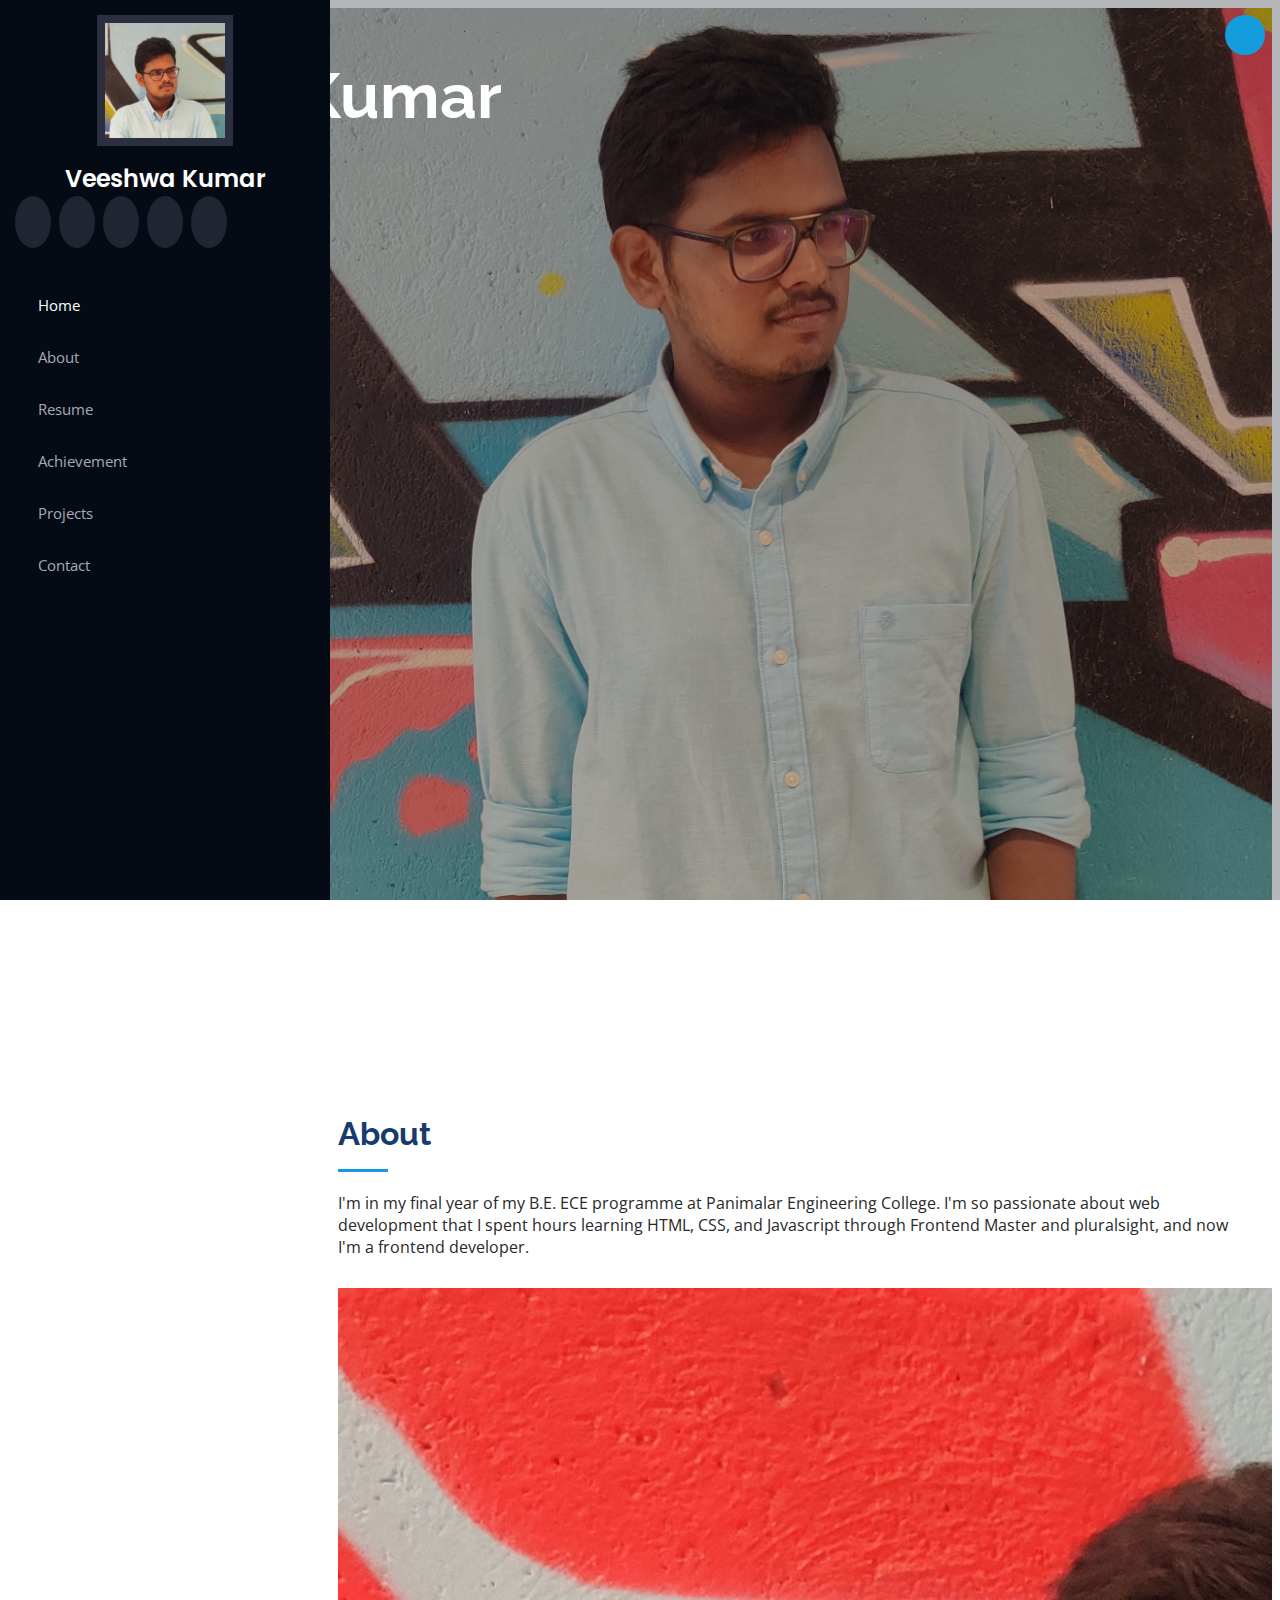
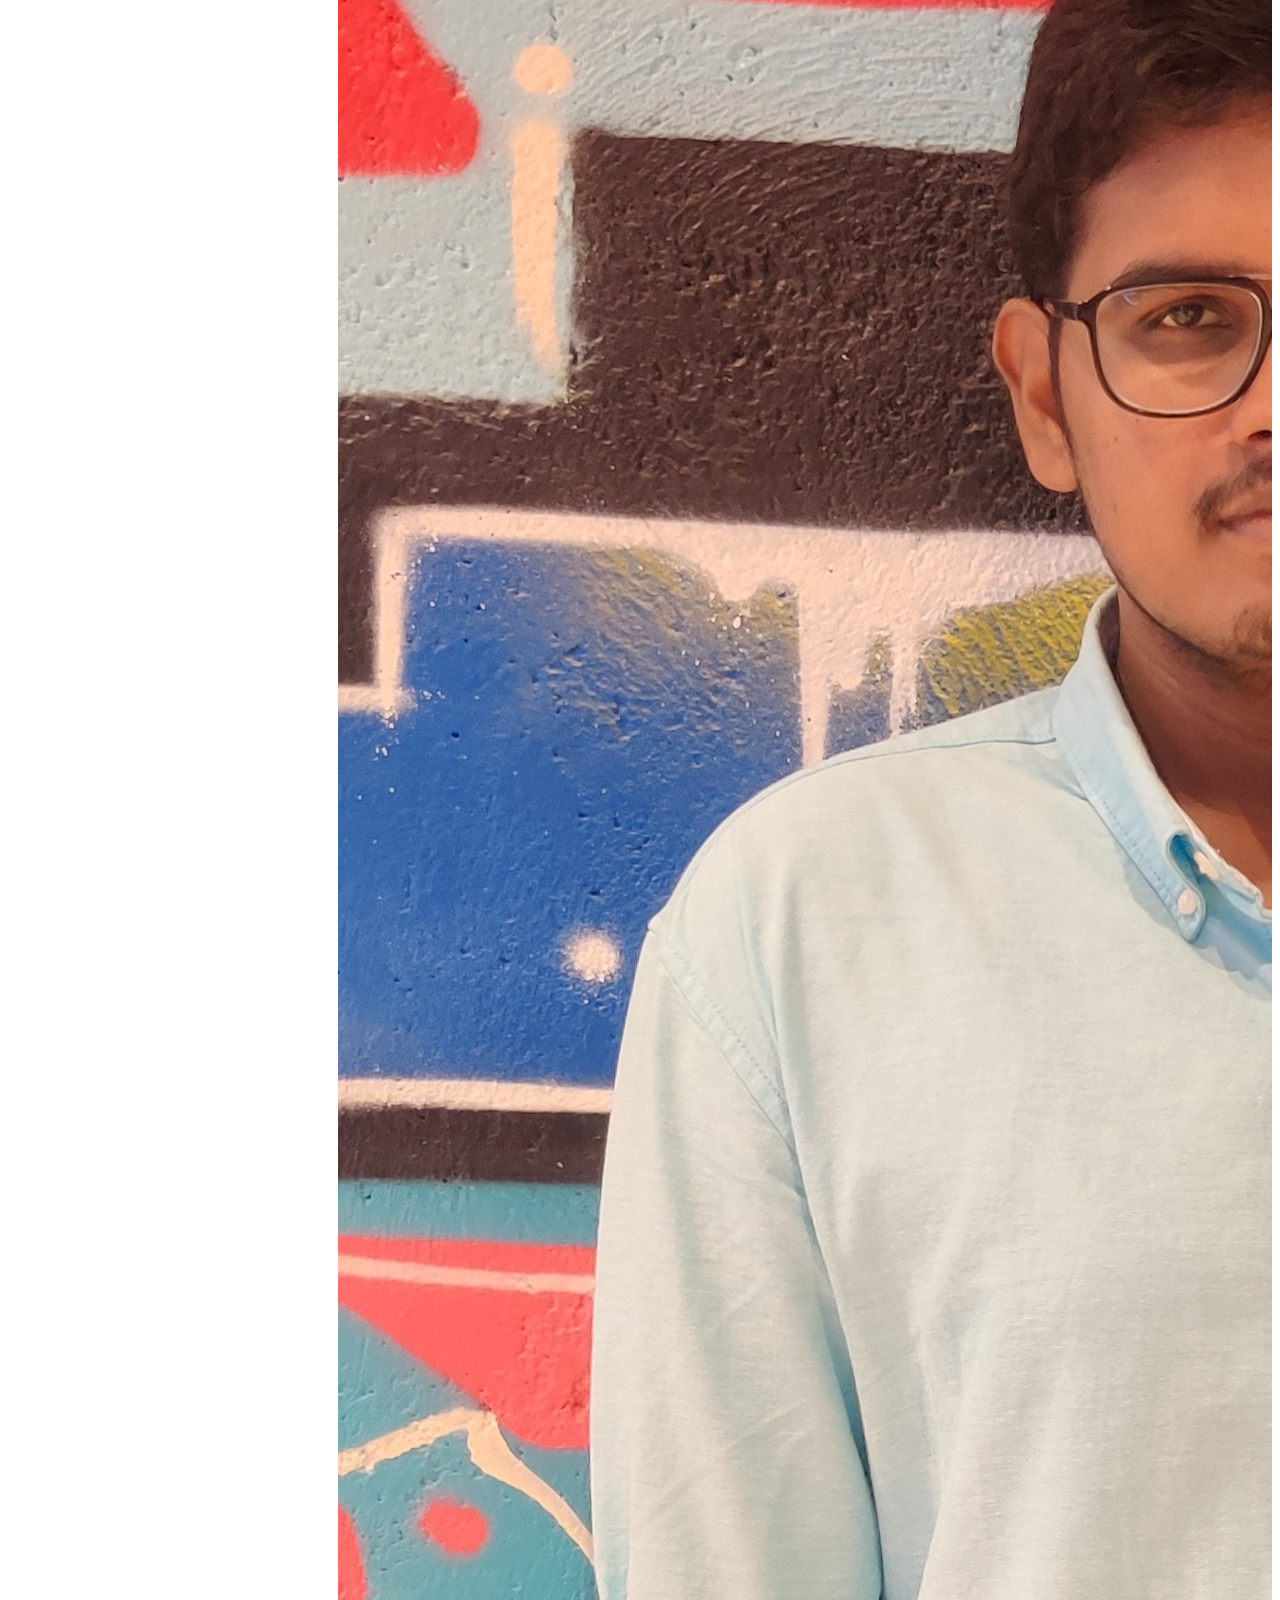
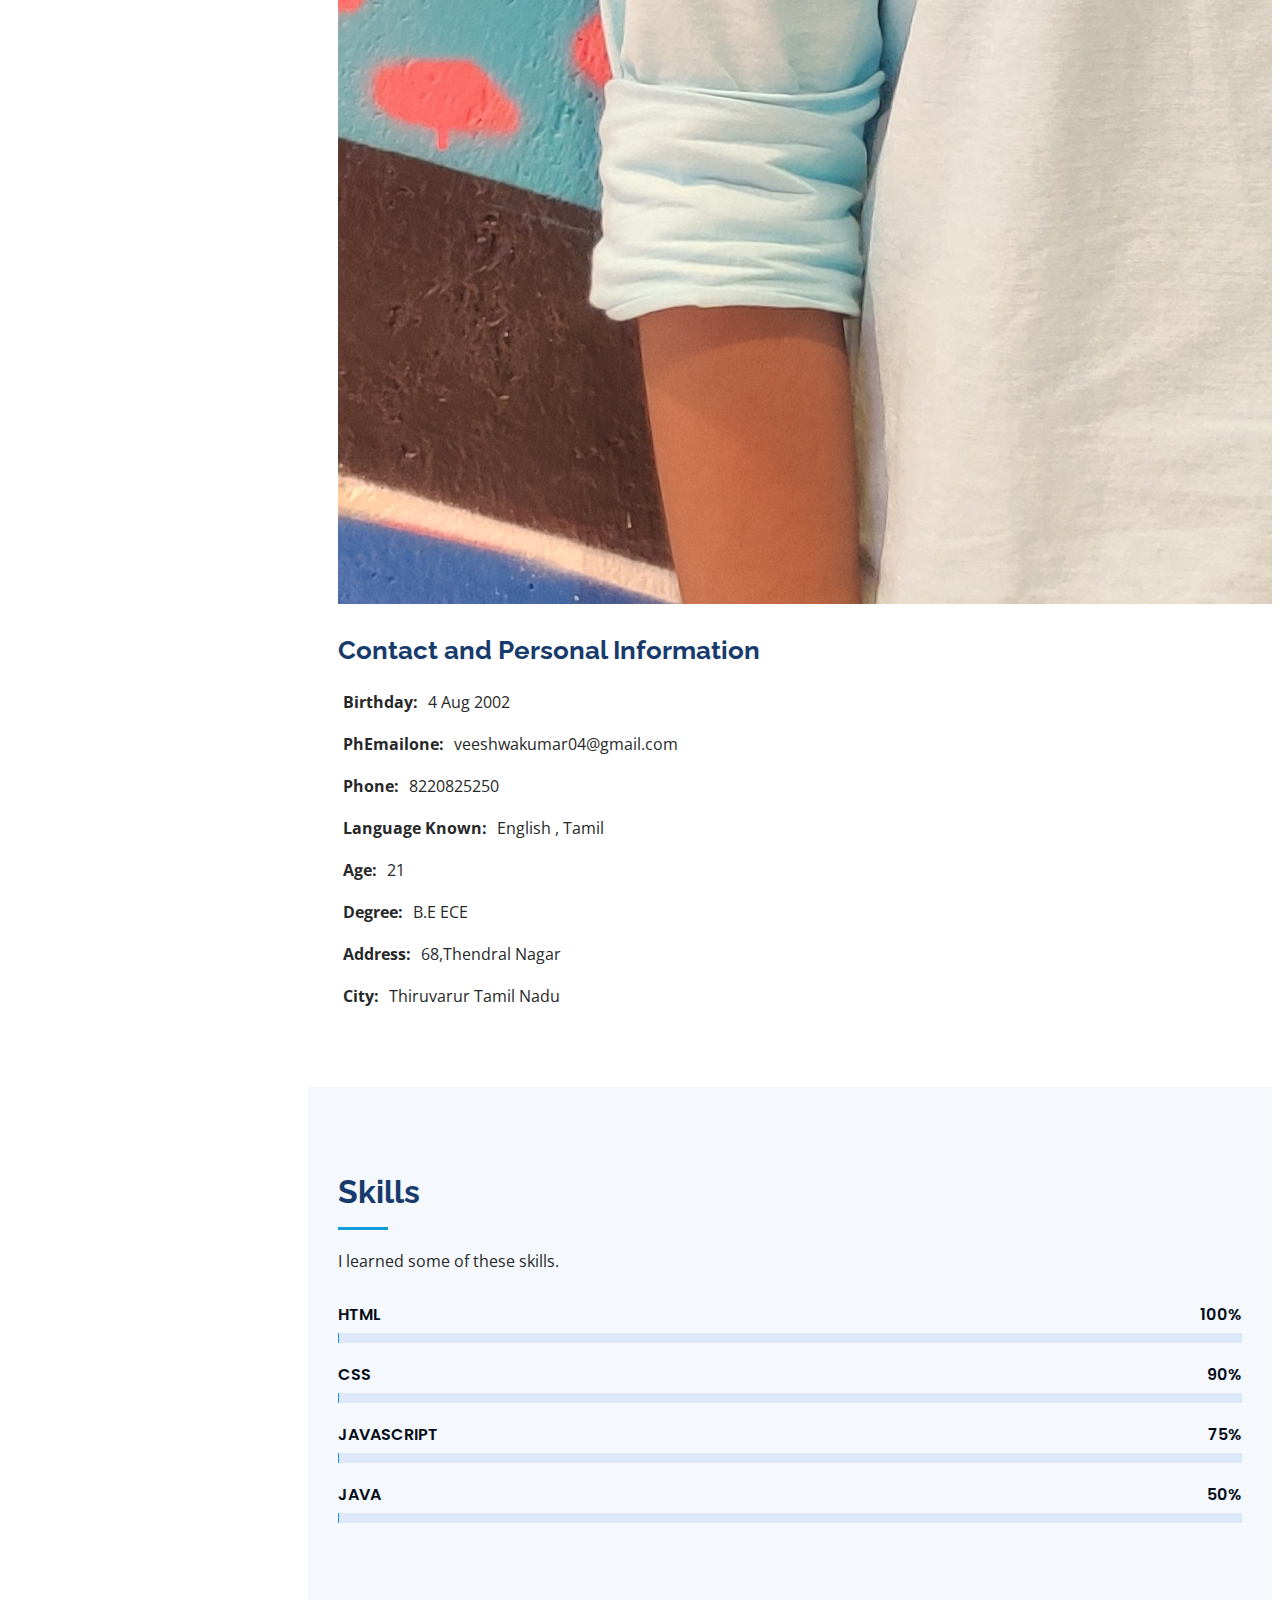
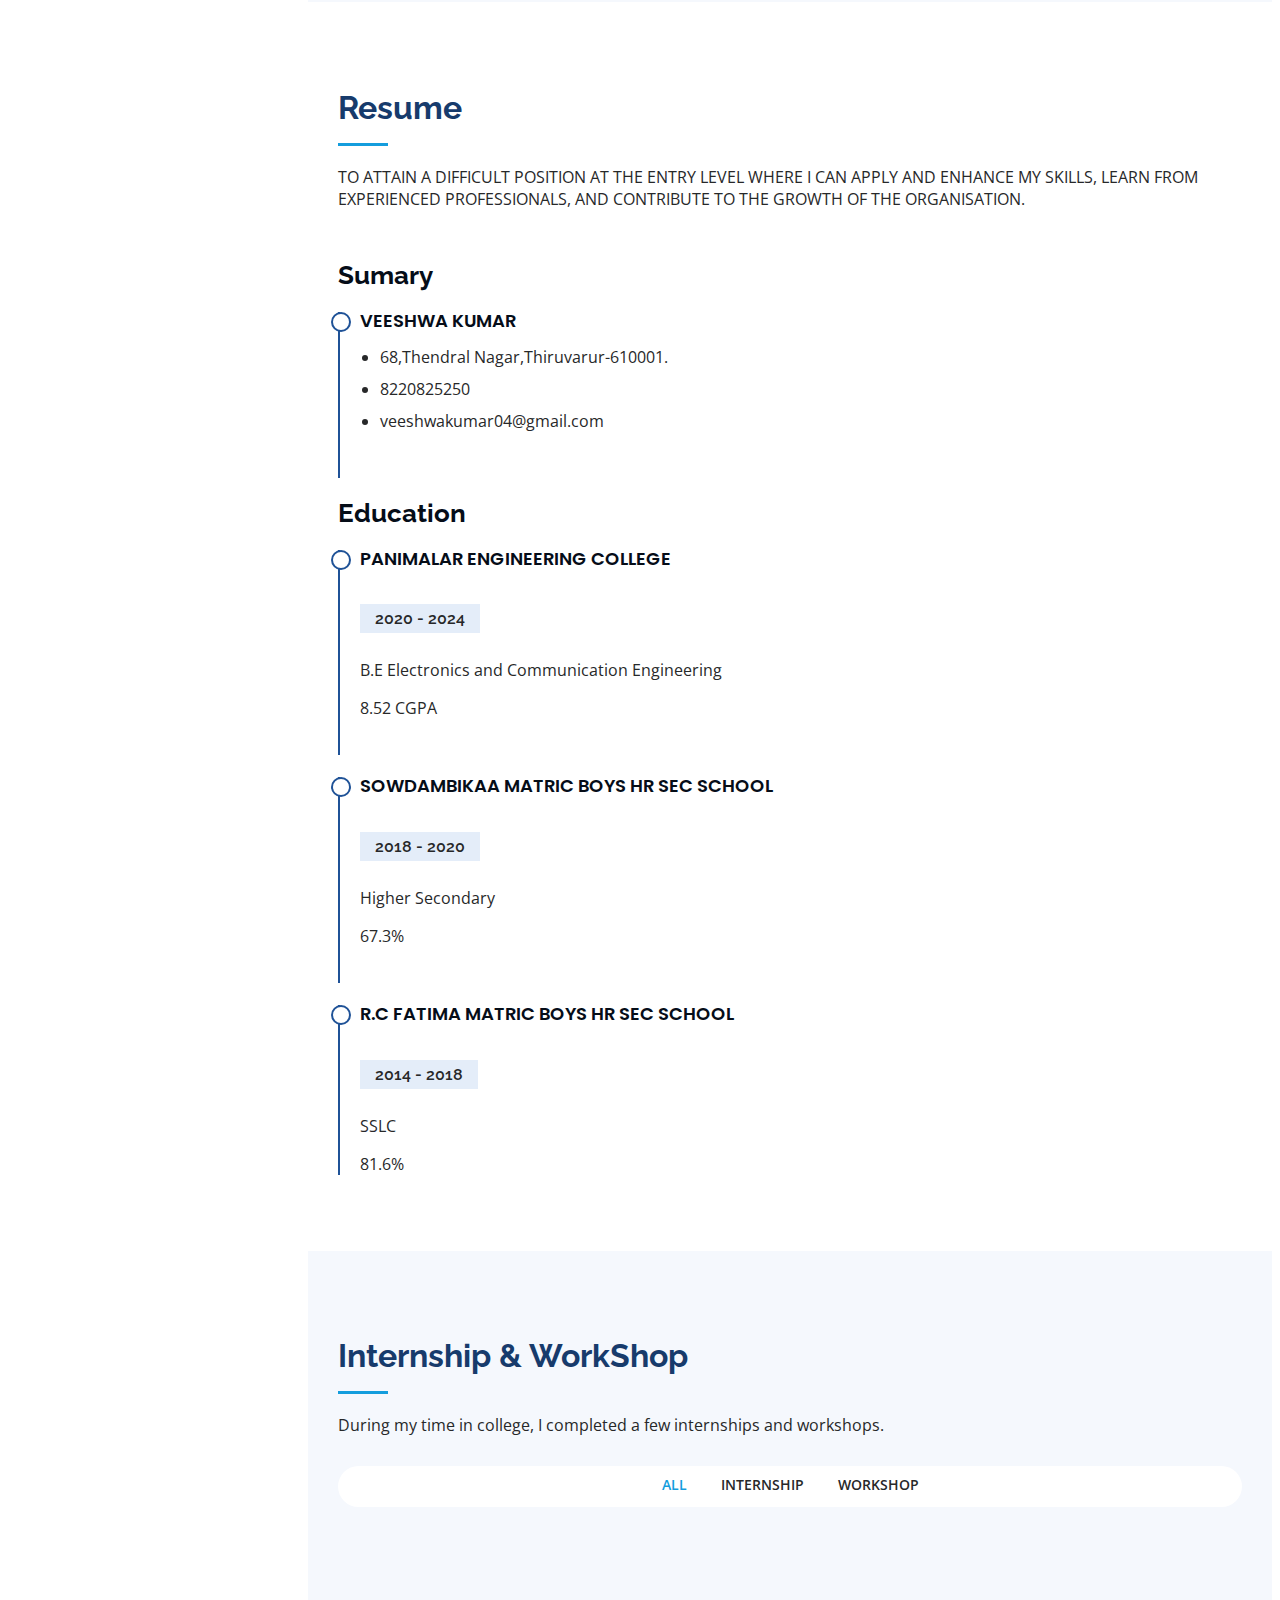
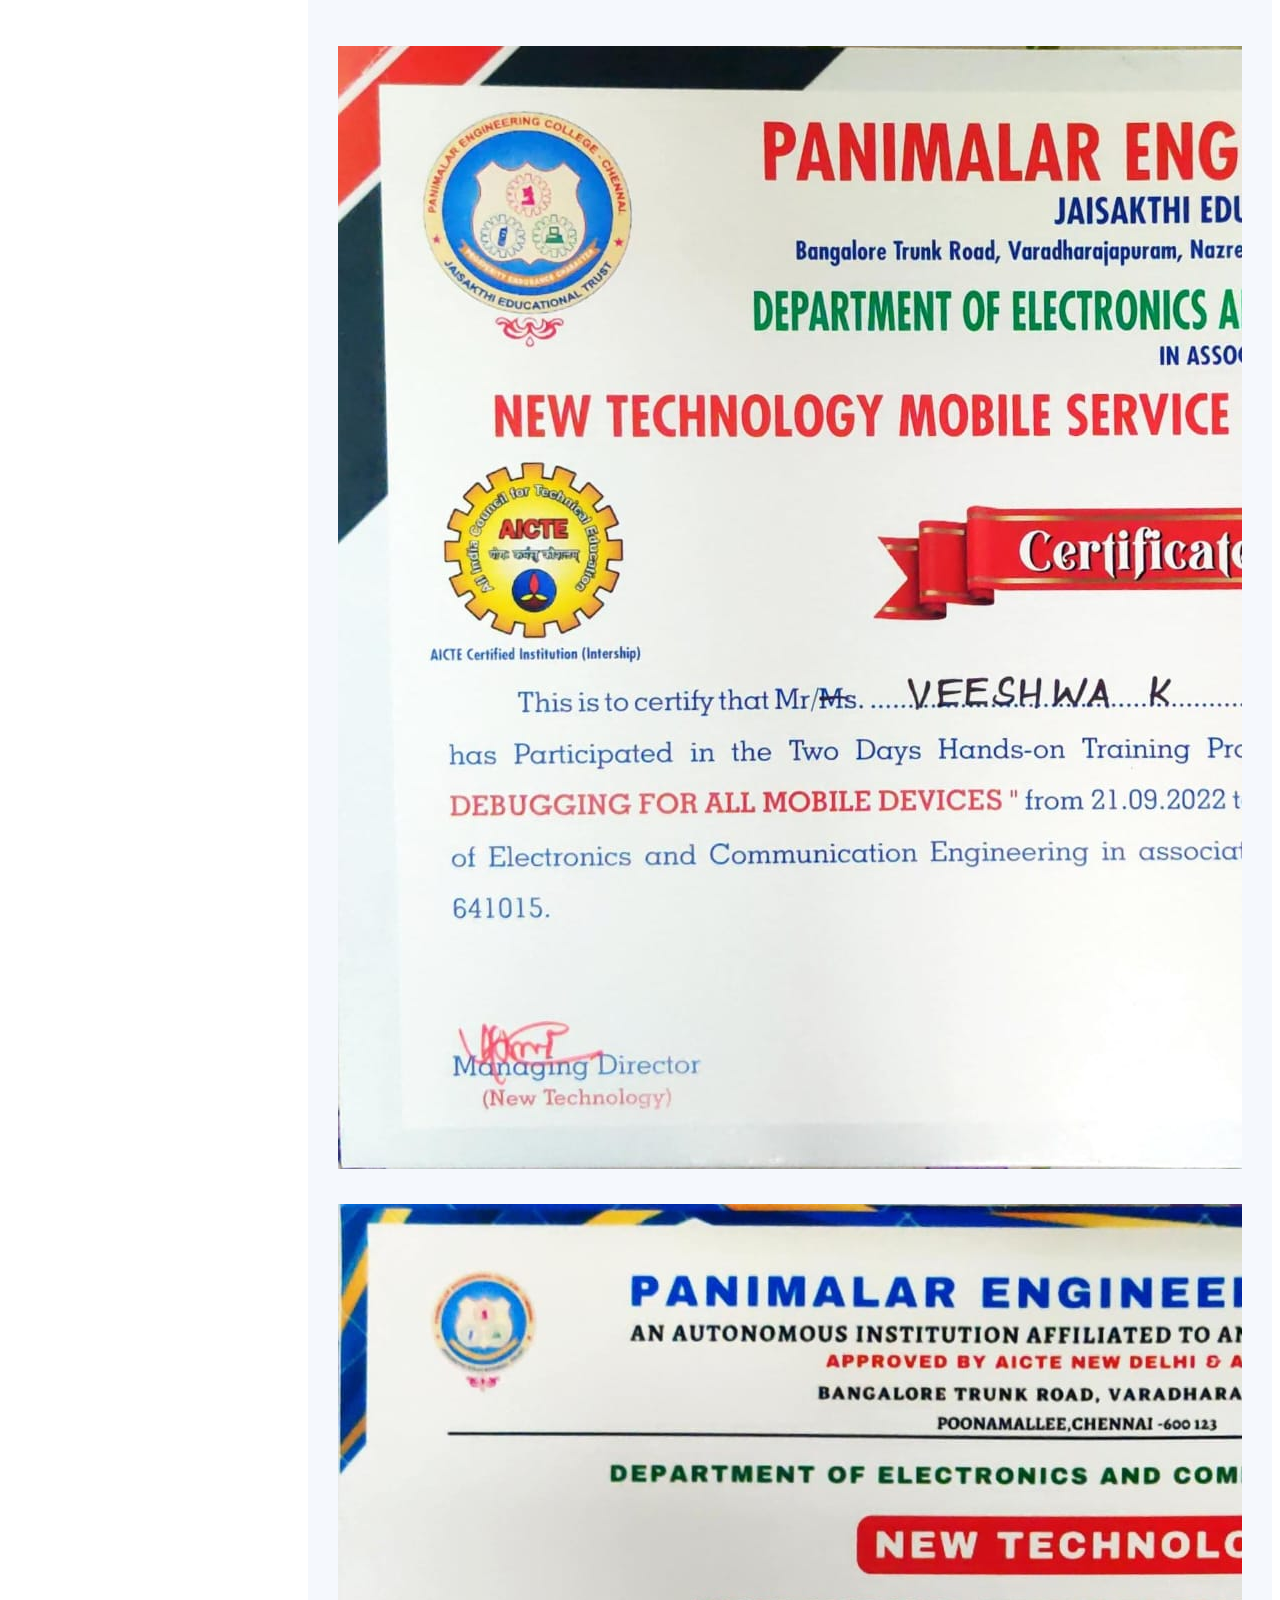
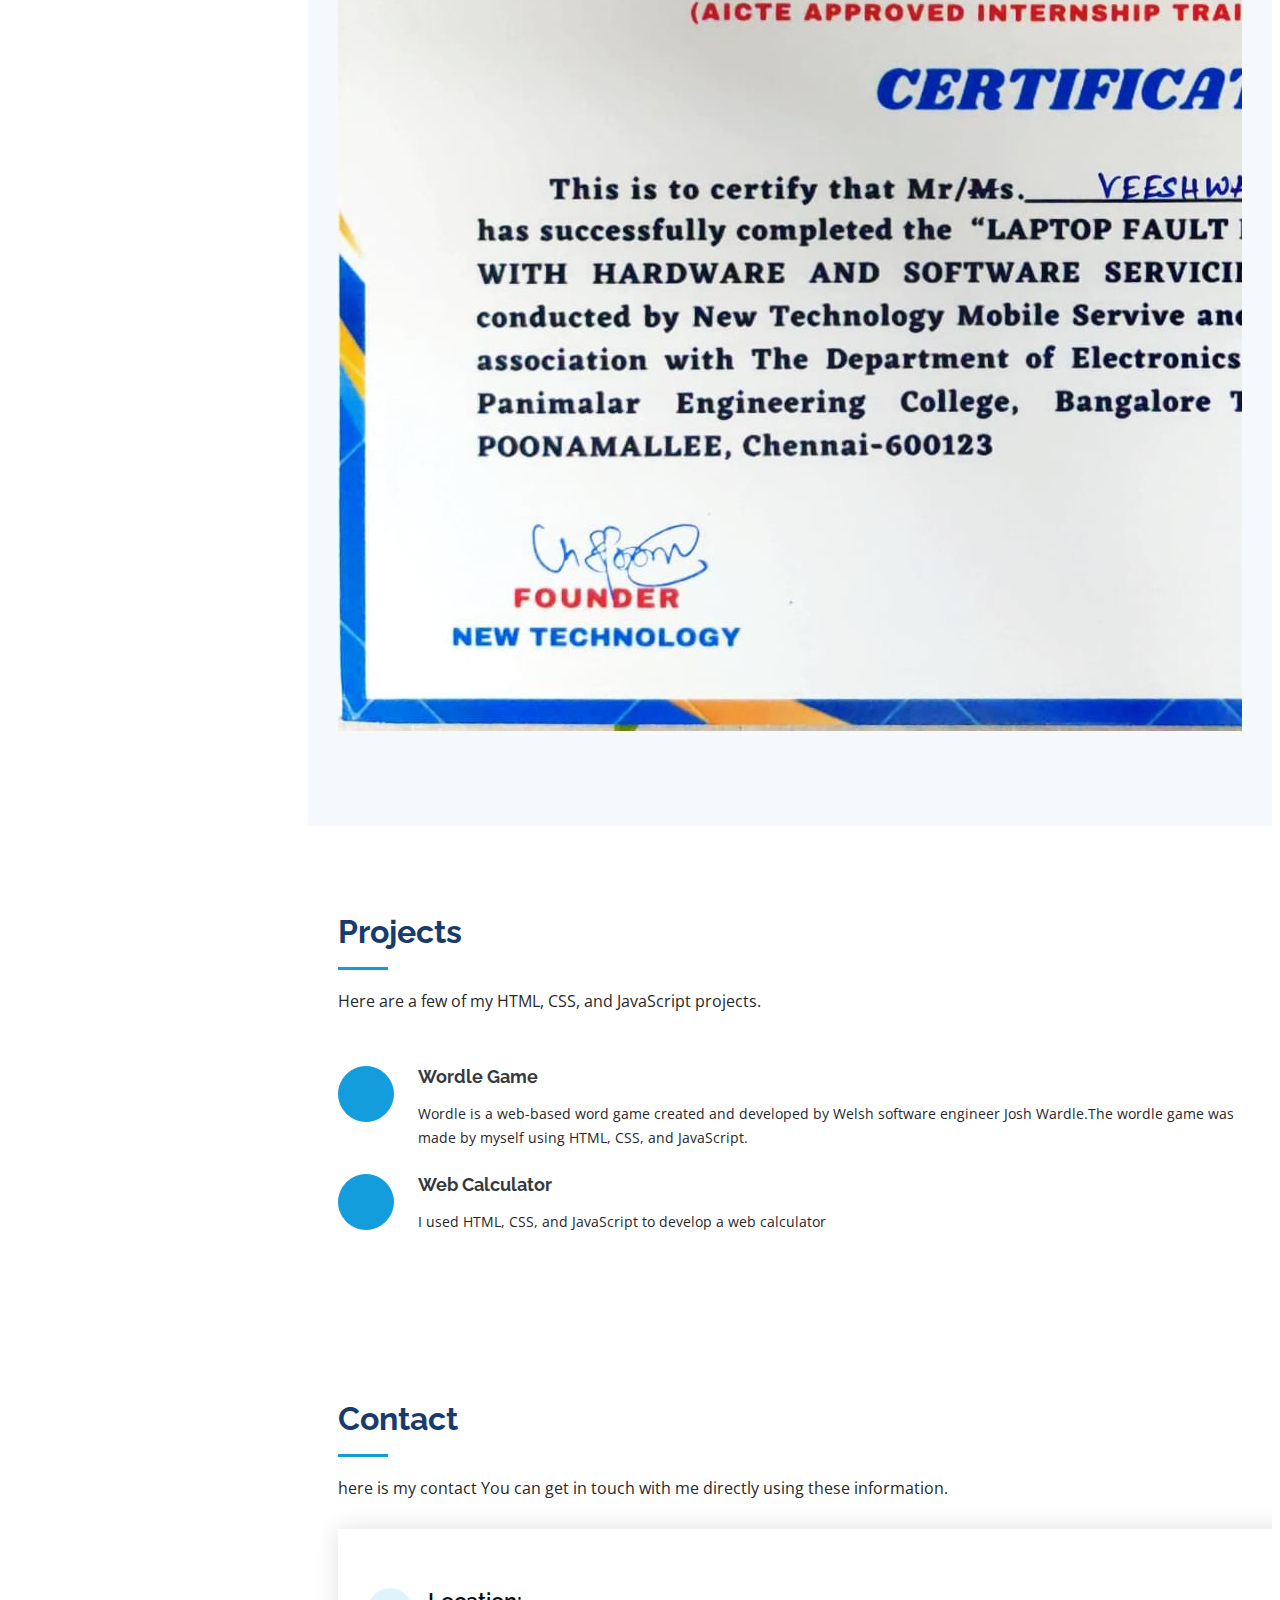
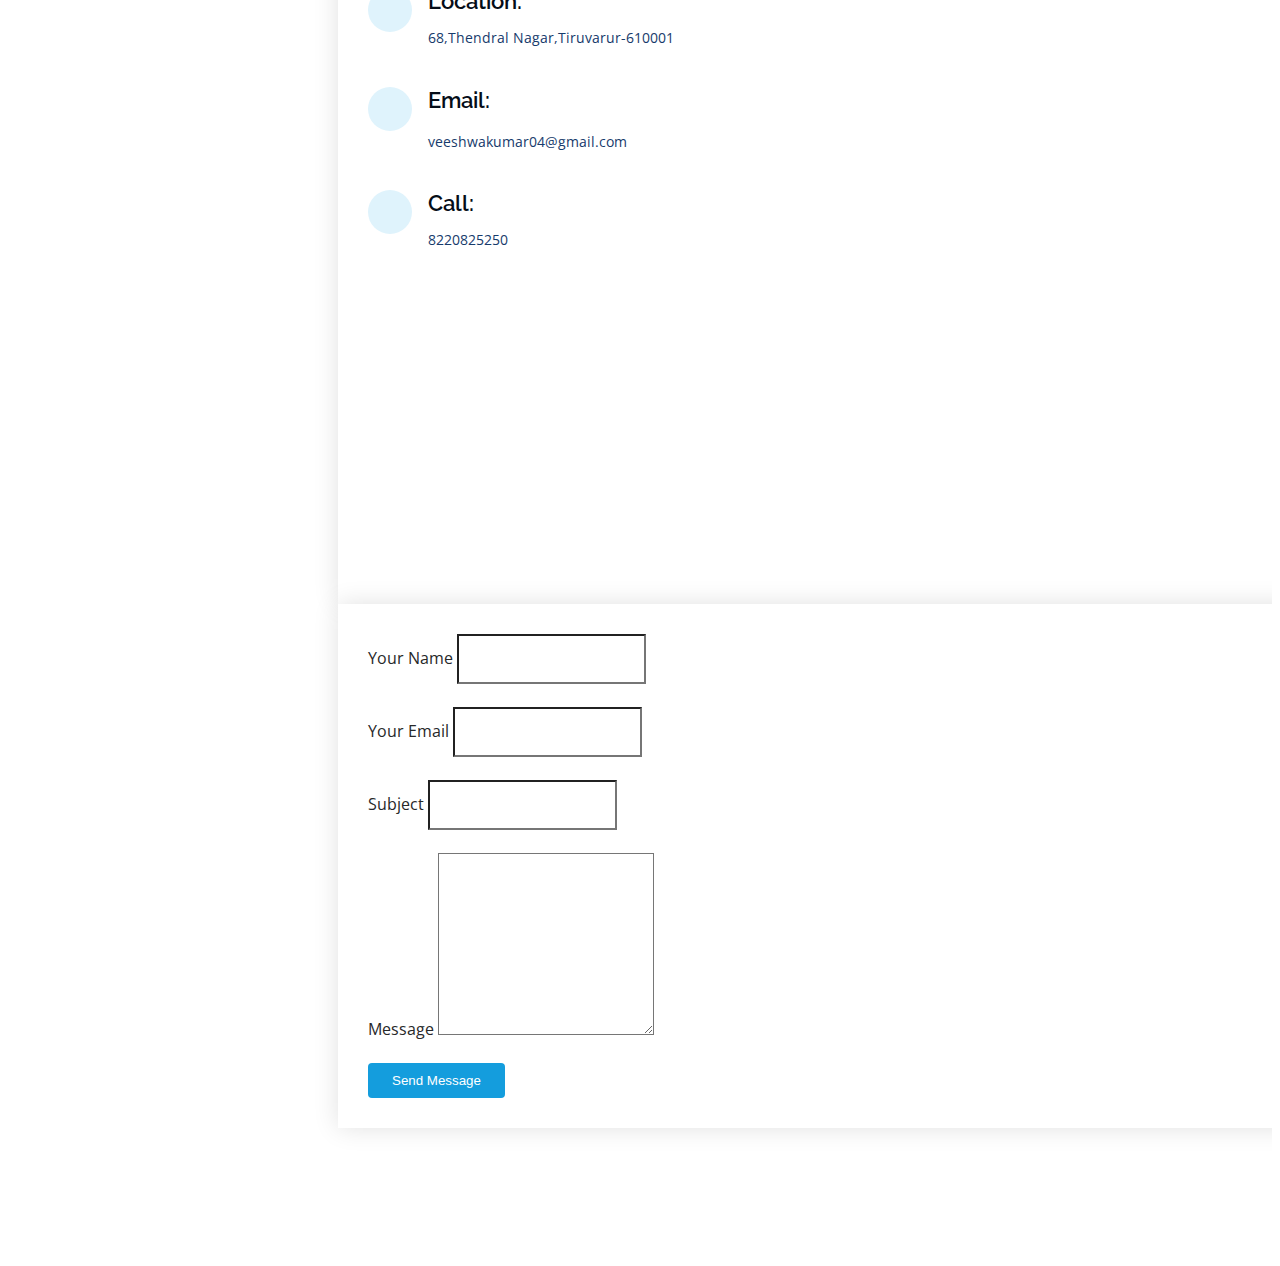
==== index.html @ 137483a2 "added images" ====
<!DOCTYPE html>
<html lang="en">

<head>
  <meta charset="utf-8">
  <meta content="width=device-width, initial-scale=1.0" name="viewport">

  <title>Veeshwa Resume</title>
  <meta content="" name="description">
  <meta content="" name="keywords">

  
  <link href="assets/img/favicon.png" rel="icon">
  <link href="assets/img/apple-touch-icon.png" rel="apple-touch-icon">

  
  <link href="https://fonts.googleapis.com/css?family=Open+Sans:300,300i,400,400i,600,600i,700,700i|Raleway:300,300i,400,400i,500,500i,600,600i,700,700i|Poppins:300,300i,400,400i,500,500i,600,600i,700,700i" rel="stylesheet">

  
  <link href="assets/vendor/aos/aos.css" rel="stylesheet">
  <link href="assets/vendor/bootstrap/css/bootstrap.min.css" rel="stylesheet">
  <link href="assets/vendor/bootstrap-icons/bootstrap-icons.css" rel="stylesheet">
  <link href="assets/vendor/boxicons/css/boxicons.min.css" rel="stylesheet">
  <link href="assets/vendor/glightbox/css/glightbox.min.css" rel="stylesheet">
  <link href="assets/vendor/swiper/swiper-bundle.min.css" rel="stylesheet">

  
  <link href="assets/css/style.css" rel="stylesheet">

  
</head>

<body>

  
  <i class="bi bi-list mobile-nav-toggle d-xl-none"></i>

  
  <header id="header">
    <div class="d-flex flex-column">

      <div class="profile">
        <img src="assets/img/profile.jpg" alt="" class="img-fluid rounded-circle">
        <h1 class="text-light"><a href="index.html">Veeshwa Kumar</a></h1>
        <div class="social-links mt-3 text-center">
          <a href="#" class="twitter"><i class="bx bxl-twitter"></i></a>
          <a href="#" class="facebook"><i class="bx bxl-facebook"></i></a>
          <a href="https://www.instagram.com/_veesh._?igshid=NGExMmI2YTkyZg==" class="instagram"><i class="bx bxl-instagram"></i></a>
          <a href="#" class="google-plus"><i class="bx bxl-skype"></i></a>
          <a href="https://www.linkedin.com/in/veeshwa-k-214053228" class="linkedin"><i class="bx bxl-linkedin"></i></a>
        </div>
      </div>

      <nav id="navbar" class="nav-menu navbar">
        <ul>
          <li><a href="#hero" class="nav-link scrollto active"><i class="bx bx-home"></i> <span>Home</span></a></li>
          <li><a href="#about" class="nav-link scrollto"><i class="bx bx-user"></i> <span>About</span></a></li>
          <li><a href="#resume" class="nav-link scrollto"><i class="bx bx-file-blank"></i> <span>Resume</span></a></li>
          <li><a href="#portfolio" class="nav-link scrollto"><i class="bx bx-book-content"></i> <span>Achievement</span></a></li>
          <li><a href="#services" class="nav-link scrollto"><i class="bx bx-server"></i> <span>Projects</span></a></li>
          <li><a href="#contact" class="nav-link scrollto"><i class="bx bx-envelope"></i> <span>Contact</span></a></li>
        </ul>
      </nav>
    </div>
  </header>

  
  <section id="hero" class="d-flex flex-column justify-content-center align-items-center">
    <div class="hero-container" data-aos="fade-in">
      <h1>Veeshwa Kumar</h1>
      <p>I'm <span class="typed" data-typed-items="Front End Developer , Designer, Photographer"></span></p>
    </div>
  </section>

  <main id="main">

    
    <section id="about" class="about">
      <div class="container">

        <div class="section-title">
          <h2>About</h2>
          <p>I'm in my final year of my B.E. ECE programme at Panimalar Engineering College. I'm so passionate about web development that I spent hours learning HTML, CSS, and Javascript through Frontend Master and pluralsight, and now I'm a frontend developer.</p>
        </div>

        <div class="row">
          <div class="col-lg-4" data-aos="fade-right">
            <img src="assets/img/profile-2.jpg" class="img-fluid" alt="">
          </div>
          <div class="col-lg-8 pt-4 pt-lg-0 content" data-aos="fade-left">
            <h3>Contact and Personal Information</h3>
            <div class="row">
              <div class="col-lg-6">
                <ul>
                  <li><i class="bi bi-chevron-right"></i> <strong>Birthday:</strong> <span>4 Aug 2002</span></li>
                  <li><i class="bi bi-chevron-right"></i> <strong>PhEmailone:</strong> <span>veeshwakumar04@gmail.com</span></li>
                  <li><i class="bi bi-chevron-right"></i> <strong>Phone:</strong> <span>8220825250</span></li>
                  <li><i class="bi bi-chevron-right"></i> <strong>Language Known:</strong> <span>English , Tamil</span></li>
                </ul>
              </div>
              <div class="col-lg-6">
                <ul>
                  <li><i class="bi bi-chevron-right"></i> <strong>Age:</strong> <span>21</span></li>
                  <li><i class="bi bi-chevron-right"></i> <strong>Degree:</strong> <span>B.E ECE</span></li>
                  <li><i class="bi bi-chevron-right"></i> <strong>Address:</strong> <span>68,Thendral Nagar</span></li>
                  <li><i class="bi bi-chevron-right"></i> <strong>City:</strong> <span>Thiruvarur Tamil Nadu</span></li>
                </ul>
              </div>
            </div>
            
          </div>
        </div>

      </div>
    </section>

   
    
    <section id="skills" class="skills section-bg">
      <div class="container">

        <div class="section-title">
          <h2>Skills</h2>
          <p>I learned some of these skills.</p>
        </div>

        <div class="row skills-content">

          <div class="col-lg-6" data-aos="fade-up">

            <div class="progress">
              <span class="skill">HTML <i class="val">100%</i></span>
              <div class="progress-bar-wrap">
                <div class="progress-bar" role="progressbar" aria-valuenow="100" aria-valuemin="0" aria-valuemax="100"></div>
              </div>
            </div>

            <div class="progress">
              <span class="skill">CSS <i class="val">90%</i></span>
              <div class="progress-bar-wrap">
                <div class="progress-bar" role="progressbar" aria-valuenow="90" aria-valuemin="0" aria-valuemax="100"></div>
              </div>
            </div>

            <div class="progress">
              <span class="skill">JavaScript <i class="val">75%</i></span>
              <div class="progress-bar-wrap">
                <div class="progress-bar" role="progressbar" aria-valuenow="75" aria-valuemin="0" aria-valuemax="100"></div>
              </div>
            </div>

          </div>

          <div class="col-lg-6" data-aos="fade-up" data-aos-delay="100">

            <div class="progress">
              <span class="skill">Java <i class="val">50%</i></span>
              <div class="progress-bar-wrap">
                <div class="progress-bar" role="progressbar" aria-valuenow="50" aria-valuemin="0" aria-valuemax="100"></div>
              </div>
            </div>

          </div>

        </div>

      </div>
    </section>

    
    <section id="resume" class="resume">
      <div class="container">

        <div class="section-title">
          <h2>Resume</h2>
          <p>TO ATTAIN A DIFFICULT POSITION AT THE ENTRY LEVEL WHERE I CAN APPLY AND ENHANCE MY SKILLS, LEARN FROM EXPERIENCED PROFESSIONALS, AND CONTRIBUTE TO THE GROWTH OF THE ORGANISATION.
          </p>
        </div>

        <div class="row">
          <div class="col-lg-6" data-aos="fade-up">
            <h3 class="resume-title">Sumary</h3>
            <div class="resume-item pb-0">
              <h4>Veeshwa Kumar</h4>
              <ul>
                <li>68,Thendral Nagar,Thiruvarur-610001.</li>
                <li>8220825250</li>
                <li>veeshwakumar04@gmail.com</li>
              </ul>
            </div>

            <h3 class="resume-title">Education</h3>
            <div class="resume-item">
              <h4>Panimalar Engineering College</h4>
              <h5>2020 - 2024</h5>
              <p>B.E Electronics and Communication Engineering</p>
              <p>8.52 CGPA</p>
            </div>
            
          <div class="col-lg-6" data-aos="fade-up" data-aos-delay="100">
            <div class="resume-item">
              <h4>Sowdambikaa Matric Boys HR SEC School</h4>
              <h5>2018 - 2020</h5>
              <p>Higher Secondary</p>
              <p>67.3%</p>
            </div>
            <div class="resume-item">
              <h4>R.C Fatima Matric Boys HR SEC School</h4>
              <h5>2014 - 2018</h5>
             <p>SSLC</p>
             <p>81.6%</p>
            </div>
          </div>
        </div>

      </div>
    </section>

  
    <section id="portfolio" class="portfolio section-bg">
      <div class="container">

        <div class="section-title">
          <h2>Internship &amp; WorkShop</h2>
          <p>During my time in college, I completed a few internships and workshops.</p>
        </div>

        <div class="row" data-aos="fade-up">
          <div class="col-lg-12 d-flex justify-content-center">
            <ul id="portfolio-flters">
              <li data-filter="*" class="filter-active">All</li>
              <li data-filter=".filter-app">Internship</li>
              <li data-filter=".filter-card">WorkShop</li>
            </ul>
          </div>
        </div>

        <div class="row portfolio-container" data-aos="fade-up" data-aos-delay="100">

          <div class="col-lg-4 col-md-6 portfolio-item filter-app">
            <div class="portfolio-wrap">
              <img src="assets/img/portfolio/lernwik2.jpg" class="img-fluid" alt="">
              <div class="portfolio-links">
                <a href="assets/img/portfolio/lernwik2.jpg" data-gallery="portfolioGallery" class="portfolio-lightbox" title="App 1"><i class="bx bx-plus"></i></a>
                <a href="portfolio-details.html" title="More Details"><i class="bx bx-link"></i></a>
              </div>
            </div>
          </div>

     

          <div class="col-lg-4 col-md-6 portfolio-item filter-app">
            <div class="portfolio-wrap">
              <img src="assets/img/portfolio/" class="img-fluid" alt="">
              <div class="portfolio-links">
                <a href="assets/img/portfolio/" data-gallery="portfolioGallery" class="portfolio-lightbox" title="App 2"><i class="bx bx-plus"></i></a>
                <a href="portfolio-details.html" title="More Details"><i class="bx bx-link"></i></a>
              </div>
            </div>
          </div>

          
          <div class="col-lg-4 col-md-6 portfolio-item filter-card">
            <div class="portfolio-wrap">
              <img src="assets/img/portfolio/mobile.jpg" class="img-fluid" alt="">
              <div class="portfolio-links">
                <a href="assets/img/portfolio/mobile.jpg" data-gallery="portfolioGallery" class="portfolio-lightbox" title="Card 1"><i class="bx bx-plus"></i></a>
                <a href="portfolio-details.html" title="More Details"><i class="bx bx-link"></i></a>
              </div>
            </div>
          </div>

          <div class="col-lg-4 col-md-6 portfolio-item filter-card">
            <div class="portfolio-wrap">
              <img src="assets/img/portfolio/laptop.jpg" class="img-fluid" alt="">
              <div class="portfolio-links">
                <a href="assets/img/portfolio/laptop.jpg" data-gallery="portfolioGallery" class="portfolio-lightbox" title="Card 2"><i class="bx bx-plus"></i></a>
                <a href="portfolio-details.html" title="More Details"><i class="bx bx-link"></i></a>
              </div>
            </div>
          </div>

        </div>

      </div>
    </section>

  
    <section id="services" class="services">
      <div class="container">

        <div class="section-title">
          <h2>Projects</h2>
          <p>Here are a few of my HTML, CSS, and JavaScript projects.</p>
        </div>

        <div class="row">
          
          <div class="col-lg-4 col-md-6 icon-box" data-aos="fade-up" data-aos-delay="400">
            <div class="icon"><i class="bi bi-file-word"></i></div>
            <h4 class="title"><a href="assets/wordle game/index.html">Wordle Game</a></h4>
            <p class="description">Wordle is a web-based word game created and developed by Welsh software engineer Josh Wardle.The wordle game was made by myself using HTML, CSS, and JavaScript. 
            </p>
          
          </div>
          <div class="col-lg-4 col-md-6 icon-box" data-aos="fade-up" data-aos-delay="500">
            <div class="icon"><i class="bi bi-calculator-fill"></i></div>
            <h4 class="title"><a href="assets/calculator/index.html">Web Calculator</a></h4>
            <p class="description">I used HTML, CSS, and JavaScript to develop a web calculator</p>
            
          </div>
        </div>

      </div>
    </section>

    
    <section id="contact" class="contact">
      <div class="container">

        <div class="section-title">
          <h2>Contact</h2>
          <p>here is my contact You can get in touch with me directly using these information.
          </p>
        </div>

        <div class="row" data-aos="fade-in">

          <div class="col-lg-5 d-flex align-items-stretch">
            <div class="info">
              <div class="address">
                <i class="bi bi-geo-alt"></i>
                <h4>Location:</h4>
                <p>68,Thendral Nagar,Tiruvarur-610001</p>
              </div>

              <div class="email">
                <i class="bi bi-envelope"></i>
                <h4>Email:</h4>
                <p>veeshwakumar04@gmail.com</p>
              </div>

              <div class="phone">
                <i class="bi bi-phone"></i>
                <h4>Call:</h4>
                <p>8220825250</p>
              </div>

              <iframe src="https://www.google.com/maps/embed?pb=!1m17!1m12!1m3!1d3919.3801062137877!2d79.6299250746033!3d10.782171959088643!2m3!1f0!2f0!3f0!3m2!1i1024!2i768!4f13.1!3m2!1m1!2zMTDCsDQ2JzU1LjgiTiA3OcKwMzcnNTcuMCJF!5e0!3m2!1sen!2sin!4v1690568986507!5m2!1sen!2sin" frameborder="0" style="border:0; width: 100%; height: 290px;" allowfullscreen></iframe>
            </div>

          </div>

          <div class="col-lg-7 mt-5 mt-lg-0 d-flex align-items-stretch">
            <form action="forms/contact.php" method="post" role="form" class="php-email-form">
              <div class="row">
                <div class="form-group col-md-6">
                  <label for="name">Your Name</label>
                  <input type="text" name="name" class="form-control" id="name" required>
                </div>
                <div class="form-group col-md-6">
                  <label for="name">Your Email</label>
                  <input type="email" class="form-control" name="email" id="email" required>
                </div>
              </div>
              <div class="form-group">
                <label for="name">Subject</label>
                <input type="text" class="form-control" name="subject" id="subject" required>
              </div>
              <div class="form-group">
                <label for="name">Message</label>
                <textarea class="form-control" name="message" rows="10" required></textarea>
              </div>
              <div class="my-3">
                <div class="loading">Loading</div>
                <div class="error-message"></div>
                <div class="sent-message">Your message has been sent. Thank you!</div>
              </div>
              <div class="text-center"><button type="submit">Send Message</button></div>
            </form>
          </div>

        </div>

      </div>
    </section>

  </main>

  <a href="#" class="back-to-top d-flex align-items-center justify-content-center"><i class="bi bi-arrow-up-short"></i></a>

  
  <script src="assets/vendor/purecounter/purecounter_vanilla.js"></script>
  <script src="assets/vendor/aos/aos.js"></script>
  <script src="assets/vendor/bootstrap/js/bootstrap.bundle.min.js"></script>
  <script src="assets/vendor/glightbox/js/glightbox.min.js"></script>
  <script src="assets/vendor/isotope-layout/isotope.pkgd.min.js"></script>
  <script src="assets/vendor/swiper/swiper-bundle.min.js"></script>
  <script src="assets/vendor/typed.js/typed.umd.js"></script>
  <script src="assets/vendor/waypoints/noframework.waypoints.js"></script>
  <script src="assets/vendor/php-email-form/validate.js"></script>

  
  <script src="assets/js/main.js"></script>

</body>

</html>
---- assets/css/style.css ----
/*--------------------------------------------------------------
# General
--------------------------------------------------------------*/
body {
  font-family: "Open Sans", sans-serif;
  color: #272829;
}

a {
  color: #149ddd;
  text-decoration: none;
}

a:hover {
  color: #37b3ed;
  text-decoration: none;
}

h1,
h2,
h3,
h4,
h5,
h6 {
  font-family: "Raleway", sans-serif;
}

/*--------------------------------------------------------------
# Back to top button
--------------------------------------------------------------*/
.back-to-top {
  position: fixed;
  visibility: hidden;
  opacity: 0;
  right: 15px;
  bottom: 15px;
  z-index: 996;
  background: #149ddd;
  width: 40px;
  height: 40px;
  border-radius: 50px;
  transition: all 0.4s;
}

.back-to-top i {
  font-size: 28px;
  color: #fff;
  line-height: 0;
}

.back-to-top:hover {
  background: #2eafec;
  color: #fff;
}

.back-to-top.active {
  visibility: visible;
  opacity: 1;
}

/*--------------------------------------------------------------
# Header
--------------------------------------------------------------*/
#header {
  position: fixed;
  top: 0;
  left: 0;
  bottom: 0;
  width: 300px;
  transition: all ease-in-out 0.5s;
  z-index: 9997;
  transition: all 0.5s;
  padding: 0 15px;
  background: #040b14;
  overflow-y: auto;
}

#header .profile img {
  margin: 15px auto;
  display: block;
  width: 120px;
  border: 8px solid #2c2f3f;
}

#header .profile h1 {
  font-size: 24px;
  margin: 0;
  padding: 0;
  font-weight: 600;
  -moz-text-align-last: center;
  text-align-last: center;
  font-family: "Poppins", sans-serif;
}

#header .profile h1 a,
#header .profile h1 a:hover {
  color: #fff;
  text-decoration: none;
}

#header .profile .social-links a {
  font-size: 18px;
  display: inline-block;
  background: #212431;
  color: #fff;
  line-height: 1;
  padding: 8px 0;
  margin-right: 4px;
  border-radius: 50%;
  text-align: center;
  width: 36px;
  height: 36px;
  transition: 0.3s;
}

#header .profile .social-links a:hover {
  background: #149ddd;
  color: #fff;
  text-decoration: none;
}

#main {
  margin-left: 300px;
}

.container,
.container-fluid {
  padding-left: 30px;
  padding-right: 30px;
}

@media (max-width: 1199px) {
  #header {
    left: -300px;
  }

  #main {
    margin-left: 0;
  }

  .container,
  .container-fluid {
    padding-left: 12px;
    padding-right: 12px;
  }
}

/*--------------------------------------------------------------
# Navigation Menu
--------------------------------------------------------------*/
/* Desktop Navigation */
.nav-menu {
  padding: 30px 0 0 0;
}

.nav-menu * {
  margin: 0;
  padding: 0;
  list-style: none;
}

.nav-menu>ul>li {
  position: relative;
  white-space: nowrap;
}

.nav-menu a,
.nav-menu a:focus {
  display: flex;
  align-items: center;
  color: #a8a9b4;
  padding: 12px 15px;
  margin-bottom: 8px;
  transition: 0.3s;
  font-size: 15px;
}

.nav-menu a i,
.nav-menu a:focus i {
  font-size: 24px;
  padding-right: 8px;
  color: #6f7180;
}

.nav-menu a:hover,
.nav-menu .active,
.nav-menu .active:focus,
.nav-menu li:hover>a {
  text-decoration: none;
  color: #fff;
}

.nav-menu a:hover i,
.nav-menu .active i,
.nav-menu .active:focus i,
.nav-menu li:hover>a i {
  color: #149ddd;
}

/* Mobile Navigation */
.mobile-nav-toggle {
  position: fixed;
  right: 15px;
  top: 15px;
  z-index: 9998;
  border: 0;
  font-size: 24px;
  transition: all 0.4s;
  outline: none !important;
  background-color: #149ddd;
  color: #fff;
  width: 40px;
  height: 40px;
  display: inline-flex;
  align-items: center;
  justify-content: center;
  line-height: 0;
  border-radius: 50px;
  cursor: pointer;
}

.mobile-nav-active {
  overflow: hidden;
}

.mobile-nav-active #header {
  left: 0;
}

/*--------------------------------------------------------------
# Hero Section
--------------------------------------------------------------*/
#hero {
  width: 100%;
  height: 100vh;
  background: url("../img/background.jpg") top center;
  background-size: cover;
}

#hero:before {
  content: "";
  background: rgba(5, 13, 24, 0.3);
  position: absolute;
  bottom: 0;
  top: 0;
  left: 0;
  right: 0;
  z-index: 1;
}

#hero .hero-container {
  position: relative;
  z-index: 2;
  min-width: 300px;
}

#hero h1 {
  margin: 0 0 10px 0;
  font-size: 64px;
  font-weight: 700;
  line-height: 56px;
  color: #fff;
}

#hero p {
  color: #fff;
  margin-bottom: 50px;
  font-size: 26px;
  font-family: "Poppins", sans-serif;
}

#hero p span {
  color: #fff;
  padding-bottom: 4px;
  letter-spacing: 1px;
  border-bottom: 3px solid #149ddd;
}

@media (min-width: 1024px) {
  #hero {
    background-attachment: fixed;
  }
}

@media (max-width: 768px) {
  #hero h1 {
    font-size: 28px;
    line-height: 36px;
  }

  #hero h2 {
    font-size: 18px;
    line-height: 24px;
    margin-bottom: 30px;
  }
}

/*--------------------------------------------------------------
# Sections General
--------------------------------------------------------------*/
section {
  padding: 60px 0;
  overflow: hidden;
}

.section-bg {
  background: #f5f8fd;
}

.section-title {
  padding-bottom: 30px;
}

.section-title h2 {
  font-size: 32px;
  font-weight: bold;
  margin-bottom: 20px;
  padding-bottom: 20px;
  position: relative;
  color: #173b6c;
}

.section-title h2::after {
  content: "";
  position: absolute;
  display: block;
  width: 50px;
  height: 3px;
  background: #149ddd;
  bottom: 0;
  left: 0;
}

.section-title p {
  margin-bottom: 0;
}

/*--------------------------------------------------------------
# About
--------------------------------------------------------------*/
.about .content h3 {
  font-weight: 700;
  font-size: 26px;
  color: #173b6c;
}

.about .content ul {
  list-style: none;
  padding: 0;
}

.about .content ul li {
  margin-bottom: 20px;
  display: flex;
  align-items: center;
}

.about .content ul strong {
  margin-right: 10px;
}

.about .content ul i {
  font-size: 16px;
  margin-right: 5px;
  color: #149ddd;
  line-height: 0;
}

.about .content p:last-child {
  margin-bottom: 0;
}

/*--------------------------------------------------------------
# Facts
--------------------------------------------------------------*/
.facts {
  padding-bottom: 30px;
}

.facts .count-box {
  padding: 30px;
  width: 100%;
}

.facts .count-box i {
  display: block;
  font-size: 44px;
  color: #149ddd;
  float: left;
  line-height: 0;
}

.facts .count-box span {
  font-size: 48px;
  line-height: 40px;
  display: block;
  font-weight: 700;
  color: #050d18;
  margin-left: 60px;
}

.facts .count-box p {
  padding: 15px 0 0 0;
  margin: 0 0 0 60px;
  font-family: "Raleway", sans-serif;
  font-size: 14px;
  color: #122f57;
}

.facts .count-box a {
  font-weight: 600;
  display: block;
  margin-top: 20px;
  color: #122f57;
  font-size: 15px;
  font-family: "Poppins", sans-serif;
  transition: ease-in-out 0.3s;
}

.facts .count-box a:hover {
  color: #1f5297;
}

/*--------------------------------------------------------------
# Akills
--------------------------------------------------------------*/
.skills .progress {
  height: 60px;
  display: block;
  background: none;
  border-radius: 0;
}

.skills .progress .skill {
  padding: 0;
  margin: 0 0 6px 0;
  text-transform: uppercase;
  display: block;
  font-weight: 600;
  font-family: "Poppins", sans-serif;
  color: #050d18;
}

.skills .progress .skill .val {
  float: right;
  font-style: normal;
}

.skills .progress-bar-wrap {
  background: #dce8f8;
  height: 10px;
}

.skills .progress-bar {
  width: 1px;
  height: 10px;
  transition: 0.9s;
  background-color: #149ddd;
}

/*--------------------------------------------------------------
# Resume
--------------------------------------------------------------*/
.resume .resume-title {
  font-size: 26px;
  font-weight: 700;
  margin-top: 20px;
  margin-bottom: 20px;
  color: #050d18;
}

.resume .resume-item {
  padding: 0 0 20px 20px;
  margin-top: -2px;
  border-left: 2px solid #1f5297;
  position: relative;
}

.resume .resume-item h4 {
  line-height: 18px;
  font-size: 18px;
  font-weight: 600;
  text-transform: uppercase;
  font-family: "Poppins", sans-serif;
  color: #050d18;
  margin-bottom: 10px;
}

.resume .resume-item h5 {
  font-size: 16px;
  background: #e4edf9;
  padding: 5px 15px;
  display: inline-block;
  font-weight: 600;
  margin-bottom: 10px;
}

.resume .resume-item ul {
  padding-left: 20px;
}

.resume .resume-item ul li {
  padding-bottom: 10px;
}

.resume .resume-item:last-child {
  padding-bottom: 0;
}

.resume .resume-item::before {
  content: "";
  position: absolute;
  width: 16px;
  height: 16px;
  border-radius: 50px;
  left: -9px;
  top: 0;
  background: #fff;
  border: 2px solid #1f5297;
}

/*--------------------------------------------------------------
# Portfolio
--------------------------------------------------------------*/
.portfolio .portfolio-item {
  margin-bottom: 30px;
}

.portfolio #portfolio-flters {
  padding: 0;
  margin: 0 auto 35px auto;
  list-style: none;
  text-align: center;
  background: #fff;
  border-radius: 50px;
  padding: 2px 15px;
}

.portfolio #portfolio-flters li {
  cursor: pointer;
  display: inline-block;
  padding: 10px 15px 8px 15px;
  font-size: 14px;
  font-weight: 600;
  line-height: 1;
  text-transform: uppercase;
  color: #272829;
  margin-bottom: 5px;
  transition: all 0.3s ease-in-out;
}

.portfolio #portfolio-flters li:hover,
.portfolio #portfolio-flters li.filter-active {
  color: #149ddd;
}

.portfolio #portfolio-flters li:last-child {
  margin-right: 0;
}

.portfolio .portfolio-wrap {
  transition: 0.3s;
  position: relative;
  overflow: hidden;
  z-index: 1;
}

.portfolio .portfolio-wrap::before {
  content: "";
  background: rgba(255, 255, 255, 0.5);
  position: absolute;
  left: 0;
  right: 0;
  top: 0;
  bottom: 0;
  transition: all ease-in-out 0.3s;
  z-index: 2;
  opacity: 0;
}

.portfolio .portfolio-wrap .portfolio-links {
  opacity: 1;
  left: 0;
  right: 0;
  bottom: -60px;
  z-index: 3;
  position: absolute;
  transition: all ease-in-out 0.3s;
  display: flex;
  justify-content: center;
}

.portfolio .portfolio-wrap .portfolio-links a {
  color: #fff;
  font-size: 28px;
  text-align: center;
  background: rgba(20, 157, 221, 0.75);
  transition: 0.3s;
  width: 50%;
}

.portfolio .portfolio-wrap .portfolio-links a:hover {
  background: rgba(20, 157, 221, 0.95);
}

.portfolio .portfolio-wrap .portfolio-links a+a {
  border-left: 1px solid #37b3ed;
}

.portfolio .portfolio-wrap:hover::before {
  top: 0;
  left: 0;
  right: 0;
  bottom: 0;
  opacity: 1;
}

.portfolio .portfolio-wrap:hover .portfolio-links {
  opacity: 1;
  bottom: 0;
}

/*--------------------------------------------------------------
# Portfolio Details
--------------------------------------------------------------*/
.portfolio-details {
  padding-top: 40px;
}

.portfolio-details .portfolio-details-slider img {
  width: 100%;
}

.portfolio-details .portfolio-details-slider .swiper-pagination {
  margin-top: 20px;
  position: relative;
}

.portfolio-details .portfolio-details-slider .swiper-pagination .swiper-pagination-bullet {
  width: 12px;
  height: 12px;
  background-color: #fff;
  opacity: 1;
  border: 1px solid #149ddd;
}

.portfolio-details .portfolio-details-slider .swiper-pagination .swiper-pagination-bullet-active {
  background-color: #149ddd;
}

.portfolio-details .portfolio-info {
  padding: 30px;
  box-shadow: 0px 0 30px rgba(5, 13, 24, 0.08);
}

.portfolio-details .portfolio-info h3 {
  font-size: 22px;
  font-weight: 700;
  margin-bottom: 20px;
  padding-bottom: 20px;
  border-bottom: 1px solid #eee;
}

.portfolio-details .portfolio-info ul {
  list-style: none;
  padding: 0;
  font-size: 15px;
}

.portfolio-details .portfolio-info ul li+li {
  margin-top: 10px;
}

.portfolio-details .portfolio-description {
  padding-top: 30px;
}

.portfolio-details .portfolio-description h2 {
  font-size: 26px;
  font-weight: 700;
  margin-bottom: 20px;
}

.portfolio-details .portfolio-description p {
  padding: 0;
}

/*--------------------------------------------------------------
# Services
--------------------------------------------------------------*/
.services .icon-box {
  margin-bottom: 20px;
}

.services .icon {
  float: left;
  display: flex;
  align-items: center;
  justify-content: center;
  width: 54px;
  height: 54px;
  background: #149ddd;
  border-radius: 50%;
  transition: 0.5s;
  border: 1px solid #149ddd;
}

.services .icon i {
  color: #fff;
  font-size: 24px;
  line-height: 0;
}

.services .icon-box:hover .icon {
  background: #fff;
}

.services .icon-box:hover .icon i {
  color: #149ddd;
}

.services .title {
  margin-left: 80px;
  font-weight: 700;
  margin-bottom: 15px;
  font-size: 18px;
}

.services .title a {
  color: #343a40;
}

.services .title a:hover {
  color: #149ddd;
}

.services .description {
  margin-left: 80px;
  line-height: 24px;
  font-size: 14px;
}

/*--------------------------------------------------------------
# Testimonials
--------------------------------------------------------------*/
.testimonials .testimonials-carousel,
.testimonials .testimonials-slider {
  overflow: hidden;
}

.testimonials .testimonial-item {
  box-sizing: content-box;
  text-align: center;
  min-height: 320px;
}

.testimonials .testimonial-item .testimonial-img {
  width: 90px;
  border-radius: 50%;
  margin: 0 auto;
}

.testimonials .testimonial-item h3 {
  font-size: 18px;
  font-weight: bold;
  margin: 10px 0 5px 0;
  color: #111;
}

.testimonials .testimonial-item h4 {
  font-size: 14px;
  color: #999;
  margin: 0;
}

.testimonials .testimonial-item .quote-icon-left,
.testimonials .testimonial-item .quote-icon-right {
  color: #c3e8fa;
  font-size: 26px;
}

.testimonials .testimonial-item .quote-icon-left {
  display: inline-block;
  left: -5px;
  position: relative;
}

.testimonials .testimonial-item .quote-icon-right {
  display: inline-block;
  right: -5px;
  position: relative;
  top: 10px;
}

.testimonials .testimonial-item p {
  font-style: italic;
  margin: 0 15px 15px 15px;
  padding: 20px;
  background: #fff;
  position: relative;
  margin-bottom: 35px;
  border-radius: 6px;
  box-shadow: 0px 2px 15px rgba(0, 0, 0, 0.1);
}

.testimonials .testimonial-item p::after {
  content: "";
  width: 0;
  height: 0;
  border-top: 20px solid #fff;
  border-right: 20px solid transparent;
  border-left: 20px solid transparent;
  position: absolute;
  bottom: -20px;
  left: calc(50% - 20px);
}

.testimonials .swiper-pagination {
  margin-top: 20px;
  position: relative;
}

.testimonials .swiper-pagination .swiper-pagination-bullet {
  width: 12px;
  height: 12px;
  background-color: #fff;
  opacity: 1;
  border: 1px solid #149ddd;
}

.testimonials .swiper-pagination .swiper-pagination-bullet-active {
  background-color: #149ddd;
}

/*--------------------------------------------------------------
# Contact
--------------------------------------------------------------*/
.contact {
  padding-bottom: 130px;
}

.contact .info {
  padding: 30px;
  background: #fff;
  width: 100%;
  box-shadow: 0 0 24px 0 rgba(0, 0, 0, 0.12);
}

.contact .info i {
  font-size: 20px;
  color: #149ddd;
  float: left;
  width: 44px;
  height: 44px;
  background: #dff3fc;
  display: flex;
  justify-content: center;
  align-items: center;
  border-radius: 50px;
  transition: all 0.3s ease-in-out;
}

.contact .info h4 {
  padding: 0 0 0 60px;
  font-size: 22px;
  font-weight: 600;
  margin-bottom: 5px;
  color: #050d18;
}

.contact .info p {
  padding: 0 0 10px 60px;
  margin-bottom: 20px;
  font-size: 14px;
  color: #173b6c;
}

.contact .info .email p {
  padding-top: 5px;
}

.contact .info .social-links {
  padding-left: 60px;
}

.contact .info .social-links a {
  font-size: 18px;
  display: inline-block;
  background: #333;
  color: #fff;
  line-height: 1;
  padding: 8px 0;
  border-radius: 50%;
  text-align: center;
  width: 36px;
  height: 36px;
  transition: 0.3s;
  margin-right: 10px;
}

.contact .info .social-links a:hover {
  background: #149ddd;
  color: #fff;
}

.contact .info .email:hover i,
.contact .info .address:hover i,
.contact .info .phone:hover i {
  background: #149ddd;
  color: #fff;
}

.contact .php-email-form {
  width: 100%;
  padding: 30px;
  background: #fff;
  box-shadow: 0 0 24px 0 rgba(0, 0, 0, 0.12);
}

.contact .php-email-form .form-group {
  padding-bottom: 8px;
}

.contact .php-email-form .validate {
  display: none;
  color: red;
  margin: 0 0 15px 0;
  font-weight: 400;
  font-size: 13px;
}

.contact .php-email-form .error-message {
  display: none;
  color: #fff;
  background: #ed3c0d;
  text-align: left;
  padding: 15px;
  font-weight: 600;
}

.contact .php-email-form .error-message br+br {
  margin-top: 25px;
}

.contact .php-email-form .sent-message {
  display: none;
  color: #fff;
  background: #18d26e;
  text-align: center;
  padding: 15px;
  font-weight: 600;
}

.contact .php-email-form .loading {
  display: none;
  background: #fff;
  text-align: center;
  padding: 15px;
}

.contact .php-email-form .loading:before {
  content: "";
  display: inline-block;
  border-radius: 50%;
  width: 24px;
  height: 24px;
  margin: 0 10px -6px 0;
  border: 3px solid #18d26e;
  border-top-color: #eee;
  animation: animate-loading 1s linear infinite;
}

.contact .php-email-form .form-group {
  margin-bottom: 15px;
}

.contact .php-email-form label {
  padding-bottom: 8px;
}

.contact .php-email-form input,
.contact .php-email-form textarea {
  border-radius: 0;
  box-shadow: none;
  font-size: 14px;
}

.contact .php-email-form input {
  height: 44px;
}

.contact .php-email-form textarea {
  padding: 10px 15px;
}

.contact .php-email-form button[type=submit] {
  background: #149ddd;
  border: 0;
  padding: 10px 24px;
  color: #fff;
  transition: 0.4s;
  border-radius: 4px;
}

.contact .php-email-form button[type=submit]:hover {
  background: #37b3ed;
}

@keyframes animate-loading {
  0% {
    transform: rotate(0deg);
  }

  100% {
    transform: rotate(360deg);
  }
}

/*--------------------------------------------------------------
# Breadcrumbs
--------------------------------------------------------------*/
.breadcrumbs {
  padding: 20px 0;
  background: #f9f9f9;
}

.breadcrumbs h2 {
  font-size: 26px;
  font-weight: 300;
}

.breadcrumbs ol {
  display: flex;
  flex-wrap: wrap;
  list-style: none;
  padding: 0;
  margin: 0;
  font-size: 15px;
}

.breadcrumbs ol li+li {
  padding-left: 10px;
}

.breadcrumbs ol li+li::before {
  display: inline-block;
  padding-right: 10px;
  color: #0e2442;
  content: "/";
}

@media (max-width: 768px) {
  .breadcrumbs .d-flex {
    display: block !important;
  }

  .breadcrumbs ol {
    display: block;
  }

  .breadcrumbs ol li {
    display: inline-block;
  }
}

/*--------------------------------------------------------------
# Footer
--------------------------------------------------------------*/
#footer {
  padding: 15px;
  color: #f4f6fd;
  font-size: 14px;
  position: fixed;
  left: 0;
  bottom: 0;
  width: 300px;
  z-index: 9999;
  background: #040b14;
}

#footer .copyright {
  text-align: center;
}

#footer .credits {
  padding-top: 5px;
  text-align: center;
  font-size: 13px;
  color: #eaebf0;
}

@media (max-width: 1199px) {
  #footer {
    position: static;
    width: auto;
    padding-right: 20px 15px;
  }
}
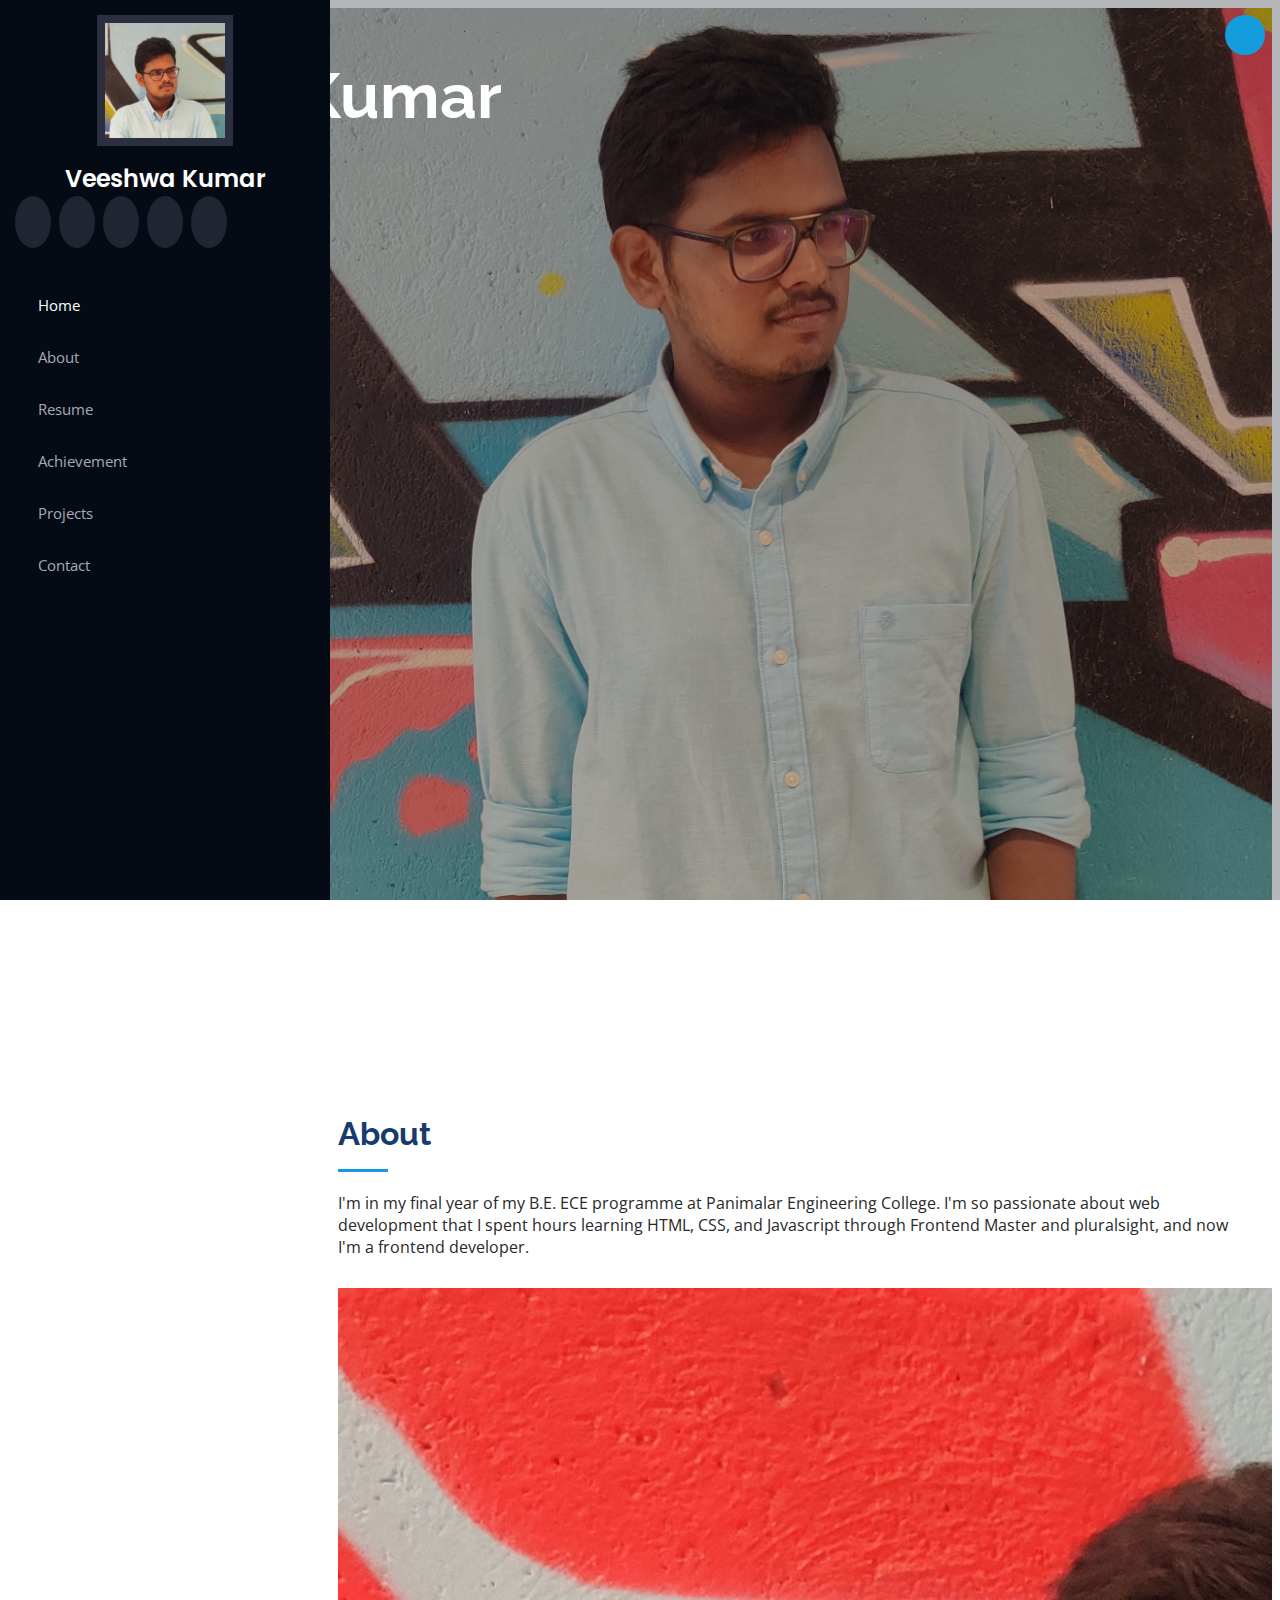
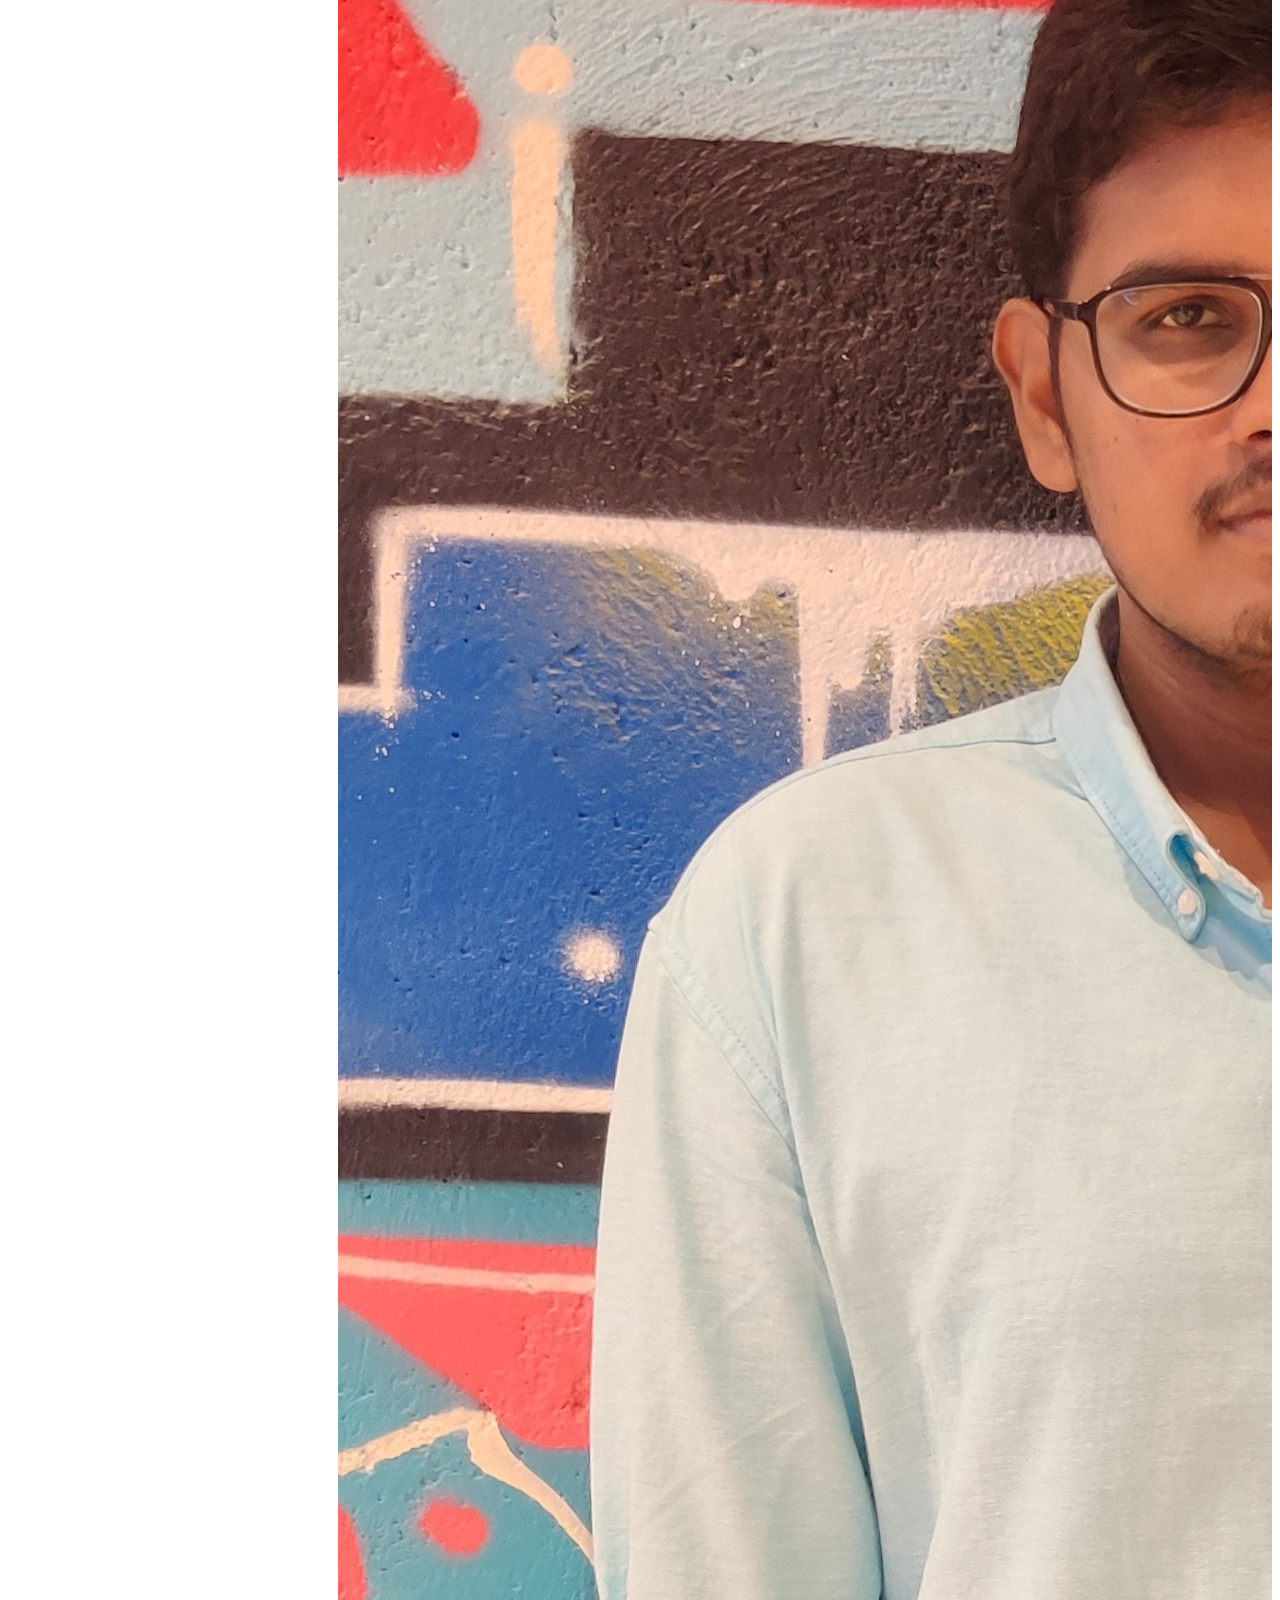
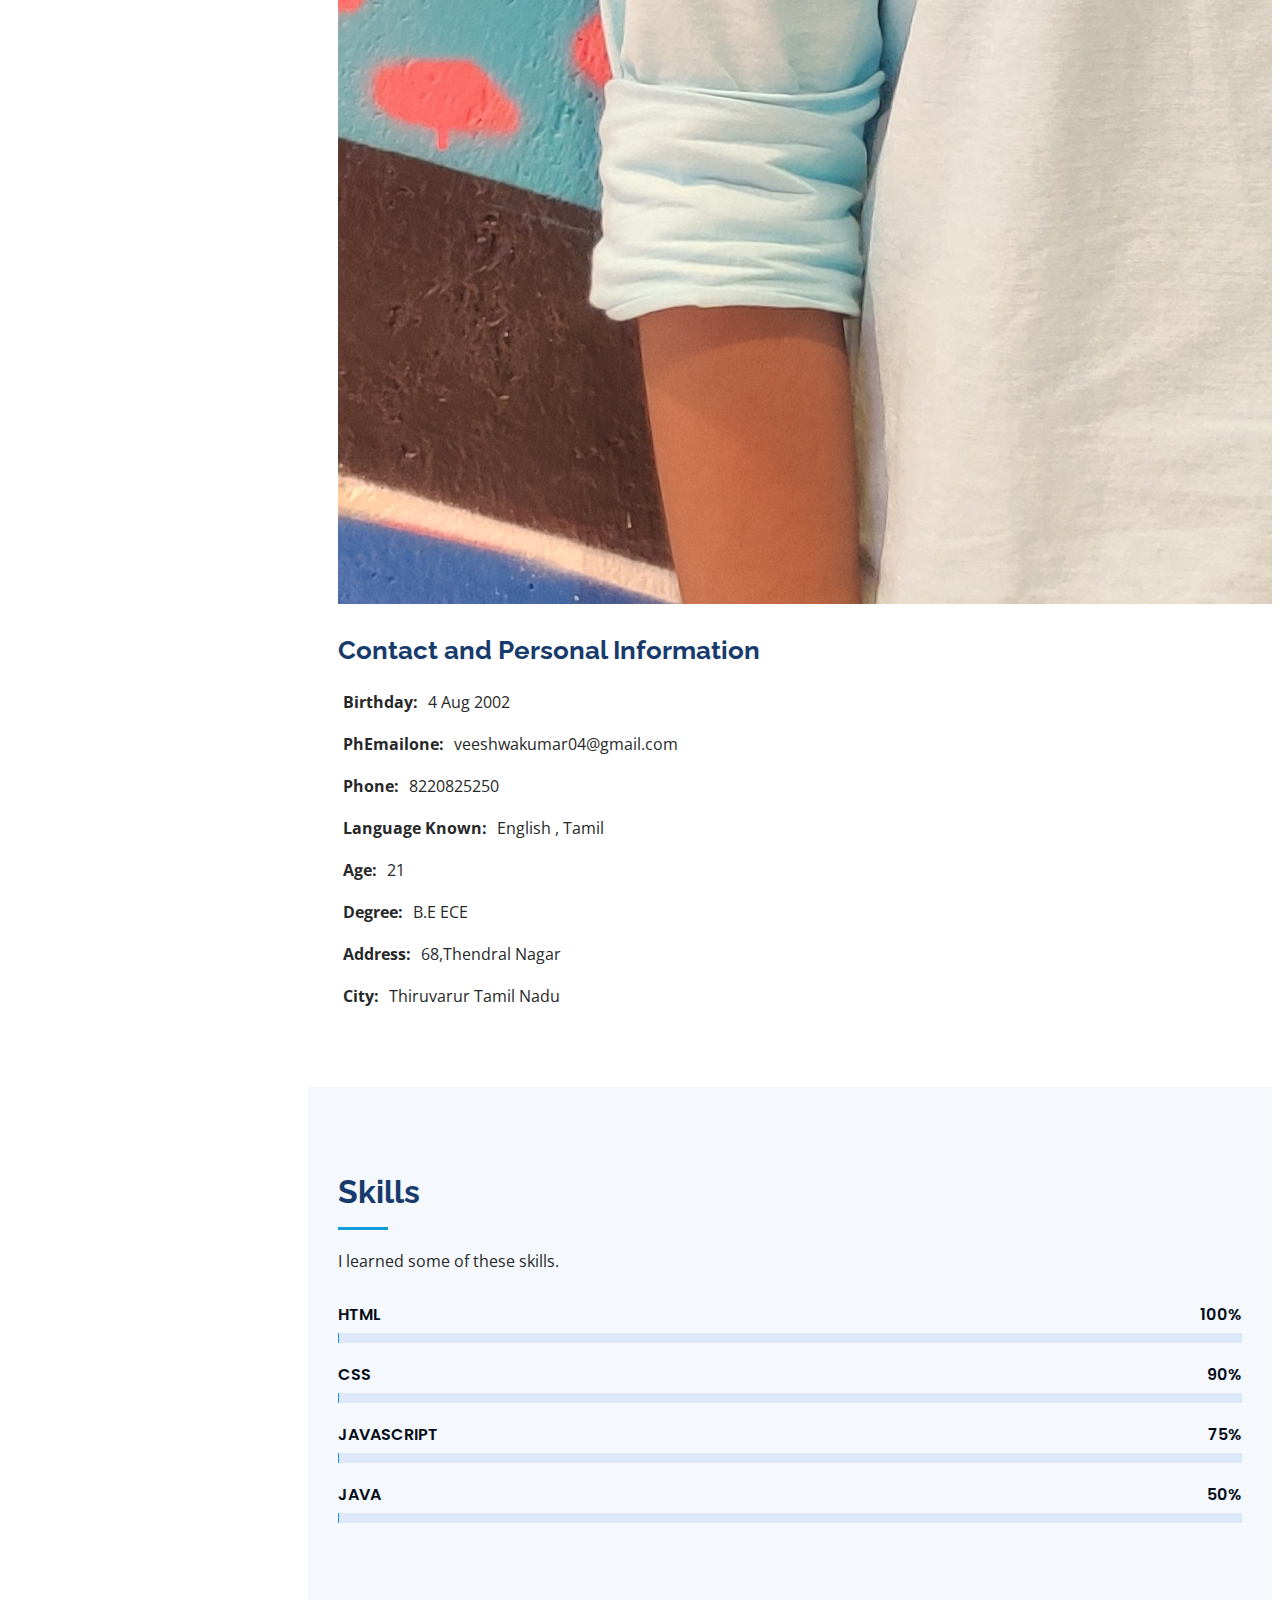
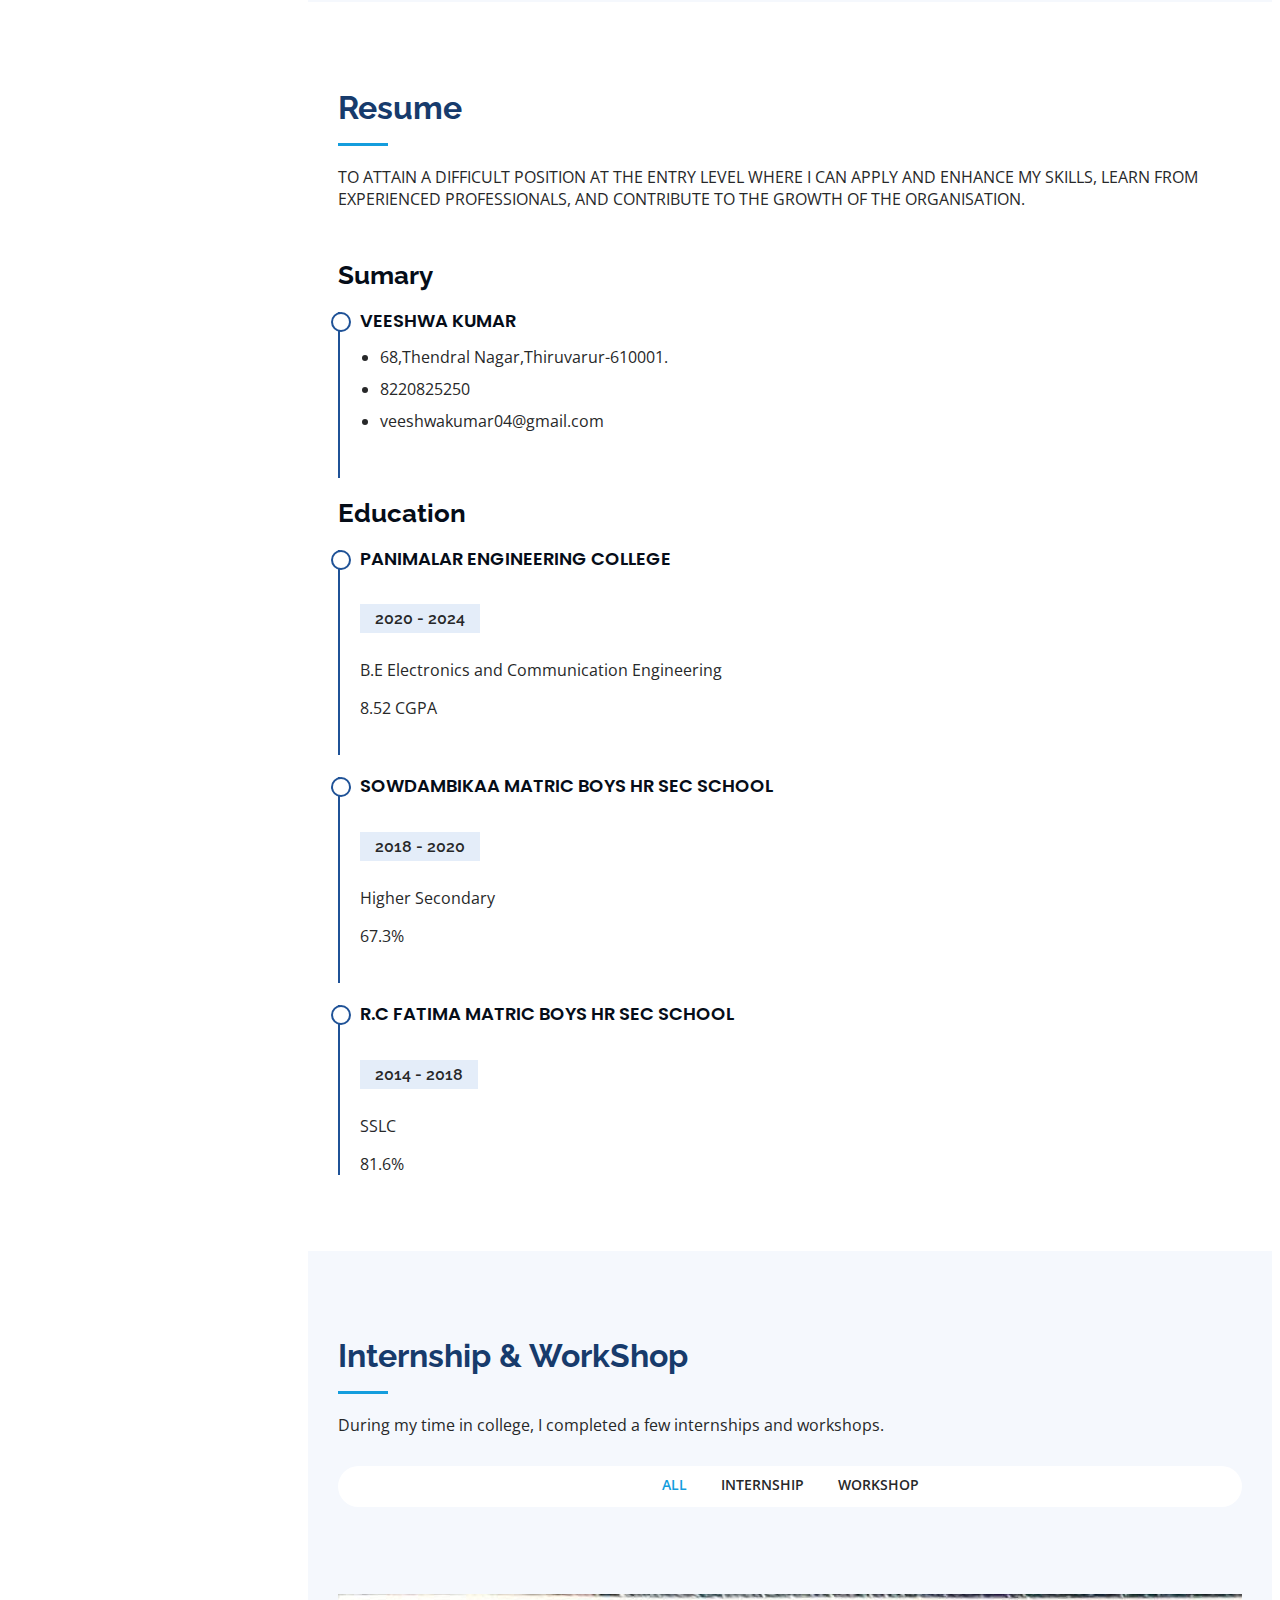
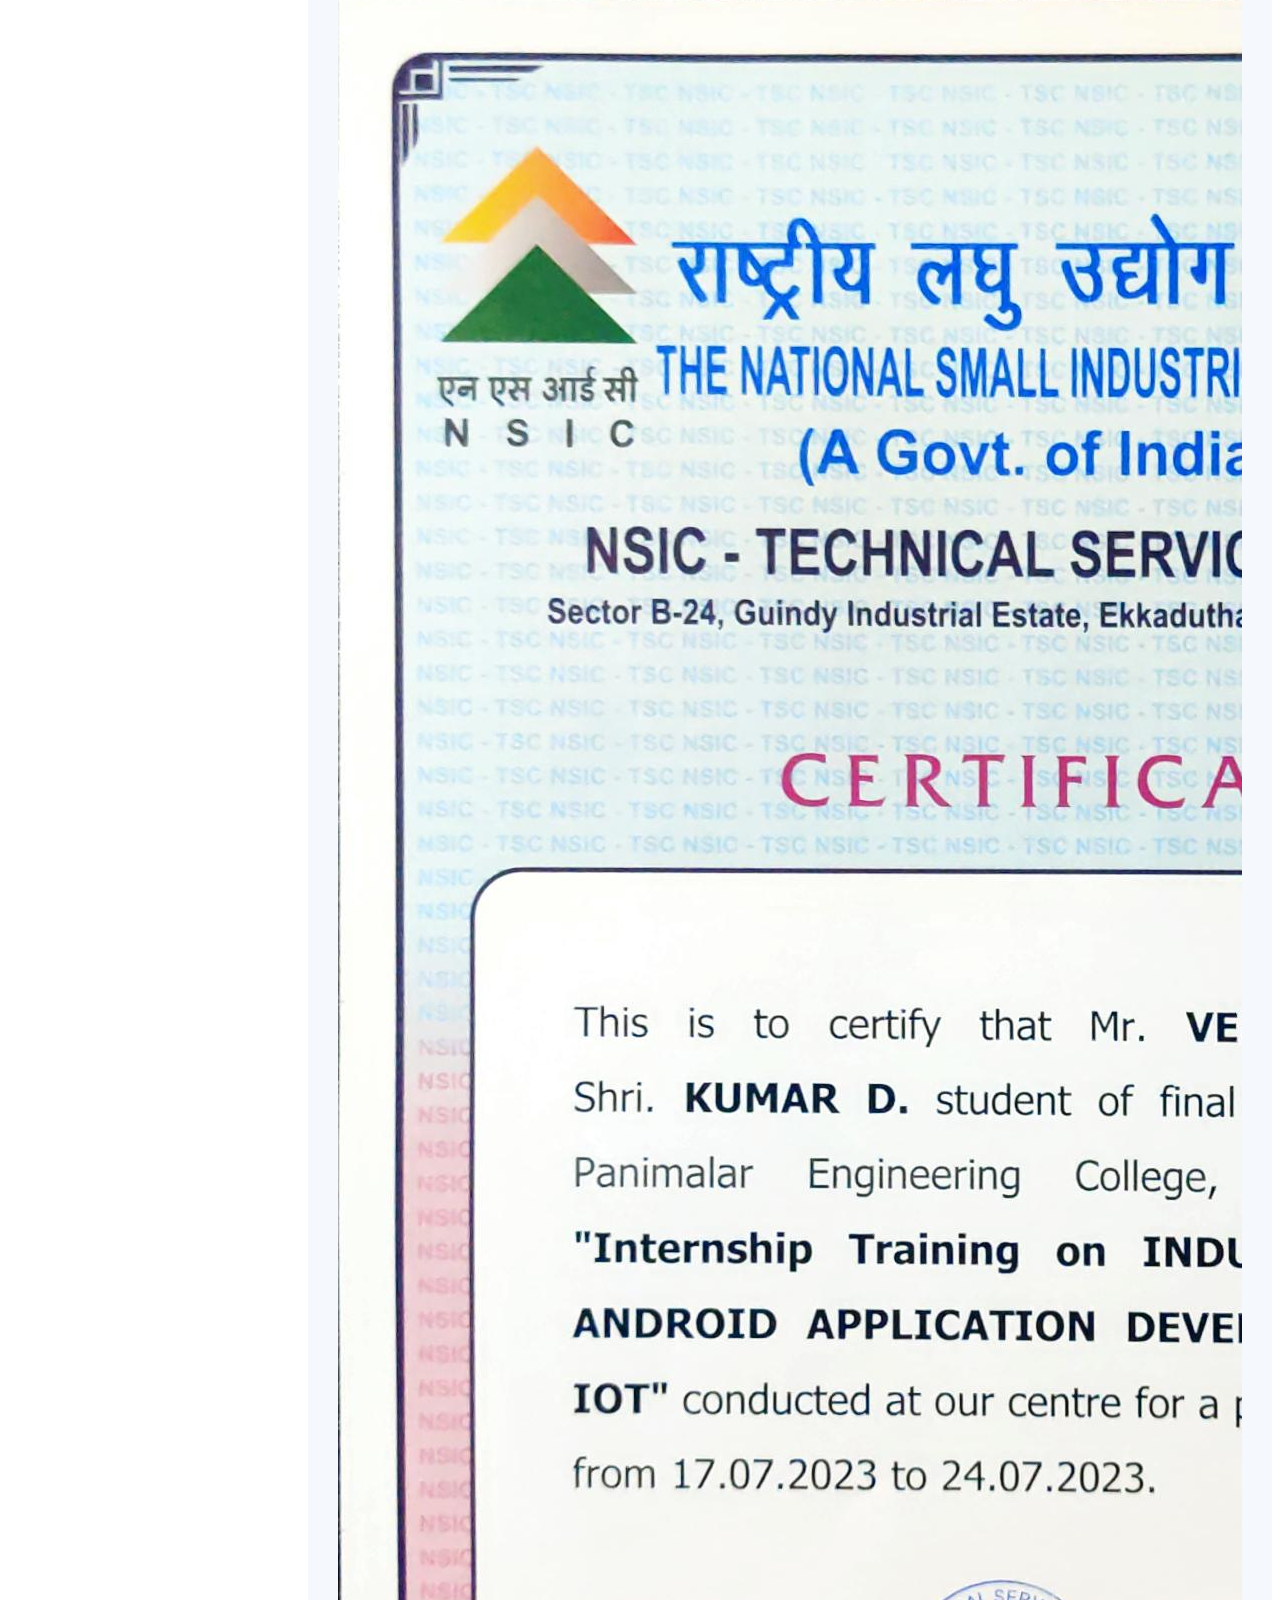
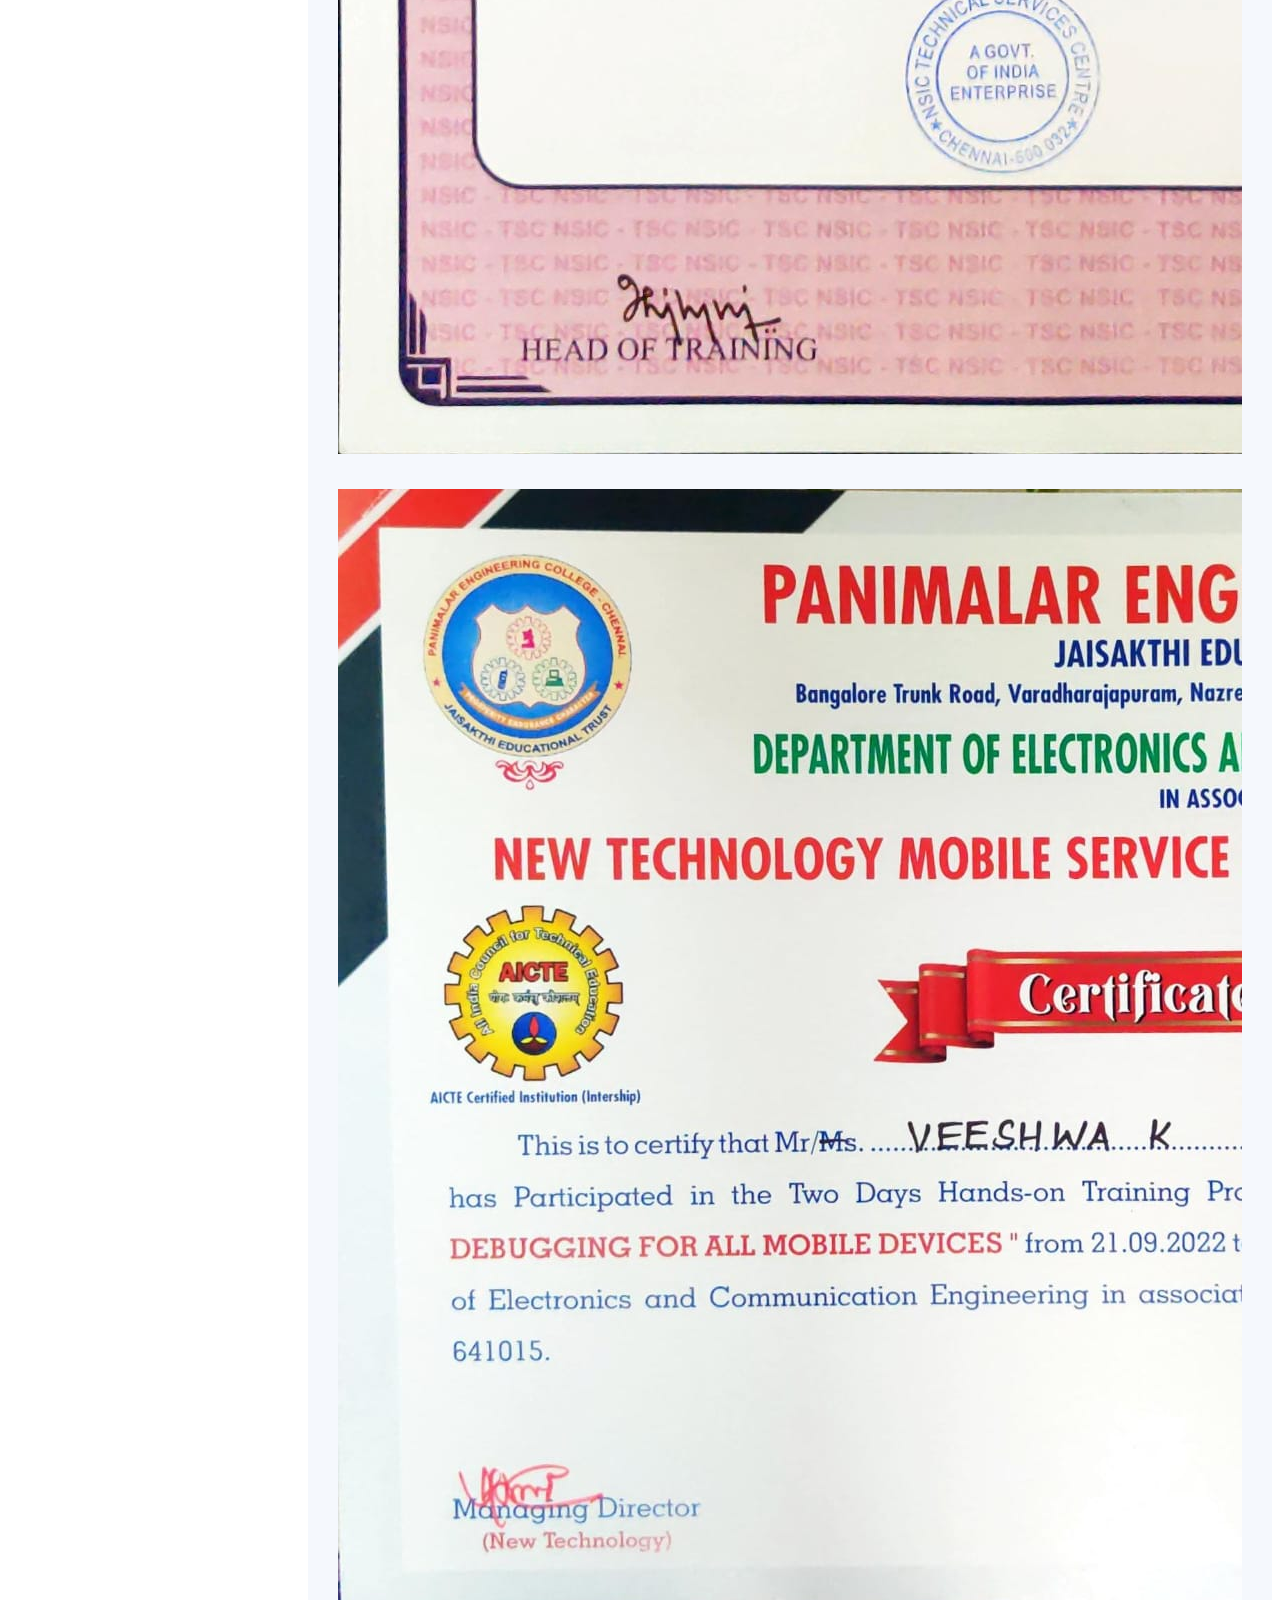
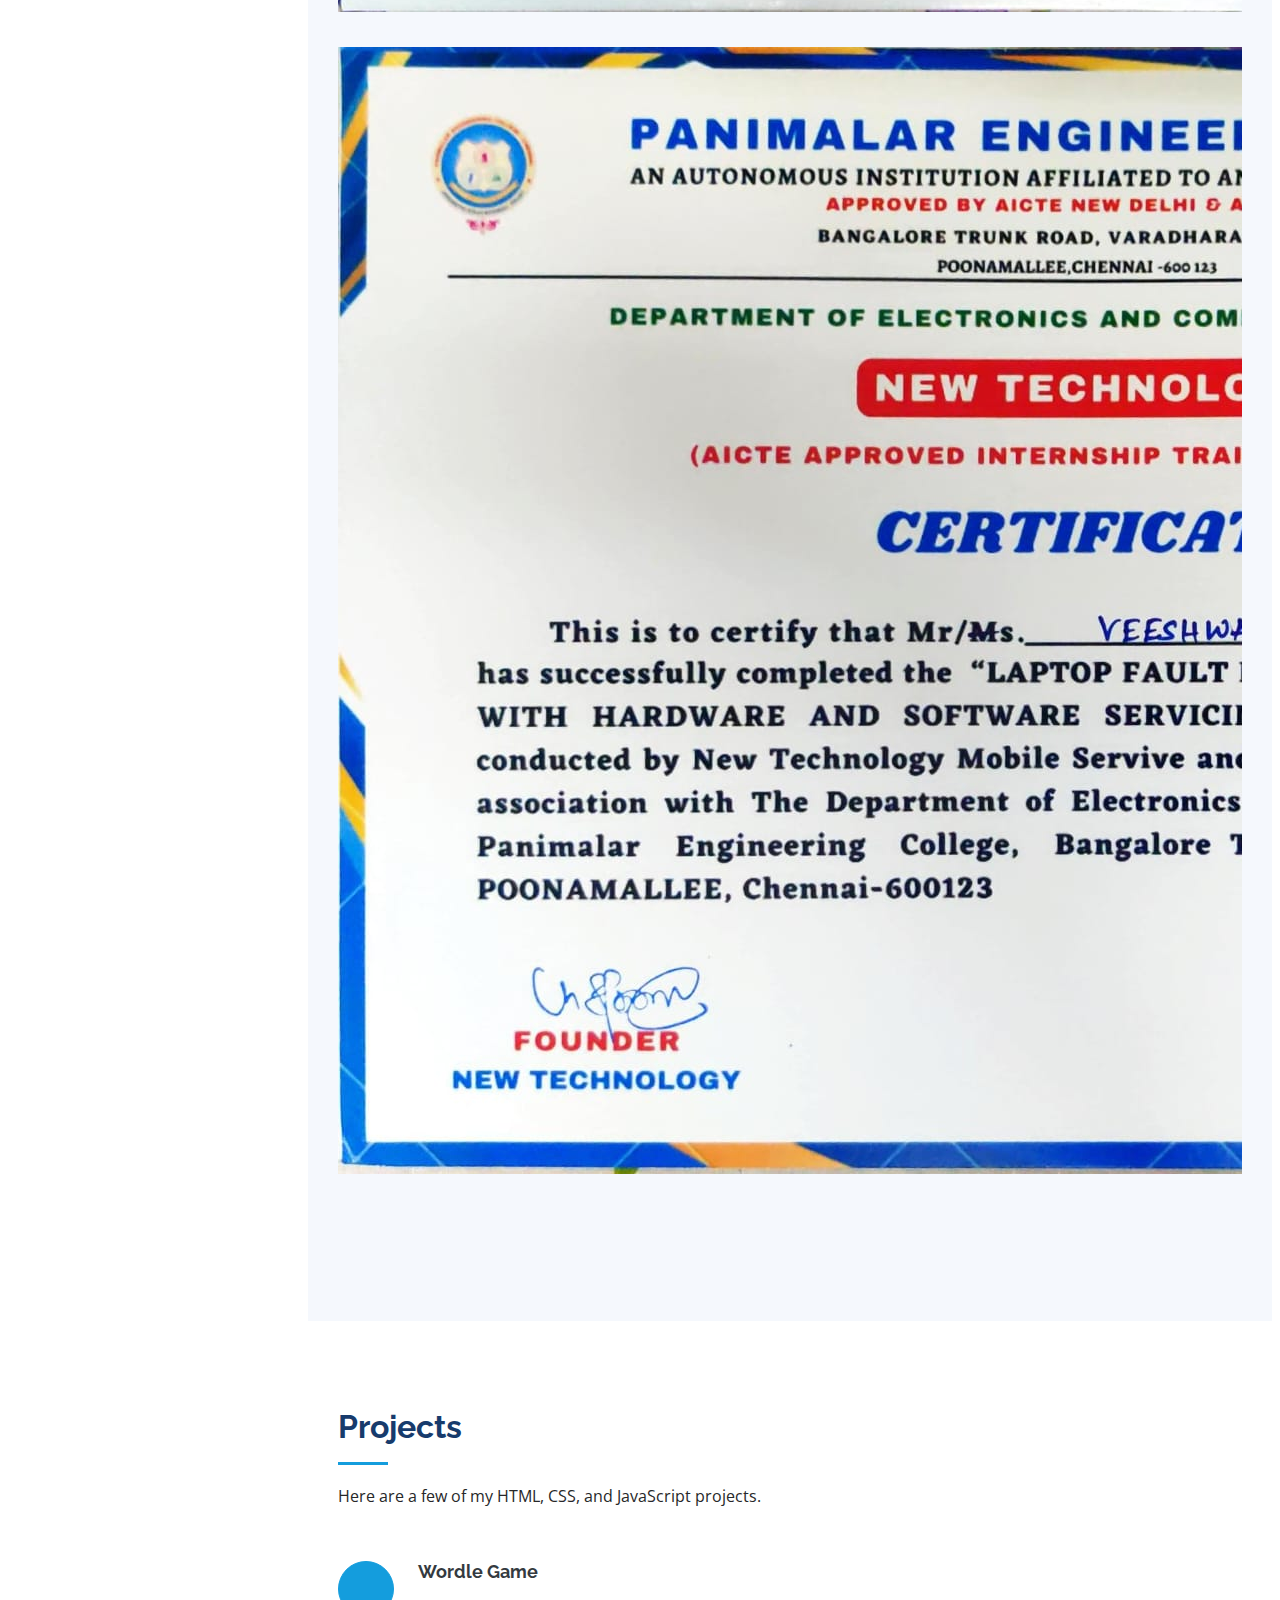
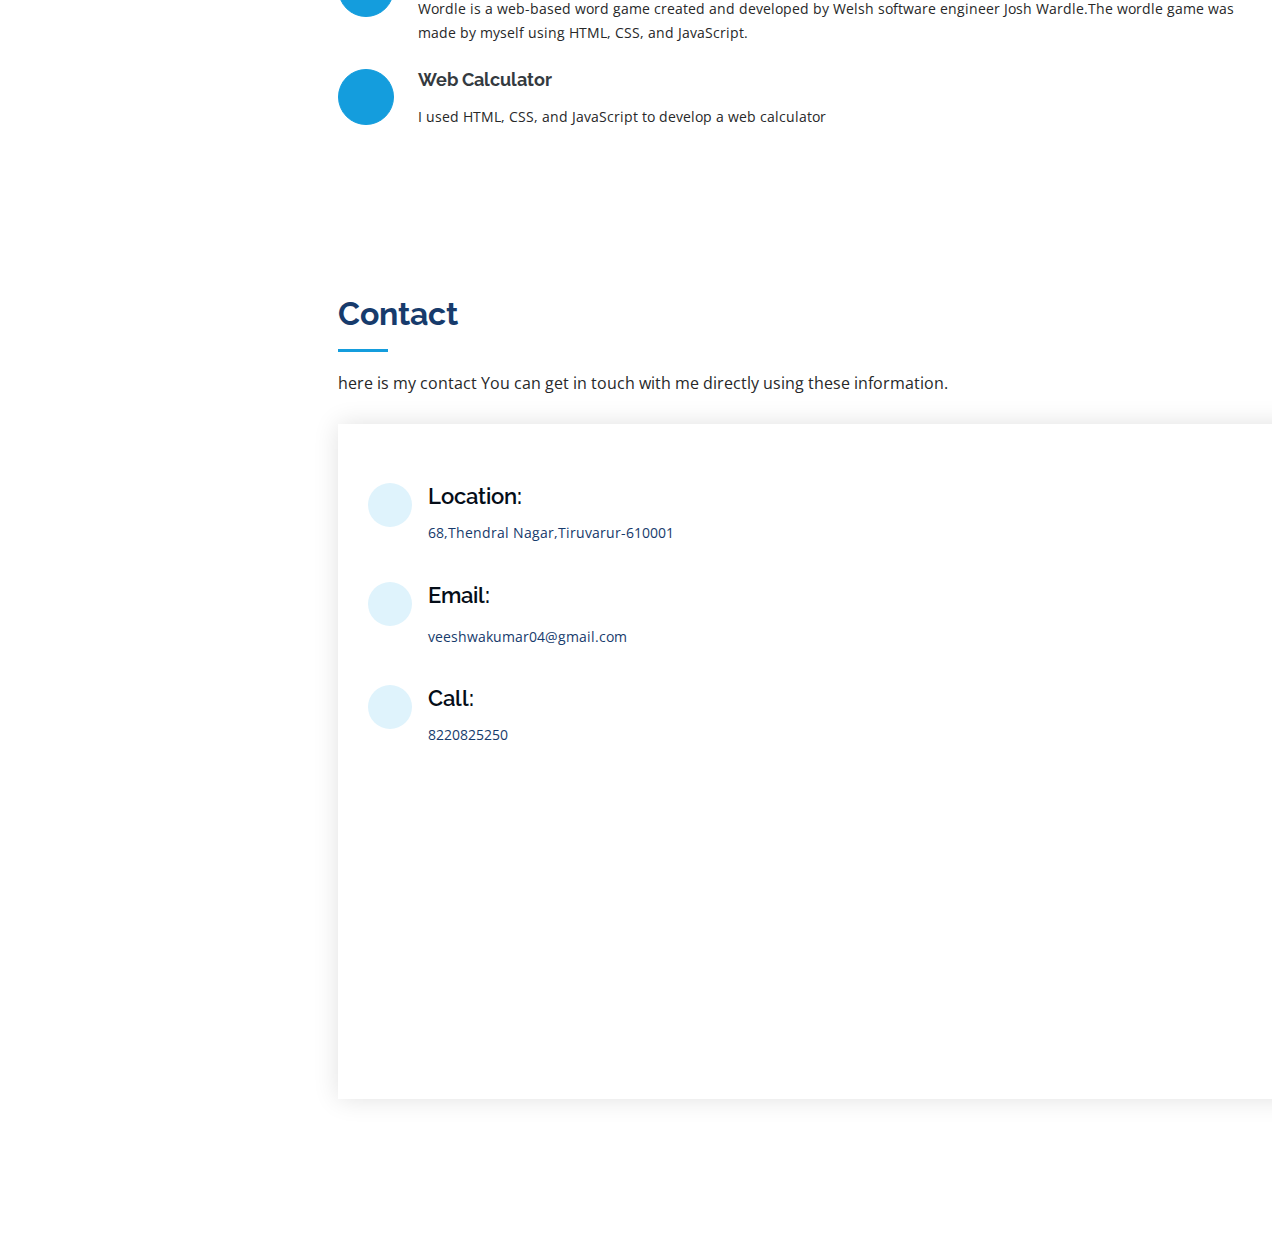
==== commit 2f8295f7: "icon change" ====
--- a/index.html
+++ b/index.html
@@ -10,8 +10,8 @@
   <meta content="" name="keywords">
 
   
-  <link href="assets/img/favicon.png" rel="icon">
-  <link href="assets/img/apple-touch-icon.png" rel="apple-touch-icon">
+  <link href="assets/img/resume-7-512.png" rel="icon">
+  <link href="assets/img/resume-7-512.png" rel="apple-touch-icon">
 
   
   <link href="https://fonts.googleapis.com/css?family=Open+Sans:300,300i,400,400i,600,600i,700,700i|Raleway:300,300i,400,400i,500,500i,600,600i,700,700i|Poppins:300,300i,400,400i,500,500i,600,600i,700,700i" rel="stylesheet">
@@ -251,9 +251,9 @@
 
           <div class="col-lg-4 col-md-6 portfolio-item filter-app">
             <div class="portfolio-wrap">
-              <img src="assets/img/portfolio/" class="img-fluid" alt="">
-              <div class="portfolio-links">
-                <a href="assets/img/portfolio/" data-gallery="portfolioGallery" class="portfolio-lightbox" title="App 2"><i class="bx bx-plus"></i></a>
+              <img src="assets/img/NSIC  (1).jpg" class="img-fluid" alt="">
+              <div class="portfolio-links">
+                <a href="assets/img/NSIC  (1).jpg" data-gallery="portfolioGallery" class="portfolio-lightbox" title="App 2"><i class="bx bx-plus"></i></a>
                 <a href="portfolio-details.html" title="More Details"><i class="bx bx-link"></i></a>
               </div>
             </div>
@@ -275,6 +275,15 @@
               <img src="assets/img/portfolio/laptop.jpg" class="img-fluid" alt="">
               <div class="portfolio-links">
                 <a href="assets/img/portfolio/laptop.jpg" data-gallery="portfolioGallery" class="portfolio-lightbox" title="Card 2"><i class="bx bx-plus"></i></a>
+                <a href="portfolio-details.html" title="More Details"><i class="bx bx-link"></i></a>
+              </div>
+            </div>
+          </div>
+          <div class="col-lg-4 col-md-6 portfolio-item filter-web">
+            <div class="portfolio-wrap">
+              <img src="assets/img/portfolio/WhatsApp Image 2023-07-30 at 22.05.03.jpg" class="img-fluid" alt="">
+              <div class="portfolio-links">
+                <a href="assets/img/portfolio/WhatsApp Image 2023-07-30 at 22.05.03.jpg" data-gallery="portfolioGallery" class="portfolio-lightbox" title="web 1"><i class="bx bx-plus"></i></a>
                 <a href="portfolio-details.html" title="More Details"><i class="bx bx-link"></i></a>
               </div>
             </div>
@@ -351,38 +360,7 @@
 
           </div>
 
-          <div class="col-lg-7 mt-5 mt-lg-0 d-flex align-items-stretch">
-            <form action="forms/contact.php" method="post" role="form" class="php-email-form">
-              <div class="row">
-                <div class="form-group col-md-6">
-                  <label for="name">Your Name</label>
-                  <input type="text" name="name" class="form-control" id="name" required>
-                </div>
-                <div class="form-group col-md-6">
-                  <label for="name">Your Email</label>
-                  <input type="email" class="form-control" name="email" id="email" required>
-                </div>
-              </div>
-              <div class="form-group">
-                <label for="name">Subject</label>
-                <input type="text" class="form-control" name="subject" id="subject" required>
-              </div>
-              <div class="form-group">
-                <label for="name">Message</label>
-                <textarea class="form-control" name="message" rows="10" required></textarea>
-              </div>
-              <div class="my-3">
-                <div class="loading">Loading</div>
-                <div class="error-message"></div>
-                <div class="sent-message">Your message has been sent. Thank you!</div>
-              </div>
-              <div class="text-center"><button type="submit">Send Message</button></div>
-            </form>
-          </div>
-
-        </div>
-
-      </div>
+        </div>
     </section>
 
   </main>
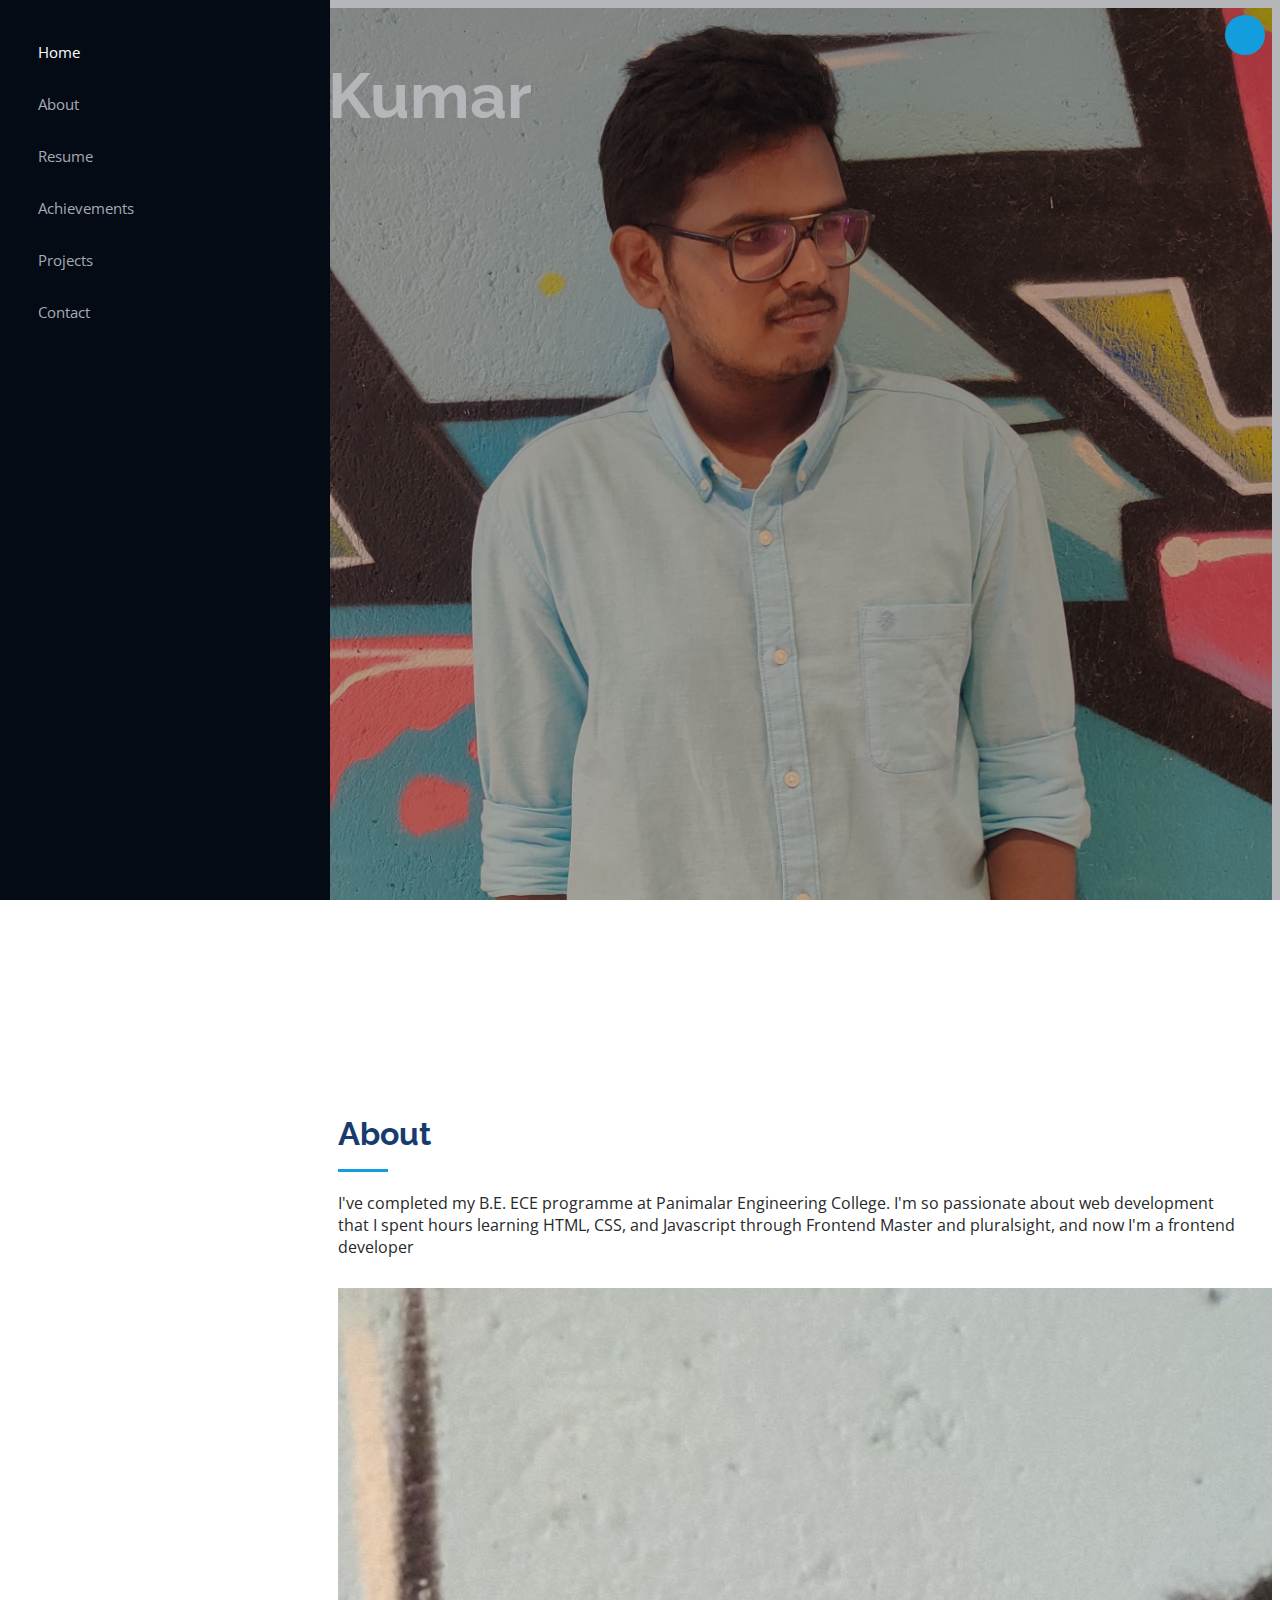
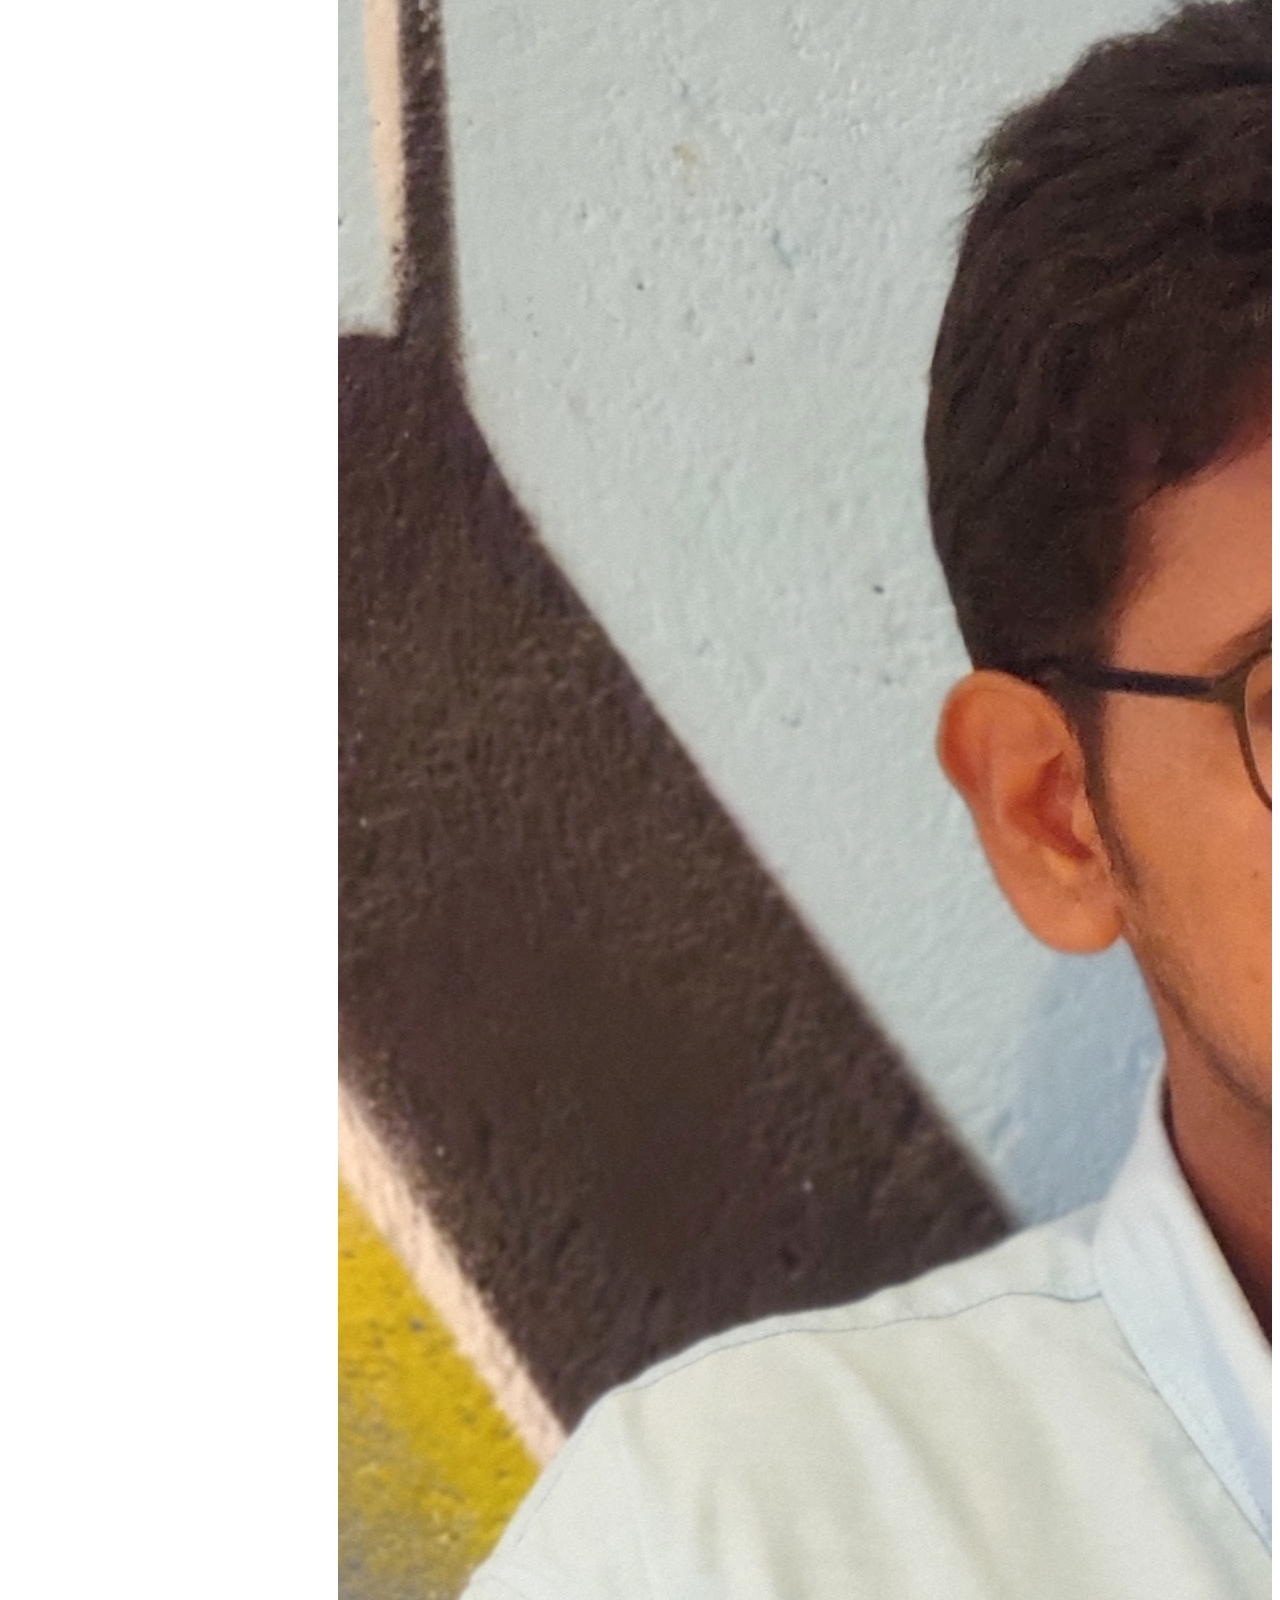
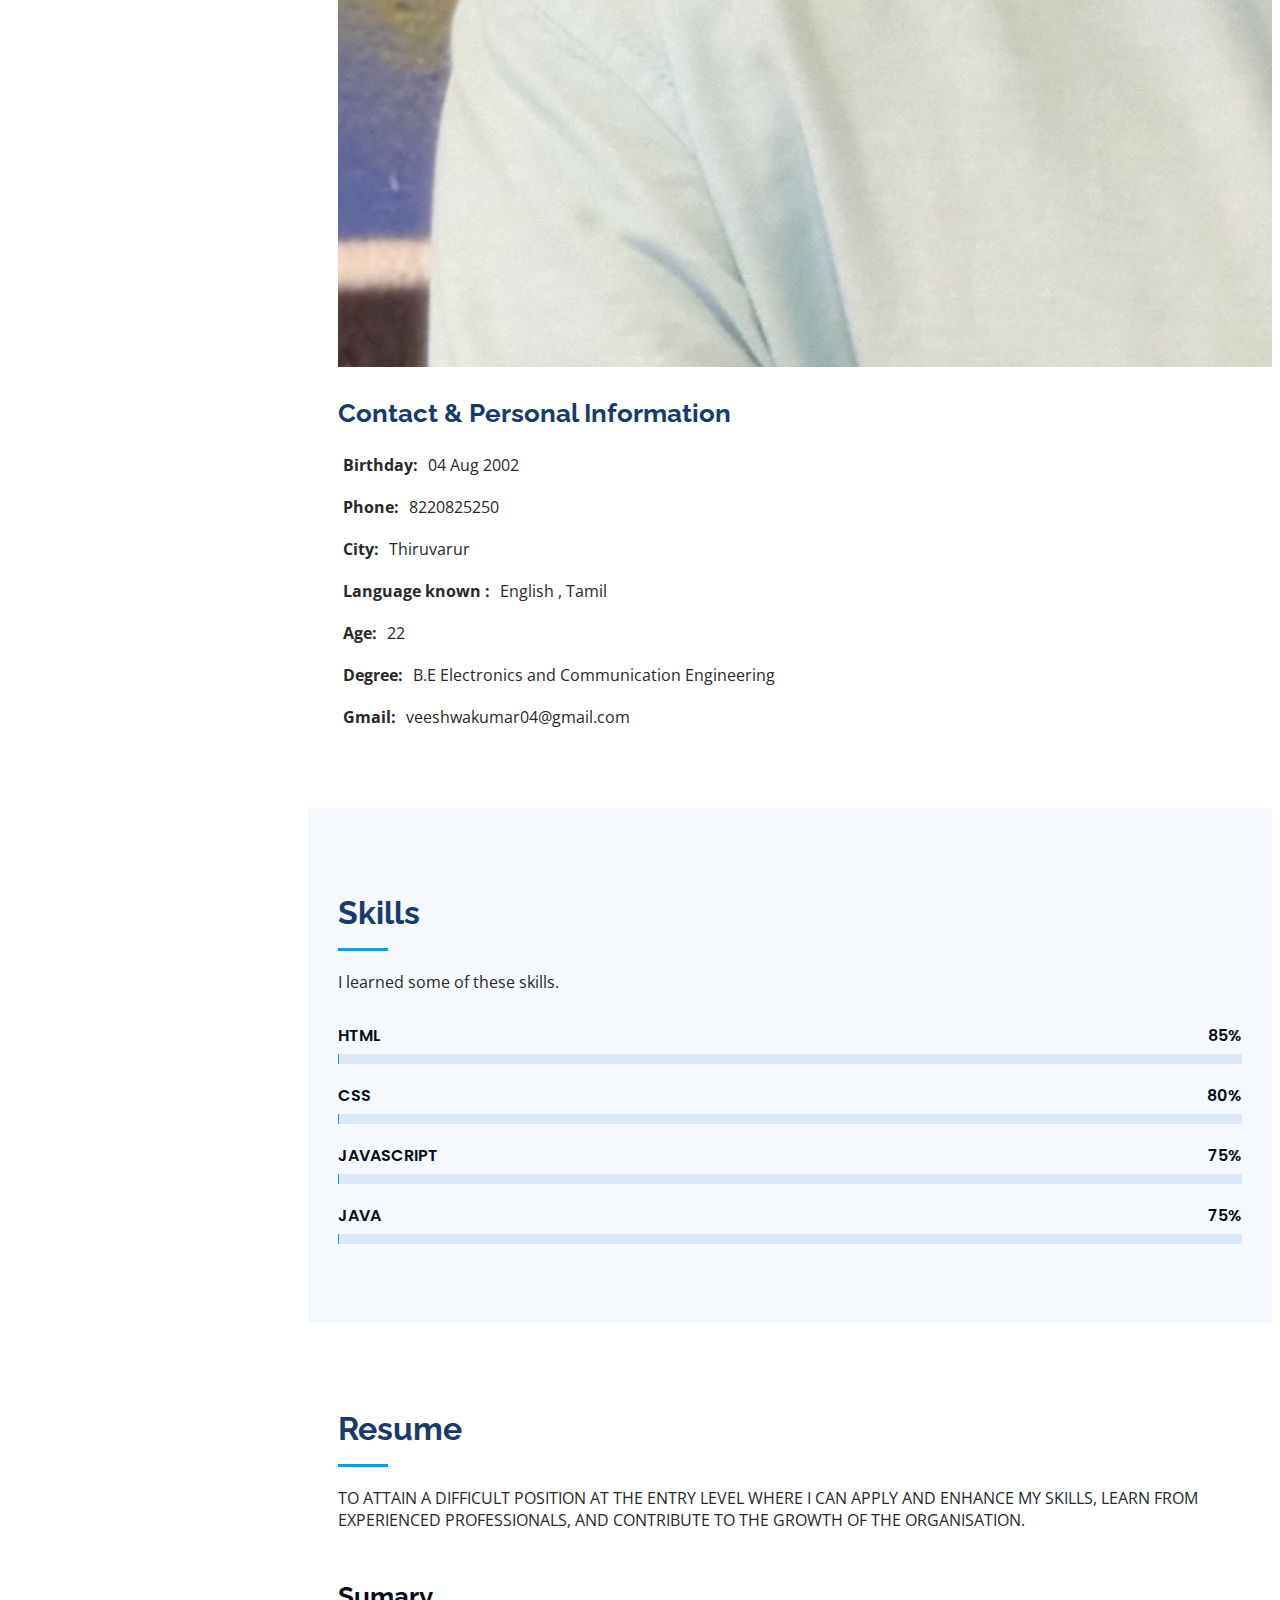
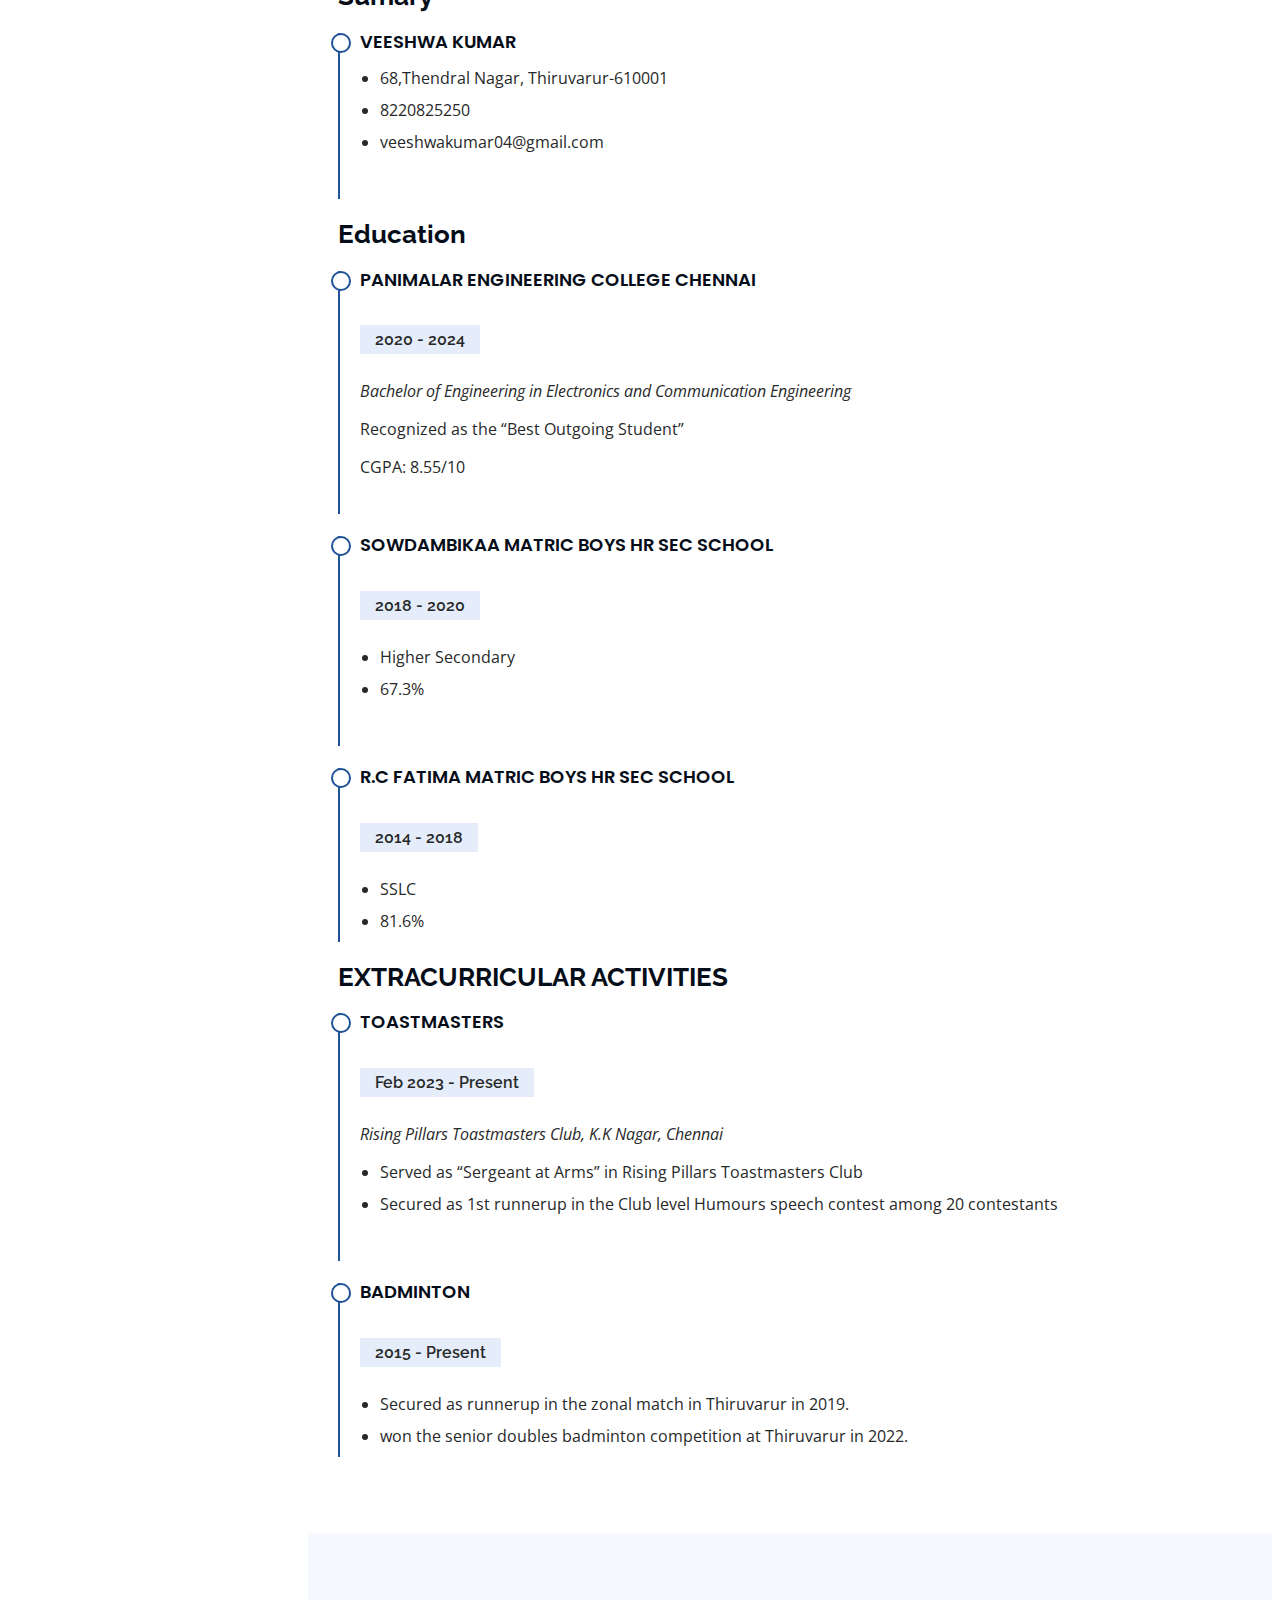
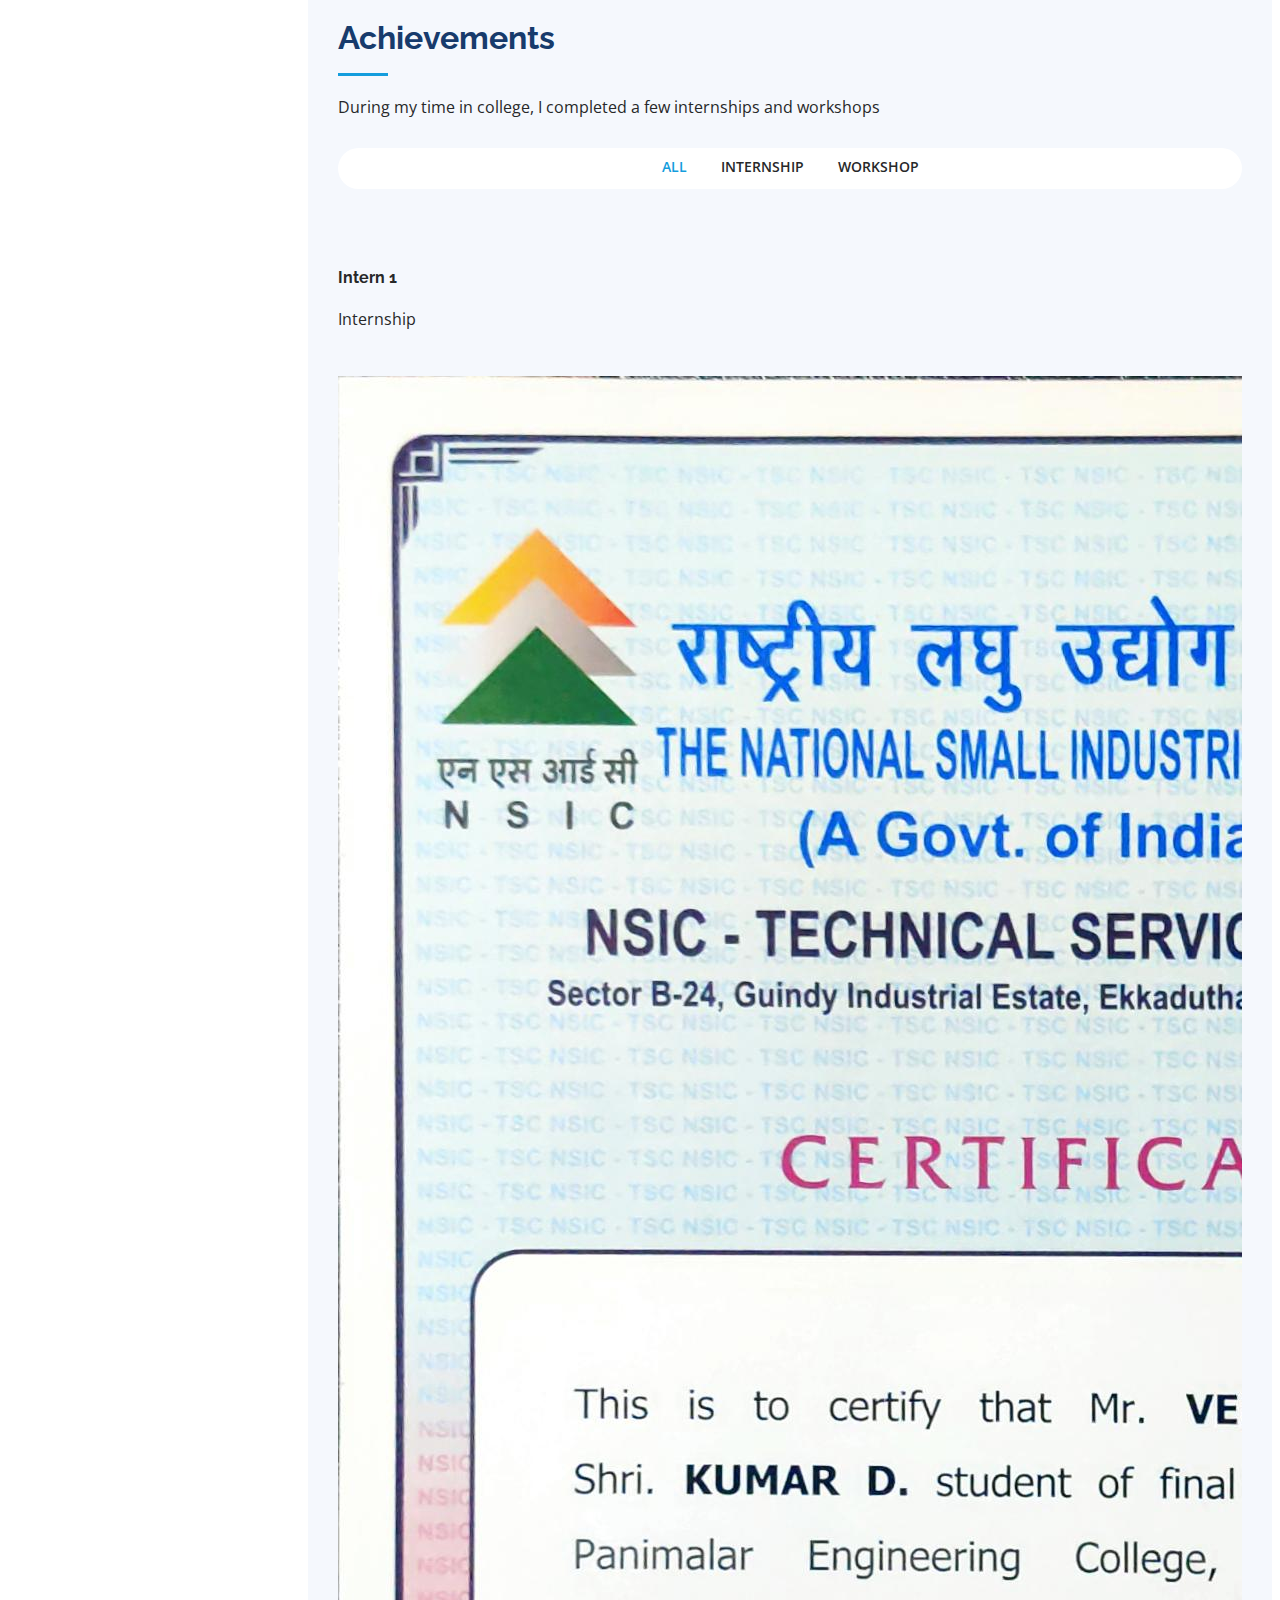
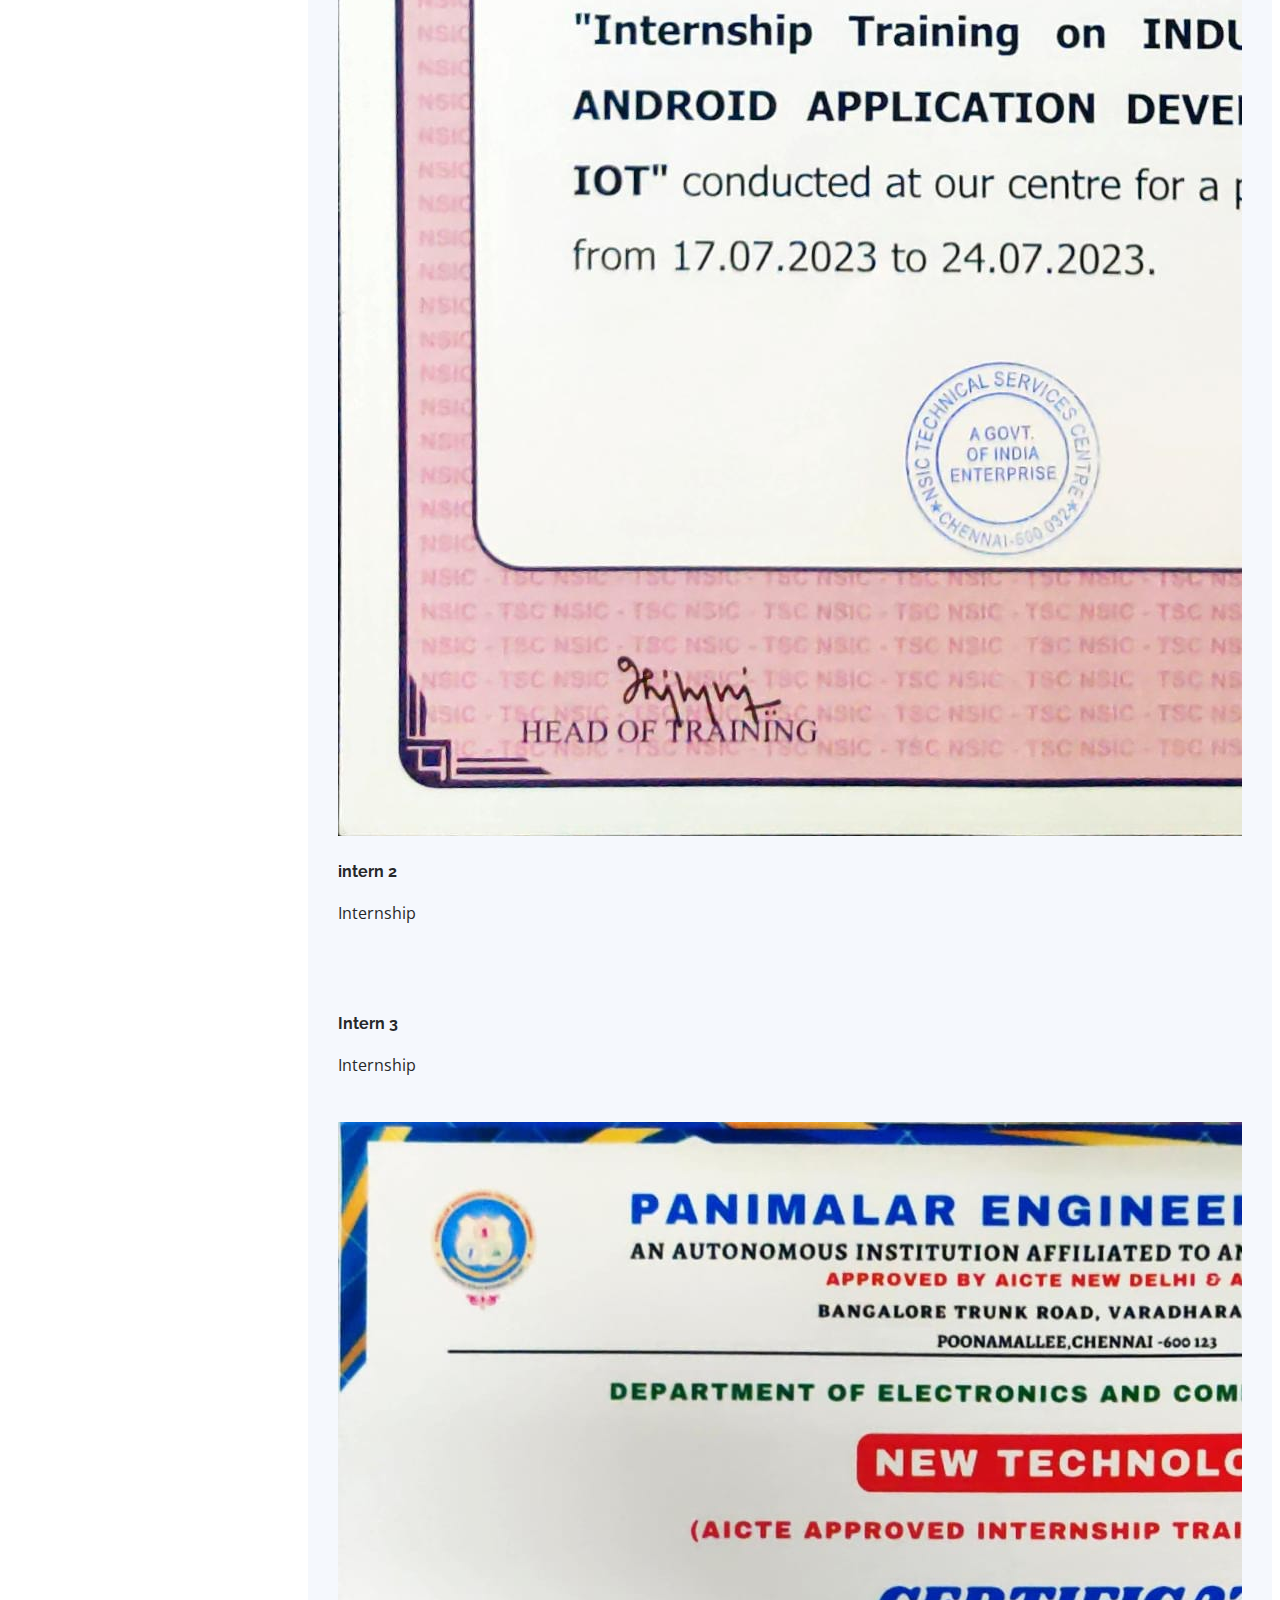
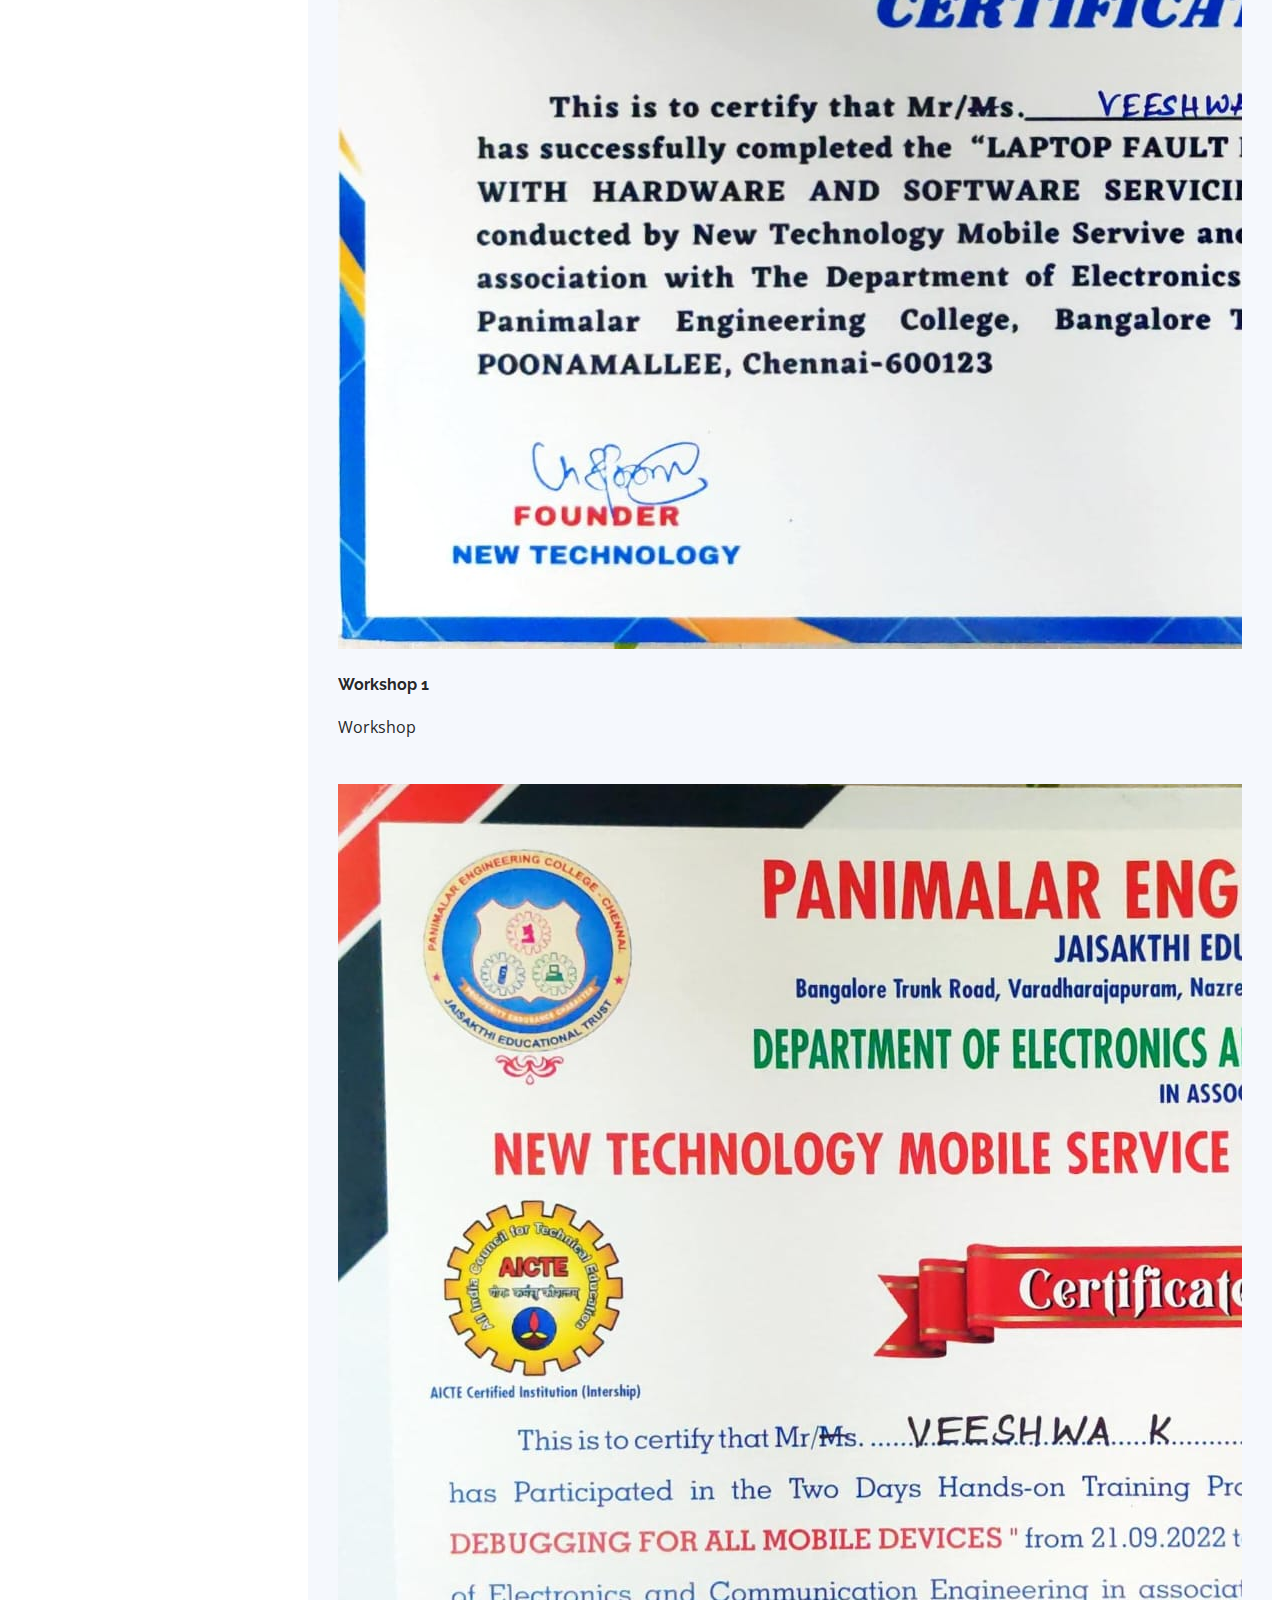
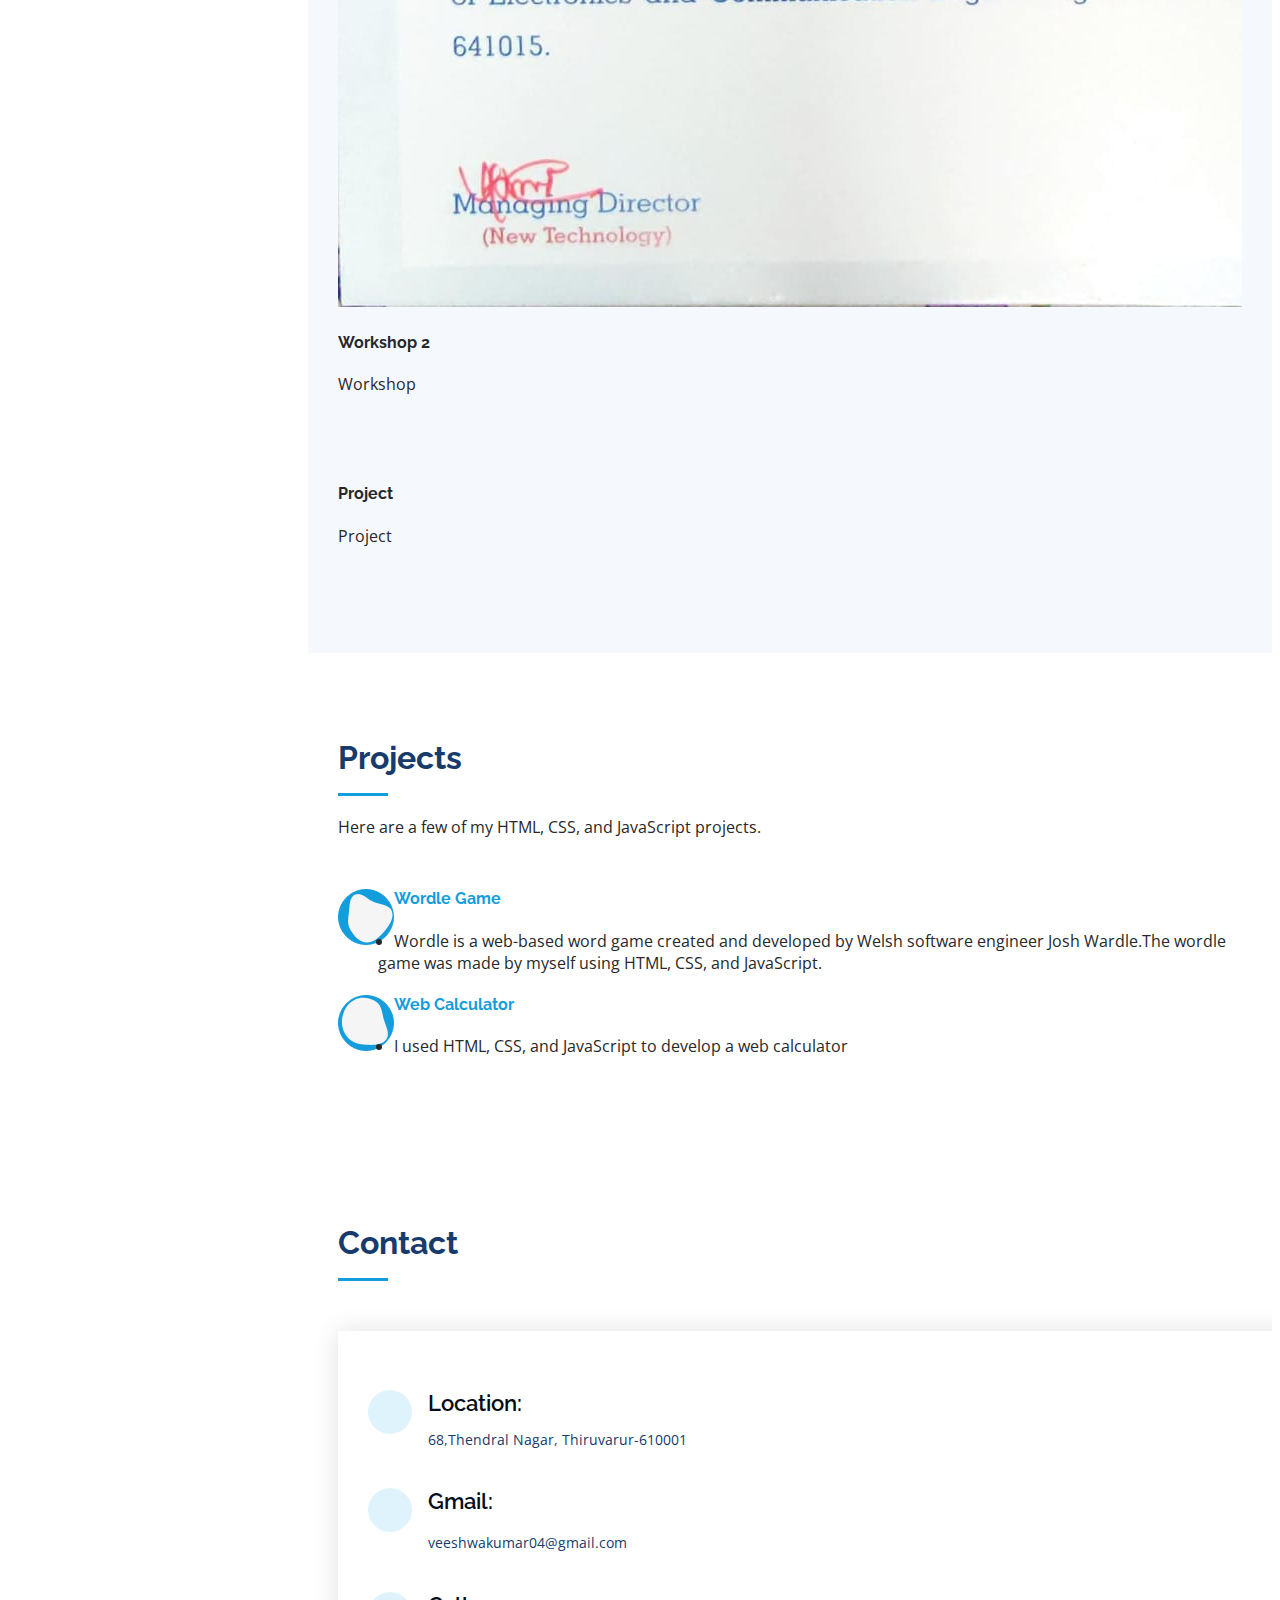
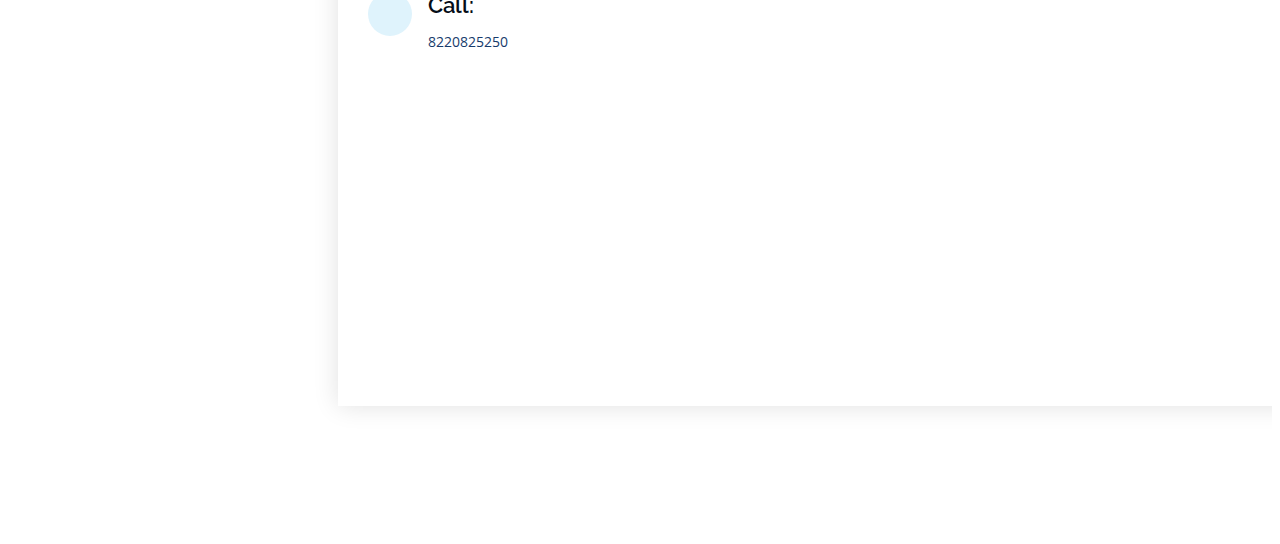
==== commit 8cee27f1: "error" ====
--- a/index.html
+++ b/index.html
@@ -5,18 +5,18 @@
   <meta charset="utf-8">
   <meta content="width=device-width, initial-scale=1.0" name="viewport">
 
-  <title>Veeshwa Resume</title>
+  <title>Veeshwa K</title>
   <meta content="" name="description">
   <meta content="" name="keywords">
 
-  
+ 
   <link href="assets/img/resume-7-512.png" rel="icon">
   <link href="assets/img/resume-7-512.png" rel="apple-touch-icon">
 
-  
+  <!-- Google Fonts -->
   <link href="https://fonts.googleapis.com/css?family=Open+Sans:300,300i,400,400i,600,600i,700,700i|Raleway:300,300i,400,400i,500,500i,600,600i,700,700i|Poppins:300,300i,400,400i,500,500i,600,600i,700,700i" rel="stylesheet">
 
-  
+  <!-- Vendor CSS Files -->
   <link href="assets/vendor/aos/aos.css" rel="stylesheet">
   <link href="assets/vendor/bootstrap/css/bootstrap.min.css" rel="stylesheet">
   <link href="assets/vendor/bootstrap-icons/bootstrap-icons.css" rel="stylesheet">
@@ -24,100 +24,93 @@
   <link href="assets/vendor/glightbox/css/glightbox.min.css" rel="stylesheet">
   <link href="assets/vendor/swiper/swiper-bundle.min.css" rel="stylesheet">
 
-  
+  <!-- Template Main CSS File -->
   <link href="assets/css/style.css" rel="stylesheet">
 
-  
+
 </head>
 
 <body>
 
-  
-  <i class="bi bi-list mobile-nav-toggle d-xl-none"></i>
-
-  
-  <header id="header">
-    <div class="d-flex flex-column">
-
-      <div class="profile">
-        <img src="assets/img/profile.jpg" alt="" class="img-fluid rounded-circle">
-        <h1 class="text-light"><a href="index.html">Veeshwa Kumar</a></h1>
-        <div class="social-links mt-3 text-center">
-          <a href="#" class="twitter"><i class="bx bxl-twitter"></i></a>
-          <a href="#" class="facebook"><i class="bx bxl-facebook"></i></a>
-          <a href="https://www.instagram.com/_veesh._?igshid=NGExMmI2YTkyZg==" class="instagram"><i class="bx bxl-instagram"></i></a>
-          <a href="#" class="google-plus"><i class="bx bxl-skype"></i></a>
-          <a href="https://www.linkedin.com/in/veeshwa-k-214053228" class="linkedin"><i class="bx bxl-linkedin"></i></a>
-        </div>
-      </div>
-
-      <nav id="navbar" class="nav-menu navbar">
-        <ul>
-          <li><a href="#hero" class="nav-link scrollto active"><i class="bx bx-home"></i> <span>Home</span></a></li>
-          <li><a href="#about" class="nav-link scrollto"><i class="bx bx-user"></i> <span>About</span></a></li>
-          <li><a href="#resume" class="nav-link scrollto"><i class="bx bx-file-blank"></i> <span>Resume</span></a></li>
-          <li><a href="#portfolio" class="nav-link scrollto"><i class="bx bx-book-content"></i> <span>Achievement</span></a></li>
-          <li><a href="#services" class="nav-link scrollto"><i class="bx bx-server"></i> <span>Projects</span></a></li>
-          <li><a href="#contact" class="nav-link scrollto"><i class="bx bx-envelope"></i> <span>Contact</span></a></li>
-        </ul>
-      </nav>
+  <!-- ======= Mobile nav toggle button ======= -->
+  <!-- <button type="button" class="mobile-nav-toggle d-xl-none"><i class="bi bi-list mobile-nav-toggle"></i></button> -->
+  <i class="bi bi-list mobile-nav-toggle d-lg-none"></i>
+  <!-- ======= Header ======= -->
+  <header id="header" class="d-flex flex-column justify-content-center">
+
+    <nav id="navbar" class="navbar nav-menu">
+      <ul>
+        <li><a href="#hero" class="nav-link scrollto active"><i class="bx bx-home"></i> <span>Home</span></a></li>
+        <li><a href="#about" class="nav-link scrollto"><i class="bx bx-user"></i> <span>About</span></a></li>
+        <li><a href="#resume" class="nav-link scrollto"><i class="bx bx-file-blank"></i> <span>Resume</span></a></li>
+        <li><a href="#portfolio" class="nav-link scrollto"><i class="bx bx-book-content"></i> <span>Achievements</span></a></li>
+        <li><a href="#services" class="nav-link scrollto"><i class="bx bx-server"></i> <span>Projects</span></a></li>
+        <li><a href="#contact" class="nav-link scrollto"><i class="bx bx-envelope"></i> <span>Contact</span></a></li>
+      </ul>
+    </nav><!-- .nav-menu -->
+
+  </header><!-- End Header -->
+
+  <!-- ======= Hero Section ======= -->
+  <section id="hero" class="d-flex flex-column justify-content-center">
+    <div class="container" data-aos="zoom-in" data-aos-delay="100">
+      <h1>Veeshwa Kumar</h1>
+      <p>I'm a <span class="typed" data-typed-items="Front-End Developer, Designer, Photographer"></span></p>
+      <div class="social-links">
+        <a href="https://x.com/VEESHWA04?t=yQVgA_rQ8vnSn7DAmg6Y9A&s=08" class="twitter"><i class="bx bxl-twitter"></i></a>
+        <a href="https://www.facebook.com/veeshwa.kumar.1" class="facebook"><i class="bx bxl-facebook"></i></a>
+        <a href="https://www.instagram.com/_veesh._?igshid=NGExMmI2YTkyZg==" class="instagram"><i class="bx bxl-instagram"></i></a>
+        <a href="https://www.linkedin.com/in/veeshwa-k-214053228" class="linkedin"><i class="bx bxl-linkedin"></i></a>
+      </div>
     </div>
-  </header>
-
-  
-  <section id="hero" class="d-flex flex-column justify-content-center align-items-center">
-    <div class="hero-container" data-aos="fade-in">
-      <h1>Veeshwa Kumar</h1>
-      <p>I'm <span class="typed" data-typed-items="Front End Developer , Designer, Photographer"></span></p>
-    </div>
-  </section>
+  </section><!-- End Hero -->
 
   <main id="main">
 
-    
+    <!-- ======= About Section ======= -->
     <section id="about" class="about">
-      <div class="container">
+      <div class="container" data-aos="fade-up">
 
         <div class="section-title">
           <h2>About</h2>
-          <p>I'm in my final year of my B.E. ECE programme at Panimalar Engineering College. I'm so passionate about web development that I spent hours learning HTML, CSS, and Javascript through Frontend Master and pluralsight, and now I'm a frontend developer.</p>
+          <p>I've completed my B.E. ECE programme at Panimalar Engineering College. I'm so passionate about web development that I spent hours learning HTML, CSS, and Javascript through Frontend Master and pluralsight, and now I'm a frontend developer
+          </p>
         </div>
 
         <div class="row">
-          <div class="col-lg-4" data-aos="fade-right">
-            <img src="assets/img/profile-2.jpg" class="img-fluid" alt="">
-          </div>
-          <div class="col-lg-8 pt-4 pt-lg-0 content" data-aos="fade-left">
-            <h3>Contact and Personal Information</h3>
+          <div class="col-lg-4">
+            <img src="assets/img/profile.jpg" class="img-fluid" alt="">
+          </div>
+          <div class="col-lg-8 pt-4 pt-lg-0 content">
+            <h3>Contact &amp; Personal Information</h3>
             <div class="row">
               <div class="col-lg-6">
                 <ul>
-                  <li><i class="bi bi-chevron-right"></i> <strong>Birthday:</strong> <span>4 Aug 2002</span></li>
-                  <li><i class="bi bi-chevron-right"></i> <strong>PhEmailone:</strong> <span>veeshwakumar04@gmail.com</span></li>
+                  <li><i class="bi bi-chevron-right"></i> <strong>Birthday:</strong> <span>04 Aug 2002</span></li>
                   <li><i class="bi bi-chevron-right"></i> <strong>Phone:</strong> <span>8220825250</span></li>
-                  <li><i class="bi bi-chevron-right"></i> <strong>Language Known:</strong> <span>English , Tamil</span></li>
+                  <li><i class="bi bi-chevron-right"></i> <strong>City:</strong> <span>Thiruvarur</span></li>
+                  <li><i class="bi bi-chevron-right"></i> <strong>Language known :</strong> <span>English , Tamil</span></li>
                 </ul>
               </div>
               <div class="col-lg-6">
                 <ul>
-                  <li><i class="bi bi-chevron-right"></i> <strong>Age:</strong> <span>21</span></li>
-                  <li><i class="bi bi-chevron-right"></i> <strong>Degree:</strong> <span>B.E ECE</span></li>
-                  <li><i class="bi bi-chevron-right"></i> <strong>Address:</strong> <span>68,Thendral Nagar</span></li>
-                  <li><i class="bi bi-chevron-right"></i> <strong>City:</strong> <span>Thiruvarur Tamil Nadu</span></li>
+                  <li><i class="bi bi-chevron-right"></i> <strong>Age:</strong> <span>22</span></li>
+                  <li><i class="bi bi-chevron-right"></i> <strong>Degree:</strong> <span>B.E Electronics and Communication Engineering</span></li>
+                  <li><i class="bi bi-chevron-right"></i> <strong>Gmail:</strong> <span>veeshwakumar04@gmail.com</span></li>
                 </ul>
               </div>
             </div>
-            
-          </div>
-        </div>
-
-      </div>
-    </section>
-
-   
-    
+           
+          </div>
+        </div>
+
+      </div>
+    </section><!-- End About Section -->
+
+
+    <!-- ======= Skills Section ======= -->
     <section id="skills" class="skills section-bg">
-      <div class="container">
+      <div class="container" data-aos="fade-up">
 
         <div class="section-title">
           <h2>Skills</h2>
@@ -126,24 +119,24 @@
 
         <div class="row skills-content">
 
-          <div class="col-lg-6" data-aos="fade-up">
+          <div class="col-lg-6">
 
             <div class="progress">
-              <span class="skill">HTML <i class="val">100%</i></span>
+              <span class="skill">HTML <i class="val">85%</i></span>
               <div class="progress-bar-wrap">
-                <div class="progress-bar" role="progressbar" aria-valuenow="100" aria-valuemin="0" aria-valuemax="100"></div>
+                <div class="progress-bar" role="progressbar" aria-valuenow="85" aria-valuemin="0" aria-valuemax="100"></div>
               </div>
             </div>
 
             <div class="progress">
-              <span class="skill">CSS <i class="val">90%</i></span>
+              <span class="skill">CSS <i class="val">80%</i></span>
               <div class="progress-bar-wrap">
-                <div class="progress-bar" role="progressbar" aria-valuenow="90" aria-valuemin="0" aria-valuemax="100"></div>
+                <div class="progress-bar" role="progressbar" aria-valuenow="80" aria-valuemin="0" aria-valuemax="100"></div>
               </div>
             </div>
 
             <div class="progress">
-              <span class="skill">JavaScript <i class="val">75%</i></span>
+              <span class="skill">Javascript <i class="val">75%</i></span>
               <div class="progress-bar-wrap">
                 <div class="progress-bar" role="progressbar" aria-valuenow="75" aria-valuemin="0" aria-valuemax="100"></div>
               </div>
@@ -151,39 +144,40 @@
 
           </div>
 
-          <div class="col-lg-6" data-aos="fade-up" data-aos-delay="100">
+          <div class="col-lg-6">
 
             <div class="progress">
-              <span class="skill">Java <i class="val">50%</i></span>
+              <span class="skill">Java <i class="val">75%</i></span>
               <div class="progress-bar-wrap">
-                <div class="progress-bar" role="progressbar" aria-valuenow="50" aria-valuemin="0" aria-valuemax="100"></div>
-              </div>
-            </div>
-
-          </div>
-
-        </div>
-
-      </div>
-    </section>
-
-    
+                <div class="progress-bar" role="progressbar" aria-valuenow="75" aria-valuemin="0" aria-valuemax="100"></div>
+              </div>
+            </div>
+
+            
+          </div>
+
+        </div>
+
+      </div>
+    </section><!-- End Skills Section -->
+
+    <!-- ======= Resume Section ======= -->
     <section id="resume" class="resume">
-      <div class="container">
+      <div class="container" data-aos="fade-up">
 
         <div class="section-title">
           <h2>Resume</h2>
-          <p>TO ATTAIN A DIFFICULT POSITION AT THE ENTRY LEVEL WHERE I CAN APPLY AND ENHANCE MY SKILLS, LEARN FROM EXPERIENCED PROFESSIONALS, AND CONTRIBUTE TO THE GROWTH OF THE ORGANISATION.
-          </p>
+           <p>TO ATTAIN A DIFFICULT POSITION AT THE ENTRY LEVEL WHERE I CAN APPLY AND ENHANCE MY SKILLS, LEARN FROM EXPERIENCED PROFESSIONALS, AND CONTRIBUTE TO THE GROWTH OF THE ORGANISATION.</p>
         </div>
 
         <div class="row">
-          <div class="col-lg-6" data-aos="fade-up">
+          <div class="col-lg-6">
             <h3 class="resume-title">Sumary</h3>
             <div class="resume-item pb-0">
               <h4>Veeshwa Kumar</h4>
-              <ul>
-                <li>68,Thendral Nagar,Thiruvarur-610001.</li>
+             
+              <ul>
+                <li>68,Thendral Nagar, Thiruvarur-610001</li>
                 <li>8220825250</li>
                 <li>veeshwakumar04@gmail.com</li>
               </ul>
@@ -191,112 +185,152 @@
 
             <h3 class="resume-title">Education</h3>
             <div class="resume-item">
-              <h4>Panimalar Engineering College</h4>
+              <h4>Panimalar Engineering College Chennai</h4>
               <h5>2020 - 2024</h5>
-              <p>B.E Electronics and Communication Engineering</p>
-              <p>8.52 CGPA</p>
-            </div>
-            
-          <div class="col-lg-6" data-aos="fade-up" data-aos-delay="100">
+              <p><em>Bachelor of Engineering in Electronics and Communication Engineering</em></p>
+              <p>Recognized as the “Best Outgoing Student” </p>
+              <p>CGPA: 8.55/10</p>
+            </div>
             <div class="resume-item">
-              <h4>Sowdambikaa Matric Boys HR SEC School</h4>
+              <h4>SOWDAMBIKAA MATRIC BOYS HR SEC SCHOOL</h4>
               <h5>2018 - 2020</h5>
-              <p>Higher Secondary</p>
-              <p>67.3%</p>
+              <ul>
+                <li>Higher Secondary</li>
+                <li>67.3%</li>
+              </ul>
             </div>
             <div class="resume-item">
-              <h4>R.C Fatima Matric Boys HR SEC School</h4>
+              <h4>R.C FATIMA MATRIC BOYS HR SEC SCHOOL</h4>
               <h5>2014 - 2018</h5>
-             <p>SSLC</p>
-             <p>81.6%</p>
-            </div>
-          </div>
-        </div>
-
-      </div>
-    </section>
-
-  
+              <ul>
+                <li>SSLC</li>
+                <li>81.6%</li>
+                
+            </div>
+          </div>
+          <div class="col-lg-6">
+            <h3 class="resume-title">EXTRACURRICULAR ACTIVITIES</h3>
+            <div class="resume-item">
+              <h4>Toastmasters</h4>
+              <h5>Feb 2023 - Present</h5>
+              <p><em>Rising Pillars Toastmasters Club, K.K Nagar, Chennai</em></p>
+              <ul>
+                <li>Served as “Sergeant at Arms” in Rising Pillars Toastmasters Club</li>
+                <li>Secured as 1st runnerup in the Club level Humours speech contest among 20 contestants</li>
+              </ul>
+            </div>
+            <div class="resume-item">
+              <h4>Badminton</h4>
+              <h5>2015 - Present</h5>
+              <ul>
+                <li>Secured as runnerup in the zonal match in Thiruvarur in 2019.</li>
+                <li>won the senior doubles badminton competition at Thiruvarur in 2022. </li>
+              </ul>
+            </div>
+          </div>
+        </div>
+
+      </div>
+    </section><!-- End Resume Section -->
+
+    <!-- ======= Achievements Section ======= -->
     <section id="portfolio" class="portfolio section-bg">
-      <div class="container">
-
-        <div class="section-title">
-          <h2>Internship &amp; WorkShop</h2>
-          <p>During my time in college, I completed a few internships and workshops.</p>
-        </div>
-
-        <div class="row" data-aos="fade-up">
-          <div class="col-lg-12 d-flex justify-content-center">
+      <div class="container" data-aos="fade-up">
+
+        <div class="section-title">
+          <h2>Achievements</h2>
+          <p>During my time in college, I completed a few internships and workshops</p>
+        </div>
+
+        <div class="row">
+          <div class="col-lg-12 d-flex justify-content-center" data-aos="fade-up" data-aos-delay="100">
             <ul id="portfolio-flters">
               <li data-filter="*" class="filter-active">All</li>
               <li data-filter=".filter-app">Internship</li>
-              <li data-filter=".filter-card">WorkShop</li>
+              <li data-filter=".filter-web">Workshop</li>
             </ul>
           </div>
         </div>
 
-        <div class="row portfolio-container" data-aos="fade-up" data-aos-delay="100">
+        <div class="row portfolio-container" data-aos="fade-up" data-aos-delay="200">
 
           <div class="col-lg-4 col-md-6 portfolio-item filter-app">
             <div class="portfolio-wrap">
-              <img src="assets/img/portfolio/lernwik2.jpg" class="img-fluid" alt="">
-              <div class="portfolio-links">
-                <a href="assets/img/portfolio/lernwik2.jpg" data-gallery="portfolioGallery" class="portfolio-lightbox" title="App 1"><i class="bx bx-plus"></i></a>
-                <a href="portfolio-details.html" title="More Details"><i class="bx bx-link"></i></a>
-              </div>
-            </div>
-          </div>
-
-     
+              <img src="./assets/img/portfolio/lernwik1.jpg" class="img-fluid" alt="">
+              <div class="portfolio-info">
+                <h4>Intern 1</h4>
+                <p>Internship</p>
+                
+              </div>
+            </div>
+          </div>
 
           <div class="col-lg-4 col-md-6 portfolio-item filter-app">
             <div class="portfolio-wrap">
-              <img src="assets/img/NSIC  (1).jpg" class="img-fluid" alt="">
-              <div class="portfolio-links">
-                <a href="assets/img/NSIC  (1).jpg" data-gallery="portfolioGallery" class="portfolio-lightbox" title="App 2"><i class="bx bx-plus"></i></a>
-                <a href="portfolio-details.html" title="More Details"><i class="bx bx-link"></i></a>
-              </div>
-            </div>
-          </div>
-
+              <img src="./assets/img/NSIC  (1).jpg " class="img-fluid" alt="">
+              <div class="portfolio-info">
+                <h4>intern 2</h4>
+                <p>Internship</p>
+               
+              </div>
+            </div>
+          </div>
+
+          <div class="col-lg-4 col-md-6 portfolio-item filter-app">
+            <div class="portfolio-wrap">
+              <img src="./assets/img/portfolio/lernwik2.jpg" class="img-fluid" alt="">
+              <div class="portfolio-info">
+                <h4>Intern 3</h4>
+                <p>Internship</p>
+                
+              </div>
+            </div>
+          </div>
+
+          <div class="col-lg-4 col-md-6 portfolio-item filter-web">
+            <div class="portfolio-wrap">
+              <img src="./assets/img/portfolio/laptop.jpg" class="img-fluid" alt="">
+              <div class="portfolio-info">
+                <h4>Workshop 1</h4>
+                <p>Workshop</p>
+               
+              </div>
+            </div>
+          </div>
+
+          <div class="col-lg-4 col-md-6 portfolio-item filter-web">
+            <div class="portfolio-wrap">
+              <img src="./assets/img/portfolio/mobile.jpg " class="img-fluid" alt="">
+              <div class="portfolio-info">
+                <h4>Workshop 2</h4>
+                <p>Workshop</p>
+               
+              </div>
+            </div>
+          </div>
+
+          <div class="col-lg-4 col-md-6 portfolio-item filter-web">
+            <div class="portfolio-wrap">
+              <img src="./assets/img/portfolio/WhatsApp Image 2023-07-30 at 22.05.03.jpg " class="img-fluid" alt="">
+              <div class="portfolio-info">
+                <h4>Project</h4>
+                <p>Project</p>
+                
+              </div>
+            </div>
+          </div>
+
+         
           
-          <div class="col-lg-4 col-md-6 portfolio-item filter-card">
-            <div class="portfolio-wrap">
-              <img src="assets/img/portfolio/mobile.jpg" class="img-fluid" alt="">
-              <div class="portfolio-links">
-                <a href="assets/img/portfolio/mobile.jpg" data-gallery="portfolioGallery" class="portfolio-lightbox" title="Card 1"><i class="bx bx-plus"></i></a>
-                <a href="portfolio-details.html" title="More Details"><i class="bx bx-link"></i></a>
-              </div>
-            </div>
-          </div>
-
-          <div class="col-lg-4 col-md-6 portfolio-item filter-card">
-            <div class="portfolio-wrap">
-              <img src="assets/img/portfolio/laptop.jpg" class="img-fluid" alt="">
-              <div class="portfolio-links">
-                <a href="assets/img/portfolio/laptop.jpg" data-gallery="portfolioGallery" class="portfolio-lightbox" title="Card 2"><i class="bx bx-plus"></i></a>
-                <a href="portfolio-details.html" title="More Details"><i class="bx bx-link"></i></a>
-              </div>
-            </div>
-          </div>
-          <div class="col-lg-4 col-md-6 portfolio-item filter-web">
-            <div class="portfolio-wrap">
-              <img src="assets/img/portfolio/WhatsApp Image 2023-07-30 at 22.05.03.jpg" class="img-fluid" alt="">
-              <div class="portfolio-links">
-                <a href="assets/img/portfolio/WhatsApp Image 2023-07-30 at 22.05.03.jpg" data-gallery="portfolioGallery" class="portfolio-lightbox" title="web 1"><i class="bx bx-plus"></i></a>
-                <a href="portfolio-details.html" title="More Details"><i class="bx bx-link"></i></a>
-              </div>
-            </div>
-          </div>
-
-        </div>
-
-      </div>
-    </section>
-
-  
+
+        </div>
+
+      </div>
+    </section><!-- End Achievements Section -->
+
+    <!-- ======= Project Section ======= -->
     <section id="services" class="services">
-      <div class="container">
+      <div class="container" data-aos="fade-up">
 
         <div class="section-title">
           <h2>Projects</h2>
@@ -304,48 +338,68 @@
         </div>
 
         <div class="row">
+
           
-          <div class="col-lg-4 col-md-6 icon-box" data-aos="fade-up" data-aos-delay="400">
-            <div class="icon"><i class="bi bi-file-word"></i></div>
-            <h4 class="title"><a href="assets/wordle game/index.html">Wordle Game</a></h4>
-            <p class="description">Wordle is a web-based word game created and developed by Welsh software engineer Josh Wardle.The wordle game was made by myself using HTML, CSS, and JavaScript. 
-            </p>
-          
-          </div>
-          <div class="col-lg-4 col-md-6 icon-box" data-aos="fade-up" data-aos-delay="500">
-            <div class="icon"><i class="bi bi-calculator-fill"></i></div>
-            <h4 class="title"><a href="assets/calculator/index.html">Web Calculator</a></h4>
-            <p class="description">I used HTML, CSS, and JavaScript to develop a web calculator</p>
-            
-          </div>
-        </div>
-
-      </div>
-    </section>
-
-    
+
+          <div class="col-lg-4 col-md-6 d-flex align-items-stretch mt-4 mt-md-0" data-aos="zoom-in" data-aos-delay="200">
+            <div class="icon-box iconbox-orange ">
+              <div class="icon">
+                <svg width="100" height="100" viewBox="0 0 600 600" xmlns="http://www.w3.org/2000/svg">
+                  <path stroke="none" stroke-width="0" fill="#f5f5f5" d="M300,582.0697525312426C382.5290701553225,586.8405444964366,449.9789794690241,525.3245884688669,502.5850820975895,461.55621195738473C556.606425686781,396.0723002908107,615.8543463187945,314.28637112970534,586.6730223649479,234.56875336149918C558.9533121215079,158.8439757836574,454.9685369536778,164.00468322053177,381.49747125262974,130.76875717737553C312.15926192815925,99.40240125094834,248.97055460311594,18.661163978235184,179.8680185752513,50.54337015887873C110.5421016452524,82.52863877960104,119.82277516462835,180.83849132639028,109.12597500060166,256.43424936330496C100.08760227029461,320.3096726198365,92.17705696193138,384.0621239912766,124.79988738764834,439.7174275375508C164.83382741302287,508.01625554203684,220.96474134820875,577.5009287672846,300,582.0697525312426"></path>
+                </svg>
+                <i class="bi-file-word-fill"></i>
+              </div>
+              <h4><a href="/assets/wordle game/index.html">Wordle Game</a></h4>
+              <ul>
+                <li>Wordle is a web-based word game created and developed by Welsh software engineer Josh Wardle.The wordle game was made by myself using HTML, CSS, and JavaScript.</li>
+              </ul>
+            </div>
+          </div>
+
+          <div class="col-lg-4 col-md-6 d-flex align-items-stretch mt-4 mt-lg-0" data-aos="zoom-in" data-aos-delay="300">
+            <div class="icon-box iconbox-pink">
+              <div class="icon">
+                <svg width="100" height="100" viewBox="0 0 600 600" xmlns="http://www.w3.org/2000/svg">
+                  <path stroke="none" stroke-width="0" fill="#f5f5f5" d="M300,541.5067337569781C382.14930387511276,545.0595476570109,479.8736841581634,548.3450877840088,526.4010558755058,480.5488172755941C571.5218469581645,414.80211281144784,517.5187510058486,332.0715597781072,496.52539010469104,255.14436215662573C477.37192572678356,184.95920475031193,473.57363656557914,105.61284051026155,413.0603344069578,65.22779650032875C343.27470386102294,18.654635553484475,251.2091493199835,5.337323636656869,175.0934190732945,40.62881213300186C97.87086631185822,76.43348514350839,51.98124368387456,156.15599469081315,36.44837278890362,239.84606092416172C21.716077023791087,319.22268207091537,43.775223500013084,401.1760424656574,96.891909868211,461.97329694683043C147.22146801428983,519.5804099606455,223.5754009179313,538.201503339737,300,541.5067337569781"></path>
+                </svg>
+                <i class="bi-calculator"></i>
+              </div>
+              <h4><a href="./assets/calculator/index.html">Web Calculator</a></h4>
+              <ul>
+                <li>I used HTML, CSS, and JavaScript to develop a web calculator</li>
+              </ul>
+            </div>
+          </div>
+
+         
+        </div>
+
+      </div>
+    </section><!-- End Project Section -->
+
+  
+
+    <!-- ======= Contact Section ======= -->
     <section id="contact" class="contact">
-      <div class="container">
+      <div class="container" data-aos="fade-up">
 
         <div class="section-title">
           <h2>Contact</h2>
-          <p>here is my contact You can get in touch with me directly using these information.
-          </p>
-        </div>
-
-        <div class="row" data-aos="fade-in">
-
-          <div class="col-lg-5 d-flex align-items-stretch">
+        </div>
+
+        <div class="row mt-1">
+
+          <div class="col-lg-4">
             <div class="info">
               <div class="address">
                 <i class="bi bi-geo-alt"></i>
                 <h4>Location:</h4>
-                <p>68,Thendral Nagar,Tiruvarur-610001</p>
+                <p>68,Thendral Nagar, Thiruvarur-610001</p>
               </div>
 
               <div class="email">
                 <i class="bi bi-envelope"></i>
-                <h4>Email:</h4>
+                <h4>Gmail:</h4>
                 <p>veeshwakumar04@gmail.com</p>
               </div>
 
@@ -353,21 +407,27 @@
                 <i class="bi bi-phone"></i>
                 <h4>Call:</h4>
                 <p>8220825250</p>
-              </div>
-
-              <iframe src="https://www.google.com/maps/embed?pb=!1m17!1m12!1m3!1d3919.3801062137877!2d79.6299250746033!3d10.782171959088643!2m3!1f0!2f0!3f0!3m2!1i1024!2i768!4f13.1!3m2!1m1!2zMTDCsDQ2JzU1LjgiTiA3OcKwMzcnNTcuMCJF!5e0!3m2!1sen!2sin!4v1690568986507!5m2!1sen!2sin" frameborder="0" style="border:0; width: 100%; height: 290px;" allowfullscreen></iframe>
-            </div>
-
-          </div>
-
-        </div>
-    </section>
-
-  </main>
-
+
+                <iframe src="https://www.google.com/maps/embed?pb=!1m17!1m12!1m3!1d3919.3801062137877!2d79.6299250746033!3d10.782171959088643!2m3!1f0!2f0!3f0!3m2!1i1024!2i768!4f13.1!3m2!1m1!2zMTDCsDQ2JzU1LjgiTiA3OcKwMzcnNTcuMCJF!5e0!3m2!1sen!2sin!4v1690568986507!5m2!1sen!2sin" frameborder="0" style="border:0; width: 100%; height: 290px;" allowfullscreen></iframe>
+              </div>
+
+            </div>
+
+          </div>
+
+        </div>
+
+      </div>
+    </section><!-- End Contact Section -->
+
+  </main><!-- End #main -->
+
+  
+
+  <div id="preloader"></div>
   <a href="#" class="back-to-top d-flex align-items-center justify-content-center"><i class="bi bi-arrow-up-short"></i></a>
 
-  
+  <!-- Vendor JS Files -->
   <script src="assets/vendor/purecounter/purecounter_vanilla.js"></script>
   <script src="assets/vendor/aos/aos.js"></script>
   <script src="assets/vendor/bootstrap/js/bootstrap.bundle.min.js"></script>
@@ -378,7 +438,7 @@
   <script src="assets/vendor/waypoints/noframework.waypoints.js"></script>
   <script src="assets/vendor/php-email-form/validate.js"></script>
 
-  
+  <!-- Template Main JS File -->
   <script src="assets/js/main.js"></script>
 
 </body>
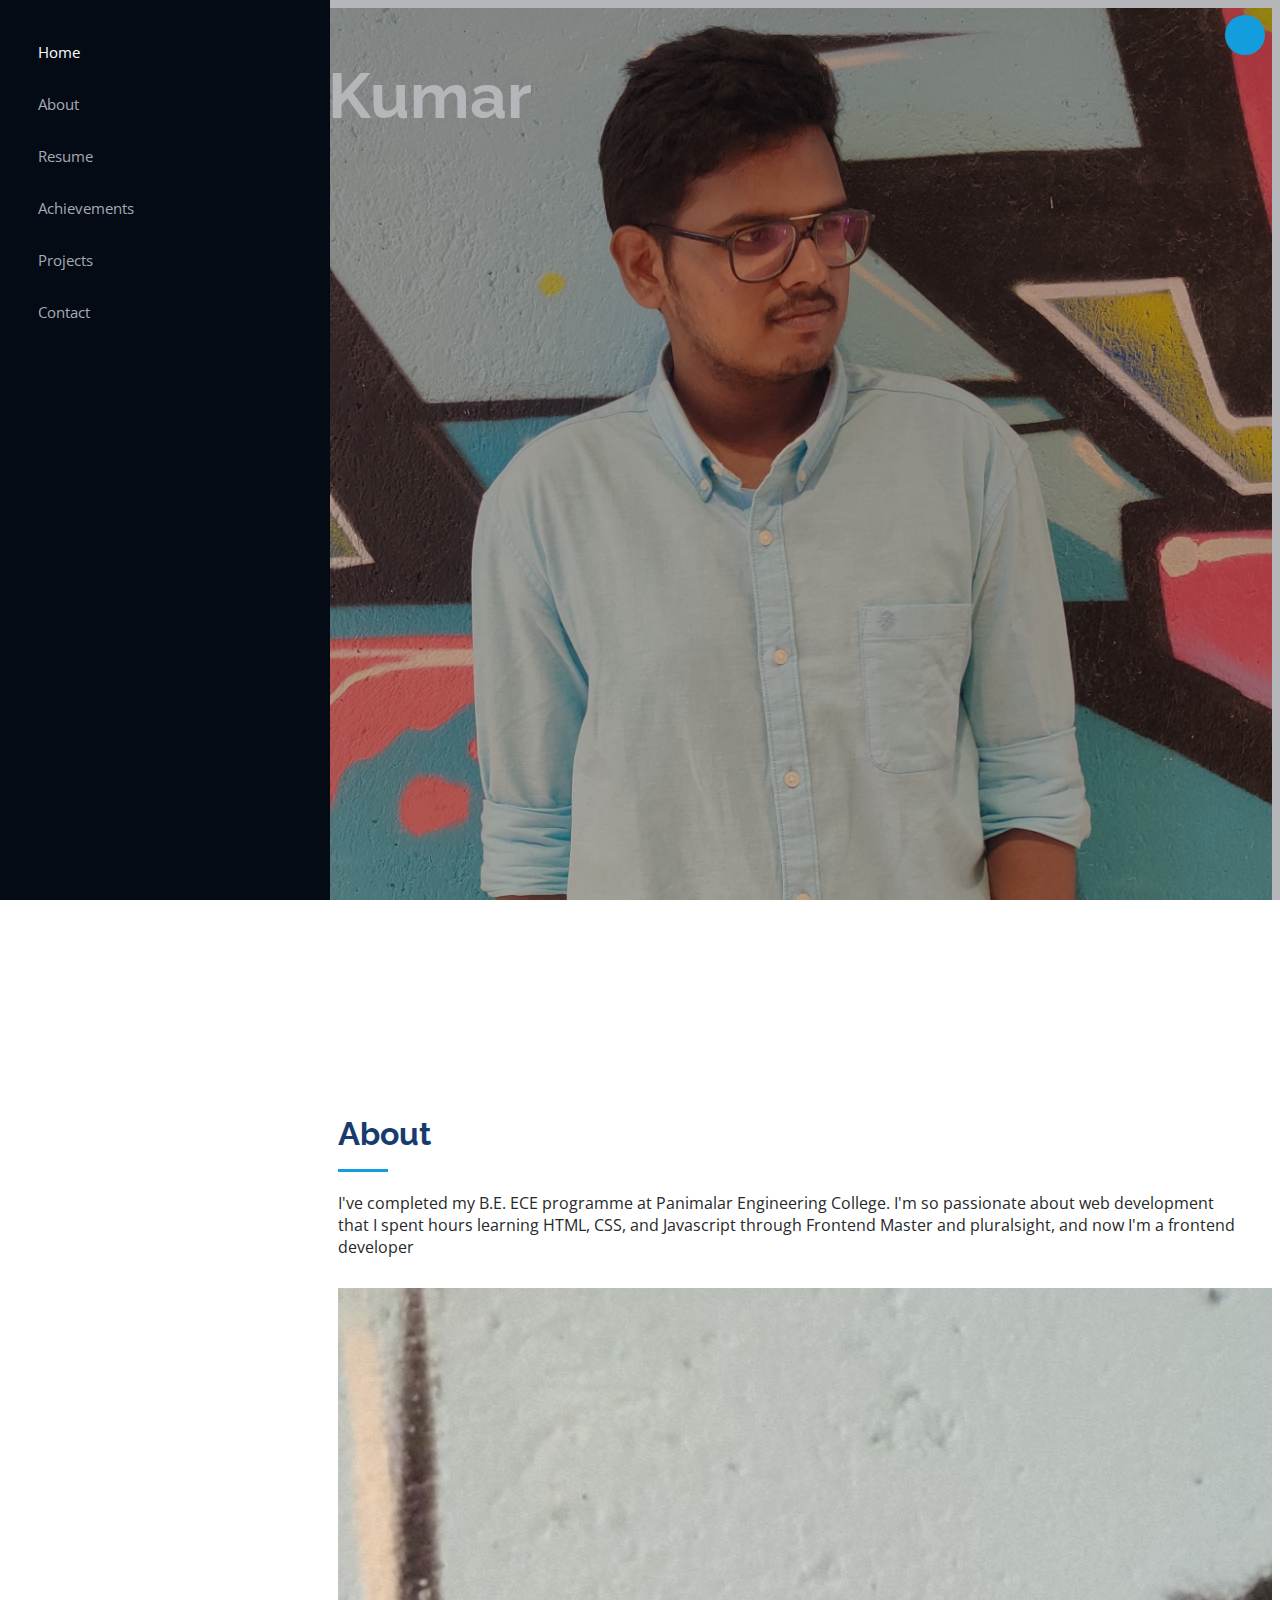
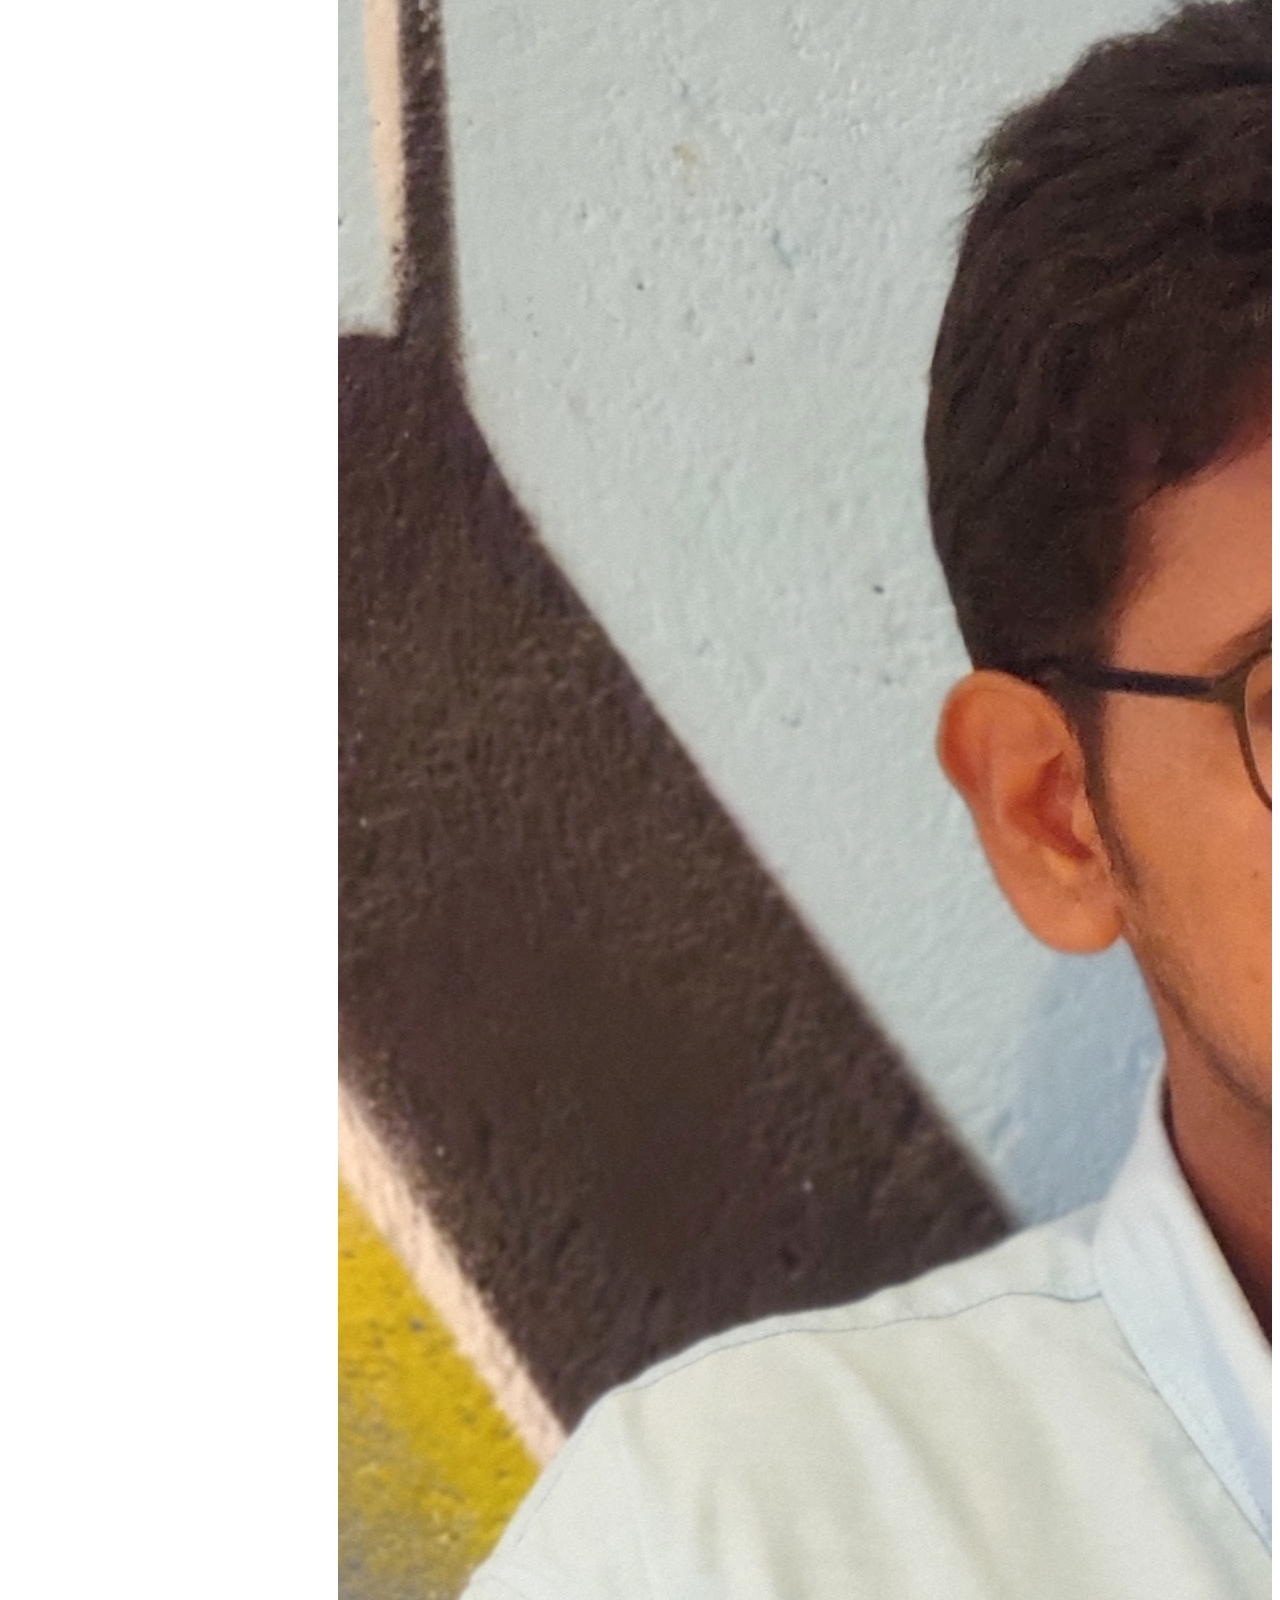
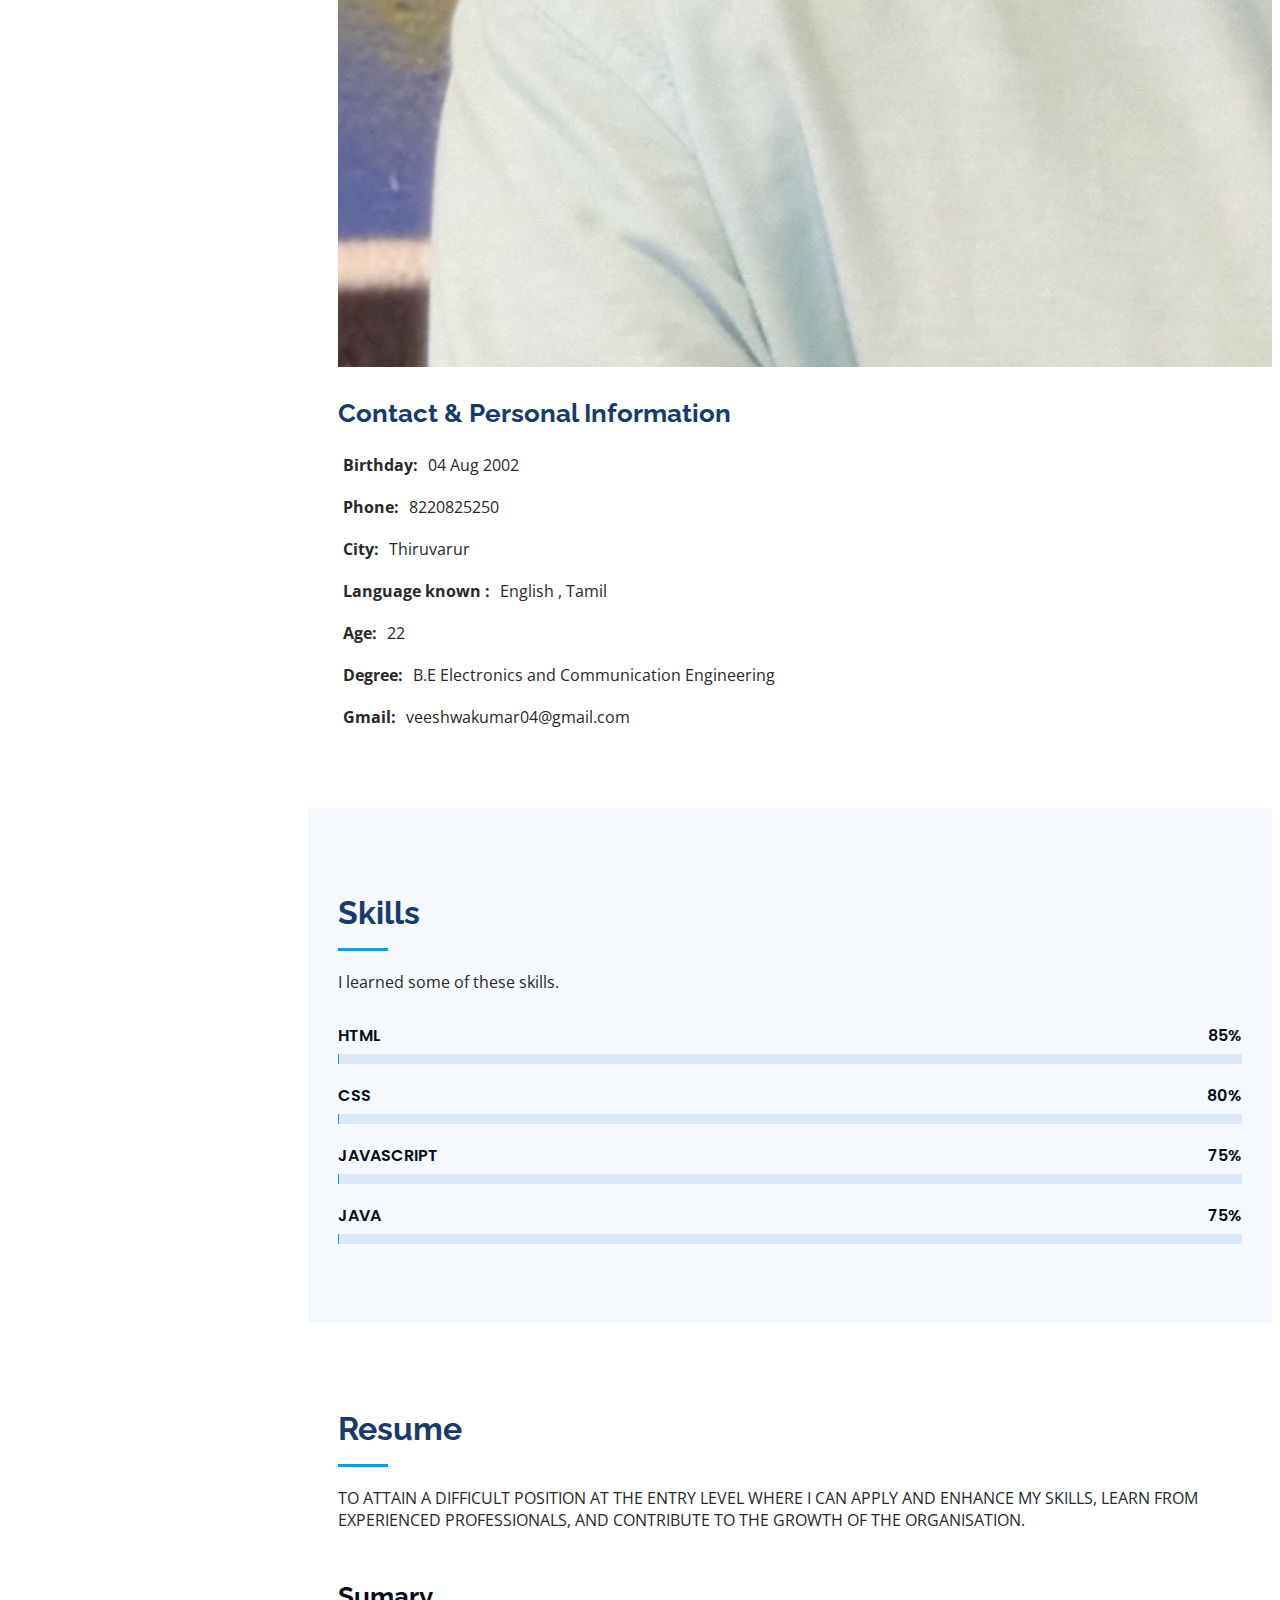
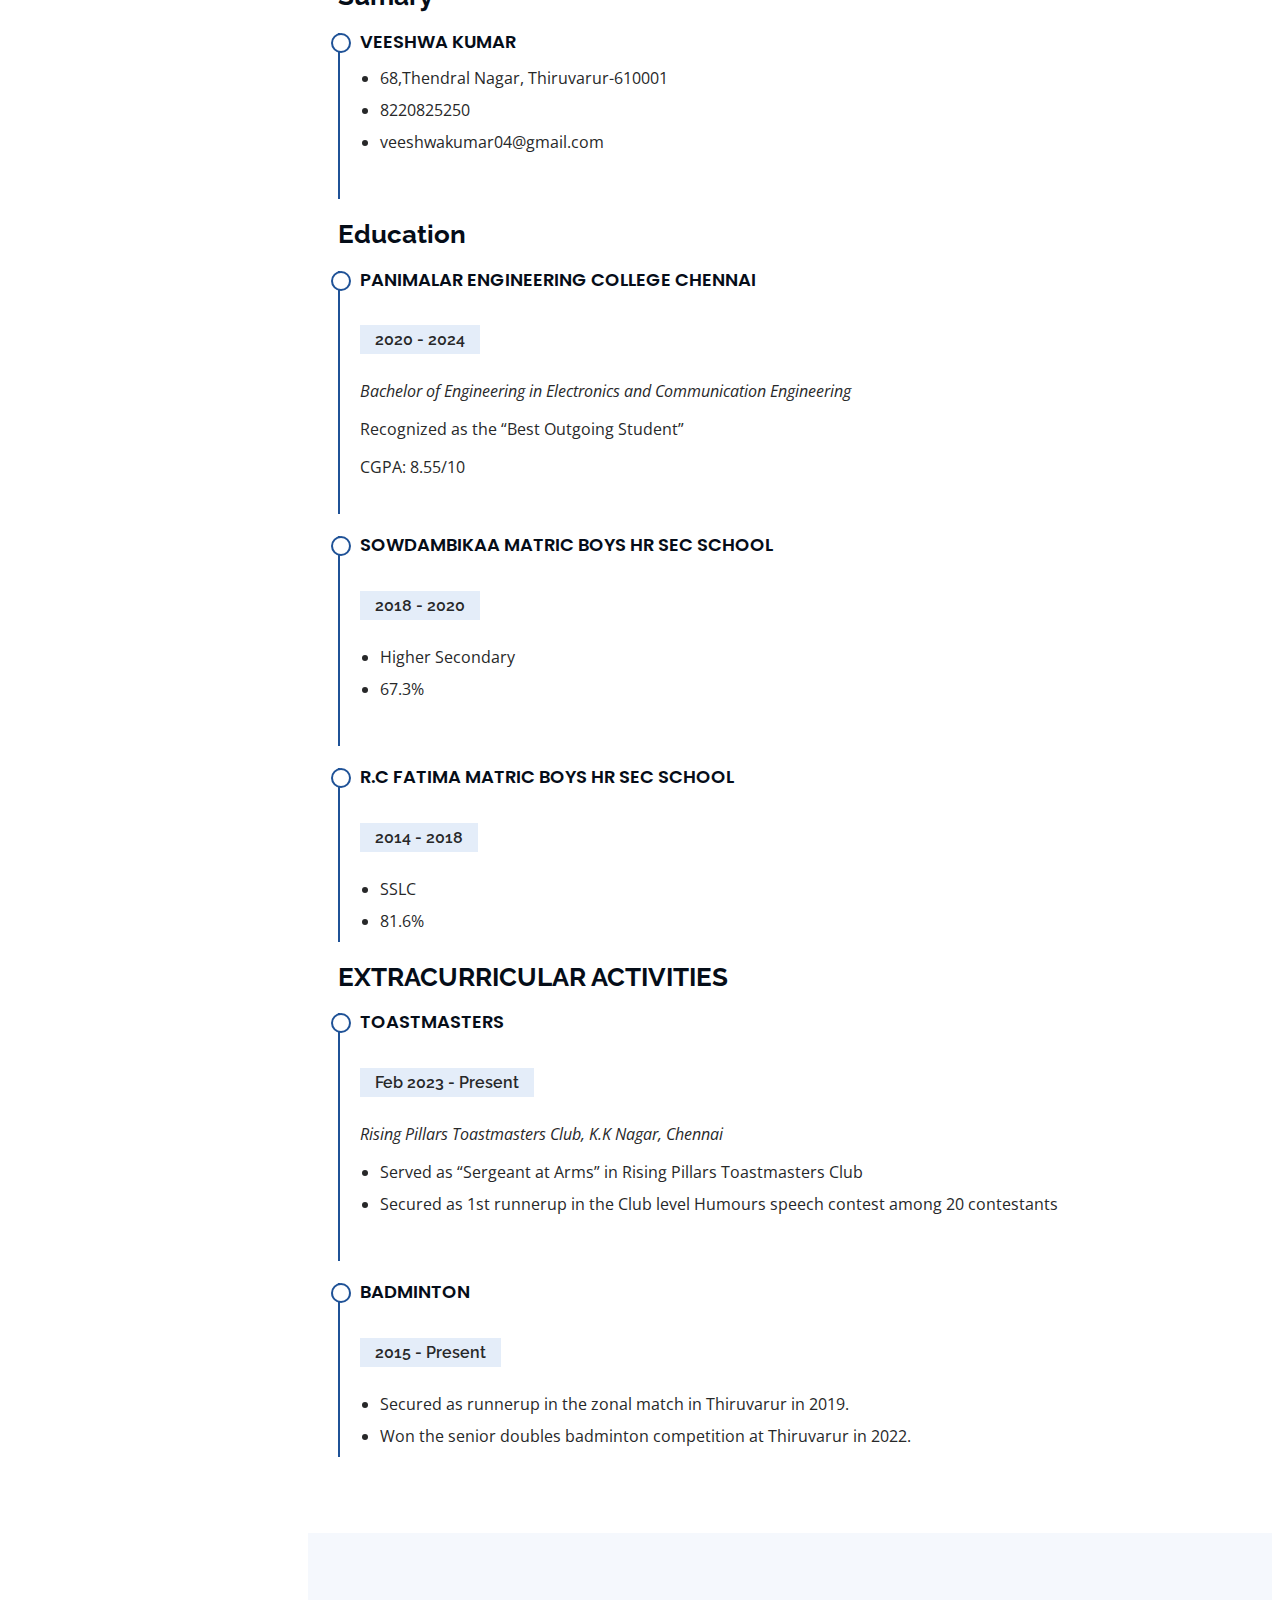
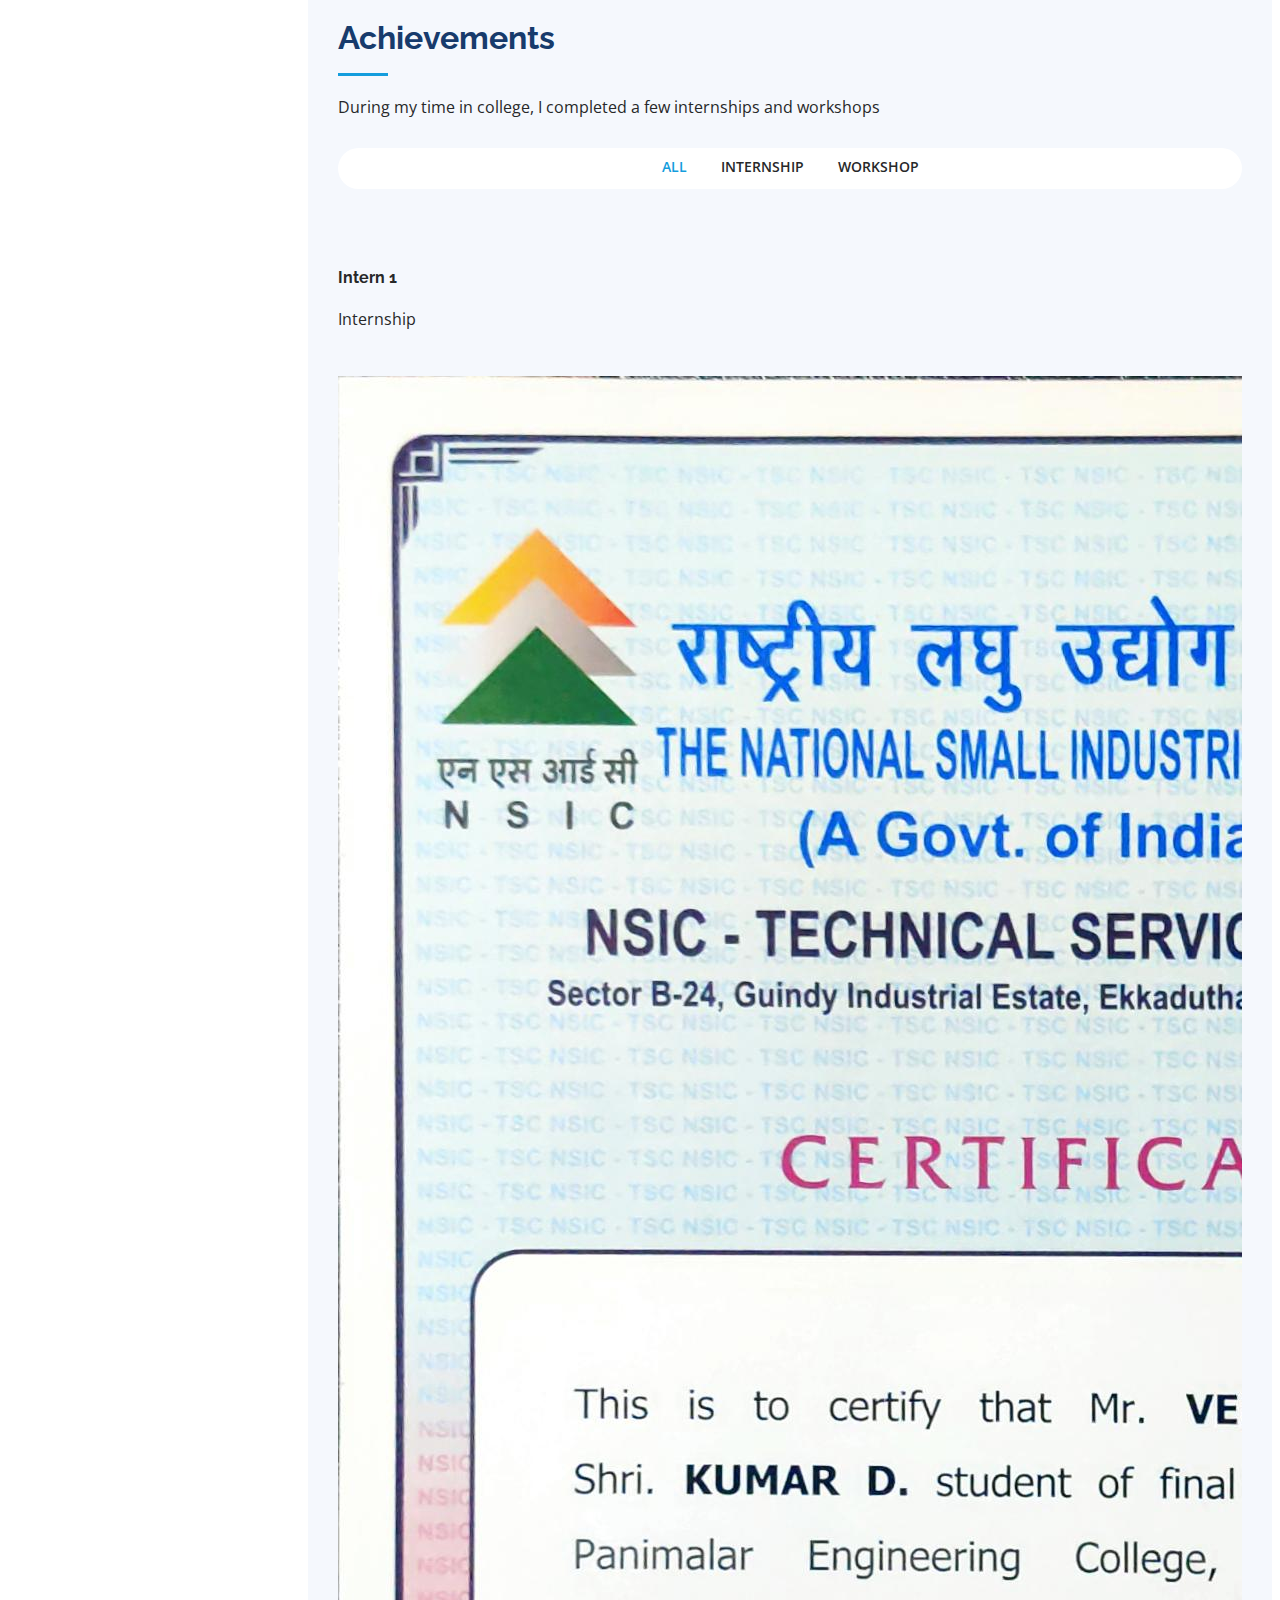
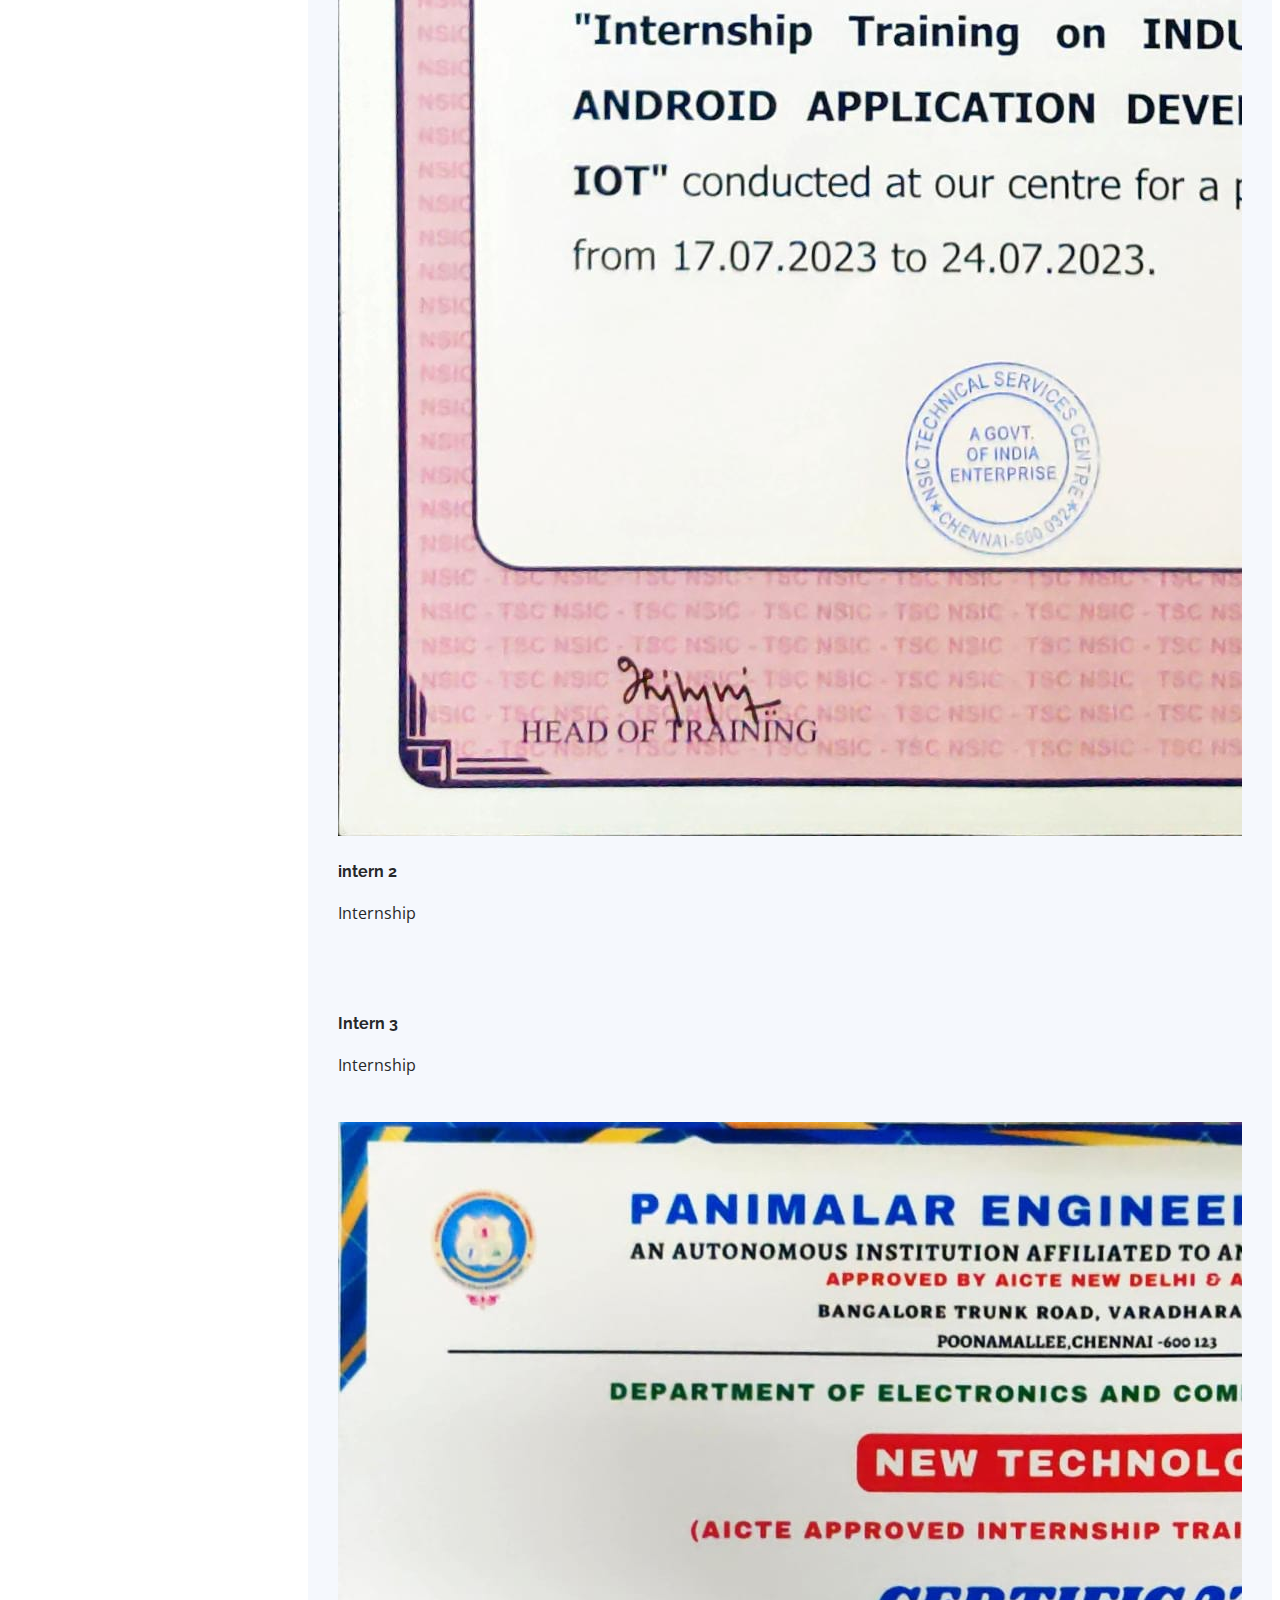
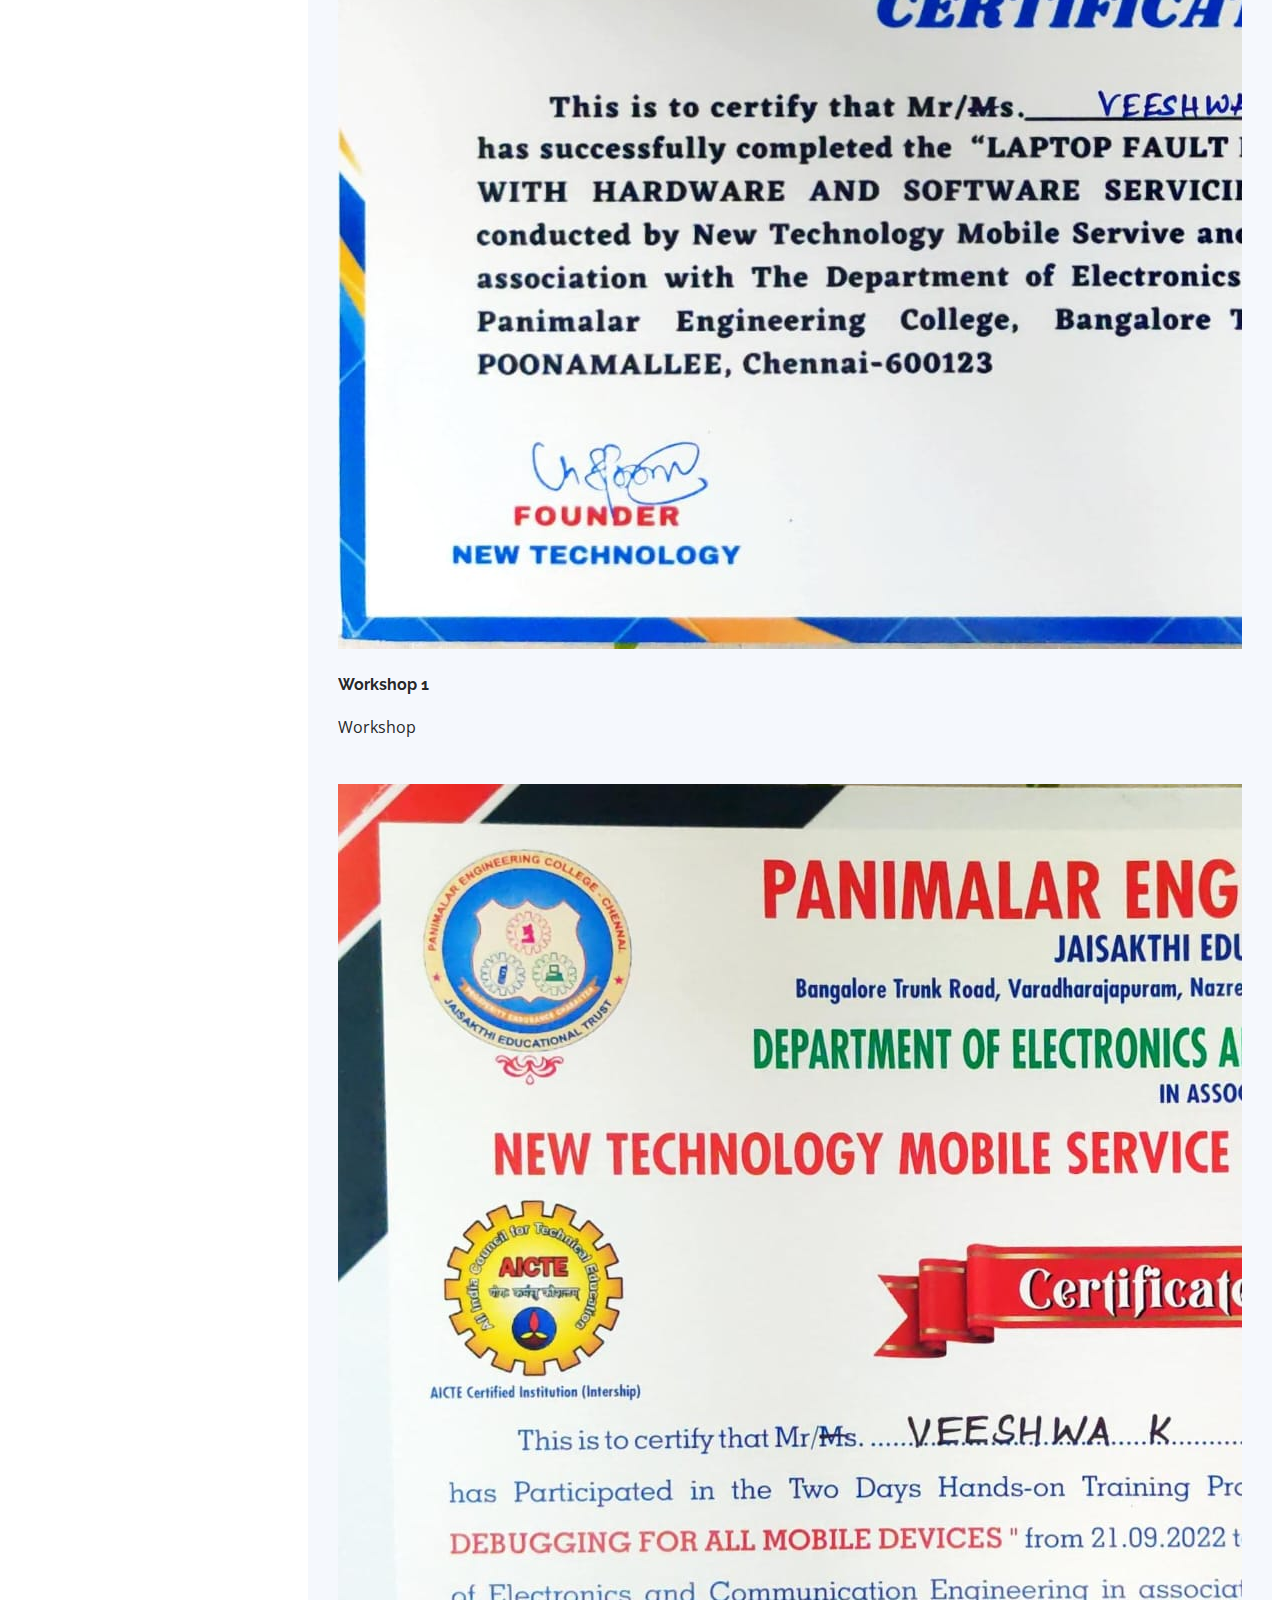
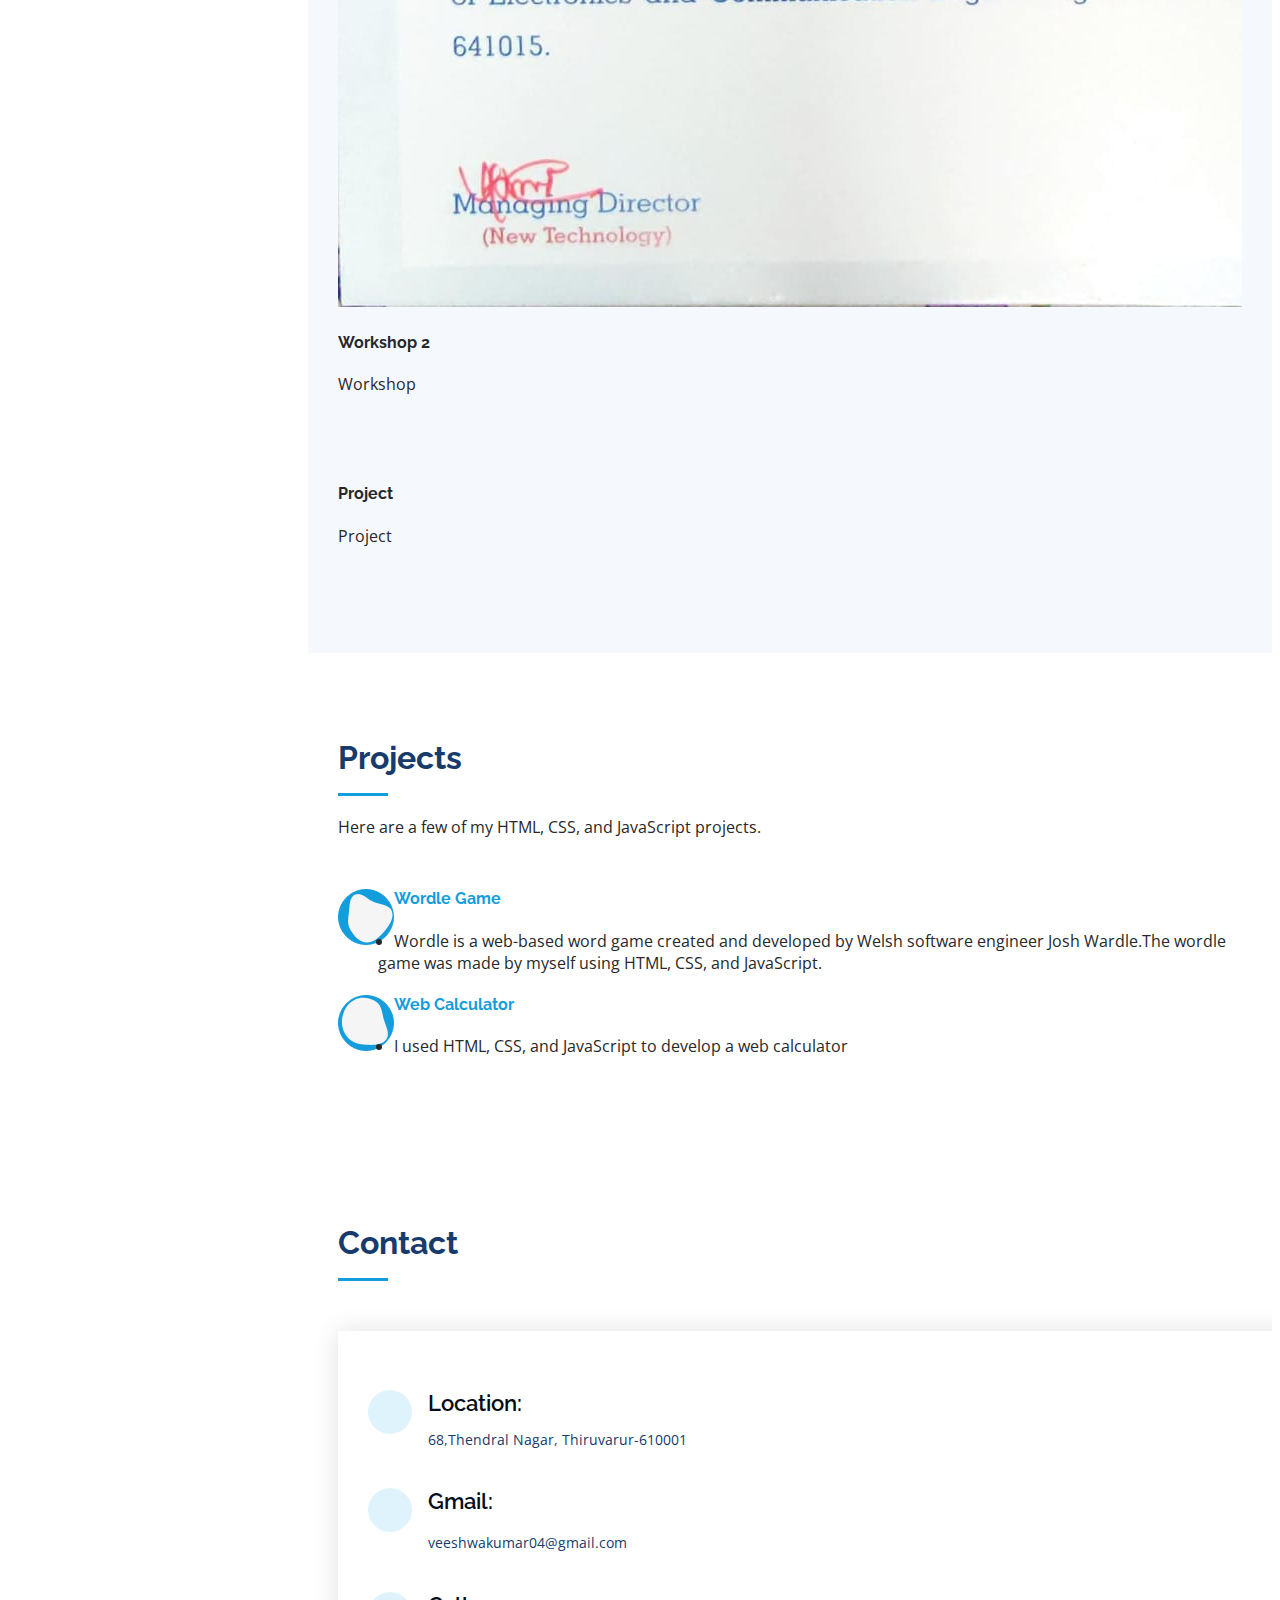
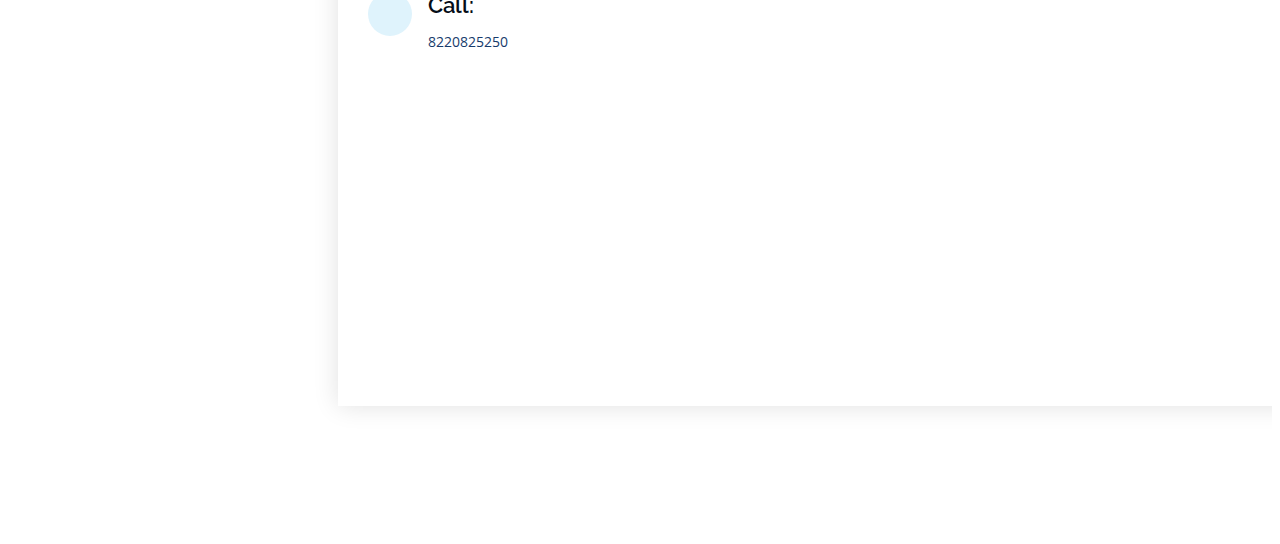
==== commit 3f390897: "letter" ====
--- a/index.html
+++ b/index.html
@@ -224,7 +224,7 @@
               <h5>2015 - Present</h5>
               <ul>
                 <li>Secured as runnerup in the zonal match in Thiruvarur in 2019.</li>
-                <li>won the senior doubles badminton competition at Thiruvarur in 2022. </li>
+                <li>Won the senior doubles badminton competition at Thiruvarur in 2022. </li>
               </ul>
             </div>
           </div>
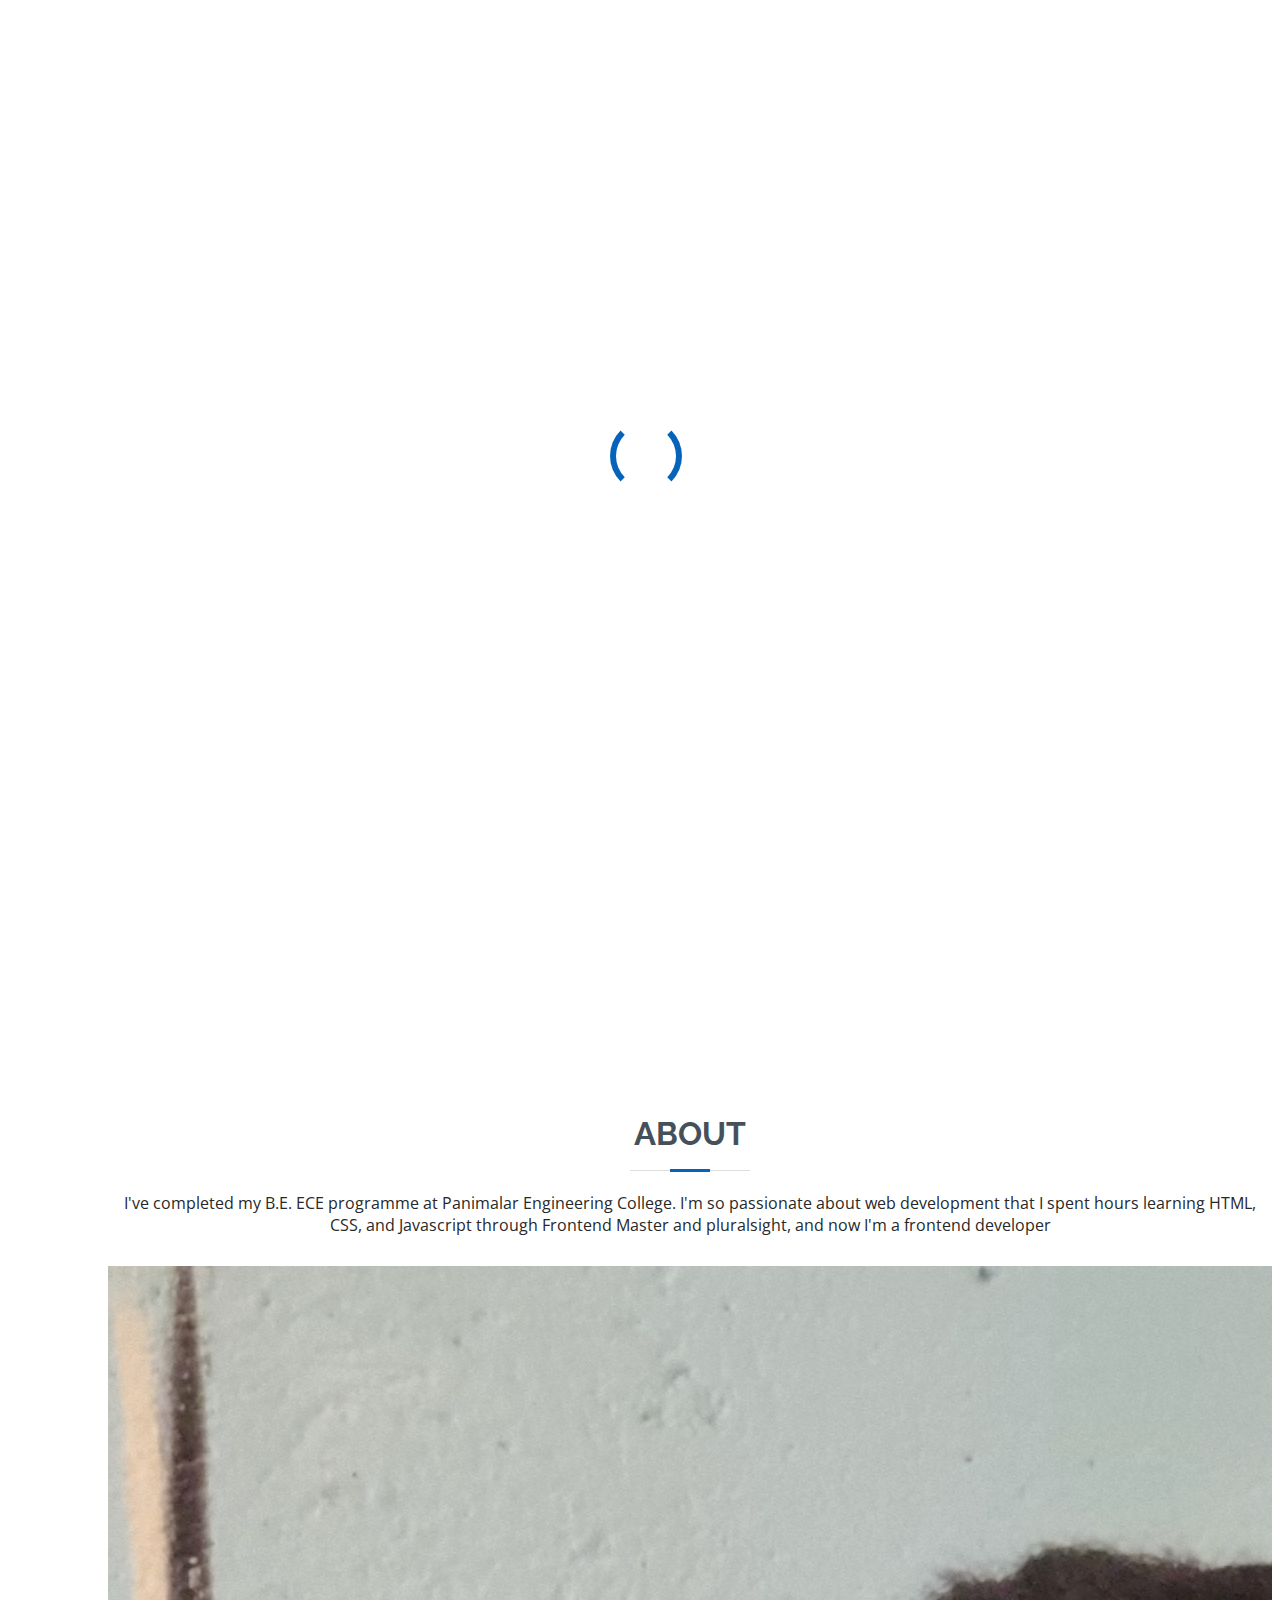
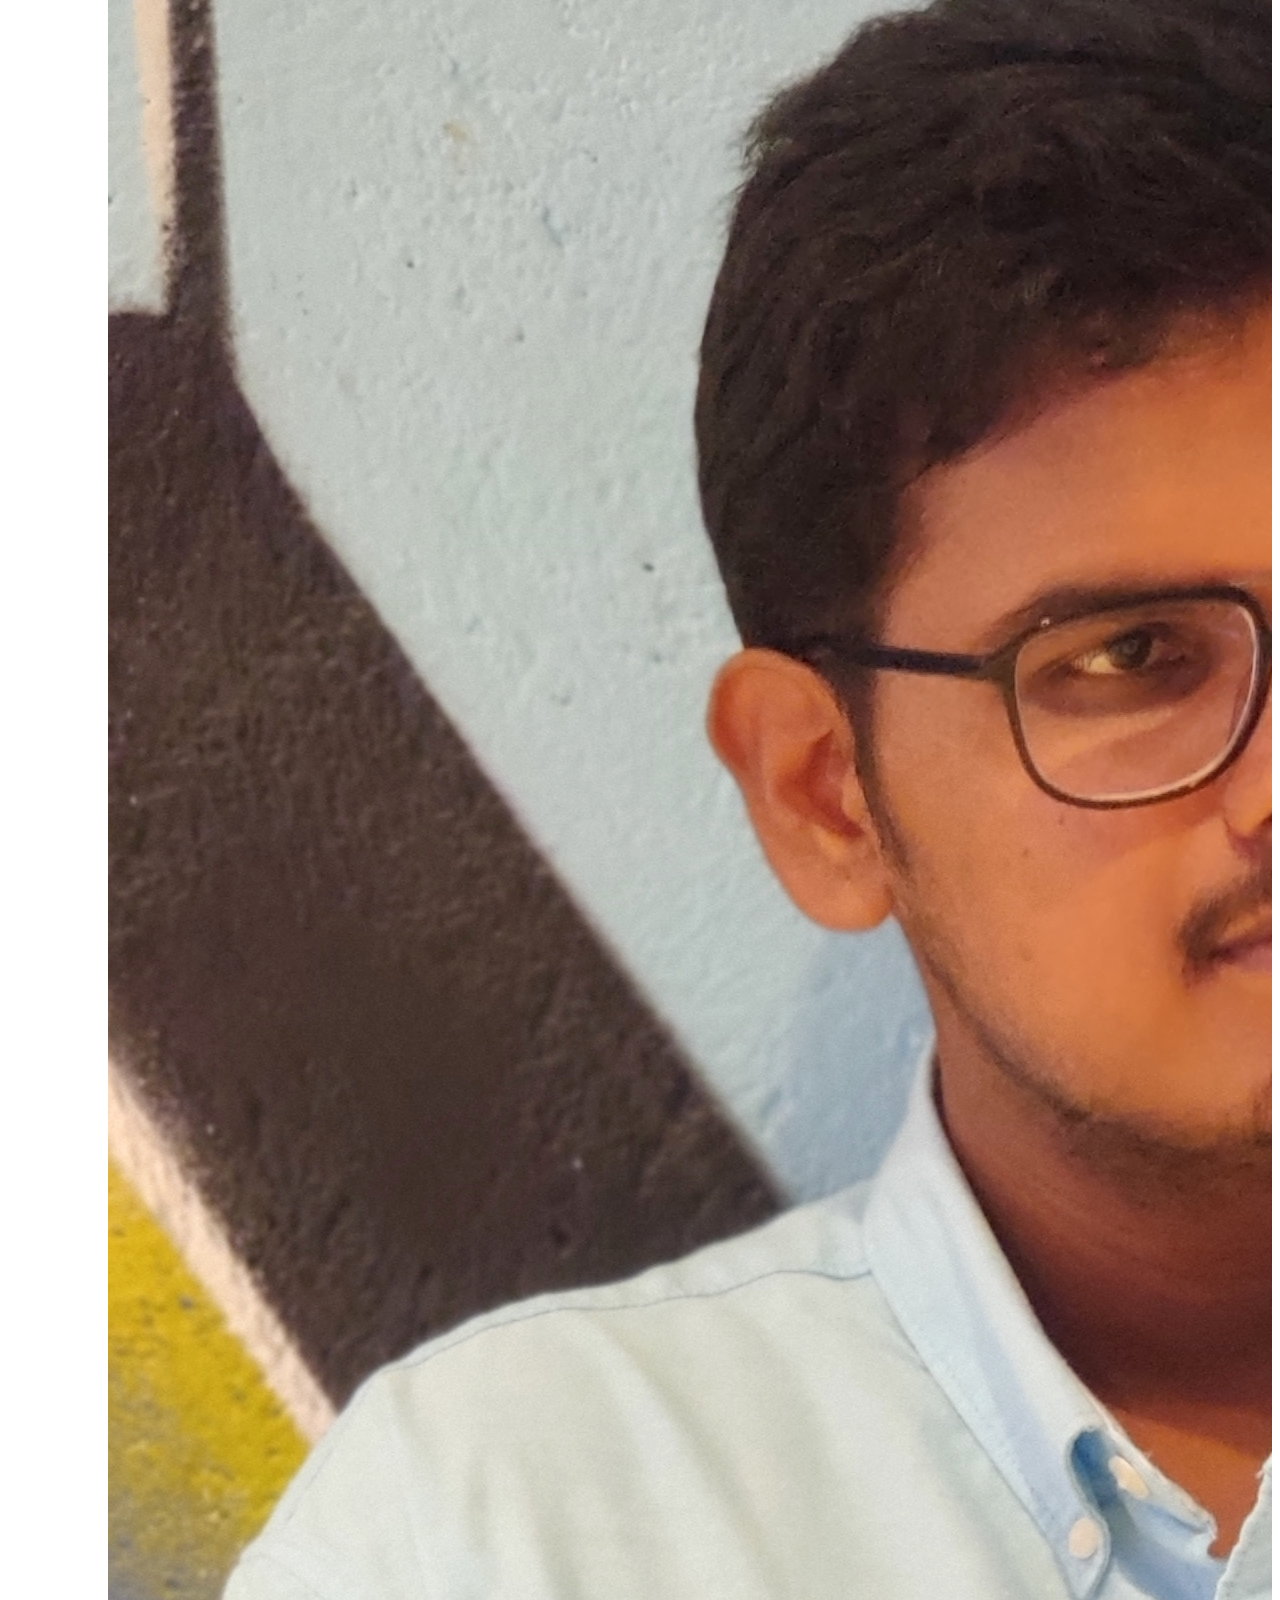
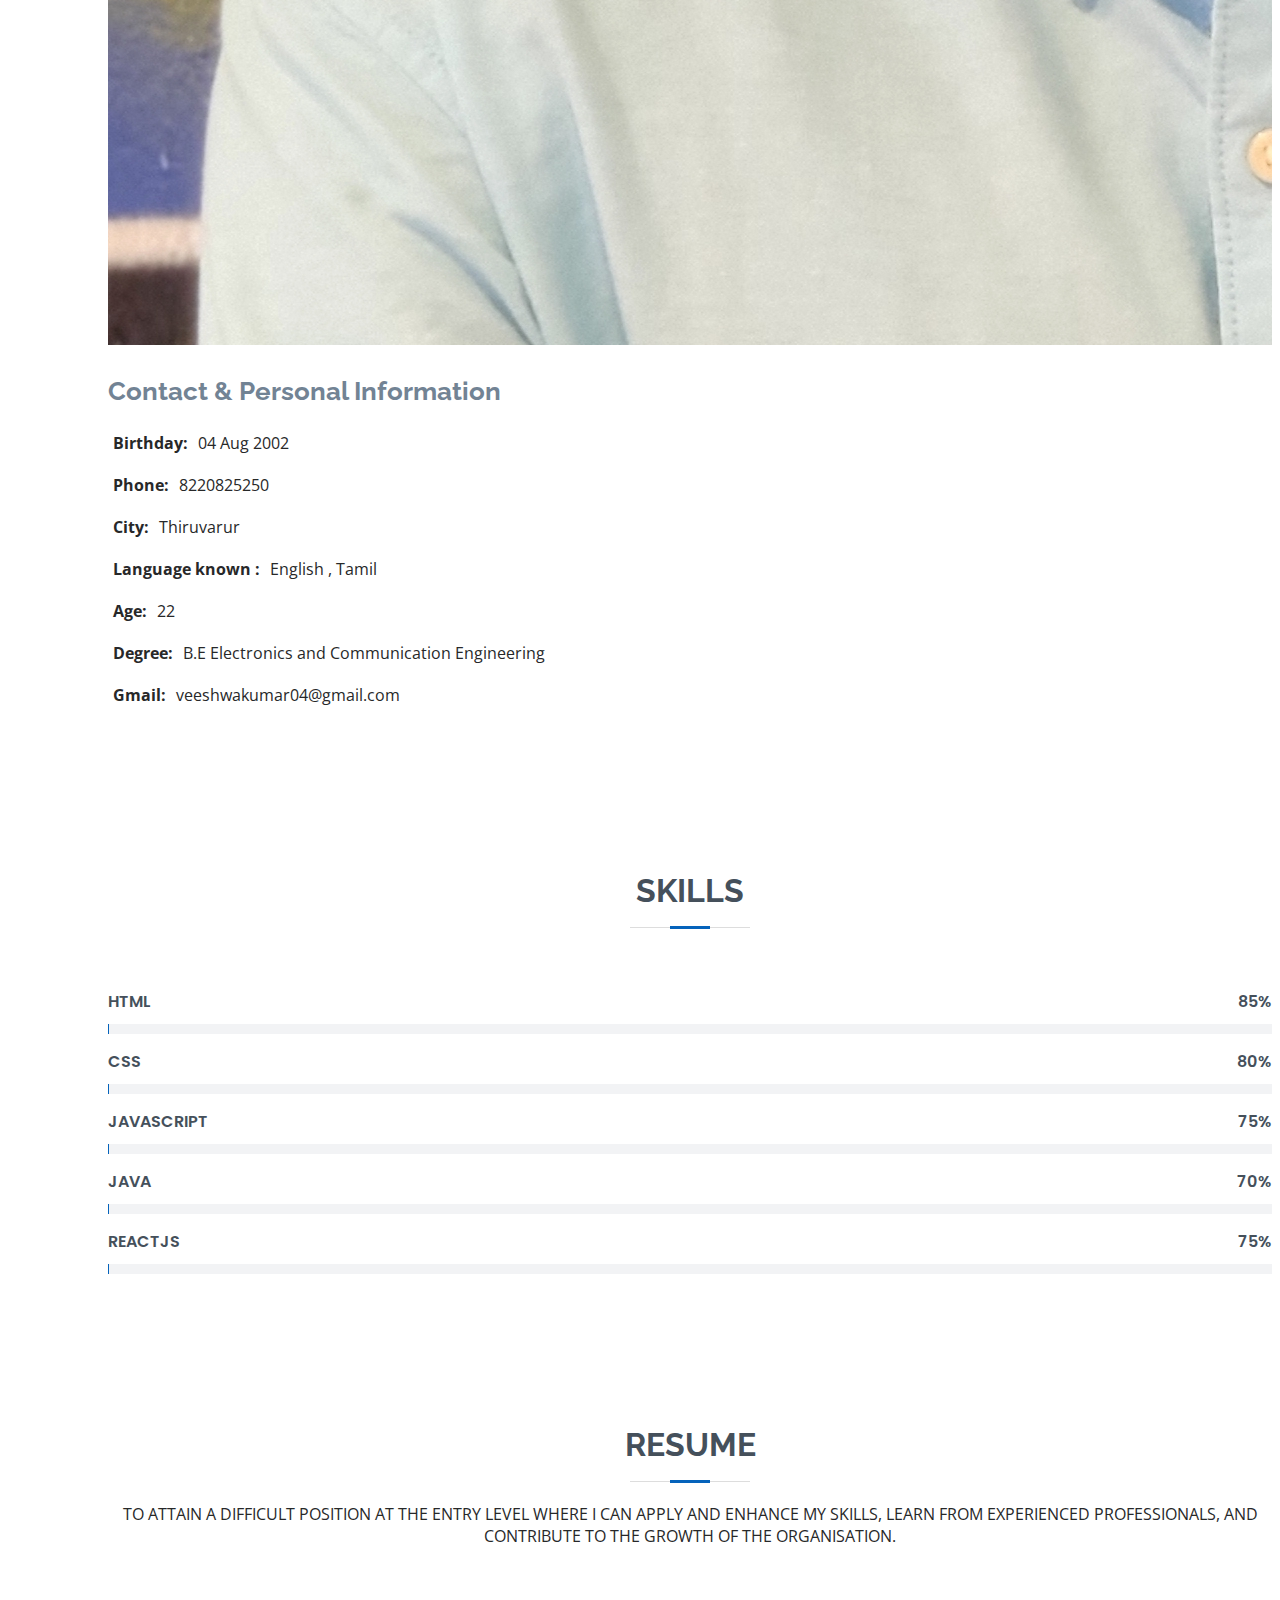
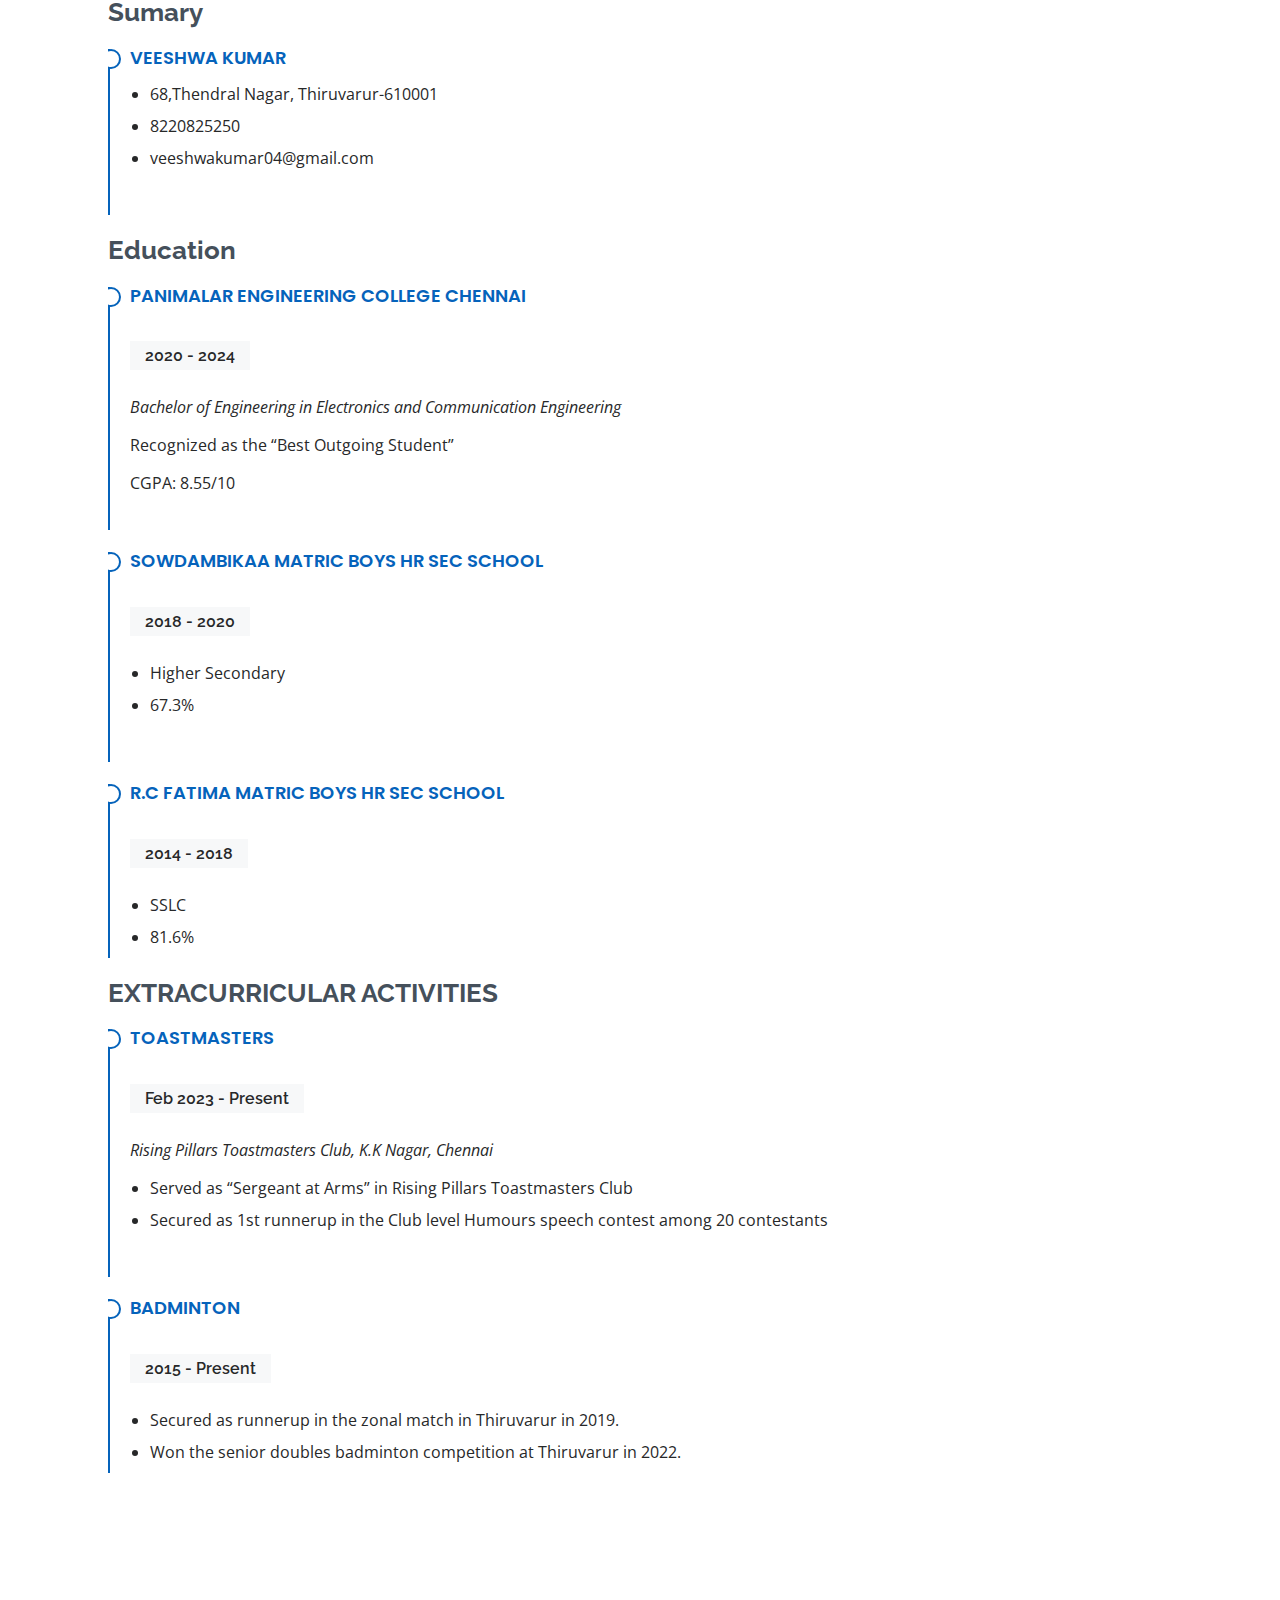
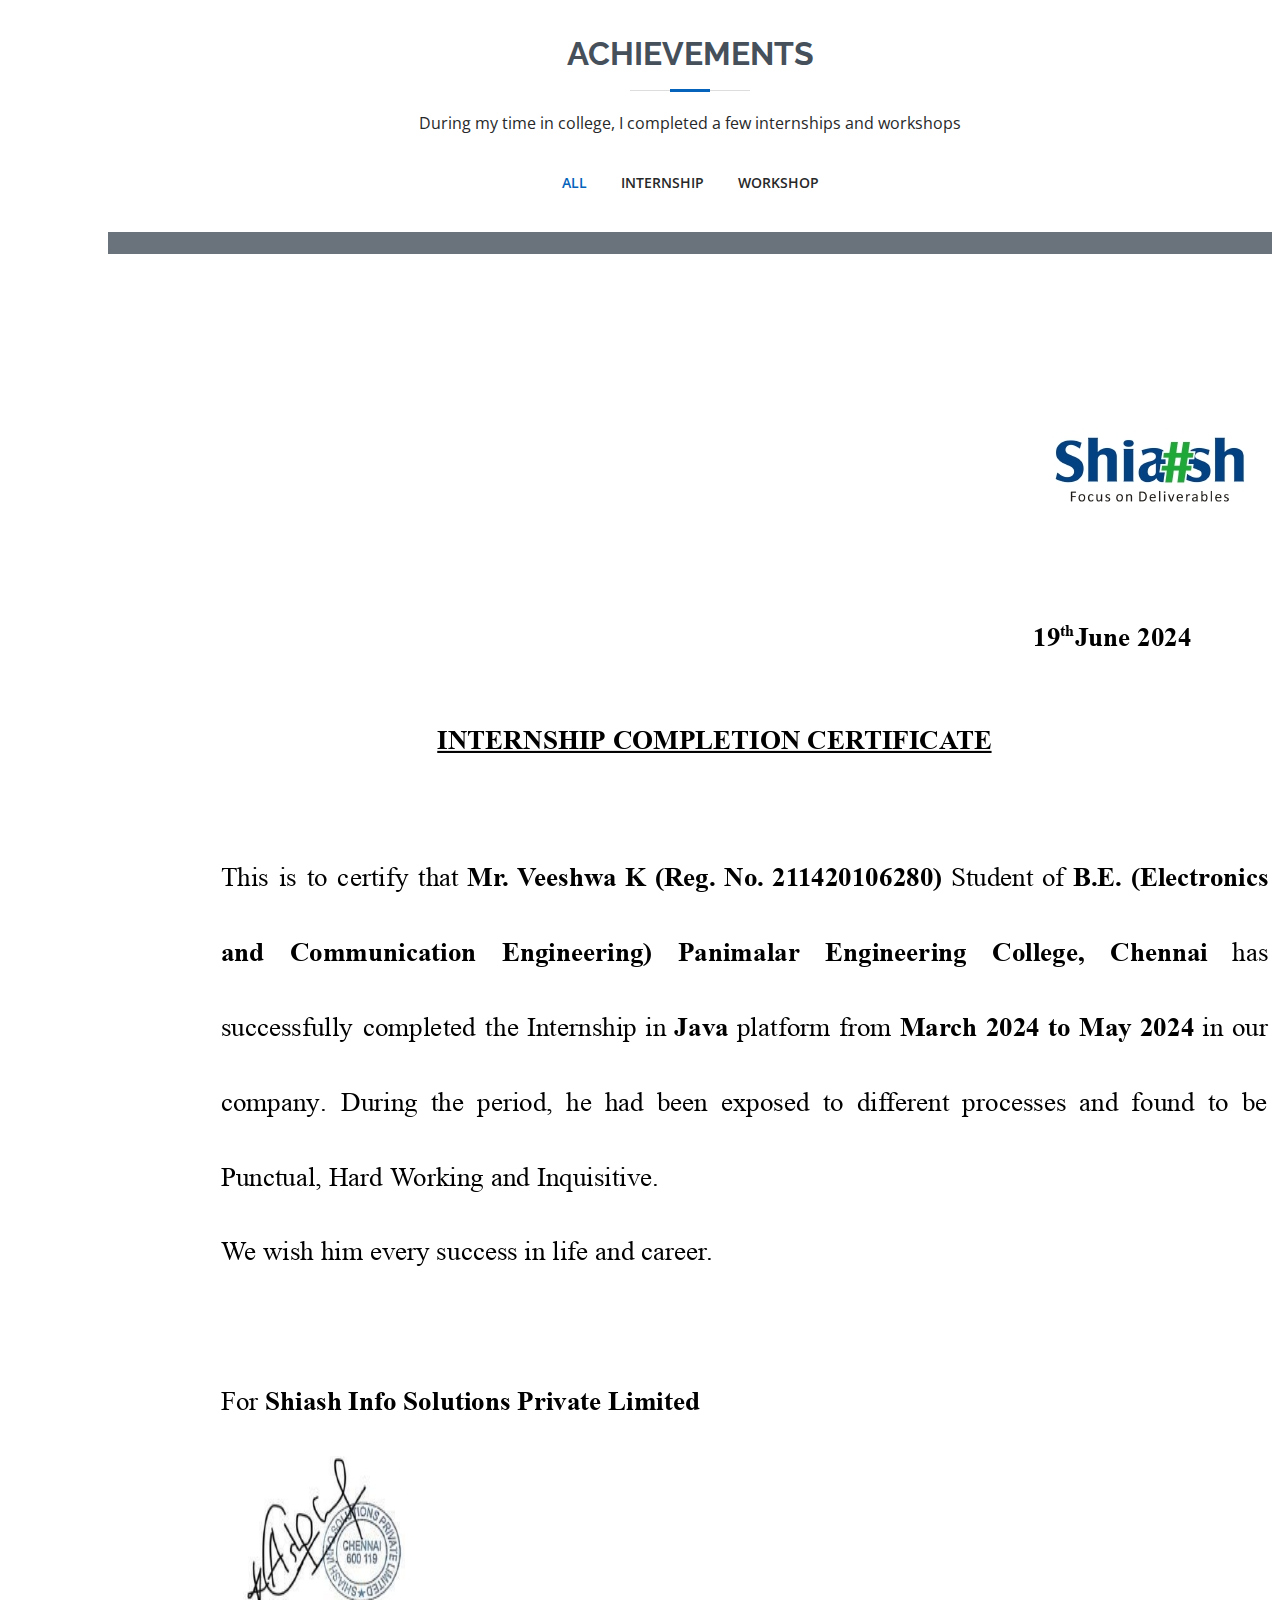
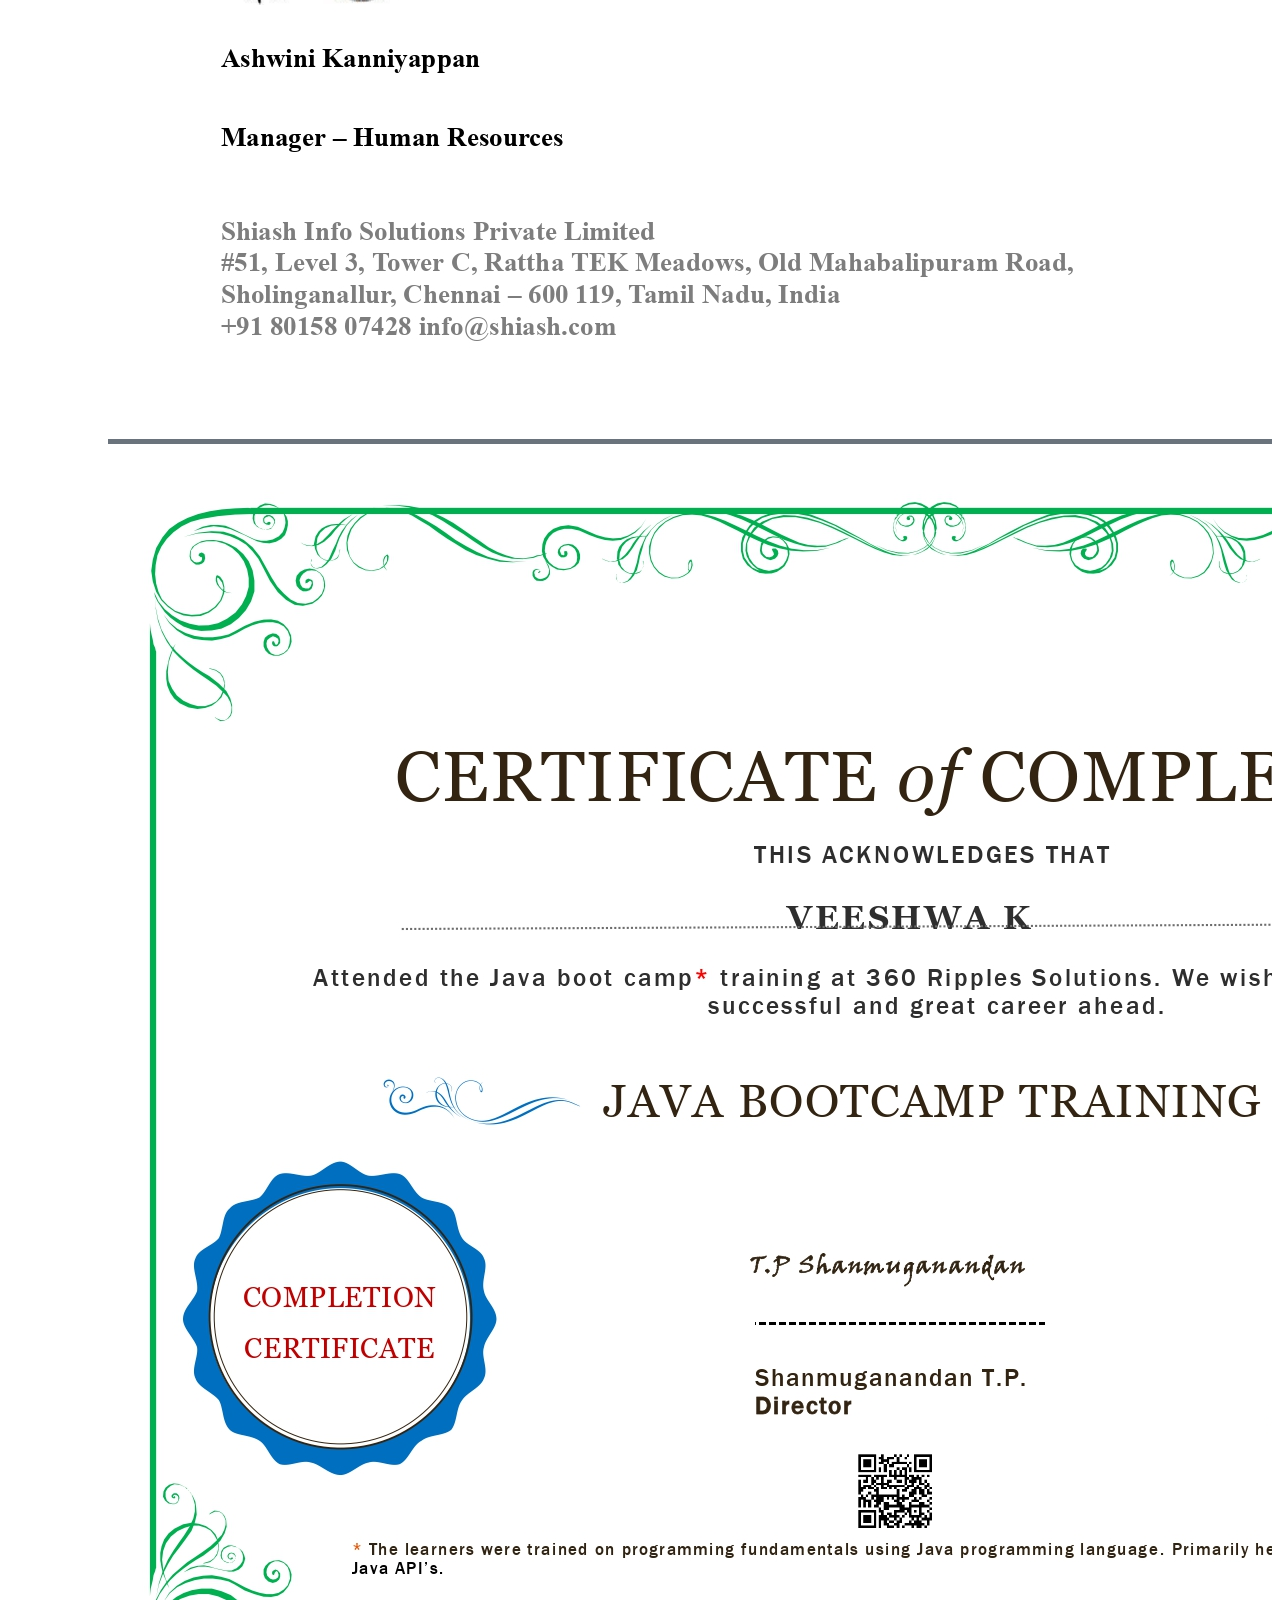
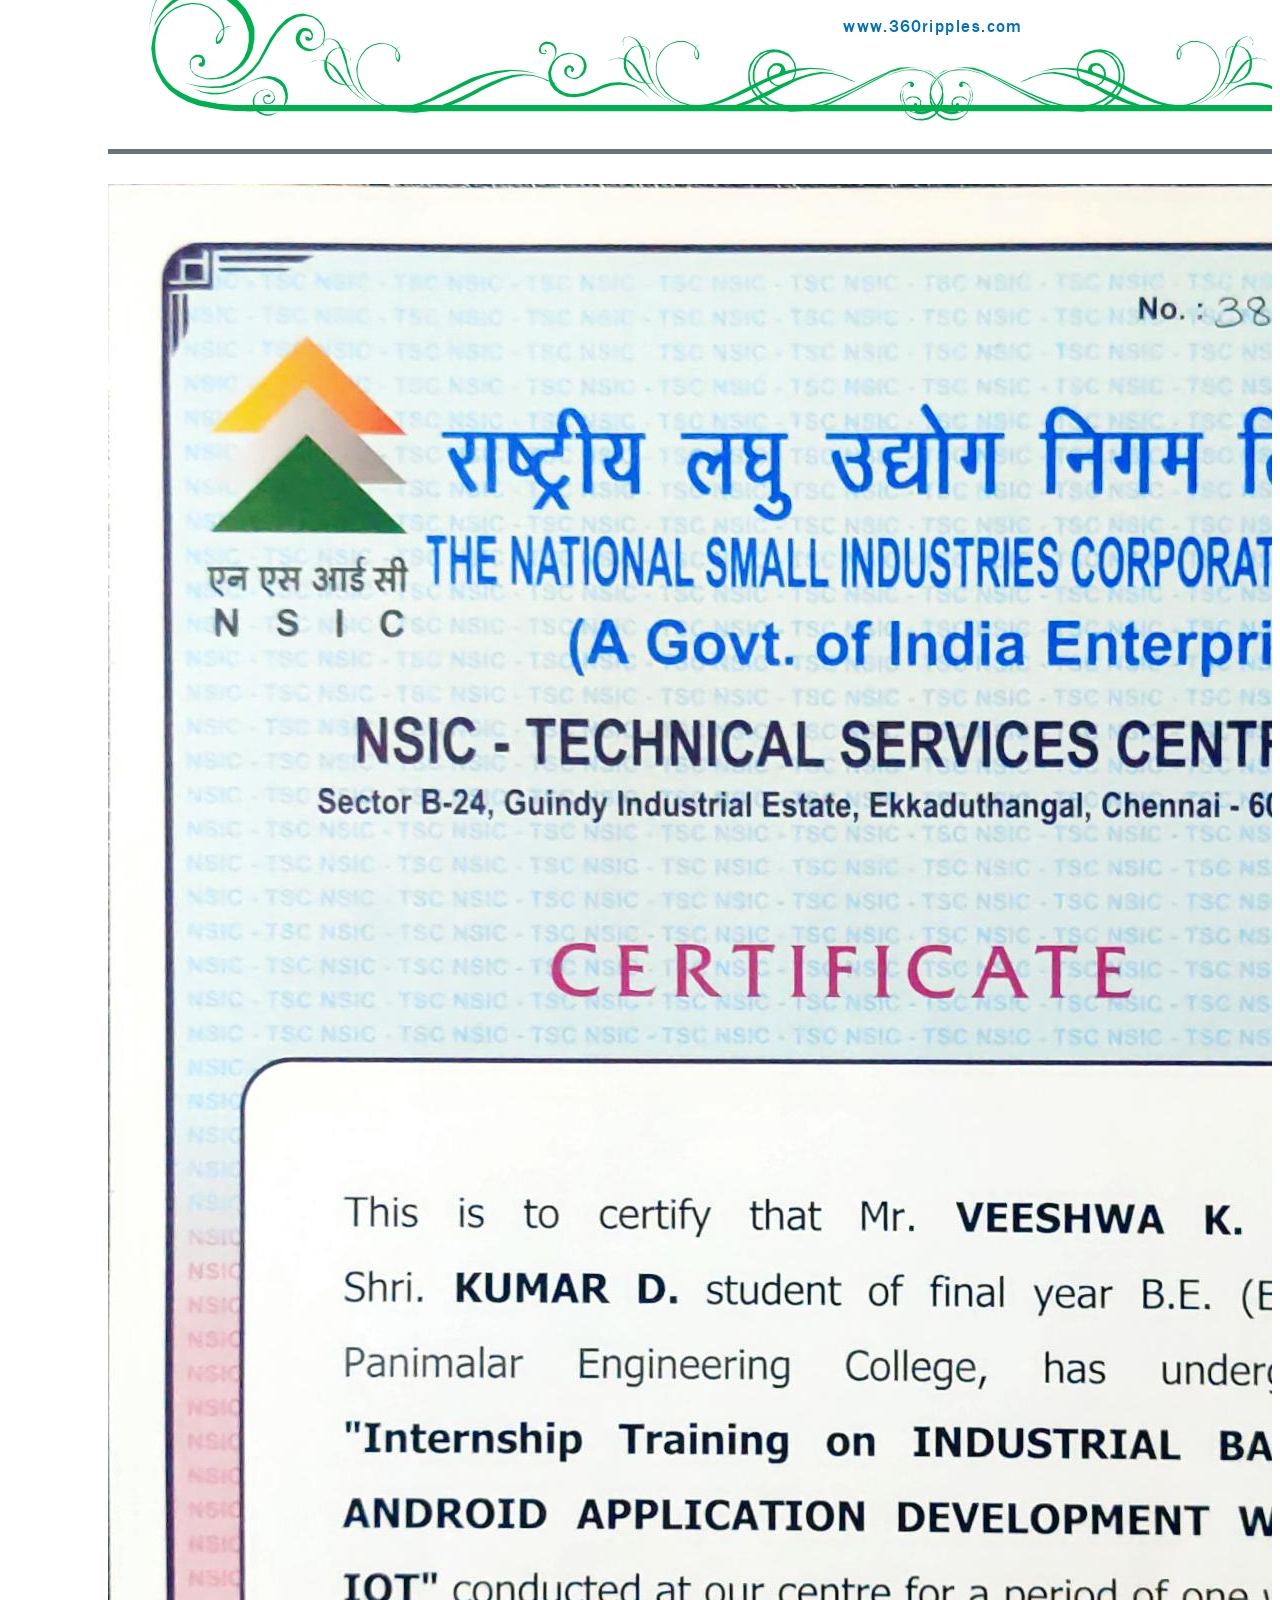
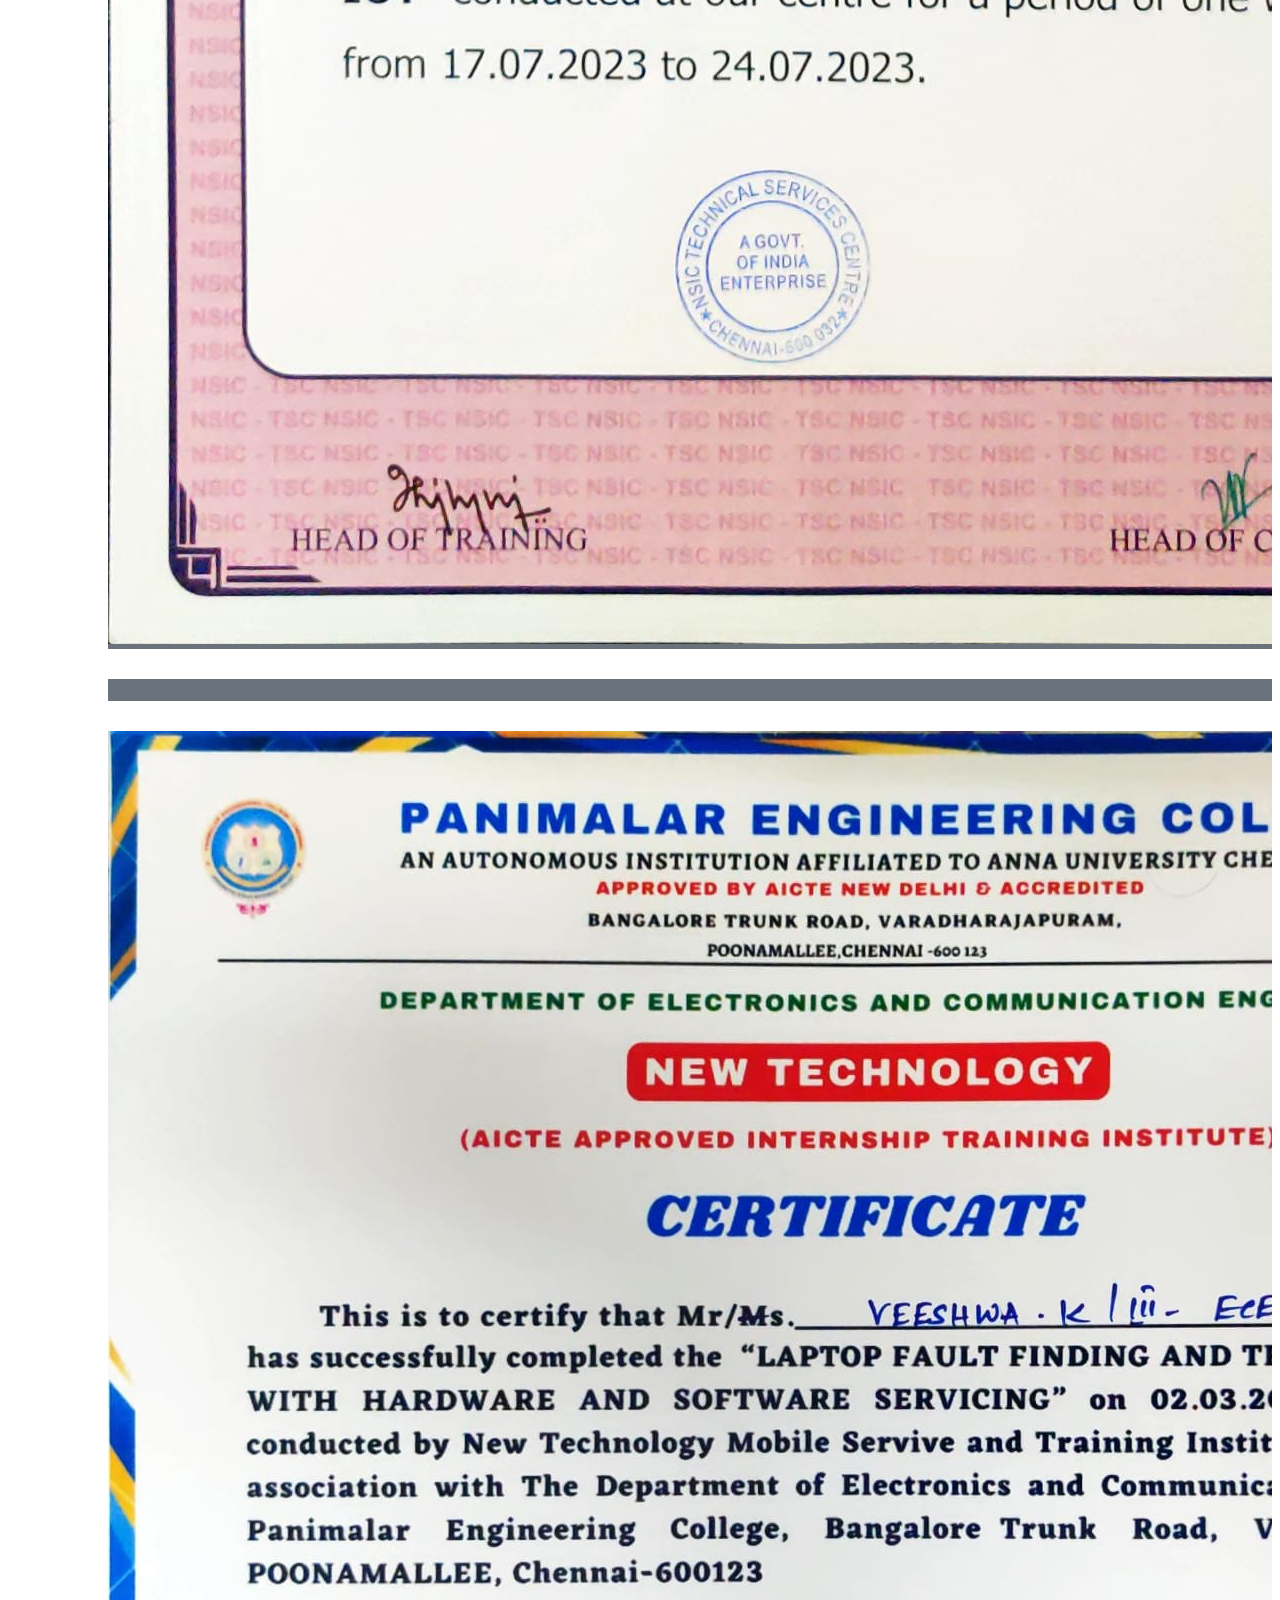
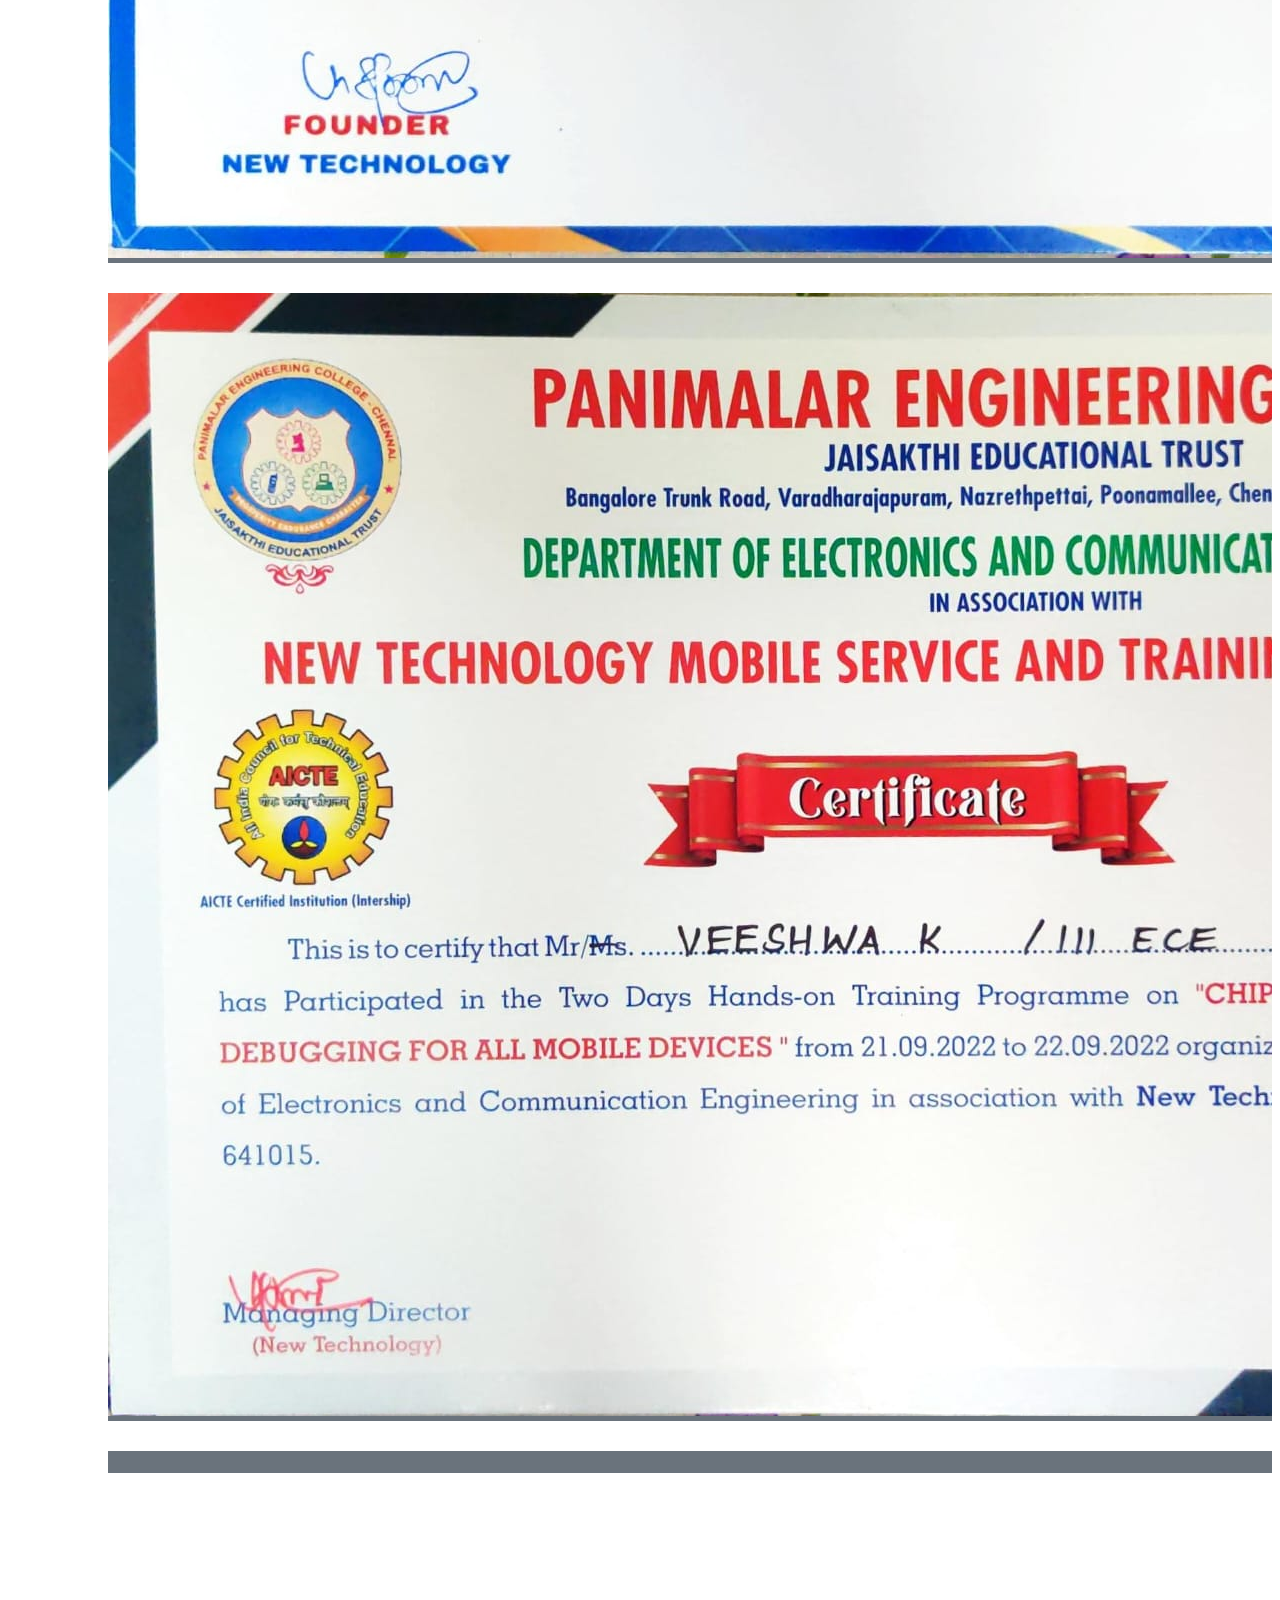
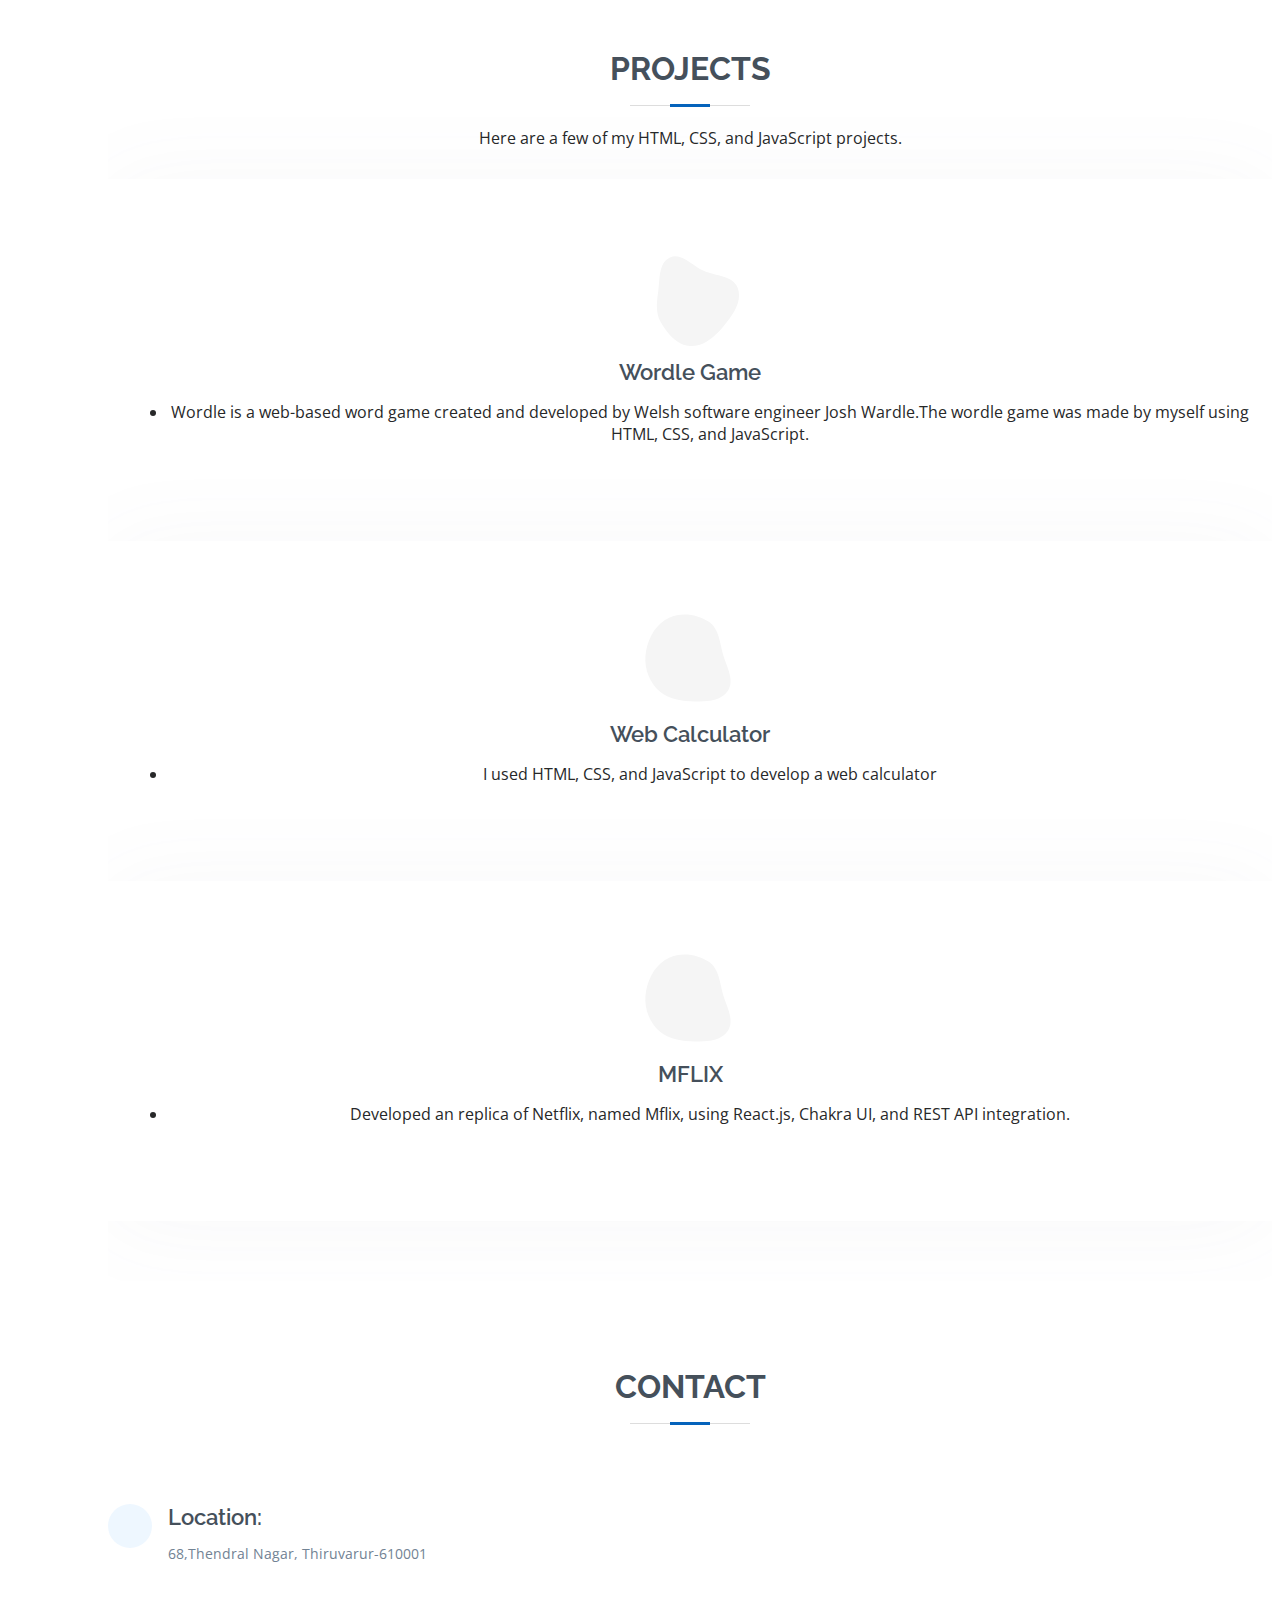
==== commit f9769aef: "updated" ====
--- a/index.html
+++ b/index.html
@@ -114,7 +114,6 @@
 
         <div class="section-title">
           <h2>Skills</h2>
-          <p>I learned some of these skills.</p>
         </div>
 
         <div class="row skills-content">
@@ -147,7 +146,14 @@
           <div class="col-lg-6">
 
             <div class="progress">
-              <span class="skill">Java <i class="val">75%</i></span>
+              <span class="skill">Java <i class="val">70%</i></span>
+              <div class="progress-bar-wrap">
+                <div class="progress-bar" role="progressbar" aria-valuenow="70" aria-valuemin="0" aria-valuemax="100"></div>
+              </div>
+            </div>
+
+            <div class="progress">
+              <span class="skill">ReactJS <i class="val">75%</i></span>
               <div class="progress-bar-wrap">
                 <div class="progress-bar" role="progressbar" aria-valuenow="75" aria-valuemin="0" aria-valuemax="100"></div>
               </div>
@@ -267,9 +273,31 @@
 
           <div class="col-lg-4 col-md-6 portfolio-item filter-app">
             <div class="portfolio-wrap">
+              <img src="./assets/img/Veeshwa - IC  _page-0001.jpg" class="img-fluid" alt="">
+              <div class="portfolio-info">
+                <h4>Intern 2</h4>
+                <p>Internship</p>
+                
+              </div>
+            </div>
+          </div>
+
+          <div class="col-lg-4 col-md-6 portfolio-item filter-app">
+            <div class="portfolio-wrap">
+              <img src="./assets/img/VEESHWA K_page-0001.jpg" class="img-fluid" alt="">
+              <div class="portfolio-info">
+                <h4>Intern 3</h4>
+                <p>Internship</p>
+                
+              </div>
+            </div>
+          </div>
+
+          <div class="col-lg-4 col-md-6 portfolio-item filter-app">
+            <div class="portfolio-wrap">
               <img src="./assets/img/NSIC  (1).jpg " class="img-fluid" alt="">
               <div class="portfolio-info">
-                <h4>intern 2</h4>
+                <h4>intern 4</h4>
                 <p>Internship</p>
                
               </div>
@@ -280,7 +308,7 @@
             <div class="portfolio-wrap">
               <img src="./assets/img/portfolio/lernwik2.jpg" class="img-fluid" alt="">
               <div class="portfolio-info">
-                <h4>Intern 3</h4>
+                <h4>Intern 5</h4>
                 <p>Internship</p>
                 
               </div>
@@ -367,6 +395,22 @@
               <h4><a href="./assets/calculator/index.html">Web Calculator</a></h4>
               <ul>
                 <li>I used HTML, CSS, and JavaScript to develop a web calculator</li>
+              </ul>
+            </div>
+          </div>
+
+          
+          <div class="col-lg-4 col-md-6 d-flex align-items-stretch mt-4 mt-lg-0" data-aos="zoom-in" data-aos-delay="300">
+            <div class="icon-box iconbox-pink">
+              <div class="icon">
+                <svg width="100" height="100" viewBox="0 0 600 600" xmlns="http://www.w3.org/2000/svg">
+                  <path stroke="none" stroke-width="0" fill="#f5f5f5" d="M300,541.5067337569781C382.14930387511276,545.0595476570109,479.8736841581634,548.3450877840088,526.4010558755058,480.5488172755941C571.5218469581645,414.80211281144784,517.5187510058486,332.0715597781072,496.52539010469104,255.14436215662573C477.37192572678356,184.95920475031193,473.57363656557914,105.61284051026155,413.0603344069578,65.22779650032875C343.27470386102294,18.654635553484475,251.2091493199835,5.337323636656869,175.0934190732945,40.62881213300186C97.87086631185822,76.43348514350839,51.98124368387456,156.15599469081315,36.44837278890362,239.84606092416172C21.716077023791087,319.22268207091537,43.775223500013084,401.1760424656574,96.891909868211,461.97329694683043C147.22146801428983,519.5804099606455,223.5754009179313,538.201503339737,300,541.5067337569781"></path>
+                </svg>
+                <i class="bi-file-play"></i>
+              </div>
+              <h4><a href="https://mflix-one-nu.vercel.app/">MFLIX</a></h4>
+              <ul>
+                <li>Developed an replica of Netflix, named Mflix, using React.js, Chakra UI, and REST API integration.</li>
               </ul>
             </div>
           </div>
--- a/assets/css/style.css
+++ b/assets/css/style.css
@@ -1,20 +1,16 @@
 
-
-/*--------------------------------------------------------------
-# General
---------------------------------------------------------------*/
 body {
   font-family: "Open Sans", sans-serif;
   color: #272829;
 }
 
 a {
-  color: #149ddd;
+  color: #0563bb;
   text-decoration: none;
 }
 
 a:hover {
-  color: #37b3ed;
+  color: #067ded;
   text-decoration: none;
 }
 
@@ -37,7 +33,7 @@
   right: 15px;
   bottom: 15px;
   z-index: 996;
-  background: #149ddd;
+  background: #0563bb;
   width: 40px;
   height: 40px;
   border-radius: 50px;
@@ -51,13 +47,60 @@
 }
 
 .back-to-top:hover {
-  background: #2eafec;
+  background: #0678e3;
   color: #fff;
 }
 
 .back-to-top.active {
   visibility: visible;
   opacity: 1;
+}
+
+/*--------------------------------------------------------------
+# Preloader
+--------------------------------------------------------------*/
+#preloader {
+  position: fixed;
+  top: 0;
+  left: 0;
+  right: 0;
+  bottom: 0;
+  z-index: 9999;
+  overflow: hidden;
+  background: #fff;
+}
+
+#preloader:before {
+  content: "";
+  position: fixed;
+  top: calc(50% - 30px);
+  left: calc(50% - 30px);
+  border: 6px solid #0563bb;
+  border-top-color: #fff;
+  border-bottom-color: #fff;
+  border-radius: 50%;
+  width: 60px;
+  height: 60px;
+  animation: animate-preloader 1s linear infinite;
+}
+
+@keyframes animate-preloader {
+  0% {
+    transform: rotate(0deg);
+  }
+
+  100% {
+    transform: rotate(360deg);
+  }
+}
+
+/*--------------------------------------------------------------
+# Disable aos animation delay on mobile devices
+--------------------------------------------------------------*/
+@media screen and (max-width: 768px) {
+  [data-aos-delay] {
+    transition-delay: 0 !important;
+  }
 }
 
 /*--------------------------------------------------------------
@@ -68,91 +111,36 @@
   top: 0;
   left: 0;
   bottom: 0;
-  width: 300px;
-  transition: all ease-in-out 0.5s;
   z-index: 9997;
   transition: all 0.5s;
-  padding: 0 15px;
-  background: #040b14;
+  padding: 15px;
   overflow-y: auto;
 }
 
-#header .profile img {
-  margin: 15px auto;
+@media (max-width: 991px) {
+  #header {
+    width: 300px;
+    background: #fff;
+    border-right: 1px solid #e6e9ec;
+    left: -300px;
+  }
+}
+
+@media (min-width: 991px) {
+  #main {
+    margin-left: 100px;
+  }
+}
+
+/*--------------------------------------------------------------
+# Navigation Menu
+--------------------------------------------------------------*/
+/**
+* Desktop Navigation 
+*/
+.nav-menu {
+  padding: 0;
   display: block;
-  width: 120px;
-  border: 8px solid #2c2f3f;
-}
-
-#header .profile h1 {
-  font-size: 24px;
-  margin: 0;
-  padding: 0;
-  font-weight: 600;
-  -moz-text-align-last: center;
-  text-align-last: center;
-  font-family: "Poppins", sans-serif;
-}
-
-#header .profile h1 a,
-#header .profile h1 a:hover {
-  color: #fff;
-  text-decoration: none;
-}
-
-#header .profile .social-links a {
-  font-size: 18px;
-  display: inline-block;
-  background: #212431;
-  color: #fff;
-  line-height: 1;
-  padding: 8px 0;
-  margin-right: 4px;
-  border-radius: 50%;
-  text-align: center;
-  width: 36px;
-  height: 36px;
-  transition: 0.3s;
-}
-
-#header .profile .social-links a:hover {
-  background: #149ddd;
-  color: #fff;
-  text-decoration: none;
-}
-
-#main {
-  margin-left: 300px;
-}
-
-.container,
-.container-fluid {
-  padding-left: 30px;
-  padding-right: 30px;
-}
-
-@media (max-width: 1199px) {
-  #header {
-    left: -300px;
-  }
-
-  #main {
-    margin-left: 0;
-  }
-
-  .container,
-  .container-fluid {
-    padding-left: 12px;
-    padding-right: 12px;
-  }
-}
-
-/*--------------------------------------------------------------
-# Navigation Menu
---------------------------------------------------------------*/
-/* Desktop Navigation */
-.nav-menu {
-  padding: 30px 0 0 0;
 }
 
 .nav-menu * {
@@ -170,55 +158,91 @@
 .nav-menu a:focus {
   display: flex;
   align-items: center;
-  color: #a8a9b4;
-  padding: 12px 15px;
+  color: #45505b;
+  padding: 10px 18px;
   margin-bottom: 8px;
   transition: 0.3s;
   font-size: 15px;
+  border-radius: 50px;
+  background: #f2f3f5;
+  height: 56px;
+  width: 100%;
+  overflow: hidden;
+  transition: 0.3s;
 }
 
 .nav-menu a i,
 .nav-menu a:focus i {
-  font-size: 24px;
-  padding-right: 8px;
-  color: #6f7180;
+  font-size: 20px;
+}
+
+.nav-menu a span,
+.nav-menu a:focus span {
+  padding: 0 5px 0 7px;
+  color: #45505b;
+}
+
+@media (min-width: 992px) {
+
+  .nav-menu a,
+  .nav-menu a:focus {
+    width: 56px;
+  }
+
+  .nav-menu a span,
+  .nav-menu a:focus span {
+    display: none;
+    color: #fff;
+  }
 }
 
 .nav-menu a:hover,
 .nav-menu .active,
 .nav-menu .active:focus,
 .nav-menu li:hover>a {
-  text-decoration: none;
-  color: #fff;
-}
-
-.nav-menu a:hover i,
-.nav-menu .active i,
-.nav-menu .active:focus i,
-.nav-menu li:hover>a i {
-  color: #149ddd;
-}
-
-/* Mobile Navigation */
+  color: #fff;
+  background: #0563bb;
+}
+
+.nav-menu a:hover span,
+.nav-menu .active span,
+.nav-menu .active:focus span,
+.nav-menu li:hover>a span {
+  color: #fff;
+}
+
+.nav-menu a:hover,
+.nav-menu li:hover>a {
+  width: 100%;
+  color: #fff;
+}
+
+.nav-menu a:hover span,
+.nav-menu li:hover>a span {
+  display: block;
+}
+
+/**
+* Mobile Navigation 
+*/
 .mobile-nav-toggle {
   position: fixed;
-  right: 15px;
-  top: 15px;
+  right: 10px;
+  top: 10px;
   z-index: 9998;
   border: 0;
-  font-size: 24px;
+  background: none;
+  font-size: 28px;
   transition: all 0.4s;
   outline: none !important;
-  background-color: #149ddd;
-  color: #fff;
-  width: 40px;
-  height: 40px;
-  display: inline-flex;
-  align-items: center;
-  justify-content: center;
   line-height: 0;
+  cursor: pointer;
   border-radius: 50px;
-  cursor: pointer;
+  padding: 5px;
+}
+
+.mobile-nav-toggle i {
+  color: #45505b;
 }
 
 .mobile-nav-active {
@@ -227,6 +251,11 @@
 
 .mobile-nav-active #header {
   left: 0;
+}
+
+.mobile-nav-active .mobile-nav-toggle {
+  color: #fff;
+  background-color: #0563bb;
 }
 
 /*--------------------------------------------------------------
@@ -235,65 +264,85 @@
 #hero {
   width: 100%;
   height: 100vh;
-  background: url("../img/background.jpg") top center;
+  background: url("../img/background4.jpg") top right no-repeat;
   background-size: cover;
+  position: relative;
+}
+
+@media (min-width: 992px) {
+  #hero {
+    padding-left: 160px;
+  }
+}
+@media only screen and (max-width: 768px) {
+  #hero {
+    height: 50vh; /* Adjust the height for mobile */
+    background: url("../img/background4.jpg") center center no-repeat;
+    background-size: cover;
+  }
 }
 
 #hero:before {
   content: "";
-  background: rgba(5, 13, 24, 0.3);
+  background: rgba(255, 255, 255, 0.622);
   position: absolute;
   bottom: 0;
   top: 0;
   left: 0;
   right: 0;
-  z-index: 1;
-}
-
-#hero .hero-container {
-  position: relative;
-  z-index: 2;
-  min-width: 300px;
 }
 
 #hero h1 {
-  margin: 0 0 10px 0;
+  margin: 0;
   font-size: 64px;
   font-weight: 700;
   line-height: 56px;
-  color: #fff;
+  color: #45505b;
 }
 
 #hero p {
-  color: #fff;
-  margin-bottom: 50px;
+  color: #45505b;
+  margin: 15px 0 0 0;
   font-size: 26px;
   font-family: "Poppins", sans-serif;
 }
 
 #hero p span {
-  color: #fff;
-  padding-bottom: 4px;
+  color: #0563bb;
   letter-spacing: 1px;
-  border-bottom: 3px solid #149ddd;
-}
-
-@media (min-width: 1024px) {
+}
+
+#hero .social-links {
+  margin-top: 30px;
+}
+
+#hero .social-links a {
+  font-size: 24px;
+  display: inline-block;
+  color: #45505b;
+  line-height: 1;
+  margin-right: 20px;
+  transition: 0.3s;
+}
+
+#hero .social-links a:hover {
+  color: #0563bb;
+}
+
+@media (max-width: 992px) {
   #hero {
-    background-attachment: fixed;
-  }
-}
-
-@media (max-width: 768px) {
+    text-align: center;
+  }
+
   #hero h1 {
-    font-size: 28px;
+    font-size: 32px;
     line-height: 36px;
   }
 
-  #hero h2 {
-    font-size: 18px;
+  #hero p {
+    margin-top: 10px;
+    font-size: 20px;
     line-height: 24px;
-    margin-bottom: 30px;
   }
 }
 
@@ -305,32 +354,41 @@
   overflow: hidden;
 }
 
-.section-bg {
-  background: #f5f8fd;
-}
-
 .section-title {
+  text-align: center;
   padding-bottom: 30px;
 }
 
 .section-title h2 {
   font-size: 32px;
   font-weight: bold;
+  text-transform: uppercase;
   margin-bottom: 20px;
   padding-bottom: 20px;
   position: relative;
-  color: #173b6c;
+  color: #45505b;
+}
+
+.section-title h2::before {
+  content: "";
+  position: absolute;
+  display: block;
+  width: 120px;
+  height: 1px;
+  background: #ddd;
+  bottom: 1px;
+  left: calc(50% - 60px);
 }
 
 .section-title h2::after {
   content: "";
   position: absolute;
   display: block;
-  width: 50px;
+  width: 40px;
   height: 3px;
-  background: #149ddd;
+  background: #0563bb;
   bottom: 0;
-  left: 0;
+  left: calc(50% - 20px);
 }
 
 .section-title p {
@@ -343,7 +401,7 @@
 .about .content h3 {
   font-weight: 700;
   font-size: 26px;
-  color: #173b6c;
+  color: #728394;
 }
 
 .about .content ul {
@@ -364,7 +422,7 @@
 .about .content ul i {
   font-size: 16px;
   margin-right: 5px;
-  color: #149ddd;
+  color: #0563bb;
   line-height: 0;
 }
 
@@ -375,52 +433,43 @@
 /*--------------------------------------------------------------
 # Facts
 --------------------------------------------------------------*/
-.facts {
-  padding-bottom: 30px;
-}
-
 .facts .count-box {
-  padding: 30px;
+  padding: 30px 30px 25px 30px;
+  margin-top: 30px;
   width: 100%;
+  position: relative;
+  text-align: center;
+  background: #fff;
 }
 
 .facts .count-box i {
+  position: absolute;
+  top: -25px;
+  left: 50%;
+  transform: translateX(-50%);
+  font-size: 24px;
+  background: #0563bb;
+  color: #fff;
+  border-radius: 50px;
+  display: inline-flex;
+  align-items: center;
+  justify-content: center;
+  width: 48px;
+  height: 48px;
+}
+
+.facts .count-box span {
+  font-size: 36px;
   display: block;
-  font-size: 44px;
-  color: #149ddd;
-  float: left;
-  line-height: 0;
-}
-
-.facts .count-box span {
-  font-size: 48px;
-  line-height: 40px;
-  display: block;
-  font-weight: 700;
-  color: #050d18;
-  margin-left: 60px;
+  font-weight: 600;
+  color: #011426;
 }
 
 .facts .count-box p {
-  padding: 15px 0 0 0;
-  margin: 0 0 0 60px;
+  padding: 0;
+  margin: 0;
   font-family: "Raleway", sans-serif;
   font-size: 14px;
-  color: #122f57;
-}
-
-.facts .count-box a {
-  font-weight: 600;
-  display: block;
-  margin-top: 20px;
-  color: #122f57;
-  font-size: 15px;
-  font-family: "Poppins", sans-serif;
-  transition: ease-in-out 0.3s;
-}
-
-.facts .count-box a:hover {
-  color: #1f5297;
 }
 
 /*--------------------------------------------------------------
@@ -434,13 +483,13 @@
 }
 
 .skills .progress .skill {
-  padding: 0;
-  margin: 0 0 6px 0;
+  padding: 10px 0;
+  margin: 0;
   text-transform: uppercase;
   display: block;
   font-weight: 600;
   font-family: "Poppins", sans-serif;
-  color: #050d18;
+  color: #45505b;
 }
 
 .skills .progress .skill .val {
@@ -449,15 +498,14 @@
 }
 
 .skills .progress-bar-wrap {
-  background: #dce8f8;
-  height: 10px;
+  background: #f2f3f5;
 }
 
 .skills .progress-bar {
   width: 1px;
   height: 10px;
   transition: 0.9s;
-  background-color: #149ddd;
+  background-color: #0563bb;
 }
 
 /*--------------------------------------------------------------
@@ -468,13 +516,13 @@
   font-weight: 700;
   margin-top: 20px;
   margin-bottom: 20px;
-  color: #050d18;
+  color: #45505b;
 }
 
 .resume .resume-item {
   padding: 0 0 20px 20px;
   margin-top: -2px;
-  border-left: 2px solid #1f5297;
+  border-left: 2px solid #0563bb;
   position: relative;
 }
 
@@ -484,13 +532,13 @@
   font-weight: 600;
   text-transform: uppercase;
   font-family: "Poppins", sans-serif;
-  color: #050d18;
+  color: #0563bb;
   margin-bottom: 10px;
 }
 
 .resume .resume-item h5 {
   font-size: 16px;
-  background: #e4edf9;
+  background: #f7f8f9;
   padding: 5px 15px;
   display: inline-block;
   font-weight: 600;
@@ -518,7 +566,7 @@
   left: -9px;
   top: 0;
   background: #fff;
-  border: 2px solid #1f5297;
+  border: 2px solid #0563bb;
 }
 
 /*--------------------------------------------------------------
@@ -530,7 +578,7 @@
 
 .portfolio #portfolio-flters {
   padding: 0;
-  margin: 0 auto 35px auto;
+  margin: 0 auto 25px auto;
   list-style: none;
   text-align: center;
   background: #fff;
@@ -541,7 +589,7 @@
 .portfolio #portfolio-flters li {
   cursor: pointer;
   display: inline-block;
-  padding: 10px 15px 8px 15px;
+  padding: 10px 15px;
   font-size: 14px;
   font-weight: 600;
   line-height: 1;
@@ -553,7 +601,7 @@
 
 .portfolio #portfolio-flters li:hover,
 .portfolio #portfolio-flters li.filter-active {
-  color: #149ddd;
+  color: #0563bb;
 }
 
 .portfolio #portfolio-flters li:last-child {
@@ -565,48 +613,95 @@
   position: relative;
   overflow: hidden;
   z-index: 1;
+  background: rgba(69, 80, 91, 0.8);
 }
 
 .portfolio .portfolio-wrap::before {
   content: "";
-  background: rgba(255, 255, 255, 0.5);
+  background: rgba(255, 255, 255, 0.7);
   position: absolute;
-  left: 0;
-  right: 0;
-  top: 0;
-  bottom: 0;
+  left: 30px;
+  right: 30px;
+  top: 30px;
+  bottom: 30px;
   transition: all ease-in-out 0.3s;
   z-index: 2;
   opacity: 0;
 }
 
-.portfolio .portfolio-wrap .portfolio-links {
-  opacity: 1;
+.portfolio .portfolio-wrap .portfolio-info {
+  opacity: 0;
+  position: absolute;
+  top: 0;
   left: 0;
   right: 0;
-  bottom: -60px;
+  bottom: 0;
+  text-align: center;
   z-index: 3;
-  position: absolute;
   transition: all ease-in-out 0.3s;
   display: flex;
+  flex-direction: column;
   justify-content: center;
+  align-items: center;
+}
+
+.portfolio .portfolio-wrap .portfolio-info::before {
+  display: block;
+  content: "";
+  width: 48px;
+  height: 48px;
+  position: absolute;
+  top: 35px;
+  left: 35px;
+  border-top: 3px solid #d7dce1;
+  border-left: 3px solid #d7dce1;
+  transition: all 0.5s ease 0s;
+  z-index: 9994;
+}
+
+.portfolio .portfolio-wrap .portfolio-info::after {
+  display: block;
+  content: "";
+  width: 48px;
+  height: 48px;
+  position: absolute;
+  bottom: 35px;
+  right: 35px;
+  border-bottom: 3px solid #d7dce1;
+  border-right: 3px solid #d7dce1;
+  transition: all 0.5s ease 0s;
+  z-index: 9994;
+}
+
+.portfolio .portfolio-wrap .portfolio-info h4 {
+  font-size: 20px;
+  color: #45505b;
+  font-weight: 600;
+}
+
+.portfolio .portfolio-wrap .portfolio-info p {
+  color: #45505b;
+  font-size: 14px;
+  text-transform: uppercase;
+  padding: 0;
+  margin: 0;
+}
+
+.portfolio .portfolio-wrap .portfolio-links {
+  text-align: center;
+  z-index: 4;
 }
 
 .portfolio .portfolio-wrap .portfolio-links a {
-  color: #fff;
+  color: #45505b;
+  margin: 0 2px;
   font-size: 28px;
-  text-align: center;
-  background: rgba(20, 157, 221, 0.75);
+  display: inline-block;
   transition: 0.3s;
-  width: 50%;
 }
 
 .portfolio .portfolio-wrap .portfolio-links a:hover {
-  background: rgba(20, 157, 221, 0.95);
-}
-
-.portfolio .portfolio-wrap .portfolio-links a+a {
-  border-left: 1px solid #37b3ed;
+  color: #148af9;
 }
 
 .portfolio .portfolio-wrap:hover::before {
@@ -617,9 +712,18 @@
   opacity: 1;
 }
 
-.portfolio .portfolio-wrap:hover .portfolio-links {
+.portfolio .portfolio-wrap:hover .portfolio-info {
   opacity: 1;
-  bottom: 0;
+}
+
+.portfolio .portfolio-wrap:hover .portfolio-info::before {
+  top: 15px;
+  left: 15px;
+}
+
+.portfolio .portfolio-wrap:hover .portfolio-info::after {
+  bottom: 15px;
+  right: 15px;
 }
 
 /*--------------------------------------------------------------
@@ -643,16 +747,16 @@
   height: 12px;
   background-color: #fff;
   opacity: 1;
-  border: 1px solid #149ddd;
+  border: 1px solid #0563bb;
 }
 
 .portfolio-details .portfolio-details-slider .swiper-pagination .swiper-pagination-bullet-active {
-  background-color: #149ddd;
+  background-color: #0563bb;
 }
 
 .portfolio-details .portfolio-info {
   padding: 30px;
-  box-shadow: 0px 0 30px rgba(5, 13, 24, 0.08);
+  box-shadow: 0px 0 30px rgba(69, 80, 91, 0.08);
 }
 
 .portfolio-details .portfolio-info h3 {
@@ -691,79 +795,160 @@
 # Services
 --------------------------------------------------------------*/
 .services .icon-box {
-  margin-bottom: 20px;
-}
-
-.services .icon {
-  float: left;
+  text-align: center;
+  padding: 70px 20px 80px 20px;
+  transition: all ease-in-out 0.3s;
+  background: #fff;
+  box-shadow: 0px 5px 90px 0px rgba(110, 123, 131, 0.05);
+}
+
+.services .icon-box .icon {
+  margin: 0 auto;
+  width: 100px;
+  height: 100px;
   display: flex;
   align-items: center;
   justify-content: center;
-  width: 54px;
-  height: 54px;
-  background: #149ddd;
-  border-radius: 50%;
+  transition: ease-in-out 0.3s;
+  position: relative;
+}
+
+.services .icon-box .icon i {
+  font-size: 36px;
   transition: 0.5s;
-  border: 1px solid #149ddd;
-}
-
-.services .icon i {
-  color: #fff;
-  font-size: 24px;
-  line-height: 0;
-}
-
-.services .icon-box:hover .icon {
-  background: #fff;
-}
-
-.services .icon-box:hover .icon i {
-  color: #149ddd;
-}
-
-.services .title {
-  margin-left: 80px;
-  font-weight: 700;
-  margin-bottom: 15px;
-  font-size: 18px;
-}
-
-.services .title a {
-  color: #343a40;
-}
-
-.services .title a:hover {
-  color: #149ddd;
-}
-
-.services .description {
-  margin-left: 80px;
+  position: relative;
+}
+
+.services .icon-box .icon svg {
+  position: absolute;
+  top: 0;
+  left: 0;
+}
+
+.services .icon-box .icon svg path {
+  transition: 0.5s;
+  fill: #f5f5f5;
+}
+
+.services .icon-box h4 {
+  font-weight: 600;
+  margin: 10px 0 15px 0;
+  font-size: 22px;
+}
+
+.services .icon-box h4 a {
+  color: #45505b;
+  transition: ease-in-out 0.3s;
+}
+
+.services .icon-box p {
   line-height: 24px;
   font-size: 14px;
+  margin-bottom: 0;
+}
+
+.services .icon-box:hover {
+  border-color: #fff;
+  box-shadow: 0px 0 35px 0 rgba(0, 0, 0, 0.08);
+}
+
+.services .iconbox-blue i {
+  color: #47aeff;
+}
+
+.services .iconbox-blue:hover .icon i {
+  color: #fff;
+}
+
+.services .iconbox-blue:hover .icon path {
+  fill: #47aeff;
+}
+
+.services .iconbox-orange i {
+  color: #ffa76e;
+}
+
+.services .iconbox-orange:hover .icon i {
+  color: #fff;
+}
+
+.services .iconbox-orange:hover .icon path {
+  fill: #ffa76e;
+}
+
+.services .iconbox-pink i {
+  color: #e80368;
+}
+
+.services .iconbox-pink:hover .icon i {
+  color: #fff;
+}
+
+.services .iconbox-pink:hover .icon path {
+  fill: #e80368;
+}
+
+.services .iconbox-yellow i {
+  color: #ffbb2c;
+}
+
+.services .iconbox-yellow:hover .icon i {
+  color: #fff;
+}
+
+.services .iconbox-yellow:hover .icon path {
+  fill: #ffbb2c;
+}
+
+.services .iconbox-red i {
+  color: #ff5828;
+}
+
+.services .iconbox-red:hover .icon i {
+  color: #fff;
+}
+
+.services .iconbox-red:hover .icon path {
+  fill: #ff5828;
+}
+
+.services .iconbox-teal i {
+  color: #11dbcf;
+}
+
+.services .iconbox-teal:hover .icon i {
+  color: #fff;
+}
+
+.services .iconbox-teal:hover .icon path {
+  fill: #11dbcf;
 }
 
 /*--------------------------------------------------------------
 # Testimonials
 --------------------------------------------------------------*/
+.testimonials .section-header {
+  margin-bottom: 40px;
+}
+
 .testimonials .testimonials-carousel,
 .testimonials .testimonials-slider {
   overflow: hidden;
 }
 
 .testimonials .testimonial-item {
-  box-sizing: content-box;
   text-align: center;
-  min-height: 320px;
 }
 
 .testimonials .testimonial-item .testimonial-img {
-  width: 90px;
+  width: 120px;
   border-radius: 50%;
+  border: 4px solid #fff;
   margin: 0 auto;
 }
 
 .testimonials .testimonial-item h3 {
-  font-size: 18px;
+  font-size: 20px;
   font-weight: bold;
   margin: 10px 0 5px 0;
   color: #111;
@@ -772,12 +957,12 @@
 .testimonials .testimonial-item h4 {
   font-size: 14px;
   color: #999;
-  margin: 0;
+  margin: 0 0 15px 0;
 }
 
 .testimonials .testimonial-item .quote-icon-left,
 .testimonials .testimonial-item .quote-icon-right {
-  color: #c3e8fa;
+  color: #90c8fc;
   font-size: 26px;
 }
 
@@ -796,25 +981,7 @@
 
 .testimonials .testimonial-item p {
   font-style: italic;
-  margin: 0 15px 15px 15px;
-  padding: 20px;
-  background: #fff;
-  position: relative;
-  margin-bottom: 35px;
-  border-radius: 6px;
-  box-shadow: 0px 2px 15px rgba(0, 0, 0, 0.1);
-}
-
-.testimonials .testimonial-item p::after {
-  content: "";
-  width: 0;
-  height: 0;
-  border-top: 20px solid #fff;
-  border-right: 20px solid transparent;
-  border-left: 20px solid transparent;
-  position: absolute;
-  bottom: -20px;
-  left: calc(50% - 20px);
+  margin: 0 auto 15px auto;
 }
 
 .testimonials .swiper-pagination {
@@ -827,34 +994,34 @@
   height: 12px;
   background-color: #fff;
   opacity: 1;
-  border: 1px solid #149ddd;
+  border: 1px solid #0563bb;
 }
 
 .testimonials .swiper-pagination .swiper-pagination-bullet-active {
-  background-color: #149ddd;
+  background-color: #0563bb;
+}
+
+@media (min-width: 992px) {
+  .testimonials .testimonial-item p {
+    width: 80%;
+  }
 }
 
 /*--------------------------------------------------------------
 # Contact
 --------------------------------------------------------------*/
-.contact {
-  padding-bottom: 130px;
-}
-
 .contact .info {
-  padding: 30px;
+  width: 100%;
   background: #fff;
-  width: 100%;
-  box-shadow: 0 0 24px 0 rgba(0, 0, 0, 0.12);
 }
 
 .contact .info i {
   font-size: 20px;
-  color: #149ddd;
+  color: #0563bb;
   float: left;
   width: 44px;
   height: 44px;
-  background: #dff3fc;
+  background: #eef7ff;
   display: flex;
   justify-content: center;
   align-items: center;
@@ -867,68 +1034,35 @@
   font-size: 22px;
   font-weight: 600;
   margin-bottom: 5px;
-  color: #050d18;
+  color: #45505b;
 }
 
 .contact .info p {
-  padding: 0 0 10px 60px;
-  margin-bottom: 20px;
+  padding: 0 0 0 60px;
+  margin-bottom: 0;
   font-size: 14px;
-  color: #173b6c;
-}
-
-.contact .info .email p {
-  padding-top: 5px;
-}
-
-.contact .info .social-links {
-  padding-left: 60px;
-}
-
-.contact .info .social-links a {
-  font-size: 18px;
-  display: inline-block;
-  background: #333;
-  color: #fff;
-  line-height: 1;
-  padding: 8px 0;
-  border-radius: 50%;
-  text-align: center;
-  width: 36px;
-  height: 36px;
-  transition: 0.3s;
-  margin-right: 10px;
-}
-
-.contact .info .social-links a:hover {
-  background: #149ddd;
-  color: #fff;
+  color: #728394;
+}
+
+.contact .info .email,
+.contact .info .phone {
+  margin-top: 40px;
 }
 
 .contact .info .email:hover i,
 .contact .info .address:hover i,
 .contact .info .phone:hover i {
-  background: #149ddd;
+  background: #0563bb;
   color: #fff;
 }
 
 .contact .php-email-form {
   width: 100%;
-  padding: 30px;
   background: #fff;
-  box-shadow: 0 0 24px 0 rgba(0, 0, 0, 0.12);
 }
 
 .contact .php-email-form .form-group {
   padding-bottom: 8px;
-}
-
-.contact .php-email-form .validate {
-  display: none;
-  color: red;
-  margin: 0 0 15px 0;
-  font-weight: 400;
-  font-size: 13px;
 }
 
 .contact .php-email-form .error-message {
@@ -972,40 +1106,33 @@
   animation: animate-loading 1s linear infinite;
 }
 
-.contact .php-email-form .form-group {
-  margin-bottom: 15px;
-}
-
-.contact .php-email-form label {
-  padding-bottom: 8px;
-}
-
 .contact .php-email-form input,
 .contact .php-email-form textarea {
-  border-radius: 0;
+  border-radius: 4px;
   box-shadow: none;
   font-size: 14px;
 }
 
-.contact .php-email-form input {
+.contact .php-email-form input[type=text],
+.contact .php-email-form input[type=email] {
   height: 44px;
 }
 
 .contact .php-email-form textarea {
-  padding: 10px 15px;
+  padding: 10px 12px;
 }
 
 .contact .php-email-form button[type=submit] {
-  background: #149ddd;
+  background: #0563bb;
   border: 0;
-  padding: 10px 24px;
+  padding: 10px 35px;
   color: #fff;
   transition: 0.4s;
-  border-radius: 4px;
+  border-radius: 50px;
 }
 
 .contact .php-email-form button[type=submit]:hover {
-  background: #37b3ed;
+  background: #0678e3;
 }
 
 @keyframes animate-loading {
@@ -1019,82 +1146,61 @@
 }
 
 /*--------------------------------------------------------------
-# Breadcrumbs
---------------------------------------------------------------*/
-.breadcrumbs {
-  padding: 20px 0;
-  background: #f9f9f9;
-}
-
-.breadcrumbs h2 {
-  font-size: 26px;
-  font-weight: 300;
-}
-
-.breadcrumbs ol {
-  display: flex;
-  flex-wrap: wrap;
-  list-style: none;
+# Footer
+--------------------------------------------------------------*/
+#footer {
+  background: #f7f8f9;
+  color: #45505b;
+  font-size: 14px;
+  text-align: center;
+  padding: 30px 0;
+}
+
+#footer h3 {
+  font-size: 36px;
+  font-weight: 700;
+  position: relative;
+  font-family: "Poppins", sans-serif;
   padding: 0;
-  margin: 0;
-  font-size: 15px;
-}
-
-.breadcrumbs ol li+li {
-  padding-left: 10px;
-}
-
-.breadcrumbs ol li+li::before {
+  margin: 0 0 15px 0;
+}
+
+#footer p {
+  font-size: 15;
+  font-style: italic;
+  padding: 0;
+  margin: 0 0 40px 0;
+}
+
+#footer .social-links {
+  margin: 0 0 40px 0;
+}
+
+#footer .social-links a {
+  font-size: 18px;
   display: inline-block;
-  padding-right: 10px;
-  color: #0e2442;
-  content: "/";
-}
-
-@media (max-width: 768px) {
-  .breadcrumbs .d-flex {
-    display: block !important;
-  }
-
-  .breadcrumbs ol {
-    display: block;
-  }
-
-  .breadcrumbs ol li {
-    display: inline-block;
-  }
-}
-
-/*--------------------------------------------------------------
-# Footer
---------------------------------------------------------------*/
-#footer {
-  padding: 15px;
-  color: #f4f6fd;
-  font-size: 14px;
-  position: fixed;
-  left: 0;
-  bottom: 0;
-  width: 300px;
-  z-index: 9999;
-  background: #040b14;
+  background: #0563bb;
+  color: #fff;
+  line-height: 1;
+  padding: 8px 0;
+  margin-right: 4px;
+  border-radius: 50%;
+  text-align: center;
+  width: 36px;
+  height: 36px;
+  transition: 0.3s;
+}
+
+#footer .social-links a:hover {
+  background: #0678e3;
+  color: #fff;
+  text-decoration: none;
 }
 
 #footer .copyright {
-  text-align: center;
+  margin: 0 0 5px 0;
 }
 
 #footer .credits {
-  padding-top: 5px;
-  text-align: center;
   font-size: 13px;
-  color: #eaebf0;
-}
-
-@media (max-width: 1199px) {
-  #footer {
-    position: static;
-    width: auto;
-    padding-right: 20px 15px;
-  }
 }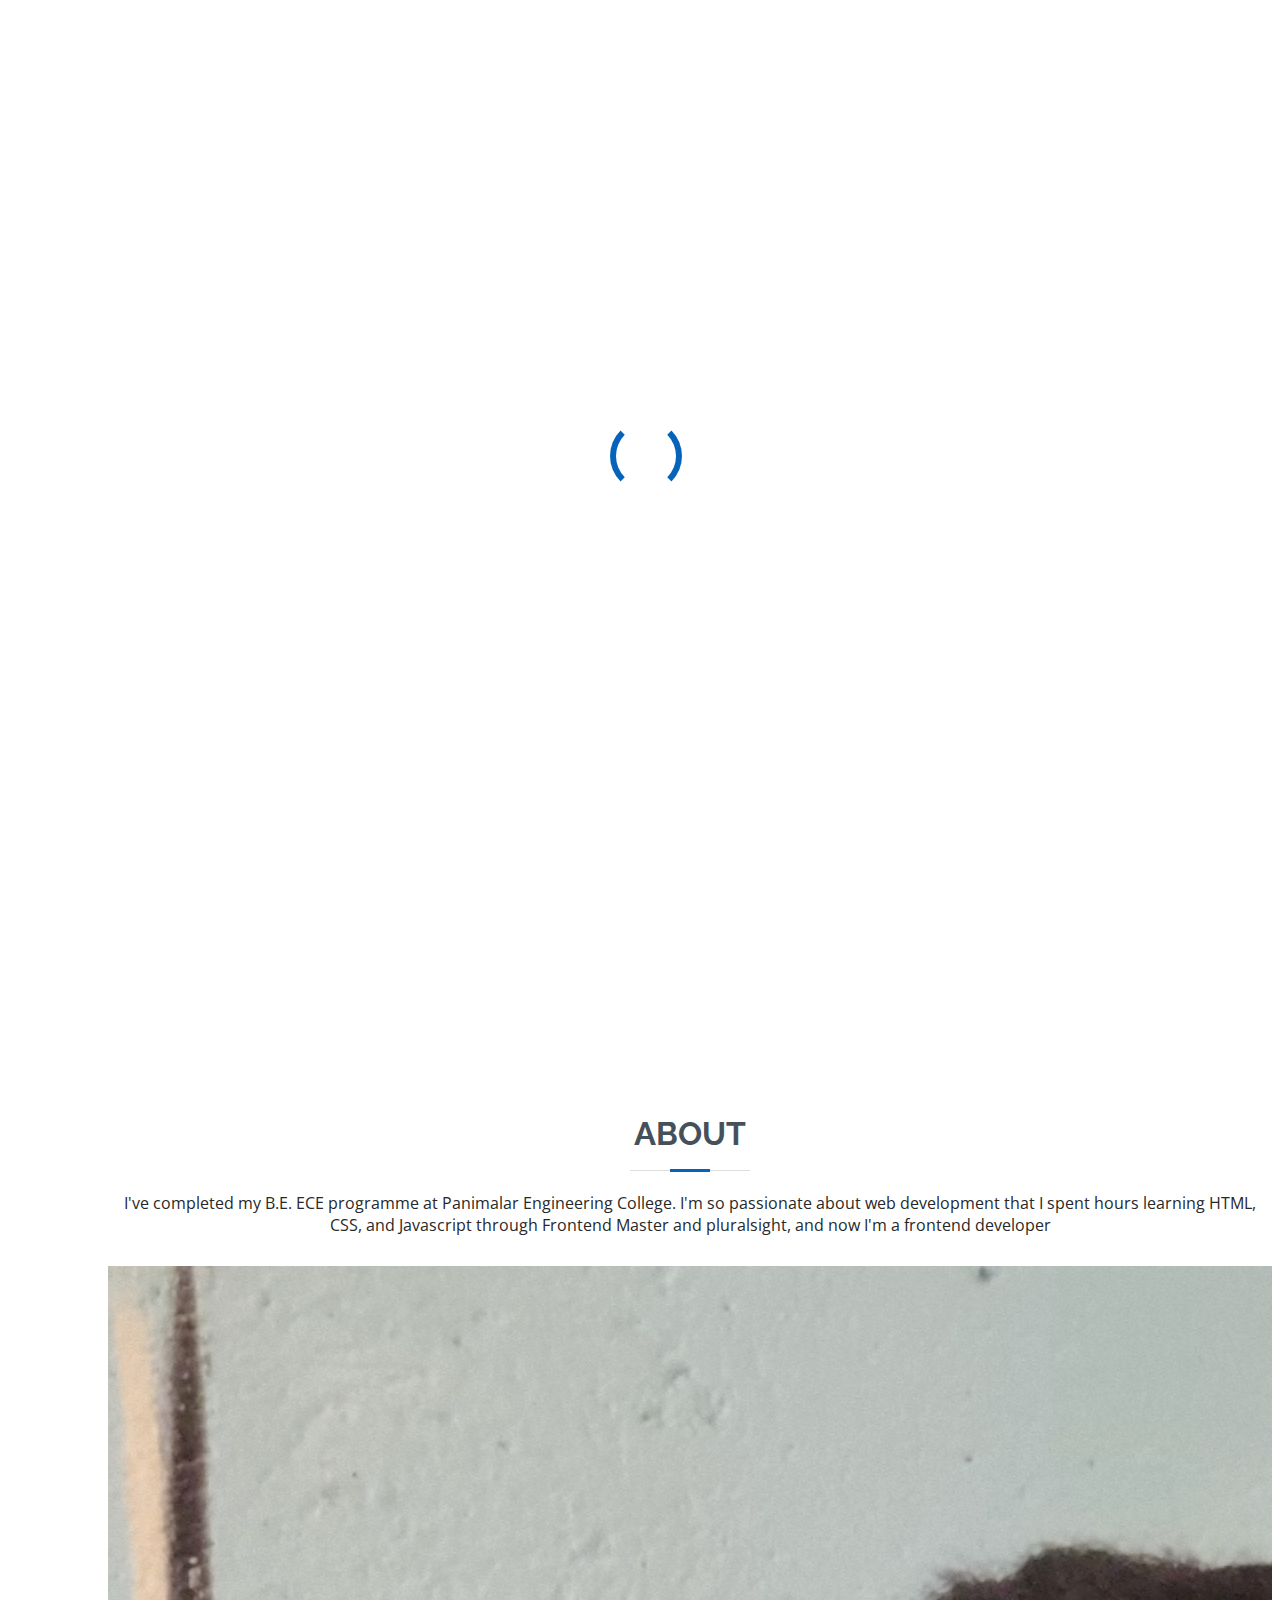
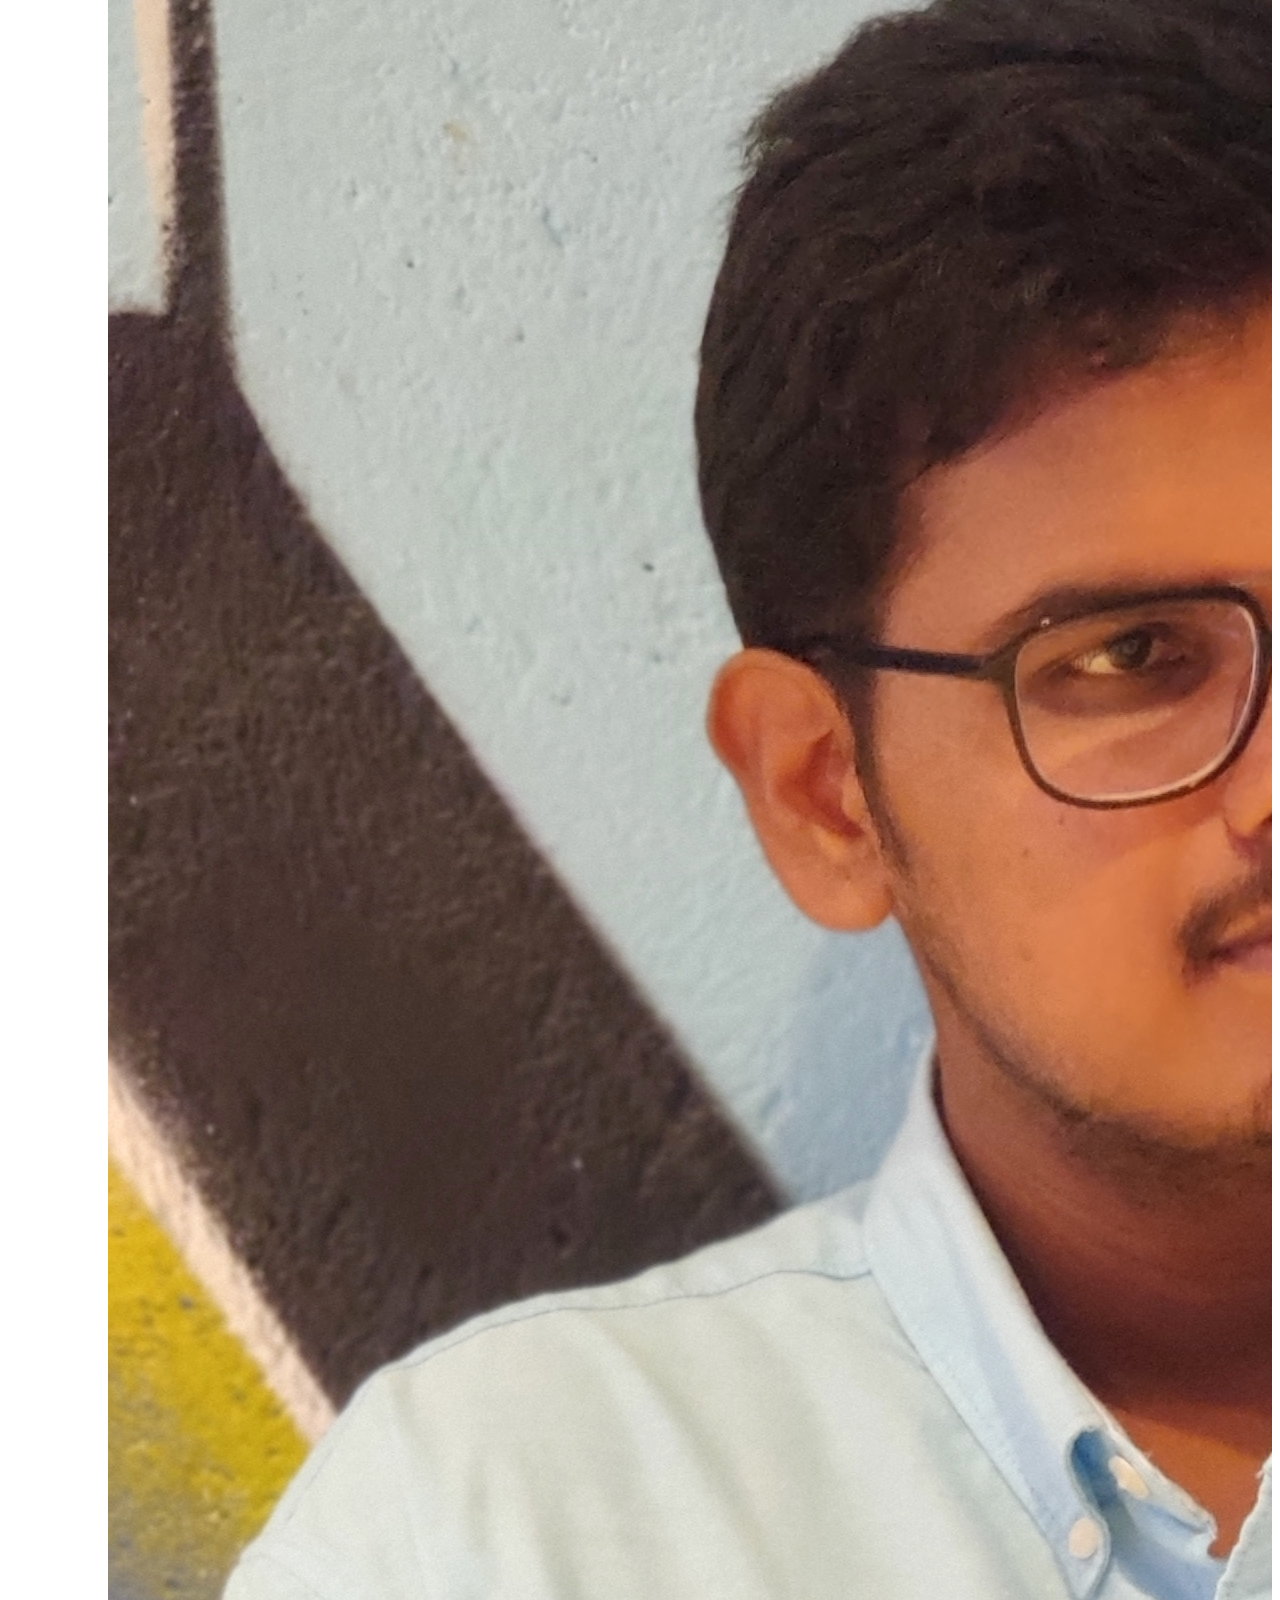
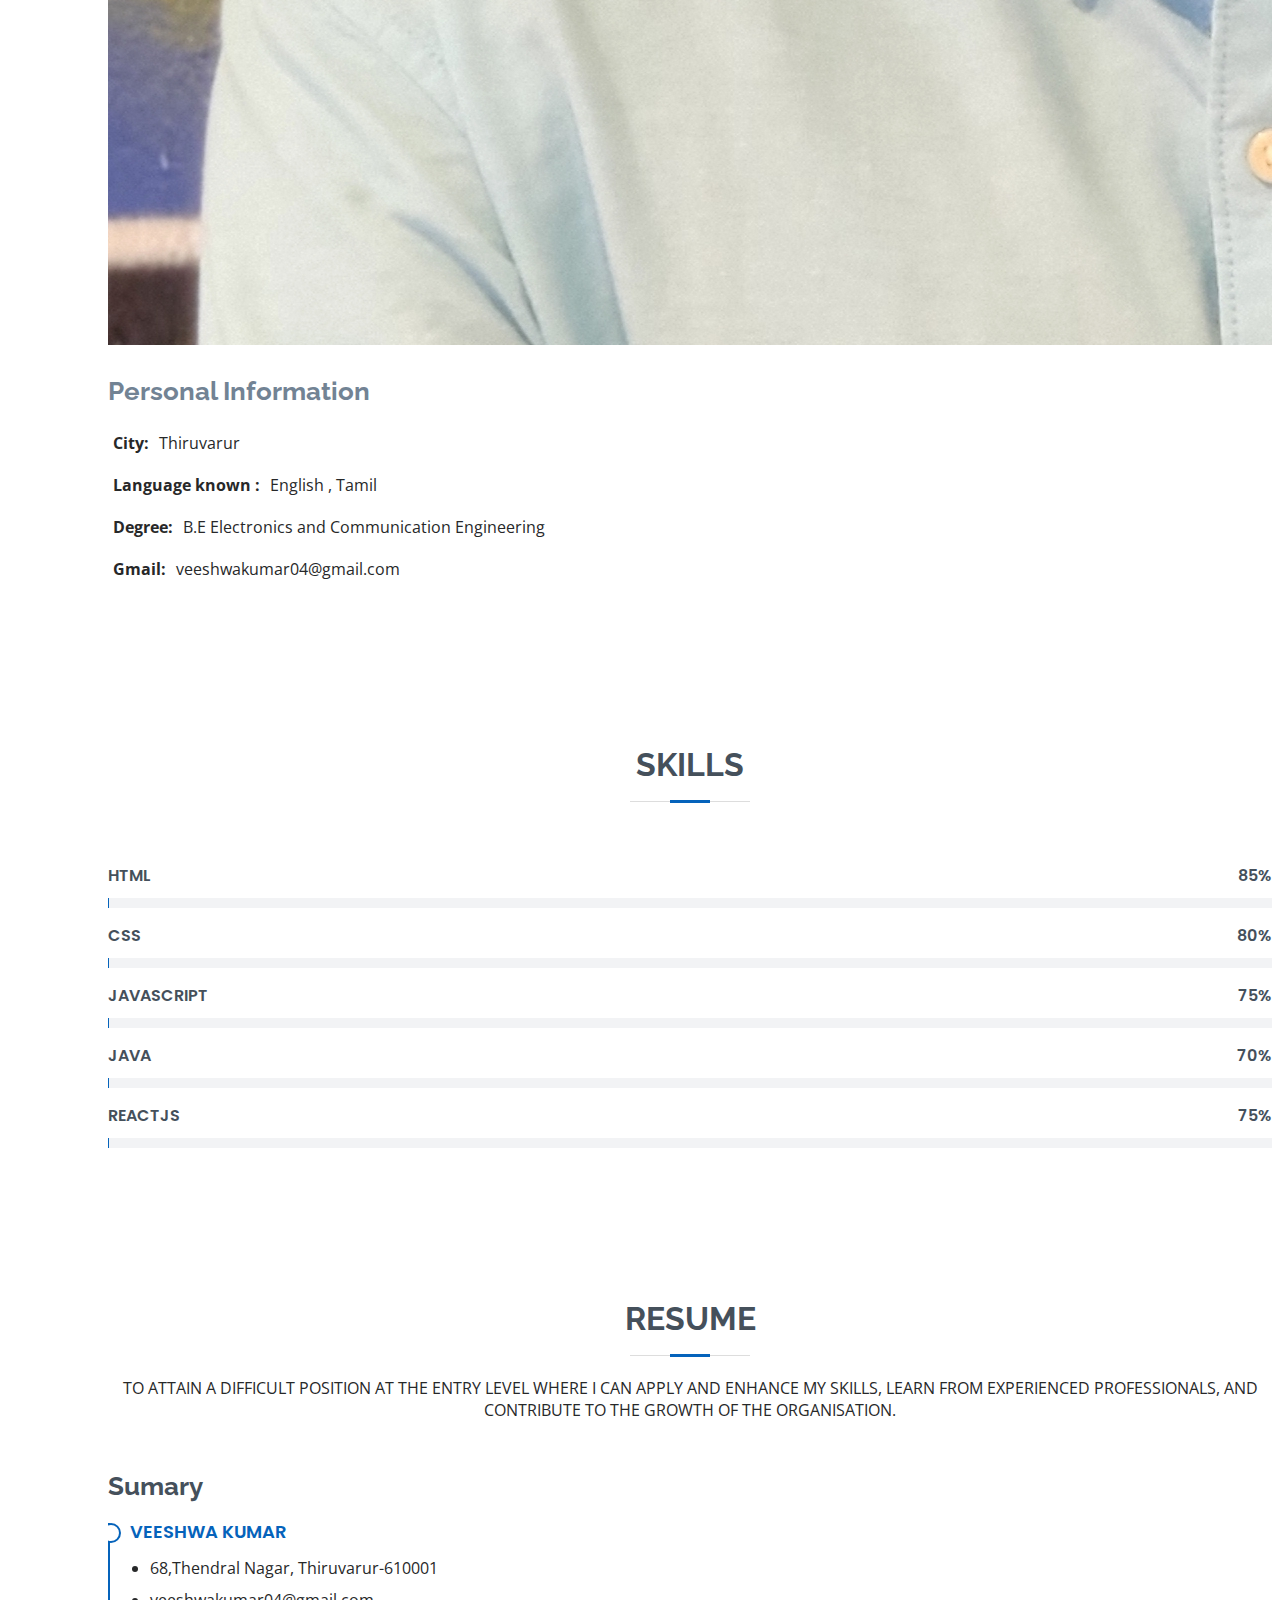
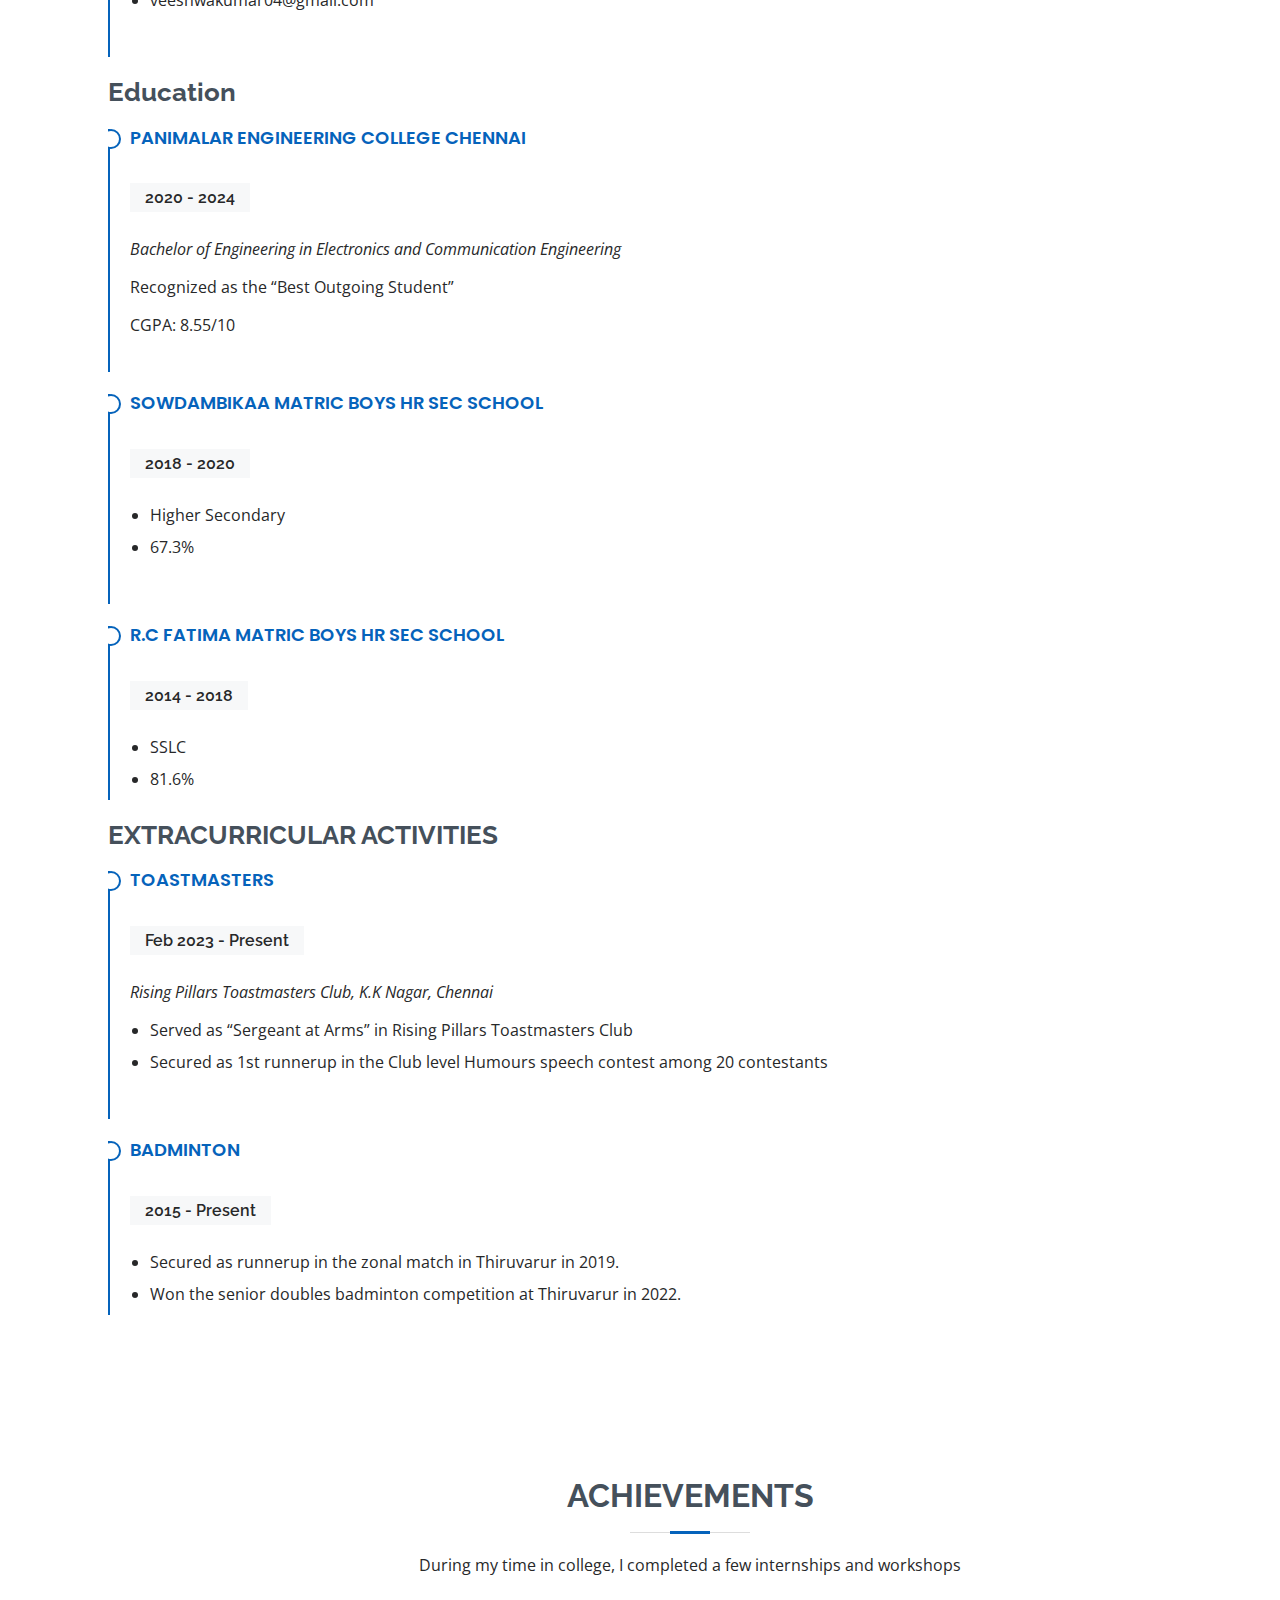
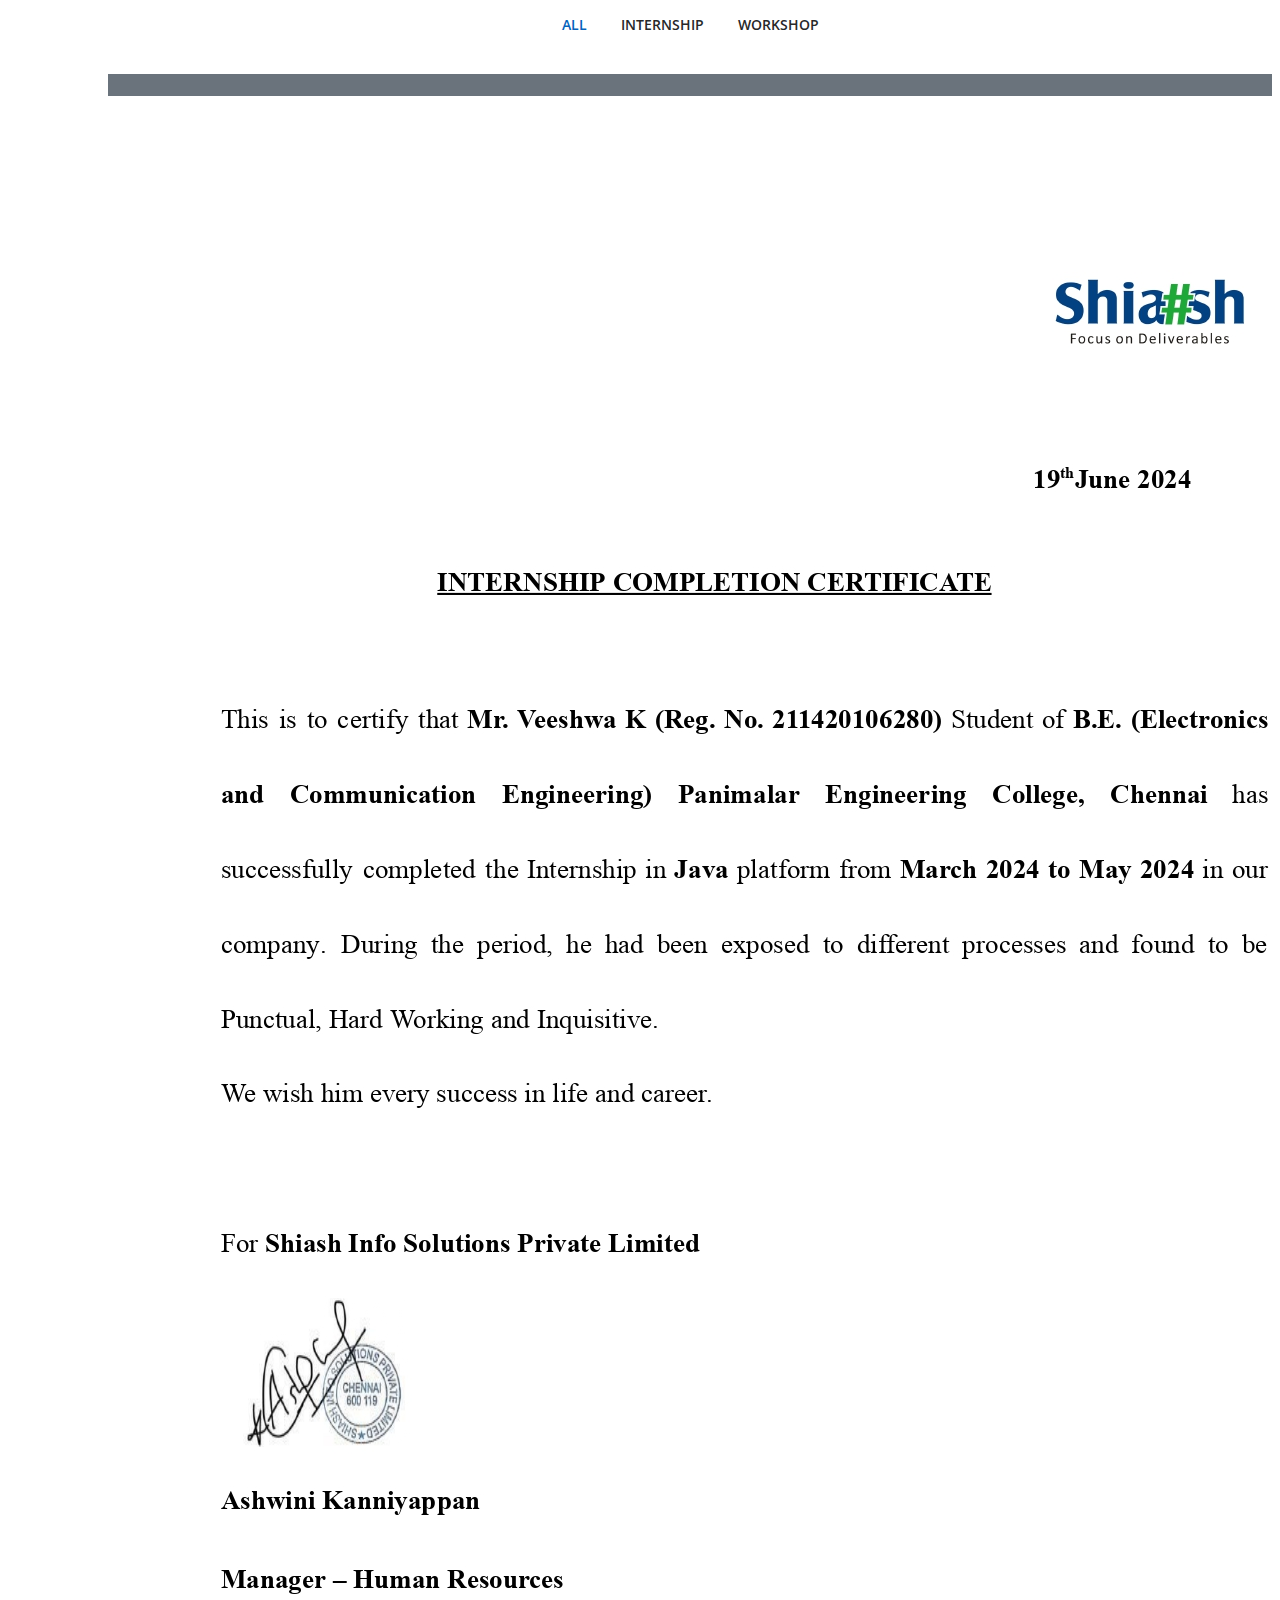
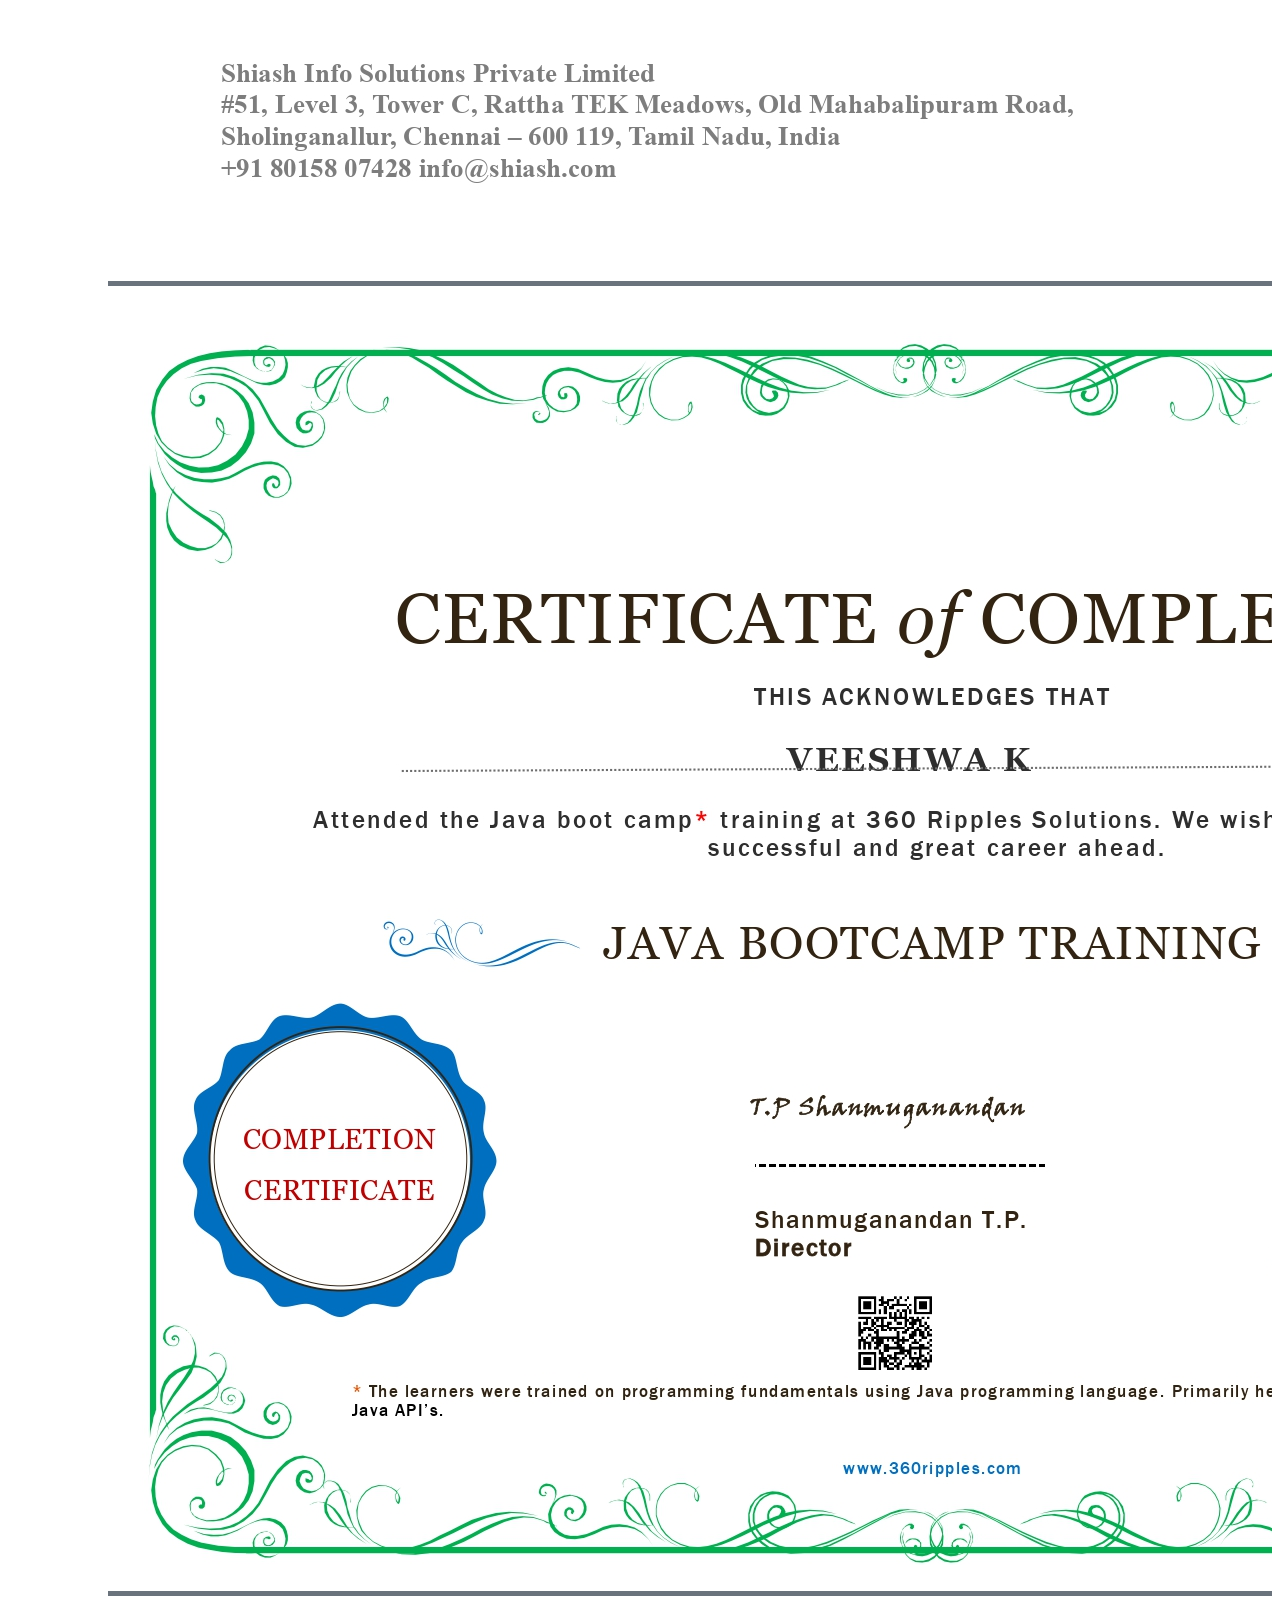
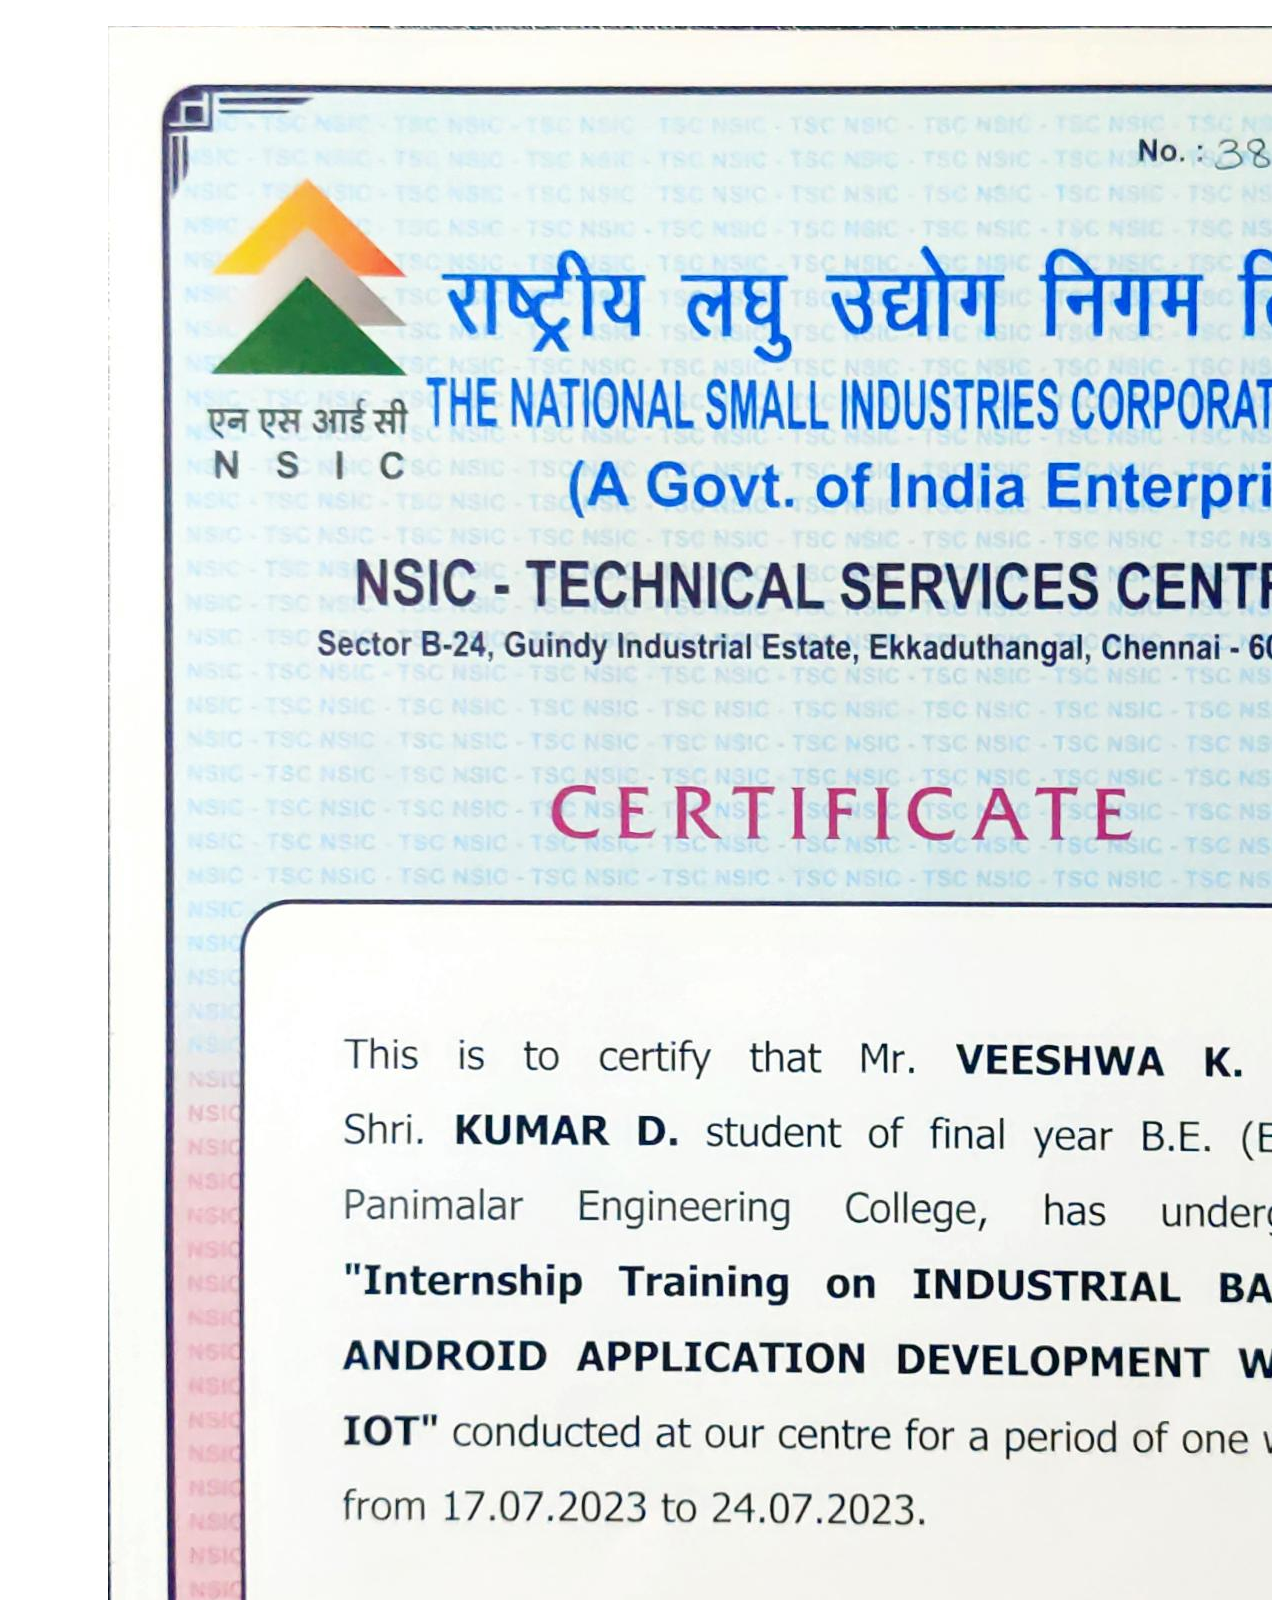
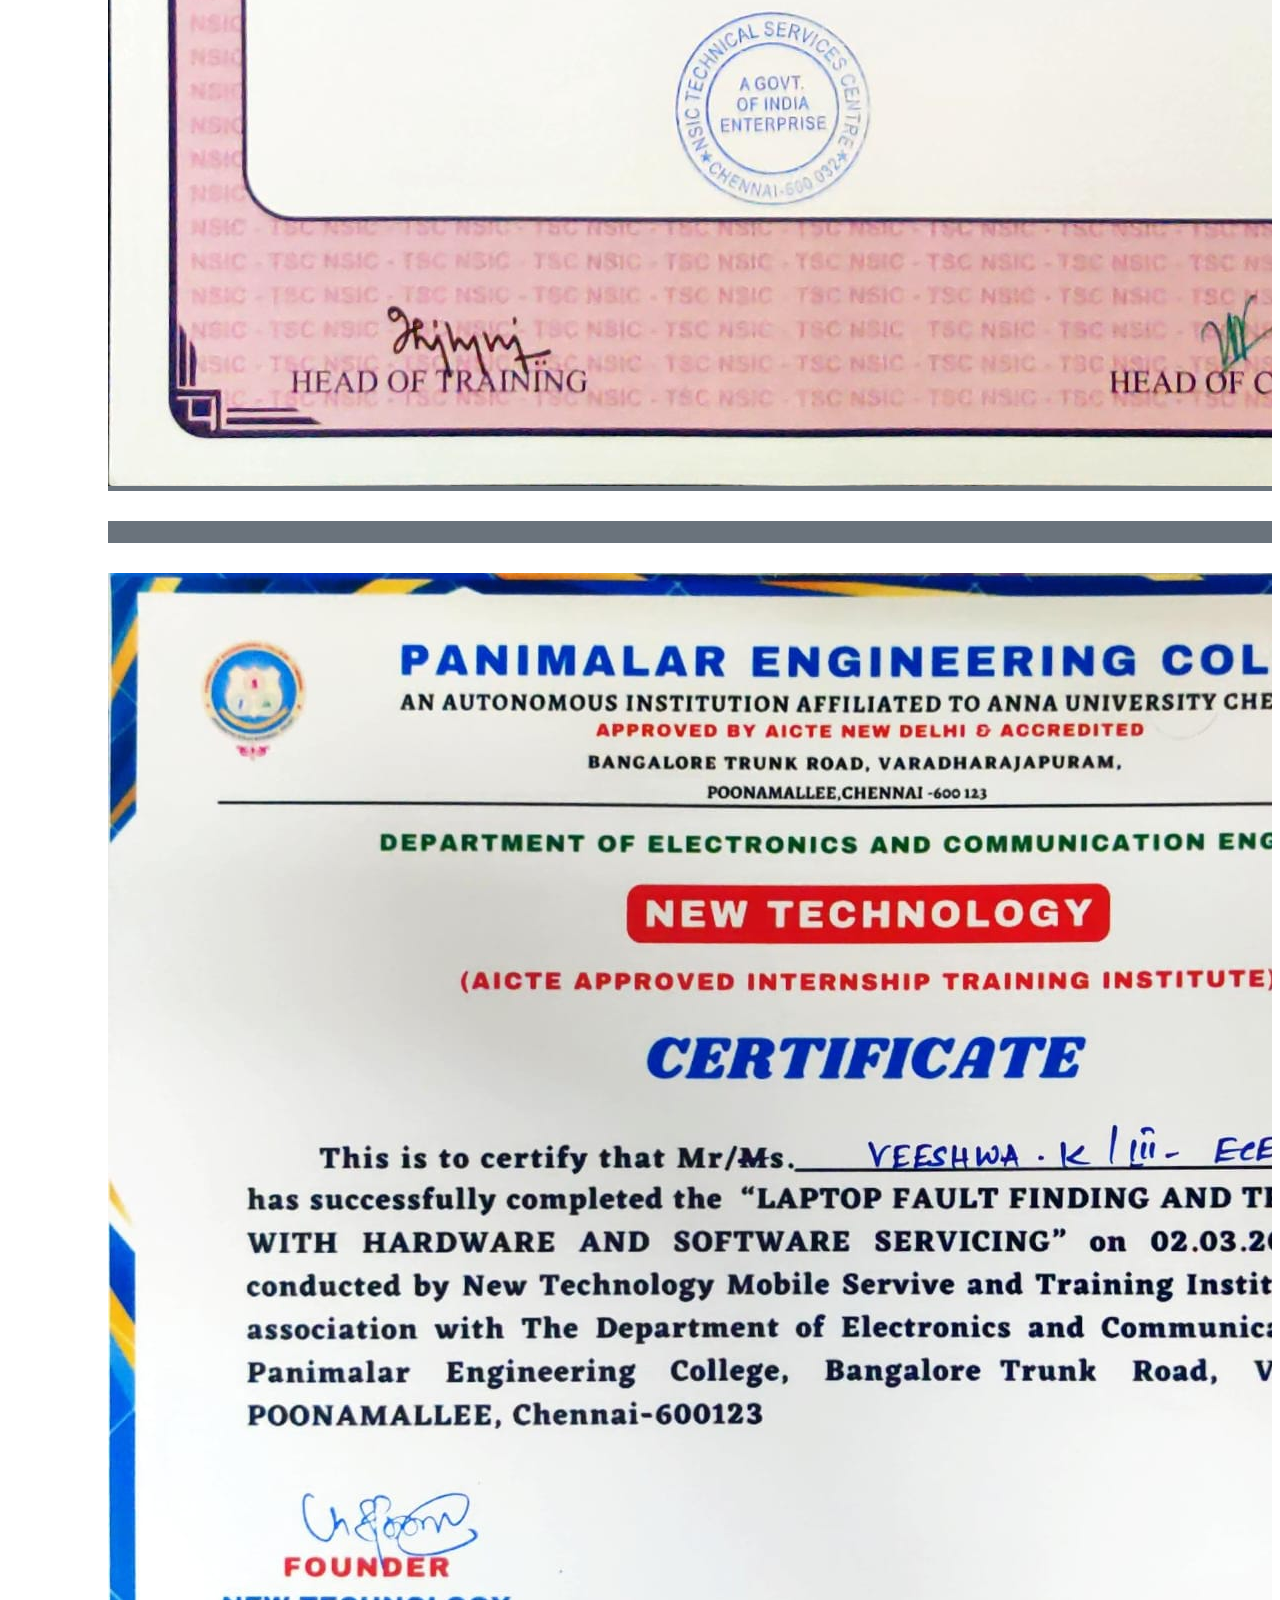
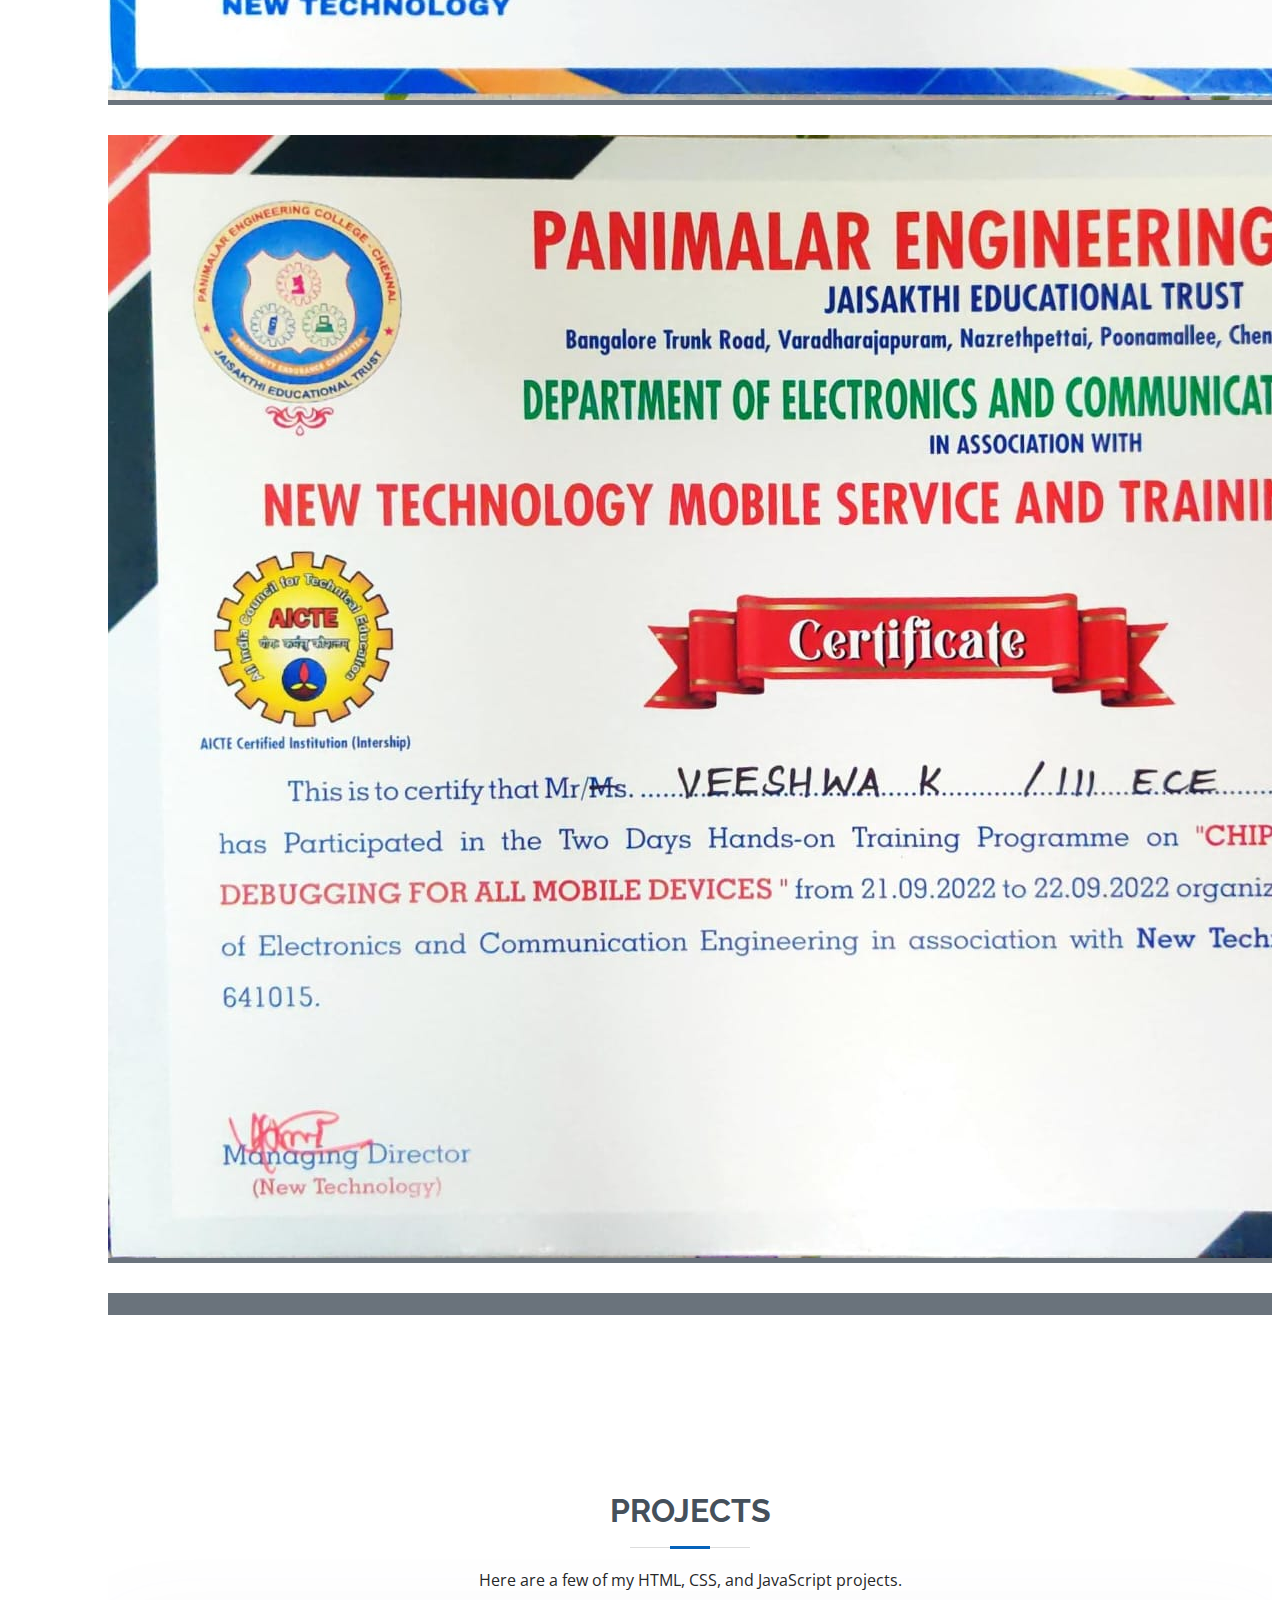
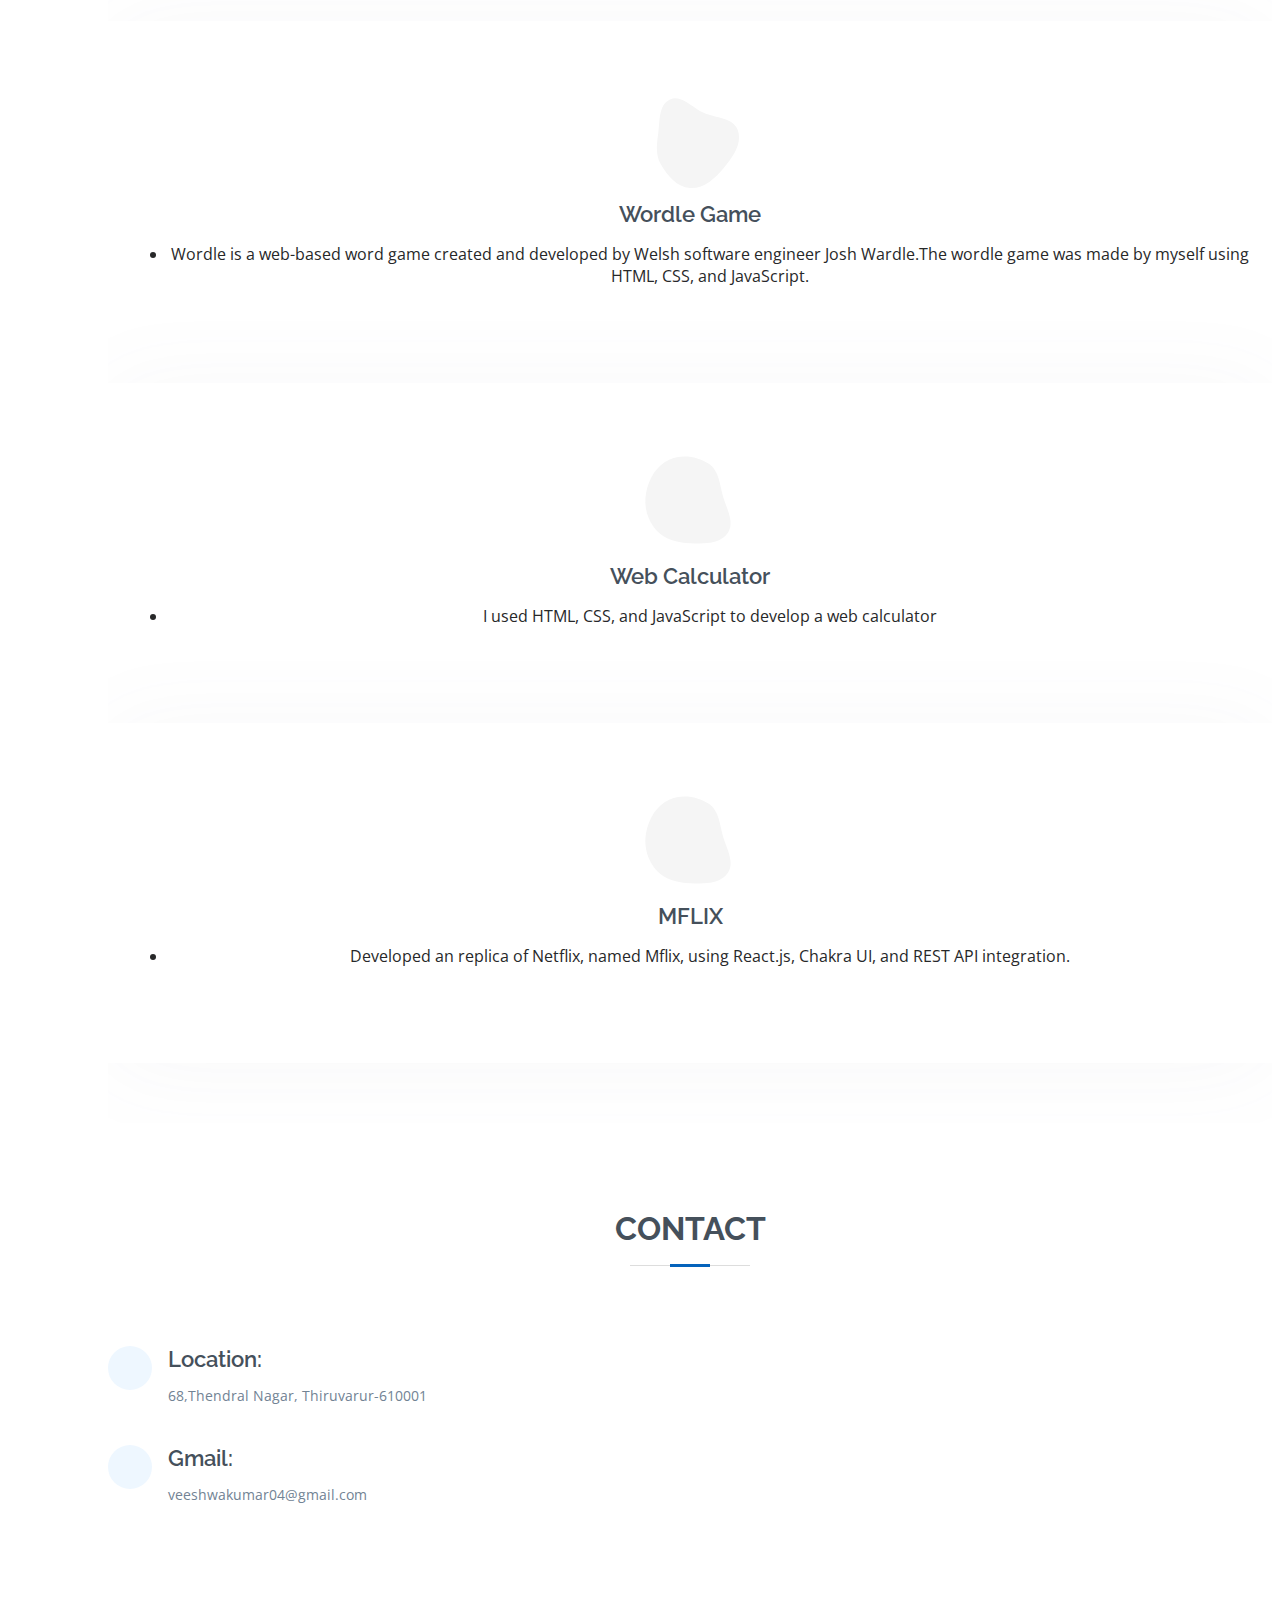
==== commit 73155eab: "edit-info" ====
--- a/index.html
+++ b/index.html
@@ -82,19 +82,16 @@
             <img src="assets/img/profile.jpg" class="img-fluid" alt="">
           </div>
           <div class="col-lg-8 pt-4 pt-lg-0 content">
-            <h3>Contact &amp; Personal Information</h3>
+            <h3>Personal Information</h3>
             <div class="row">
               <div class="col-lg-6">
                 <ul>
-                  <li><i class="bi bi-chevron-right"></i> <strong>Birthday:</strong> <span>04 Aug 2002</span></li>
-                  <li><i class="bi bi-chevron-right"></i> <strong>Phone:</strong> <span>8220825250</span></li>
                   <li><i class="bi bi-chevron-right"></i> <strong>City:</strong> <span>Thiruvarur</span></li>
                   <li><i class="bi bi-chevron-right"></i> <strong>Language known :</strong> <span>English , Tamil</span></li>
                 </ul>
               </div>
               <div class="col-lg-6">
                 <ul>
-                  <li><i class="bi bi-chevron-right"></i> <strong>Age:</strong> <span>22</span></li>
                   <li><i class="bi bi-chevron-right"></i> <strong>Degree:</strong> <span>B.E Electronics and Communication Engineering</span></li>
                   <li><i class="bi bi-chevron-right"></i> <strong>Gmail:</strong> <span>veeshwakumar04@gmail.com</span></li>
                 </ul>
@@ -184,7 +181,6 @@
              
               <ul>
                 <li>68,Thendral Nagar, Thiruvarur-610001</li>
-                <li>8220825250</li>
                 <li>veeshwakumar04@gmail.com</li>
               </ul>
             </div>
@@ -377,7 +373,7 @@
                 </svg>
                 <i class="bi-file-word-fill"></i>
               </div>
-              <h4><a href="/assets/wordle game/index.html">Wordle Game</a></h4>
+              <h4><a href="./assets/wordle/index.html">Wordle Game</a></h4>
               <ul>
                 <li>Wordle is a web-based word game created and developed by Welsh software engineer Josh Wardle.The wordle game was made by myself using HTML, CSS, and JavaScript.</li>
               </ul>
@@ -446,11 +442,6 @@
                 <h4>Gmail:</h4>
                 <p>veeshwakumar04@gmail.com</p>
               </div>
-
-              <div class="phone">
-                <i class="bi bi-phone"></i>
-                <h4>Call:</h4>
-                <p>8220825250</p>
 
                 <iframe src="https://www.google.com/maps/embed?pb=!1m17!1m12!1m3!1d3919.3801062137877!2d79.6299250746033!3d10.782171959088643!2m3!1f0!2f0!3f0!3m2!1i1024!2i768!4f13.1!3m2!1m1!2zMTDCsDQ2JzU1LjgiTiA3OcKwMzcnNTcuMCJF!5e0!3m2!1sen!2sin!4v1690568986507!5m2!1sen!2sin" frameborder="0" style="border:0; width: 100%; height: 290px;" allowfullscreen></iframe>
               </div>
